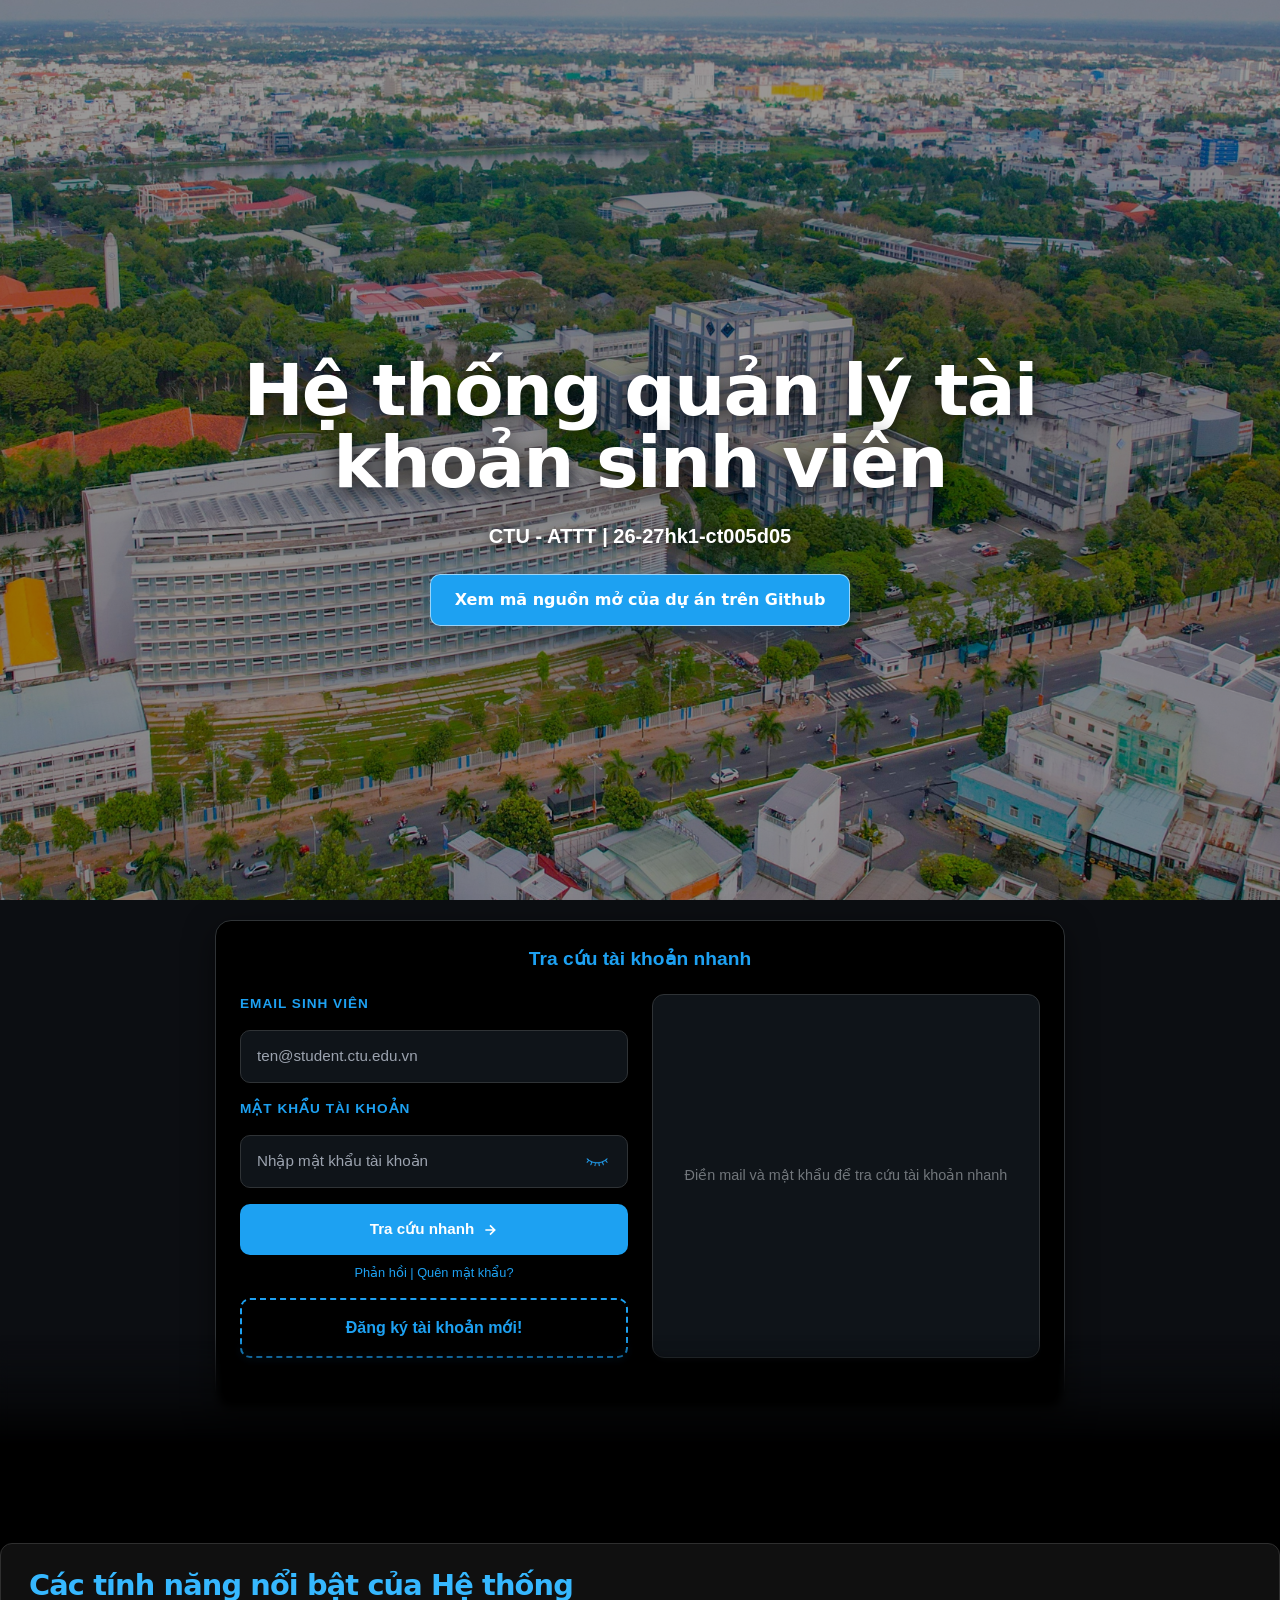
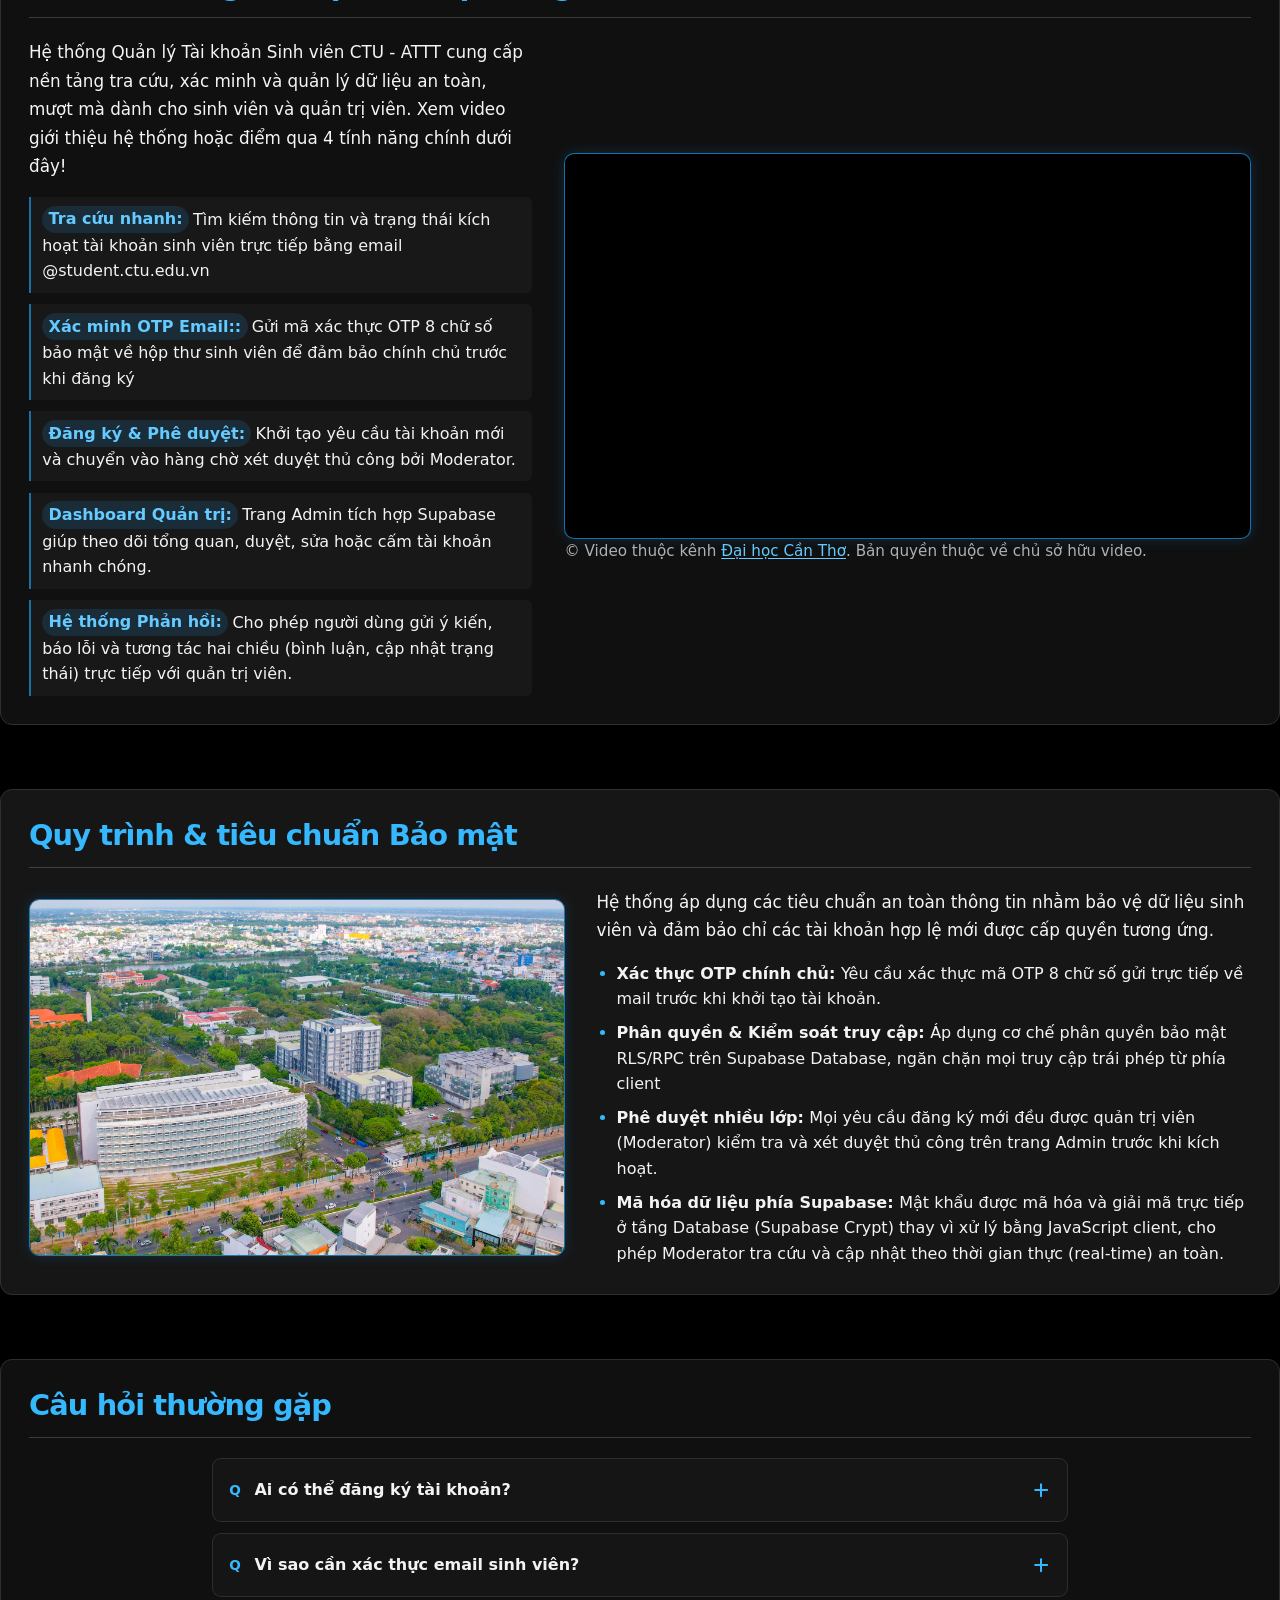
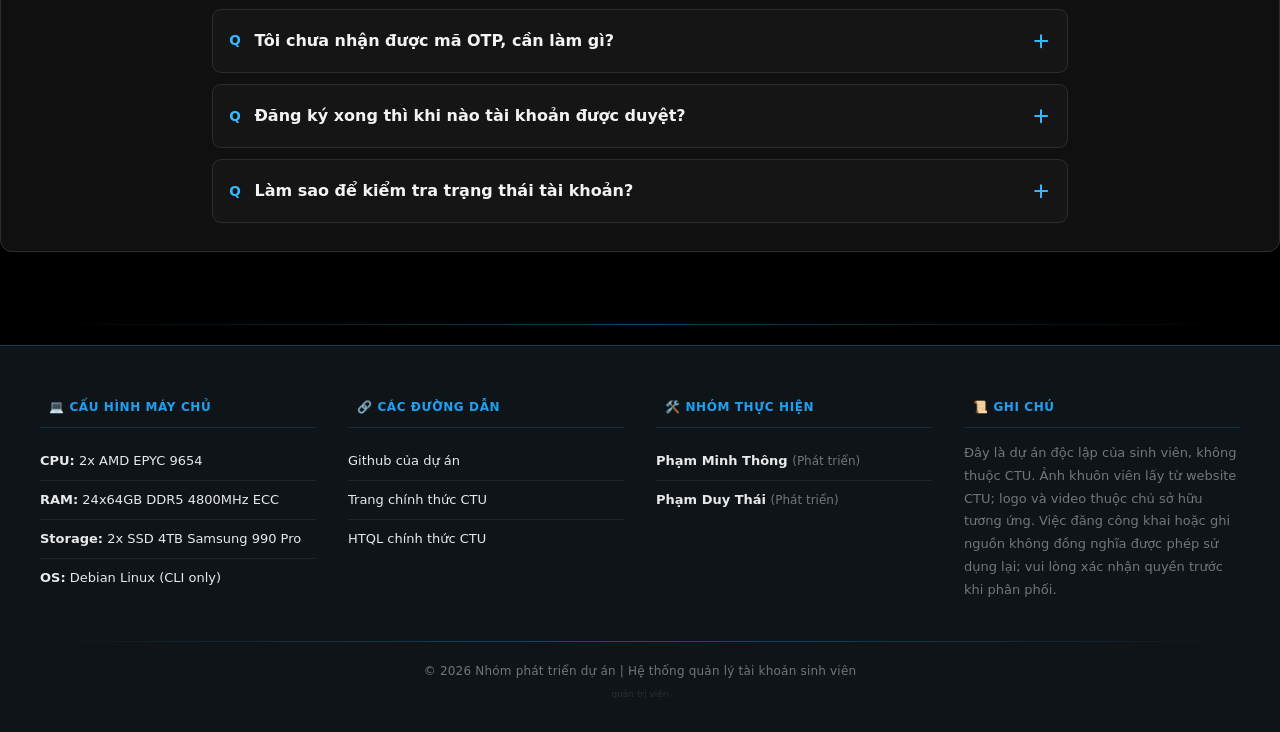
==== index.html @ 9a2e4e13 "Add files via upload" ====
<!DOCTYPE html>
<html lang="vi" class="scroll-smooth">
<head>
    <meta charset="UTF-8">
    <meta name="viewport" content="width=device-width, initial-scale=1.0">
    <meta name="description" content="Hệ thống quản lý tài khoản sinh viên CTU - ATTT.">
    <link rel="icon" type="image/png" href="images/logo.png">
    <title>CTU - ATTT | Hệ thống quản lý tài khoản</title>
    <link rel="stylesheet" href="index.css">
    <script src="index.js" defer></script>

     
</head>
<body class="relative min-h-screen">

    
    <!-- nền trang + lớp phủ đổi độ tối khi cuộn -->
    <div id="fixedBg" class="fixed-bg">
        
        <div id="bgOverlay" class="absolute inset-0 bg-black transition-opacity duration-75" style="opacity: 0.4;"></div>
    </div>

    

    
    <!-- tiêu đề + giới thiệu -->
    <section id="hero" class="relative min-h-screen flex flex-col items-center justify-center text-center px-4 pt-20">
<div class="max-w-4xl mx-auto space-y-6">
    <h1 class="text-5xl md:text-7xl font-black tracking-tight text-white" 
        style="text-shadow: 0px 4px 20px rgba(0, 0, 0, 0.82);">
        Hệ thống quản lý tài khoản sinh viên
    </h1>
    <p class="text-lg md:text-xl text-white max-w-xl mx-auto" 
      style="text-shadow: 0px 2px 12px rgba(0, 0, 0, 0.78); font-weight: 700; font-family: Arial, Helvetica, sans-serif;">
        CTU - ATTT | 26-27hk1-ct005d05
    </p>
    <a class="hero-download-link" href="https://github.com/valguypmt/Project-26-27HK1-CT005D05" target="_blank" rel="noopener noreferrer">
      Xem mã nguồn mở của dự án trên Github
    </a>

</div>

    </section>
    <!-- khu tra cứu tài khoản -->
    <section>

<div class="lookup-section">
    <!-- nhập mail và xem kết quả tra cứu -->
    <h2 class="lookup-title">Tra cứu tài khoản nhanh</h2>
    <div class="lookup-grid">
      
      <div class="lookup-left">
        <label class="lookup-label" for="searchEmailInput">Email sinh viên</label>
        <div class="lookup-input-wrapper">
          <input 
            type="email" 
            id="searchEmailInput" 
            class="lookup-input" 
            placeholder="ten@student.ctu.edu.vn"
            autocomplete="username"
            required
          >
        </div>
        <label class="lookup-label" for="searchPasswordInput">Mật khẩu tài khoản</label>
        <div class="lookup-input-wrapper">
          <input
            type="password"
            id="searchPasswordInput"
            class="lookup-input"
            placeholder="Nhập mật khẩu tài khoản"
            autocomplete="current-password"
            required
          >
          <button
            id="searchPasswordToggle"
            class="lookup-password-toggle"
            type="button"
            aria-label="Hiện mật khẩu"
            aria-controls="searchPasswordInput"
            aria-pressed="false"
          >
            <img src="images/eye-closed.png" alt="">
          </button>
        </div>
        <button class="lookup-btn-search" onclick="handleSearch()">
          <span>Tra cứu nhanh</span>
          <svg width="16" height="16" viewBox="0 0 24 24" fill="none" stroke="currentColor" stroke-width="2.5"><path d="M5 12h14M12 5l7 7-7 7"/></svg>
        </button>
        <a class="forgot-password-link" href="user.html">Phản hồi | Quên mật khẩu?</a>
        <button class="btn-join-big" onclick="window.location.href='user.html'">
          Đăng ký tài khoản mới!
        </button>
      </div>

      
      <div class="lookup-right">
        
        
        <!-- lời nhắc ban đầu hoặc khi chưa có kq -->
        <div id="ctaView" class="cta-box">
          <span id="ctaMsg" class="cta-msg" aria-live="polite">Điền mail và mật khẩu để tra cứu tài khoản nhanh</span>
        </div>

        
        <!-- đang tải -->
        <div id="loadingView" class="hidden">
          <div class="loader"></div>
        </div>

        
        <!-- thông tin tk tìm thấy -->
        <div id="infoView" class="info-card hidden">
          <div class="info-field">
            <div class="info-field-label">Email</div>
            <div id="resEmail" class="info-field-val">-</div>
          </div>

          <div class="info-field">
            <div class="info-field-label">Tên tài khoản</div>
            <div id="resAccountName" class="info-field-val">-</div>
          </div>

          <div class="info-field">
            <div class="info-field-label">Trạng thái tài khoản</div>
            <div id="resStatusTag" class="status-tag status-pending">Đang chờ</div>
          </div>
        </div>

      </div>

    </div>
  </div>

      
    </section>


<div class="transition-blend relative z-20 bg-black rounded-t-[40px] pt-16 shadow-[0_0_80px_rgba(0,0,0,0.95)] flex flex-col items-center">


    
    <div class="container project-intro-wrap">
      <!-- giới thiệu dự án -->
      <section class="section-box project-intro" aria-labelledby="projectIntroTitle">
        <h1 id="projectIntroTitle">Các tính năng nổi bật của Hệ thống</h1>
        <div class="project-intro-content">
          <div class="section-copy project-intro-copy">
            <p>
              Hệ thống Quản lý Tài khoản Sinh viên CTU - ATTT cung cấp nền tảng tra cứu, xác minh và quản lý dữ liệu an toàn, mượt mà dành cho sinh viên và quản trị viên. Xem video giới thiệu hệ thống hoặc điểm qua 4 tính năng chính dưới đây!<ul>
              <li><strong>Tra cứu nhanh: </strong>Tìm kiếm thông tin và trạng thái kích hoạt tài khoản sinh viên trực tiếp bằng email @student.ctu.edu.vn</li>
              <li><strong>Xác minh OTP Email:: </strong>Gửi mã xác thực OTP 8 chữ số bảo mật về hộp thư sinh viên để đảm bảo chính chủ trước khi đăng ký</li>
              <li><strong>Đăng ký & Phê duyệt: </strong>Khởi tạo yêu cầu tài khoản mới và chuyển vào hàng chờ xét duyệt thủ công bởi Moderator.</li>
              <li><strong>Dashboard Quản trị: </strong>Trang Admin tích hợp Supabase giúp theo dõi tổng quan, duyệt, sửa hoặc cấm tài khoản nhanh chóng.</li>
              <li><strong>Hệ thống Phản hồi: </strong>Cho phép người dùng gửi ý kiến, báo lỗi và tương tác hai chiều (bình luận, cập nhật trạng thái) trực tiếp với quản trị viên.</li>
            </ul>
          </div>

          <div class="project-video-block">
            <div class="project-video">
              <iframe
                src="https://www.youtube-nocookie.com/embed/lASLO-tlCmM"
                title="video"
                loading="lazy"
                referrerpolicy="strict-origin-when-cross-origin"
                allow="accelerometer; autoplay; clipboard-write; encrypted-media; gyroscope; picture-in-picture; web-share"
                allowfullscreen
              ></iframe>
            </div>
            <p class="project-video-credit">
              © Video thuộc kênh
              <a href="https://www.youtube.com/@CTUDHCT" target="_blank" rel="noopener noreferrer">Đại học Cần Thơ</a>.
              Bản quyền thuộc về chủ sở hữu video.
            </p>
          </div>
        </div>
      </section>
    </div>



    
    <div class="container section-two-wrap">
      <!-- hình ảnh hoạt động -->
      <section class="section-box section-two" aria-labelledby="sectionTwoTitle">
        <h1 id="sectionTwoTitle">Quy trình & tiêu chuẩn Bảo mật</h1>
        <div class="section-two-content">
          <div class="section-two-carousel" role="group" aria-label="Hình ảnh Trường Đại học Cần Thơ" aria-roledescription="carousel">
            <img
              class="section-two-image"
              alt="Hinh1"
            >
          </div>
          <div class="section-copy section-two-copy">
            <p>
              Hệ thống áp dụng các tiêu chuẩn an toàn thông tin nhằm bảo vệ dữ liệu sinh viên và đảm bảo chỉ các tài khoản hợp lệ mới được cấp quyền tương ứng.</p>
            <ul>
              <li><strong>Xác thực OTP chính chủ: </strong>Yêu cầu xác thực mã OTP 8 chữ số gửi trực tiếp về mail trước khi khởi tạo tài khoản.</li>
              <li><strong>Phân quyền & Kiểm soát truy cập: </strong>Áp dụng cơ chế phân quyền bảo mật RLS/RPC trên Supabase Database, ngăn chặn mọi truy cập trái phép từ phía client</li>
              <li><strong>Phê duyệt nhiều lớp: </strong>Mọi yêu cầu đăng ký mới đều được quản trị viên (Moderator) kiểm tra và xét duyệt thủ công trên trang Admin trước khi kích hoạt.</li>
              <li><strong>Mã hóa dữ liệu phía Supabase: </strong>Mật khẩu được mã hóa và giải mã trực tiếp ở tầng Database (Supabase Crypt) thay vì xử lý bằng JavaScript client, cho phép Moderator tra cứu và cập nhật theo thời gian thực (real-time) an toàn.</li>
            </ul>
          </div>
        </div>
      </section>
    </div>

    <dialog class="image-lightbox" aria-label="Xem ảnh">
      <div class="image-lightbox-content">
        <button class="image-lightbox-close" type="button" aria-label="Đóng">×</button>
        <img class="image-lightbox-main" alt="">
        <div class="image-lightbox-choices" aria-label="Chọn ảnh">
          <button class="image-lightbox-choice" type="button" aria-label="Xem toàn cảnh khuôn viên Trường Đại học Cần Thơ" aria-pressed="true">
            <img src="images/bird.jpg" alt="Hinh1">
          </button>
          <button class="image-lightbox-choice" type="button" aria-label="Xem cổng Trường Đại học Cần Thơ" aria-pressed="false">
            <img src="images/ndh.jpg" alt="Hinh2">
          </button>
          <button class="image-lightbox-choice" type="button" aria-label="Xem hình ảnh chim" aria-pressed="false">
            <img src="images/gate.jpg" alt="Hinh3">
          </button>
          <button class="image-lightbox-choice" type="button" aria-label="Xem hình ảnh chim" aria-pressed="false">
            <img src="images/rlc.jpg" alt="Hinh4">
          </button>
        </div>
      </div>
    </dialog>



    
    <div class="container section-three-wrap">
      <!-- câu hỏi thường gặp -->
      <section class="section-box section-three" aria-labelledby="sectionThreeTitle">
        <h1 id="sectionThreeTitle">Câu hỏi thường gặp</h1>
        <div class="faq-list">
          <article class="faq-item">
            <h2 class="faq-heading">
              <button class="faq-question" type="button" aria-expanded="false" aria-controls="faqAnswer1" id="faqQuestion1">
                <span class="faq-question-label"><span class="faq-mark">Q</span> Ai có thể đăng ký tài khoản?</span>
                <span class="faq-toggle" aria-hidden="true"></span>
              </button>
            </h2>
            <div class="faq-answer" id="faqAnswer1" role="region" aria-labelledby="faqQuestion1" aria-hidden="true">
              <div class="faq-answer-inner">
                <p>Hệ thống dành cho sinh viên Trường Đại học Cần Thơ có email sinh viên với tên miền <strong>@student.ctu.edu.vn</strong>.</p>
              </div>
            </div>
          </article>

          <article class="faq-item">
            <h2 class="faq-heading">
              <button class="faq-question" type="button" aria-expanded="false" aria-controls="faqAnswer2" id="faqQuestion2">
                <span class="faq-question-label"><span class="faq-mark">Q</span> Vì sao cần xác thực email sinh viên?</span>
                <span class="faq-toggle" aria-hidden="true"></span>
              </button>
            </h2>
            <div class="faq-answer" id="faqAnswer2" role="region" aria-labelledby="faqQuestion2" aria-hidden="true">
              <div class="faq-answer-inner">
                <p>Xác thực email giúp xác nhận bạn thuộc cộng đồng sinh viên CTU và bảo vệ tài khoản khỏi các yêu cầu đăng ký không hợp lệ.</p>
              </div>
            </div>
          </article>

          <article class="faq-item">
            <h2 class="faq-heading">
              <button class="faq-question" type="button" aria-expanded="false" aria-controls="faqAnswer3" id="faqQuestion3">
                <span class="faq-question-label"><span class="faq-mark">Q</span> Tôi chưa nhận được mã OTP, cần làm gì?</span>
                <span class="faq-toggle" aria-hidden="true"></span>
              </button>
            </h2>
            <div class="faq-answer" id="faqAnswer3" role="region" aria-labelledby="faqQuestion3" aria-hidden="true">
              <div class="faq-answer-inner">
                <p>Hãy kiểm tra lại địa chỉ email đã nhập và thư mục Spam/Thư rác. Nếu vẫn chưa nhận được, thử gửi lại mã sau một lúc.</p>
              </div>
            </div>
          </article>

          <article class="faq-item">
            <h2 class="faq-heading">
              <button class="faq-question" type="button" aria-expanded="false" aria-controls="faqAnswer4" id="faqQuestion4">
                <span class="faq-question-label"><span class="faq-mark">Q</span> Đăng ký xong thì khi nào tài khoản được duyệt?</span>
                <span class="faq-toggle" aria-hidden="true"></span>
              </button>
            </h2>
            <div class="faq-answer" id="faqAnswer4" role="region" aria-labelledby="faqQuestion4" aria-hidden="true">
              <div class="faq-answer-inner">
                <p>Sau khi gửi yêu cầu, tài khoản sẽ ở trạng thái chờ xét duyệt. Quản trị viên cần kiểm tra và phê duyệt trước khi tài khoản được kích hoạt.</p>
              </div>
            </div>
          </article>

          <article class="faq-item">
            <h2 class="faq-heading">
              <button class="faq-question" type="button" aria-expanded="false" aria-controls="faqAnswer5" id="faqQuestion5">
                <span class="faq-question-label"><span class="faq-mark">Q</span> Làm sao để kiểm tra trạng thái tài khoản?</span>
                <span class="faq-toggle" aria-hidden="true"></span>
              </button>
            </h2>
            <div class="faq-answer" id="faqAnswer5" role="region" aria-labelledby="faqQuestion5" aria-hidden="true">
              <div class="faq-answer-inner">
                <p>Vào mục tra cứu tài khoản trên trang, nhập email sinh viên đã đăng ký để xem trạng thái hiện tại.</p>
              </div>
            </div>
          </article>
        </div>
      </section>
    </div>

    
    <!-- chân trang -->
    <footer class="w-full">
      <div class="footer-divider"></div>
      <div class="site-footer">
        <div class="footer-container">
          
          <div class="footer-col">
              <h3><i class="fa-solid fa-shield-halved"></i> 💻 CẤU HÌNH MÁY CHỦ</h3>
              <ul>
                 <li><strong>CPU:</strong> 2x AMD EPYC 9654</li>
                 <li><strong>RAM:</strong> 24x64GB DDR5 4800MHz ECC</li>
                 <li><strong>Storage:</strong> 2x SSD 4TB Samsung 990 Pro</li>
		             <li><strong>OS:</strong> Debian Linux (CLI only)</li>
              </ul>
          </div>

          
          <div class="footer-col">
              <h3><i class="fa-solid fa-link"></i> 🔗 CÁC ĐƯỜNG DẪN</h3>
              <ul class="link-list">
                  <li><a href="https://github.com/valguypmt/Project-26-27HK1-CT005D05" target="_blank">Github của dự án</a></li>
                  <li><a href="https://www.ctu.edu.vn/" target="_blank">Trang chính thức CTU</a></li>
                  <li><a href="https://accounts.ctu.edu.vn/" target="_blank">HTQL chính thức CTU</a></li>
              </ul>
          </div>

          
          <div class="footer-col">
              <h3><i class="fa-solid fa-users"></i> 🛠️ NHÓM THỰC HIỆN</h3>
              <ul>
                  <li><strong>Phạm Minh Thông </strong><span class="role">(Phát triển)</span></li>
                  <li><strong>Phạm Duy Thái </strong><span class="role">(Phát triển)</span></li>
              </ul>
          </div>

          
          <div class="footer-col">
              <h3><i class="fa-solid fa-comment-dots"></i> 📜 GHI CHÚ</h3>
              <p class="description">
                Đây là dự án độc lập của sinh viên, không thuộc CTU. Ảnh khuôn viên lấy từ website CTU; logo và video thuộc chủ sở hữu tương ứng. Việc đăng công khai hoặc ghi nguồn không đồng nghĩa được phép sử dụng lại; vui lòng xác nhận quyền trước khi phân phối.
              </p>
          </div>
        </div>

        <div class="footer-divider"></div>

        <div class="footer-bottom">
            <span>© 2026 Nhóm phát triển dự án | Hệ thống quản lý tài khoản sinh viên</span>
            <a class="footer-admin-link" href="moderator.html">quản trị viên</a>
        </div>
      </div>
    </footer>
</div>
</body>


</html>
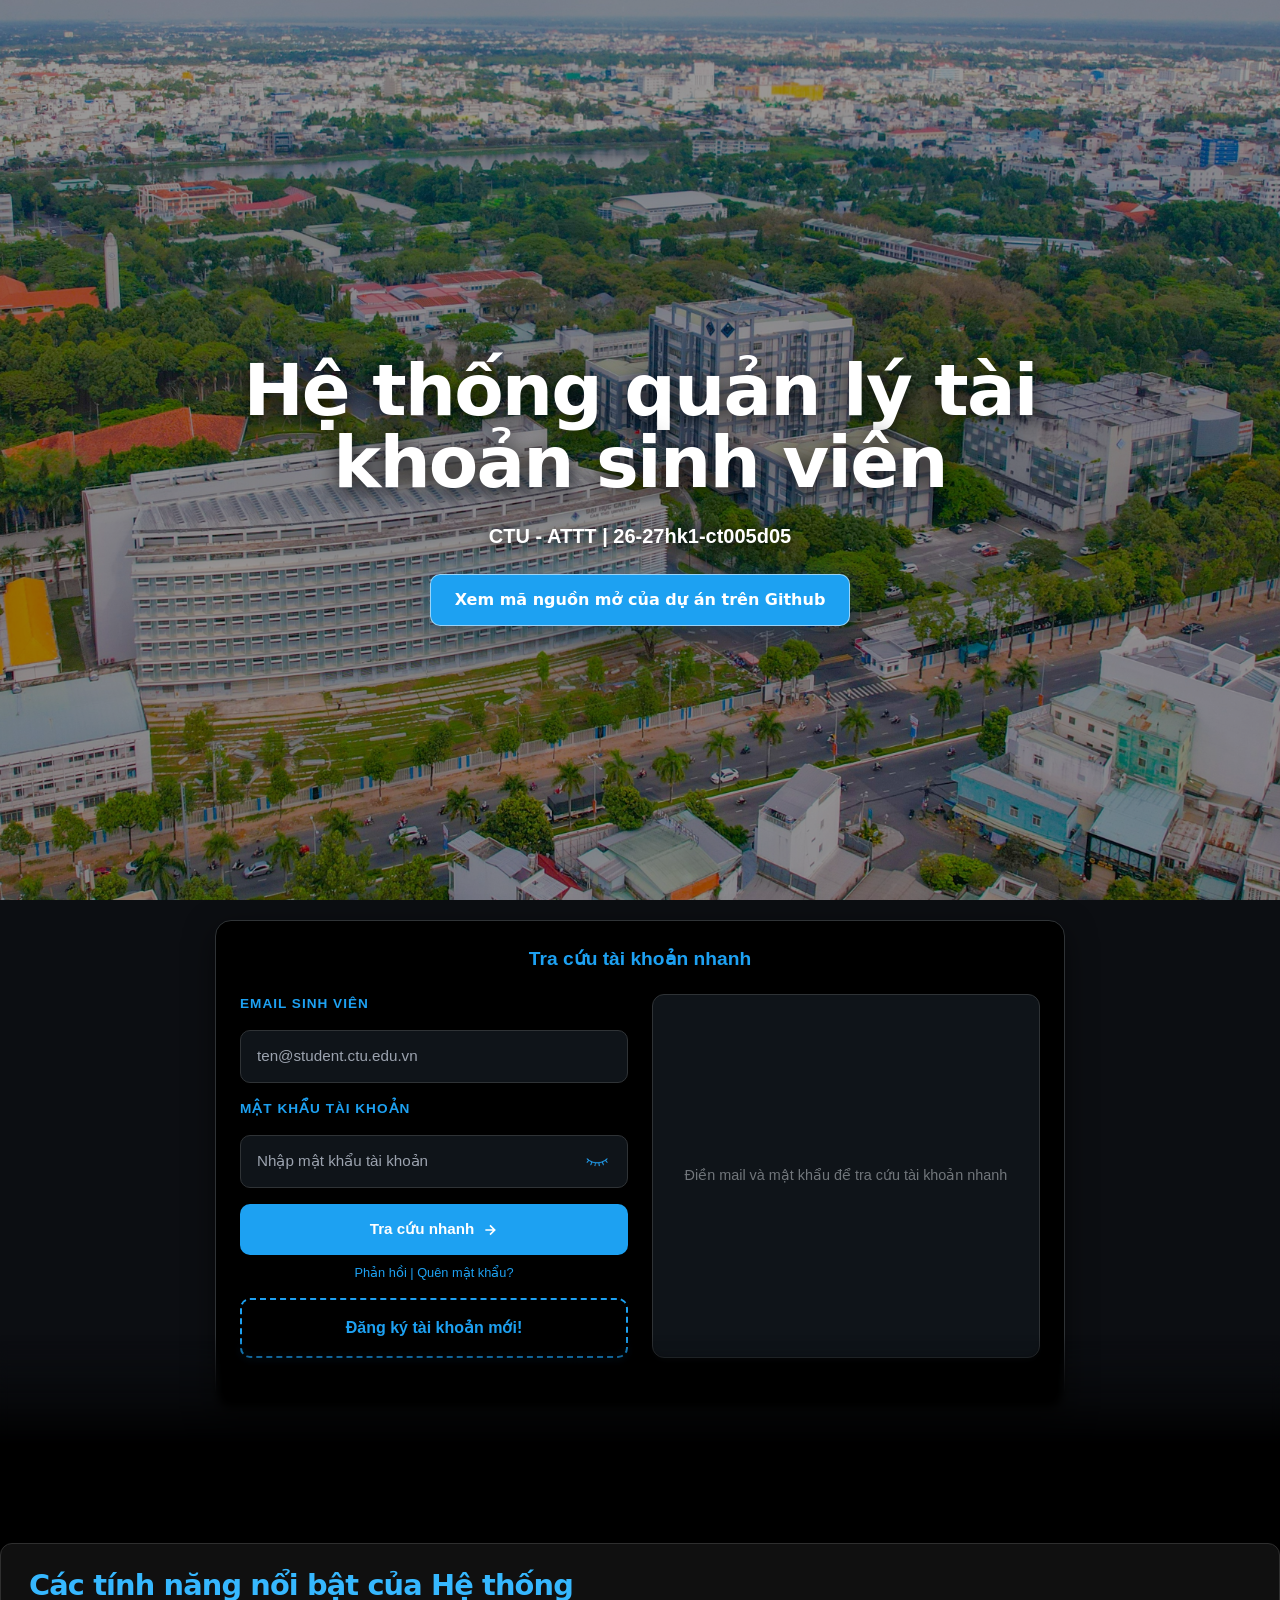
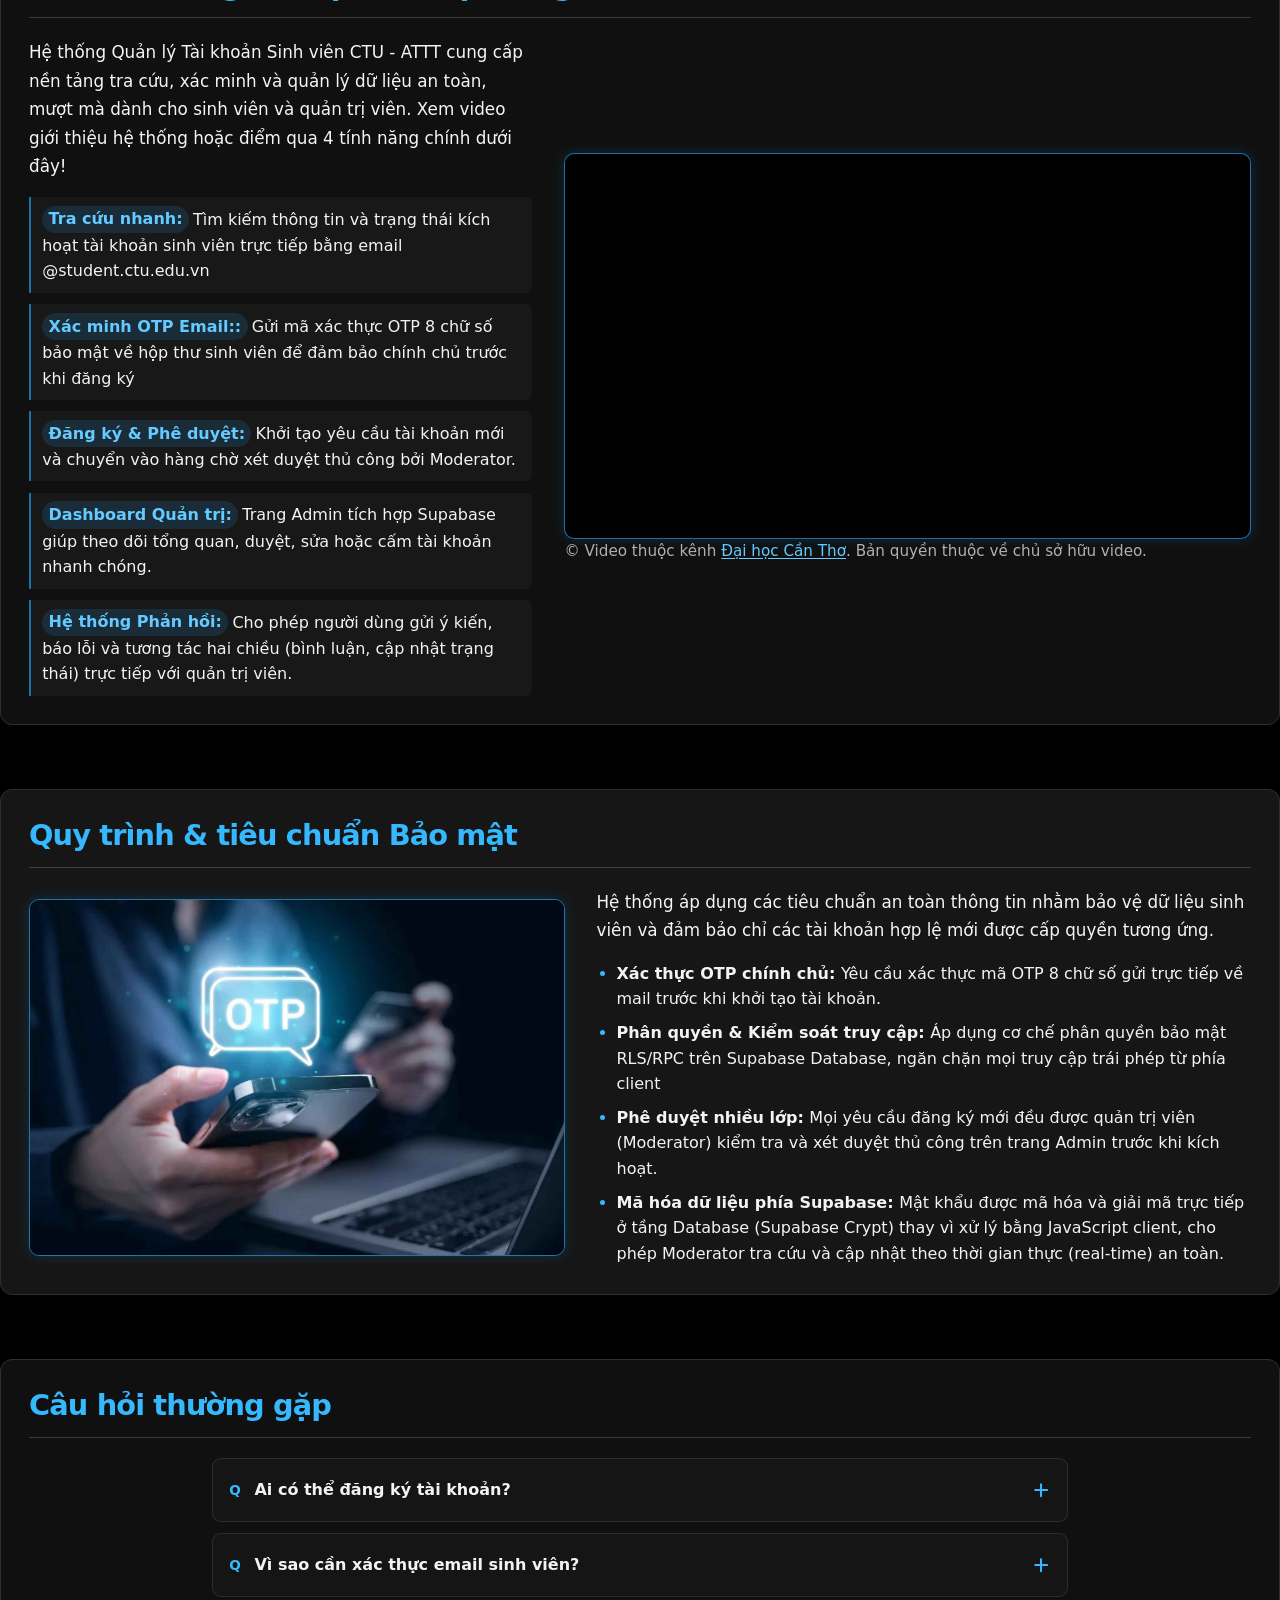
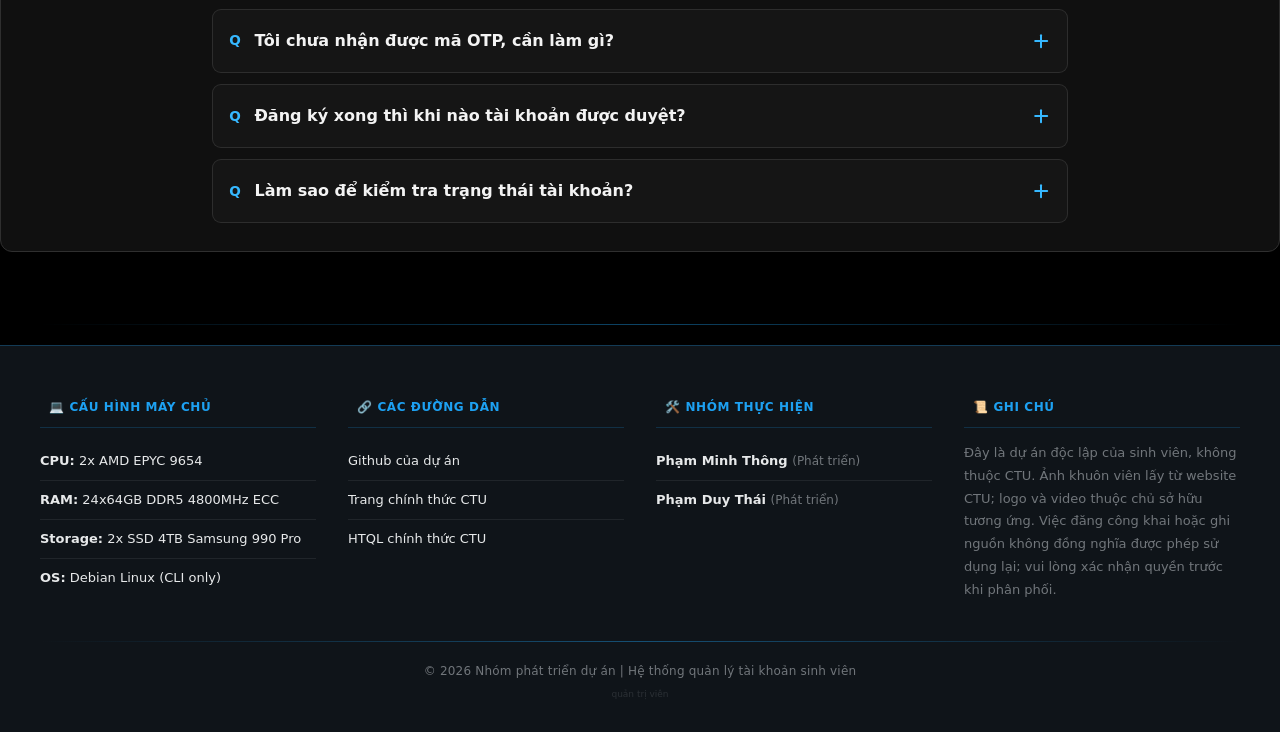
==== commit 18d6fe24: "Refresh gallery Add project screenshots and update the homepage gallery to use them." ====
--- a/index.html
+++ b/index.html
@@ -209,17 +209,17 @@
         <button class="image-lightbox-close" type="button" aria-label="Đóng">×</button>
         <img class="image-lightbox-main" alt="">
         <div class="image-lightbox-choices" aria-label="Chọn ảnh">
-          <button class="image-lightbox-choice" type="button" aria-label="Xem toàn cảnh khuôn viên Trường Đại học Cần Thơ" aria-pressed="true">
-            <img src="images/bird.jpg" alt="Hinh1">
-          </button>
-          <button class="image-lightbox-choice" type="button" aria-label="Xem cổng Trường Đại học Cần Thơ" aria-pressed="false">
-            <img src="images/ndh.jpg" alt="Hinh2">
-          </button>
-          <button class="image-lightbox-choice" type="button" aria-label="Xem hình ảnh chim" aria-pressed="false">
-            <img src="images/gate.jpg" alt="Hinh3">
-          </button>
-          <button class="image-lightbox-choice" type="button" aria-label="Xem hình ảnh chim" aria-pressed="false">
-            <img src="images/rlc.jpg" alt="Hinh4">
+          <button class="image-lightbox-choice" type="button" aria-label="Xem Hinh1" aria-pressed="true">
+            <img src="images/OTP.jpg" alt="Hinh1">
+          </button>
+          <button class="image-lightbox-choice" type="button" aria-label="Xem Hinh2" aria-pressed="false">
+            <img src="images/RLS.jpg" alt="Hinh2">
+          </button>
+          <button class="image-lightbox-choice" type="button" aria-label="Xem Hinh3" aria-pressed="false">
+            <img src="images/Crypt.jpg" alt="Hinh3">
+          </button>
+          <button class="image-lightbox-choice" type="button" aria-label="Xem Hinh4" aria-pressed="false">
+            <img src="images/Quantri.jpg" alt="Hinh4">
           </button>
         </div>
       </div>
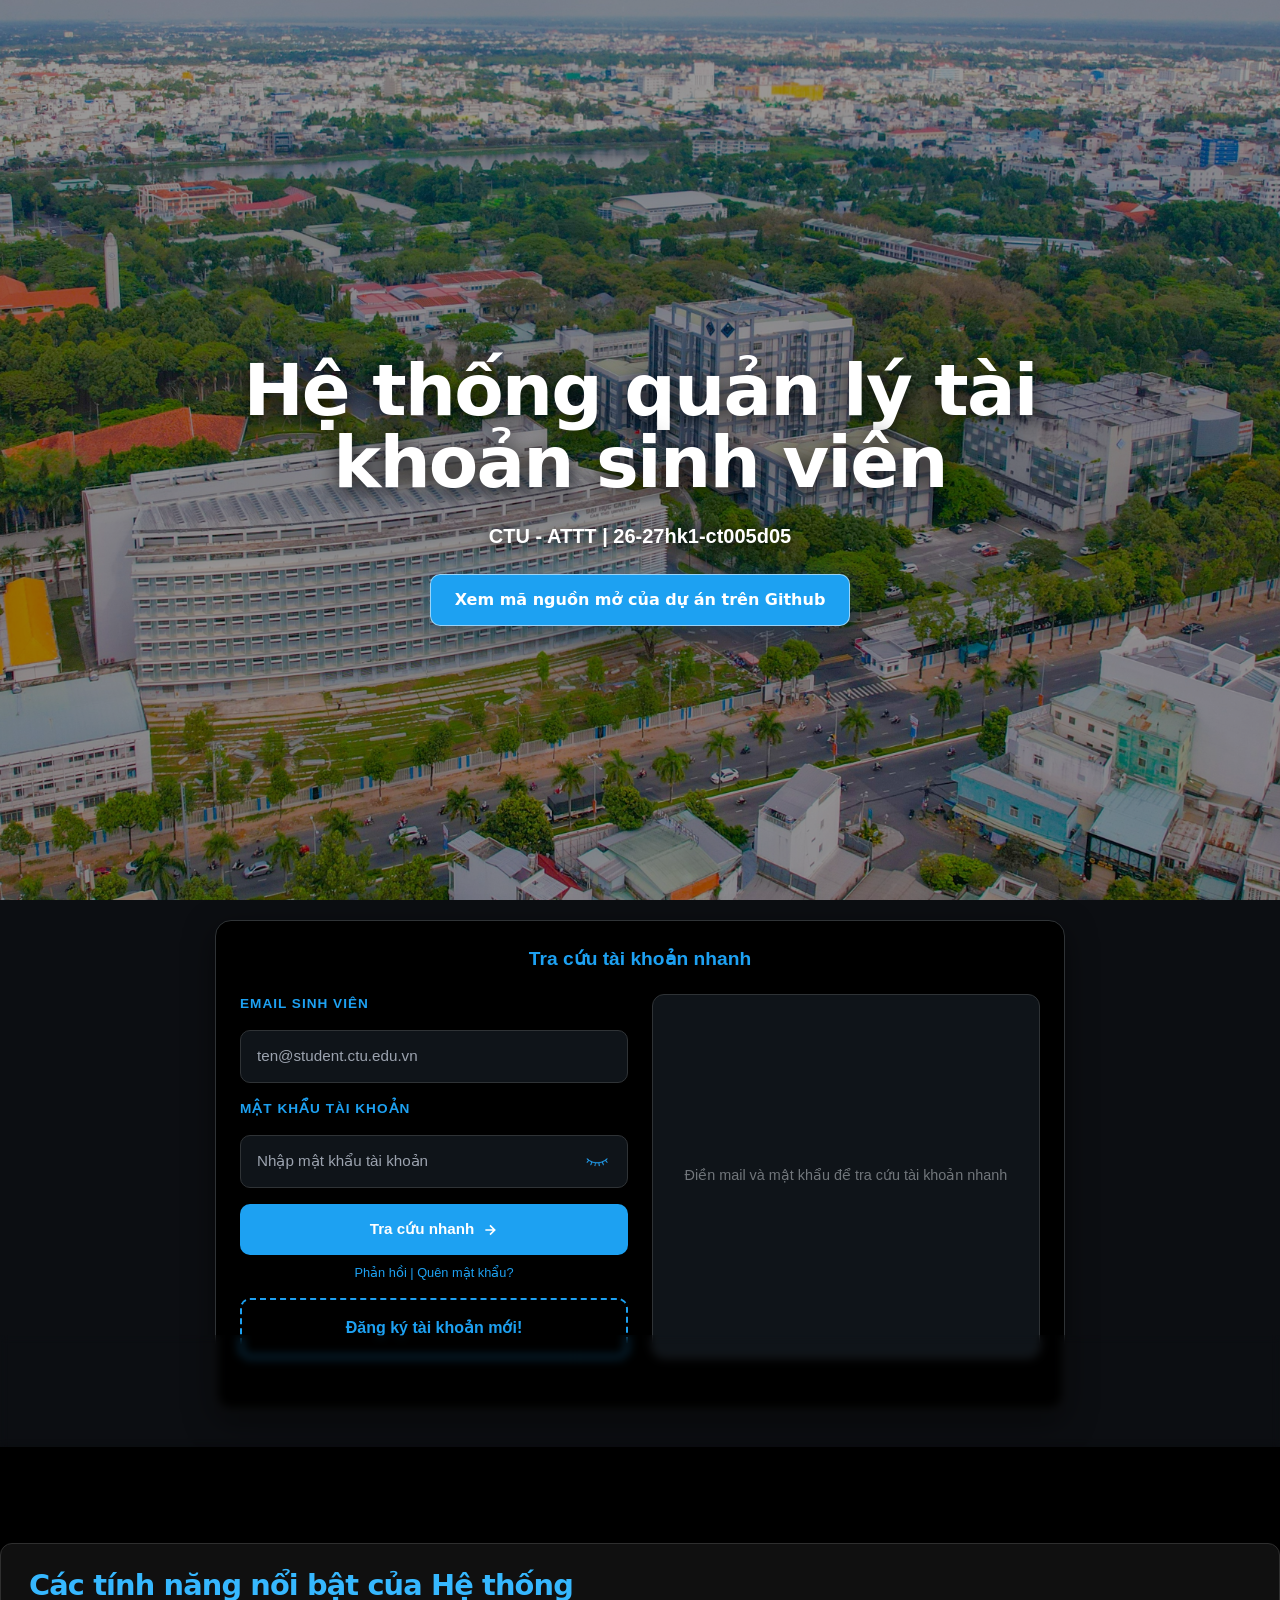
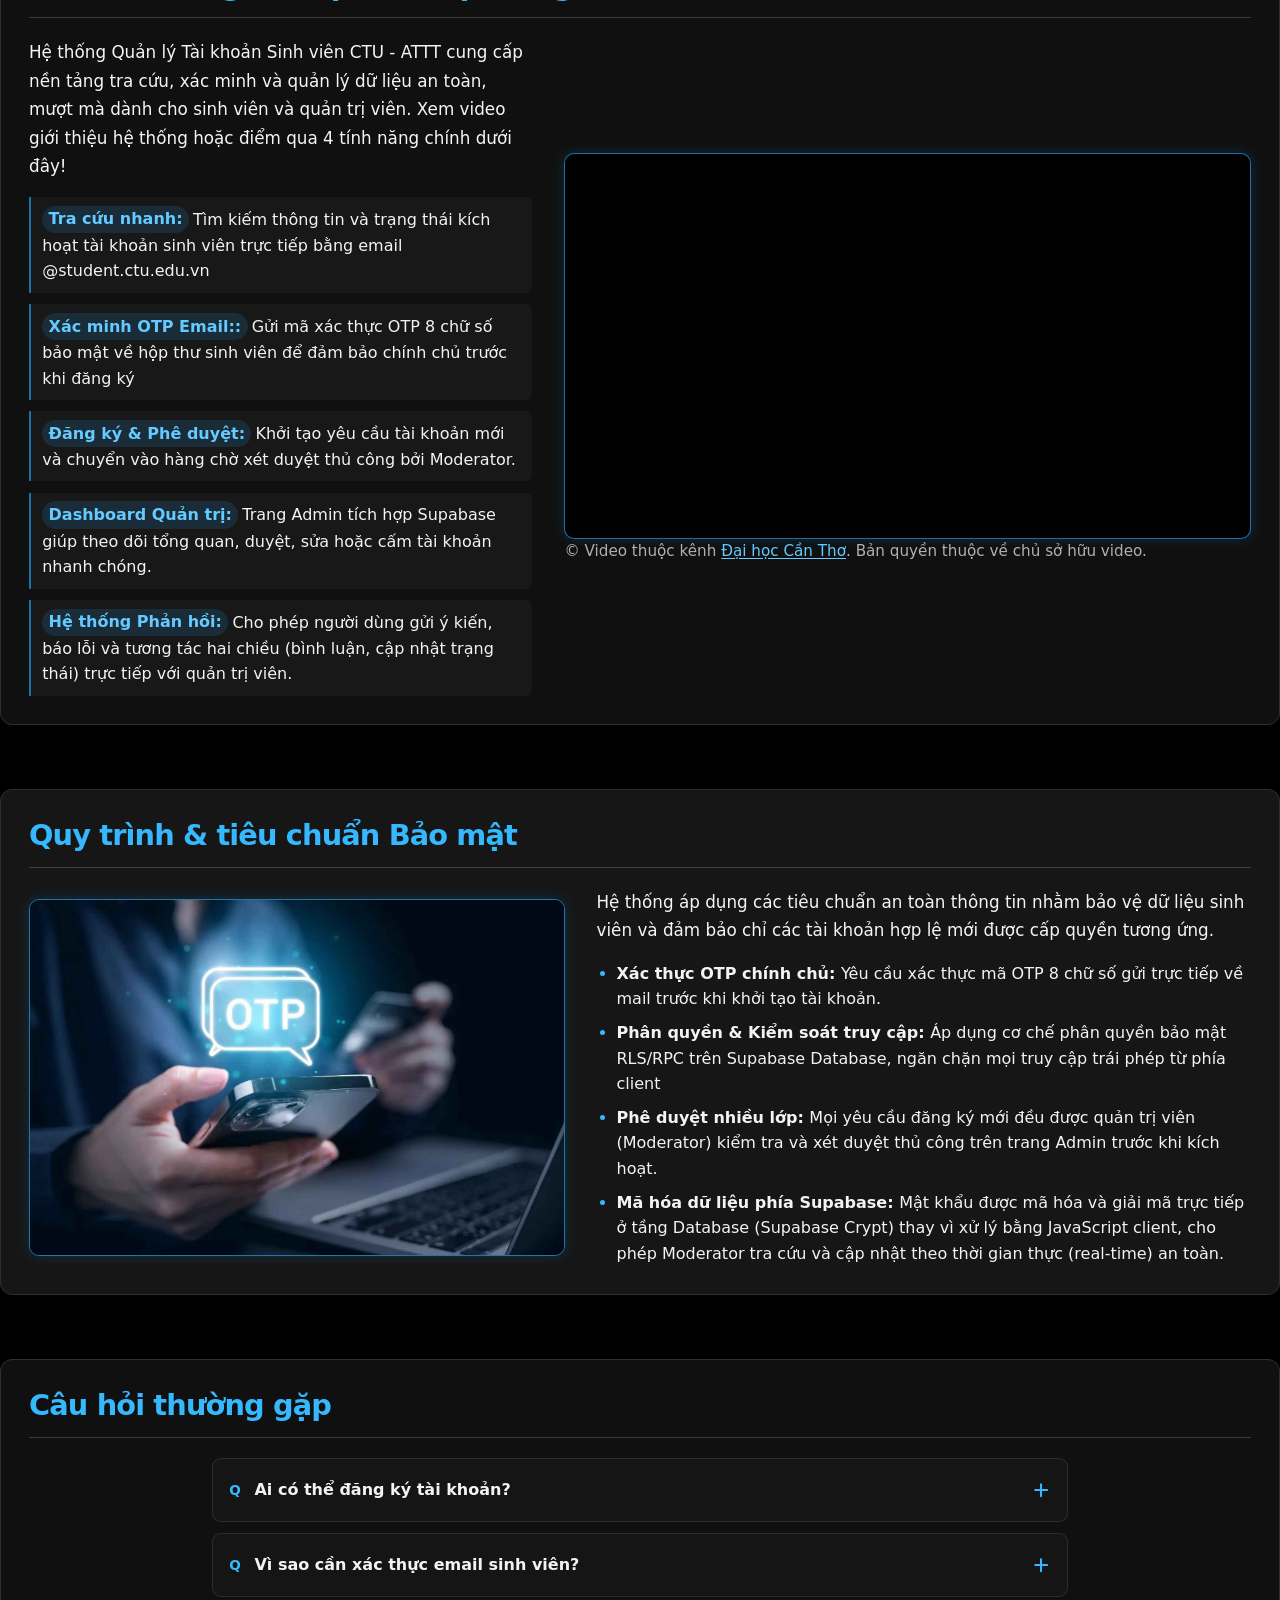
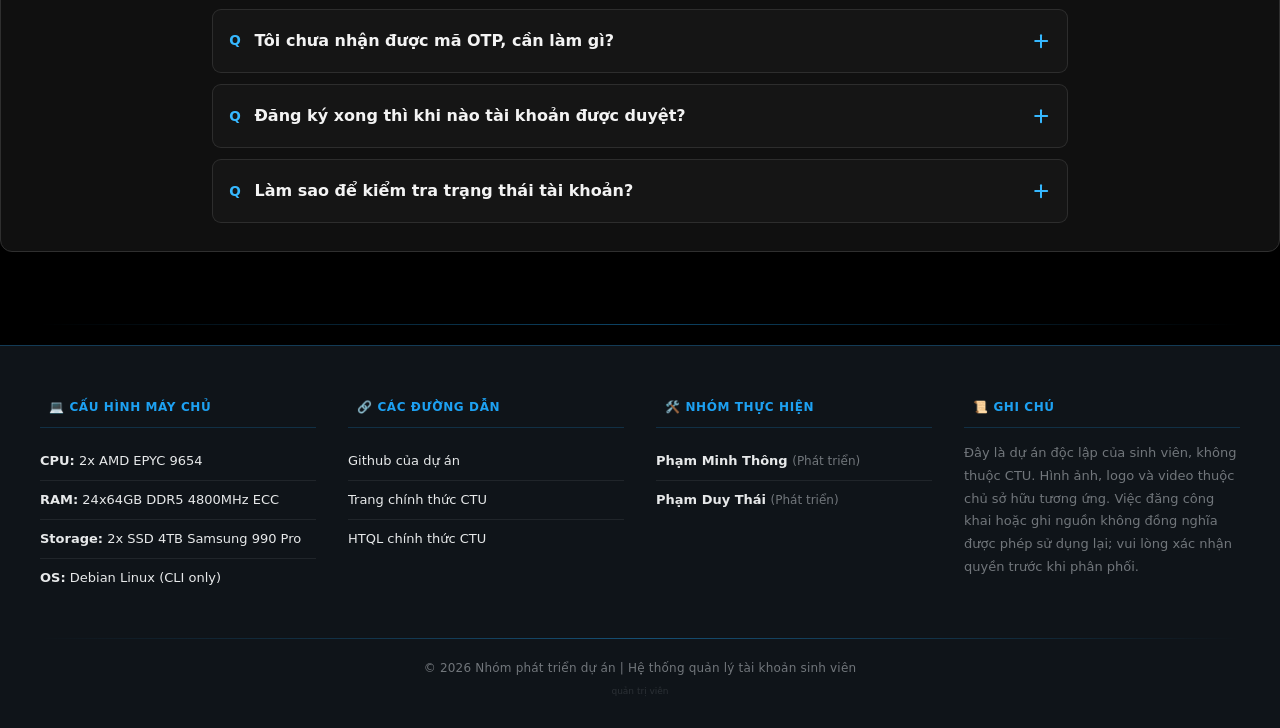
==== commit 2792e02b: "Changin small detail" ====
--- a/index.html
+++ b/index.html
@@ -219,7 +219,7 @@
             <img src="images/Crypt.jpg" alt="Hinh3">
           </button>
           <button class="image-lightbox-choice" type="button" aria-label="Xem Hinh4" aria-pressed="false">
-            <img src="images/Quantri.jpg" alt="Hinh4">
+            <img src="images/Mod.jpg" alt="Hinh4">
           </button>
         </div>
       </div>
@@ -346,7 +346,7 @@
           <div class="footer-col">
               <h3><i class="fa-solid fa-comment-dots"></i> 📜 GHI CHÚ</h3>
               <p class="description">
-                Đây là dự án độc lập của sinh viên, không thuộc CTU. Ảnh khuôn viên lấy từ website CTU; logo và video thuộc chủ sở hữu tương ứng. Việc đăng công khai hoặc ghi nguồn không đồng nghĩa được phép sử dụng lại; vui lòng xác nhận quyền trước khi phân phối.
+                Đây là dự án độc lập của sinh viên, không thuộc CTU. Hình ảnh, logo và video thuộc chủ sở hữu tương ứng. Việc đăng công khai hoặc ghi nguồn không đồng nghĩa được phép sử dụng lại; vui lòng xác nhận quyền trước khi phân phối.
               </p>
           </div>
         </div>
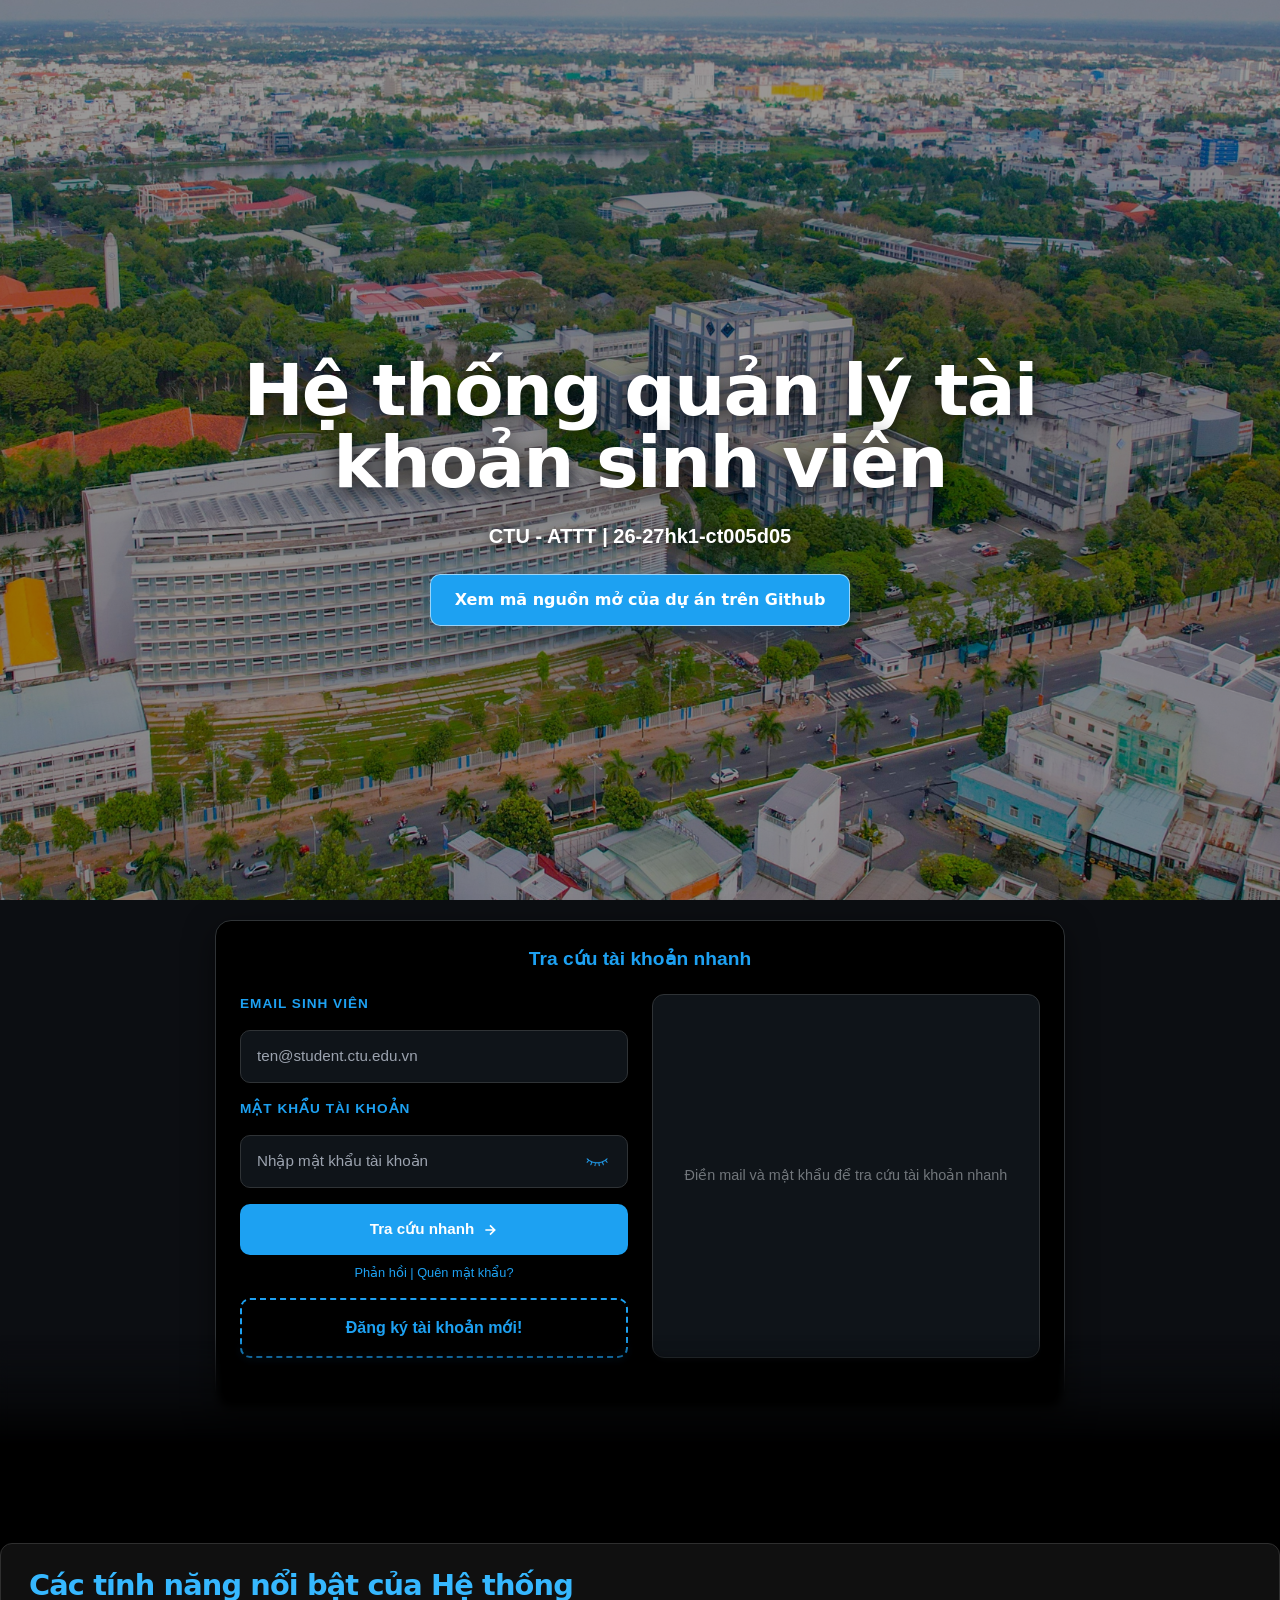
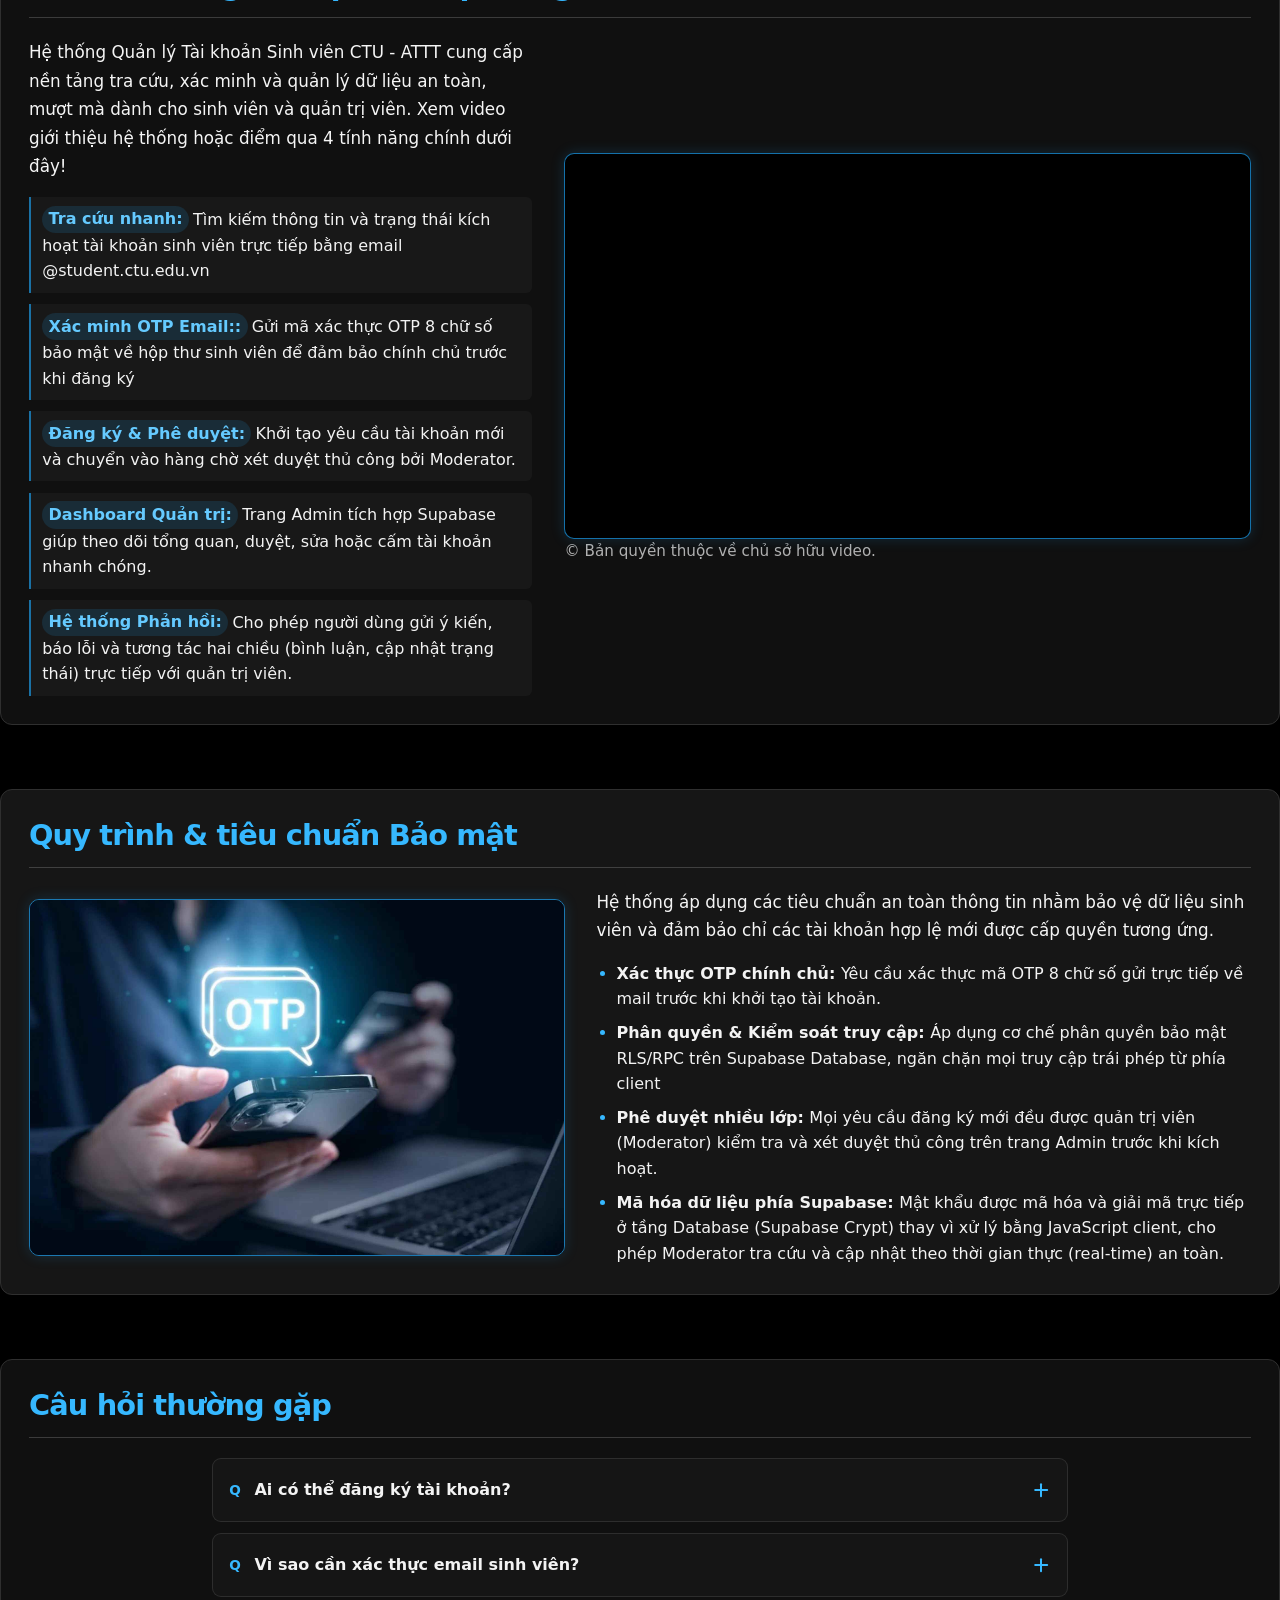
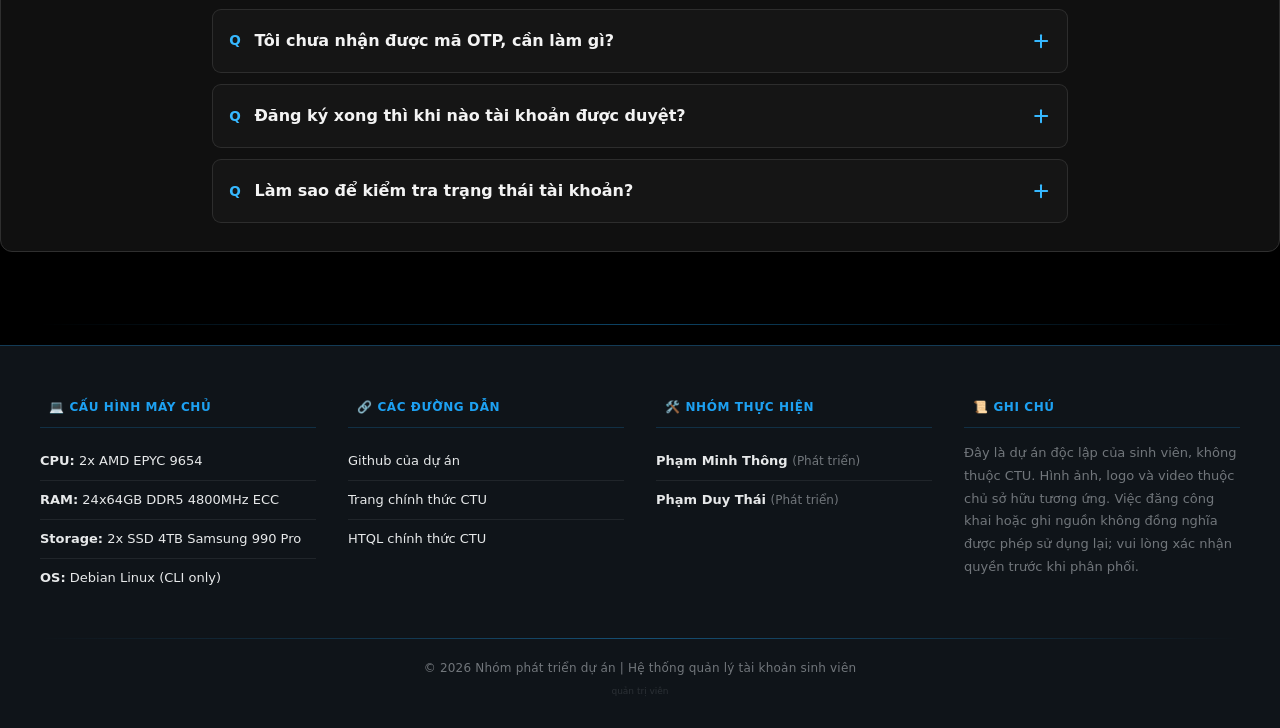
==== commit 698b4aa3: "Change video source" ====
--- a/index.html
+++ b/index.html
@@ -158,7 +158,7 @@
           <div class="project-video-block">
             <div class="project-video">
               <iframe
-                src="https://www.youtube-nocookie.com/embed/lASLO-tlCmM"
+                src="https://www.youtube-nocookie.com/embed/jGaZyjvvN3Y"
                 title="video"
                 loading="lazy"
                 referrerpolicy="strict-origin-when-cross-origin"
@@ -167,9 +167,7 @@
               ></iframe>
             </div>
             <p class="project-video-credit">
-              © Video thuộc kênh
-              <a href="https://www.youtube.com/@CTUDHCT" target="_blank" rel="noopener noreferrer">Đại học Cần Thơ</a>.
-              Bản quyền thuộc về chủ sở hữu video.
+              © Bản quyền thuộc về chủ sở hữu video.
             </p>
           </div>
         </div>
@@ -363,4 +361,4 @@
 </body>
 
 
-</html>+</html>
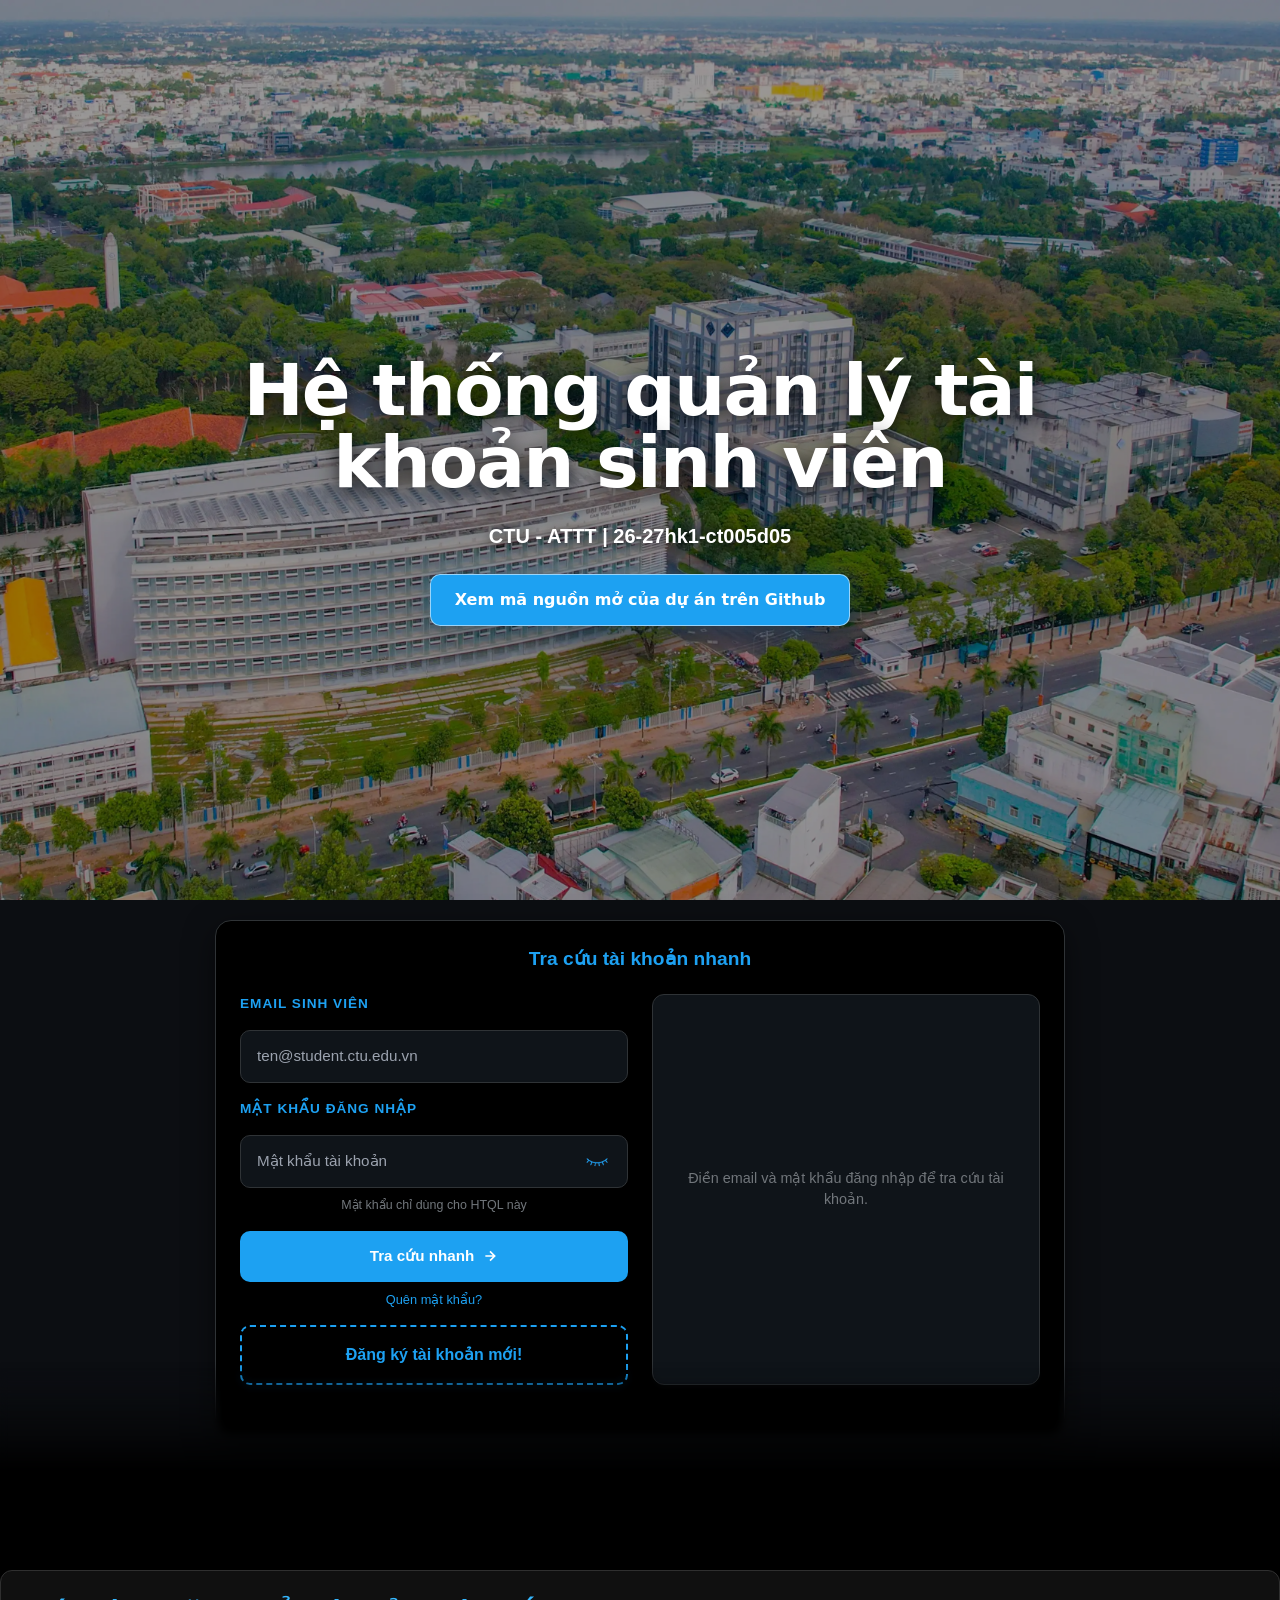
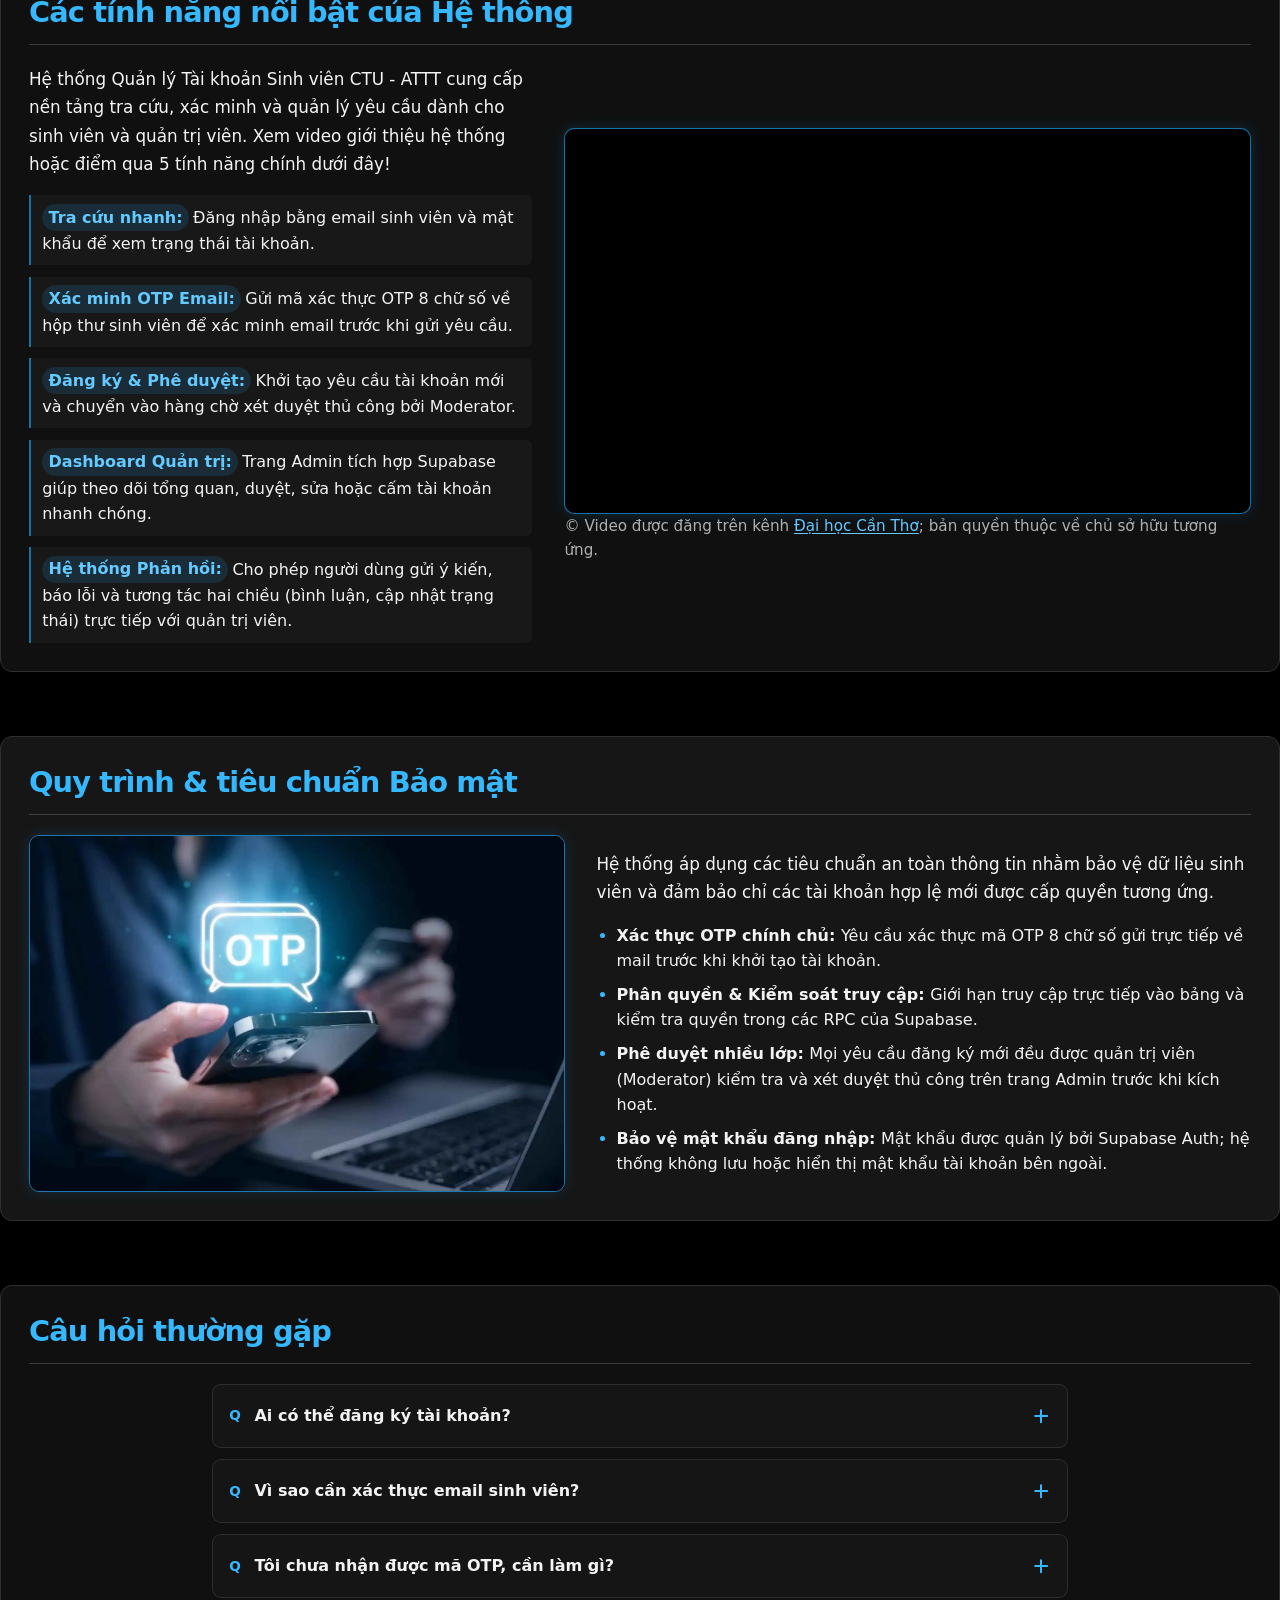
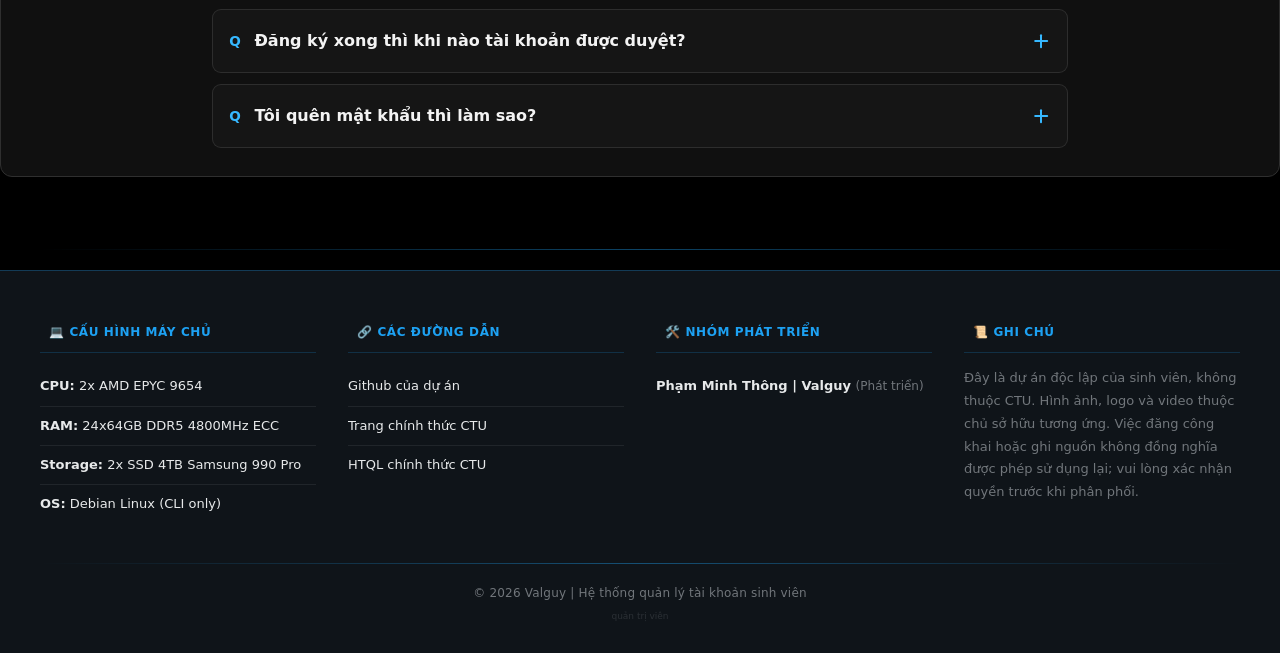
==== commit 1e839406: "Set up Supabase backend and improve account workflows Add the Supabase configuration and secure acco" ====
--- a/index.html
+++ b/index.html
@@ -4,10 +4,10 @@
     <meta charset="UTF-8">
     <meta name="viewport" content="width=device-width, initial-scale=1.0">
     <meta name="description" content="Hệ thống quản lý tài khoản sinh viên CTU - ATTT.">
-    <link rel="icon" type="image/png" href="images/logo.png">
+    <link rel="icon" type="image/png" href="public/logo.png">
     <title>CTU - ATTT | Hệ thống quản lý tài khoản</title>
-    <link rel="stylesheet" href="index.css">
-    <script src="index.js" defer></script>
+    <link rel="stylesheet" href="src/index.css">
+    <script src="src/index.js" defer></script>
 
      
 </head>
@@ -45,29 +45,27 @@
     <section>
 
 <div class="lookup-section">
-    <!-- nhập mail và xem kết quả tra cứu -->
     <h2 class="lookup-title">Tra cứu tài khoản nhanh</h2>
     <div class="lookup-grid">
-      
-      <div class="lookup-left">
+      <form id="lookupForm" class="lookup-left" novalidate>
         <label class="lookup-label" for="searchEmailInput">Email sinh viên</label>
         <div class="lookup-input-wrapper">
-          <input 
-            type="email" 
-            id="searchEmailInput" 
-            class="lookup-input" 
+          <input
+            type="email"
+            id="searchEmailInput"
+            class="lookup-input"
             placeholder="ten@student.ctu.edu.vn"
             autocomplete="username"
             required
           >
         </div>
-        <label class="lookup-label" for="searchPasswordInput">Mật khẩu tài khoản</label>
+        <label class="lookup-label" for="searchPasswordInput">Mật khẩu đăng nhập</label>
         <div class="lookup-input-wrapper">
           <input
             type="password"
             id="searchPasswordInput"
             class="lookup-input"
-            placeholder="Nhập mật khẩu tài khoản"
+            placeholder="Mật khẩu tài khoản"
             autocomplete="current-password"
             required
           >
@@ -79,59 +77,42 @@
             aria-controls="searchPasswordInput"
             aria-pressed="false"
           >
-            <img src="images/eye-closed.png" alt="">
-          </button>
-        </div>
-        <button class="lookup-btn-search" onclick="handleSearch()">
+            <img src="public/eye-closed.png" alt="">
+          </button>
+        </div>
+        <p class="lookup-help">Mật khẩu chỉ dùng cho HTQL này</p>
+        <button class="lookup-btn-search" type="submit">
           <span>Tra cứu nhanh</span>
           <svg width="16" height="16" viewBox="0 0 24 24" fill="none" stroke="currentColor" stroke-width="2.5"><path d="M5 12h14M12 5l7 7-7 7"/></svg>
         </button>
-        <a class="forgot-password-link" href="user.html">Phản hồi | Quên mật khẩu?</a>
-        <button class="btn-join-big" onclick="window.location.href='user.html'">
-          Đăng ký tài khoản mới!
-        </button>
-      </div>
-
-      
+        <a class="forgot-password-link" href="user.html?mode=recover">Quên mật khẩu?</a>
+        <a class="btn-join-big" href="user.html">Đăng ký tài khoản mới!</a>
+      </form>
+
       <div class="lookup-right">
-        
-        
-        <!-- lời nhắc ban đầu hoặc khi chưa có kq -->
         <div id="ctaView" class="cta-box">
-          <span id="ctaMsg" class="cta-msg" aria-live="polite">Điền mail và mật khẩu để tra cứu tài khoản nhanh</span>
-        </div>
-
-        
-        <!-- đang tải -->
+          <span id="ctaMsg" class="cta-msg" aria-live="polite">Điền email và mật khẩu đăng nhập để tra cứu tài khoản.</span>
+        </div>
         <div id="loadingView" class="hidden">
           <div class="loader"></div>
         </div>
-
-        
-        <!-- thông tin tk tìm thấy -->
         <div id="infoView" class="info-card hidden">
           <div class="info-field">
             <div class="info-field-label">Email</div>
             <div id="resEmail" class="info-field-val">-</div>
           </div>
-
           <div class="info-field">
             <div class="info-field-label">Tên tài khoản</div>
             <div id="resAccountName" class="info-field-val">-</div>
           </div>
-
           <div class="info-field">
             <div class="info-field-label">Trạng thái tài khoản</div>
             <div id="resStatusTag" class="status-tag status-pending">Đang chờ</div>
           </div>
         </div>
-
       </div>
-
     </div>
   </div>
-
-      
     </section>
 
 
@@ -146,9 +127,9 @@
         <div class="project-intro-content">
           <div class="section-copy project-intro-copy">
             <p>
-              Hệ thống Quản lý Tài khoản Sinh viên CTU - ATTT cung cấp nền tảng tra cứu, xác minh và quản lý dữ liệu an toàn, mượt mà dành cho sinh viên và quản trị viên. Xem video giới thiệu hệ thống hoặc điểm qua 4 tính năng chính dưới đây!<ul>
-              <li><strong>Tra cứu nhanh: </strong>Tìm kiếm thông tin và trạng thái kích hoạt tài khoản sinh viên trực tiếp bằng email @student.ctu.edu.vn</li>
-              <li><strong>Xác minh OTP Email:: </strong>Gửi mã xác thực OTP 8 chữ số bảo mật về hộp thư sinh viên để đảm bảo chính chủ trước khi đăng ký</li>
+              Hệ thống Quản lý Tài khoản Sinh viên CTU - ATTT cung cấp nền tảng tra cứu, xác minh và quản lý yêu cầu dành cho sinh viên và quản trị viên. Xem video giới thiệu hệ thống hoặc điểm qua 5 tính năng chính dưới đây!<ul>
+              <li><strong>Tra cứu nhanh: </strong>Đăng nhập bằng email sinh viên và mật khẩu để xem trạng thái tài khoản.</li>
+              <li><strong>Xác minh OTP Email: </strong>Gửi mã xác thực OTP 8 chữ số về hộp thư sinh viên để xác minh email trước khi gửi yêu cầu.</li>
               <li><strong>Đăng ký & Phê duyệt: </strong>Khởi tạo yêu cầu tài khoản mới và chuyển vào hàng chờ xét duyệt thủ công bởi Moderator.</li>
               <li><strong>Dashboard Quản trị: </strong>Trang Admin tích hợp Supabase giúp theo dõi tổng quan, duyệt, sửa hoặc cấm tài khoản nhanh chóng.</li>
               <li><strong>Hệ thống Phản hồi: </strong>Cho phép người dùng gửi ý kiến, báo lỗi và tương tác hai chiều (bình luận, cập nhật trạng thái) trực tiếp với quản trị viên.</li>
@@ -158,7 +139,7 @@
           <div class="project-video-block">
             <div class="project-video">
               <iframe
-                src="https://www.youtube-nocookie.com/embed/jGaZyjvvN3Y"
+                src="https://www.youtube-nocookie.com/embed/F2o4Nr6Mh4A"
                 title="video"
                 loading="lazy"
                 referrerpolicy="strict-origin-when-cross-origin"
@@ -166,9 +147,7 @@
                 allowfullscreen
               ></iframe>
             </div>
-            <p class="project-video-credit">
-              © Bản quyền thuộc về chủ sở hữu video.
-            </p>
+            <p class="project-video-credit">© Video được đăng trên kênh <a href="https://www.youtube.com/@CTUDHCT" target="_blank" rel="noopener noreferrer">Đại học Cần Thơ</a>; bản quyền thuộc về chủ sở hữu tương ứng.</p>
           </div>
         </div>
       </section>
@@ -193,9 +172,9 @@
               Hệ thống áp dụng các tiêu chuẩn an toàn thông tin nhằm bảo vệ dữ liệu sinh viên và đảm bảo chỉ các tài khoản hợp lệ mới được cấp quyền tương ứng.</p>
             <ul>
               <li><strong>Xác thực OTP chính chủ: </strong>Yêu cầu xác thực mã OTP 8 chữ số gửi trực tiếp về mail trước khi khởi tạo tài khoản.</li>
-              <li><strong>Phân quyền & Kiểm soát truy cập: </strong>Áp dụng cơ chế phân quyền bảo mật RLS/RPC trên Supabase Database, ngăn chặn mọi truy cập trái phép từ phía client</li>
+              <li><strong>Phân quyền &amp; Kiểm soát truy cập: </strong>Giới hạn truy cập trực tiếp vào bảng và kiểm tra quyền trong các RPC của Supabase.</li>
               <li><strong>Phê duyệt nhiều lớp: </strong>Mọi yêu cầu đăng ký mới đều được quản trị viên (Moderator) kiểm tra và xét duyệt thủ công trên trang Admin trước khi kích hoạt.</li>
-              <li><strong>Mã hóa dữ liệu phía Supabase: </strong>Mật khẩu được mã hóa và giải mã trực tiếp ở tầng Database (Supabase Crypt) thay vì xử lý bằng JavaScript client, cho phép Moderator tra cứu và cập nhật theo thời gian thực (real-time) an toàn.</li>
+              <li><strong>Bảo vệ mật khẩu đăng nhập: </strong>Mật khẩu được quản lý bởi Supabase Auth; hệ thống không lưu hoặc hiển thị mật khẩu tài khoản bên ngoài.</li>
             </ul>
           </div>
         </div>
@@ -208,16 +187,16 @@
         <img class="image-lightbox-main" alt="">
         <div class="image-lightbox-choices" aria-label="Chọn ảnh">
           <button class="image-lightbox-choice" type="button" aria-label="Xem Hinh1" aria-pressed="true">
-            <img src="images/OTP.jpg" alt="Hinh1">
+            <img src="public/OTP.webp" alt="Hinh1">
           </button>
           <button class="image-lightbox-choice" type="button" aria-label="Xem Hinh2" aria-pressed="false">
-            <img src="images/RLS.jpg" alt="Hinh2">
+            <img src="public/RLS.webp" alt="Hinh2">
           </button>
           <button class="image-lightbox-choice" type="button" aria-label="Xem Hinh3" aria-pressed="false">
-            <img src="images/Crypt.jpg" alt="Hinh3">
+            <img src="public/Crypt.webp" alt="Hinh3">
           </button>
           <button class="image-lightbox-choice" type="button" aria-label="Xem Hinh4" aria-pressed="false">
-            <img src="images/Mod.jpg" alt="Hinh4">
+            <img src="public/Mod.webp" alt="Hinh4">
           </button>
         </div>
       </div>
@@ -289,14 +268,14 @@
 
           <article class="faq-item">
             <h2 class="faq-heading">
-              <button class="faq-question" type="button" aria-expanded="false" aria-controls="faqAnswer5" id="faqQuestion5">
-                <span class="faq-question-label"><span class="faq-mark">Q</span> Làm sao để kiểm tra trạng thái tài khoản?</span>
-                <span class="faq-toggle" aria-hidden="true"></span>
-              </button>
-            </h2>
-            <div class="faq-answer" id="faqAnswer5" role="region" aria-labelledby="faqQuestion5" aria-hidden="true">
-              <div class="faq-answer-inner">
-                <p>Vào mục tra cứu tài khoản trên trang, nhập email sinh viên đã đăng ký để xem trạng thái hiện tại.</p>
+              <button class="faq-question" type="button" aria-expanded="false" aria-controls="faqAnswer6" id="faqQuestion6">
+                <span class="faq-question-label"><span class="faq-mark">Q</span> Tôi quên mật khẩu thì làm sao?</span>
+                <span class="faq-toggle" aria-hidden="true"></span>
+              </button>
+            </h2>
+            <div class="faq-answer" id="faqAnswer6" role="region" aria-labelledby="faqQuestion6" aria-hidden="true">
+              <div class="faq-answer-inner">
+                <p>Chọn “Quên mật khẩu?” tại mục tra cứu, xác minh email sinh viên rồi đặt mật khẩu mới. Mật khẩu cũ không thể xem hoặc khôi phục.</p>
               </div>
             </div>
           </article>
@@ -333,10 +312,9 @@
 
           
           <div class="footer-col">
-              <h3><i class="fa-solid fa-users"></i> 🛠️ NHÓM THỰC HIỆN</h3>
+              <h3><i class="fa-solid fa-users"></i> 🛠️ NHÓM PHÁT TRIỂN</h3>
               <ul>
-                  <li><strong>Phạm Minh Thông </strong><span class="role">(Phát triển)</span></li>
-                  <li><strong>Phạm Duy Thái </strong><span class="role">(Phát triển)</span></li>
+                  <li><strong>Phạm Minh Thông | Valguy </strong><span class="role">(Phát triển)</span></li>
               </ul>
           </div>
 
@@ -352,7 +330,7 @@
         <div class="footer-divider"></div>
 
         <div class="footer-bottom">
-            <span>© 2026 Nhóm phát triển dự án | Hệ thống quản lý tài khoản sinh viên</span>
+            <span>© 2026 Valguy | Hệ thống quản lý tài khoản sinh viên</span>
             <a class="footer-admin-link" href="moderator.html">quản trị viên</a>
         </div>
       </div>
--- a/src/index.css
+++ b/src/index.css
@@ -0,0 +1,1073 @@
+/* màu + style trang tra cứu */
+:root {
+    --accent-blue: #1DA1F2;
+    --accent-blue-hover: #1a91da;
+    --bg-dark: #0f1419;
+    --card-bg: #000000;
+    --border-dark: #2f3336;
+    --text-white: #e7e9ea;
+    --text-muted: #71767b;
+    --status-pending: #f59e0b;
+    --status-verified: #10b981;
+    --status-banned: #ef4444;
+  }
+
+  .hero-download-link {
+    display: inline-flex;
+    min-height: 52px;
+    align-items: center;
+    justify-content: center;
+    margin-top: 8px;
+    padding: 0 24px;
+    border: 1px solid rgba(255, 255, 255, 0.55);
+    border-radius: 10px;
+    background: var(--accent-blue);
+    box-shadow: 0 8px 24px rgba(0, 0, 0, 0.28), 0 0 22px rgba(29, 161, 242, 0.24);
+    color: #ffffff;
+    font-size: 1rem;
+    font-weight: 700;
+    text-decoration: none;
+    transition: background-color 0.2s ease, box-shadow 0.2s ease, transform 0.2s ease;
+  }
+
+  .hero-download-link:hover {
+    transform: translateY(-2px);
+    background: var(--accent-blue-hover);
+    box-shadow: 0 11px 28px rgba(0, 0, 0, 0.34), 0 0 28px rgba(29, 161, 242, 0.38);
+  }
+
+  .hero-download-link:focus-visible {
+    outline: 3px solid #ffffff;
+    outline-offset: 4px;
+  }
+
+  .lookup-section {
+    width: 100%;
+    max-width: 850px;
+    margin: 20px auto;
+    padding: 24px 24px 52px;
+    background-color: var(--card-bg);
+    border: 1px solid var(--border-dark);
+    border-radius: 16px;
+    box-shadow: 0 10px 30px rgba(0, 0, 0, 0.5);
+    font-family: -apple-system, BlinkMacSystemFont, "Segoe UI", Roboto, sans-serif;
+    color: var(--text-white);
+    box-sizing: border-box;
+  }
+
+  .lookup-title {
+    margin: 0 0 20px;
+    color: var(--accent-blue);
+    font-size: 1.2rem;
+    font-weight: 700;
+    text-align: center;
+  }
+
+  .lookup-grid {
+    display: grid;
+    grid-template-columns: 1fr 1fr;
+    gap: 24px;
+    align-items: stretch;
+  }
+
+  @media (max-width: 650px) {
+    .lookup-grid {
+      grid-template-columns: 1fr;
+    }
+  }
+
+  
+  .lookup-left {
+    display: flex;
+    flex-direction: column;
+    gap: 16px;
+  }
+
+  .lookup-label {
+    font-size: 0.85rem;
+    font-weight: 700;
+    letter-spacing: 1px;
+    color: var(--accent-blue);
+    text-transform: uppercase;
+  }
+
+  .lookup-input-wrapper {
+    position: relative;
+  }
+
+  .lookup-input {
+    width: 100%;
+    padding: 14px 16px;
+    background-color: var(--bg-dark);
+    border: 1.5px solid var(--border-dark);
+    border-radius: 10px;
+    color: var(--text-white);
+    font-size: 0.95rem;
+    outline: none;
+    box-sizing: border-box;
+    transition: border-color 0.2s ease;
+  }
+
+  #searchPasswordInput {
+    padding-right: 56px;
+  }
+
+  .lookup-password-toggle {
+    position: absolute;
+    top: 50%;
+    right: 9px;
+    display: grid;
+    width: 44px;
+    height: 44px;
+    padding: 0;
+    place-items: center;
+    transform: translateY(-50%);
+    border: 0;
+    border-radius: 6px;
+    background: transparent;
+    cursor: pointer;
+  }
+
+  .lookup-password-toggle img {
+    display: block;
+    width: 22px;
+    height: 22px;
+    object-fit: contain;
+  }
+
+  .lookup-password-toggle:focus-visible {
+    outline: 2px solid var(--accent-blue);
+    outline-offset: 1px;
+  }
+
+  .lookup-input:focus {
+    border-color: var(--accent-blue);
+  }
+
+  .lookup-help {
+    margin: -8px 0 0;
+    color: var(--text-muted);
+    font-size: 0.78rem;
+    text-align: center;
+  }
+
+  .lookup-btn-search {
+    display: inline-flex;
+    align-items: center;
+    justify-content: center;
+    gap: 8px;
+    padding: 14px 20px;
+    background-color: var(--accent-blue);
+    color: #ffffff;
+    font-size: 0.95rem;
+    font-weight: 600;
+    border: none;
+    border-radius: 10px;
+    cursor: pointer;
+    text-decoration: none;
+    transition: background-color 0.2s ease, transform 0.1s ease;
+  }
+
+  .lookup-btn-search:hover {
+    background-color: var(--accent-blue-hover);
+  }
+
+  .lookup-btn-search:active {
+    transform: scale(0.98);
+  }
+
+  .forgot-password-link {
+    align-self: center;
+    margin-top: -8px;
+    color: var(--accent-blue);
+    font-size: 0.8rem;
+    text-decoration: none;
+    transition: color 0.2s ease;
+  }
+
+  .forgot-password-link:hover,
+  .forgot-password-link:focus-visible {
+    color: #ffffff;
+  }
+
+  .forgot-password-link:focus-visible {
+    outline: 2px solid #ffffff;
+    outline-offset: 3px;
+  }
+
+  
+  .lookup-right {
+    background-color: var(--bg-dark);
+    border: 1px solid var(--border-dark);
+    border-radius: 12px;
+    padding: 20px;
+    min-height: 180px;
+    display: flex;
+    flex-direction: column;
+    justify-content: center;
+    align-items: center;
+    text-align: center;
+    position: relative;
+    overflow: hidden;
+  }
+
+  
+  .cta-box {
+    display: flex;
+    flex-direction: column;
+    align-items: center;
+    gap: 12px;
+    width: 100%;
+  }
+
+  .cta-msg {
+    font-size: 0.9rem;
+    color: var(--text-muted);
+  }
+
+  .btn-join-big {
+    display: block;
+    width: 100%;
+    padding: 16px;
+    background-color: transparent;
+    border: 2px dashed var(--accent-blue);
+    color: var(--accent-blue);
+    font-size: 1rem;
+    font-weight: 700;
+    border-radius: 10px;
+    cursor: pointer;
+    transition: all 0.2s ease;
+    text-decoration: none;
+    text-align: center;
+  }
+
+  .btn-join-big:hover {
+    background-color: var(--accent-blue);
+    color: #ffffff;
+    border-style: solid;
+    box-shadow: 0 0 15px rgba(29, 161, 242, 0.4);
+  }
+
+  
+  .loader {
+    border: 3px solid var(--border-dark);
+    border-top: 3px solid var(--accent-blue);
+    border-radius: 50%;
+    width: 28px;
+    height: 28px;
+    animation: spin 0.8s linear infinite;
+  }
+
+  @keyframes spin {
+    0% { transform: rotate(0deg); }
+    100% { transform: rotate(360deg); }
+  }
+
+  
+  .info-card {
+    width: 100%;
+    display: flex;
+    flex-direction: column;
+    gap: 10px;
+    text-align: left;
+  }
+
+  .info-field {
+    background-color: rgba(255, 255, 255, 0.03);
+    border: 1px solid var(--border-dark);
+    border-radius: 8px;
+    padding: 8px 12px;
+  }
+
+  .info-field-label {
+    font-size: 0.72rem;
+    color: var(--text-muted);
+    text-transform: uppercase;
+  }
+
+  .info-field-val {
+    font-size: 0.9rem;
+    font-weight: 600;
+    color: var(--text-white);
+    word-break: break-all;
+  }
+
+  
+  .status-tag {
+    display: inline-block;
+    padding: 4px 10px;
+    border-radius: 20px;
+    font-size: 0.78rem;
+    font-weight: 700;
+    text-transform: uppercase;
+    letter-spacing: 0.5px;
+    margin-top: 2px;
+  }
+
+  .status-verified {
+    background-color: rgba(16, 185, 129, 0.15);
+    color: var(--status-verified);
+    border: 1px solid var(--status-verified);
+  }
+
+  .status-pending {
+    background-color: rgba(245, 158, 11, 0.15);
+    color: var(--status-pending);
+    border: 1px solid var(--status-pending);
+  }
+
+  .status-banned {
+    background-color: rgba(239, 68, 68, 0.15);
+    color: var(--status-banned);
+    border: 1px solid var(--status-banned);
+  }
+
+  .hidden { display: none !important; }
+
+
+:root {
+  --accent-color: #1DA1F2;
+  --bg-color: #121212;
+  --text-main: #cccccc;
+  --border-color: #222222;
+}
+
+
+* {
+  margin: 0;
+  padding: 0;
+  box-sizing: border-box;
+}
+
+body {
+  font-family: 'Inter', -apple-system, BlinkMacSystemFont, "Segoe UI", Roboto, sans-serif;
+  background-color: #0c0e12;
+  color: #ffffff;
+  overflow-x: hidden;
+}
+
+
+.fixed-bg {
+  position: fixed;
+  top: 0;
+  left: 0;
+  width: 100vw;
+  height: 100vh;
+  z-index: -1;
+  background-image: url('../public/bird.webp');
+  background-size: cover;
+  background-position: center;
+}
+
+.transition-blend::before {
+  position: absolute;
+  top: -112px;
+  left: 0;
+  width: 100%;
+  height: 112px;
+  background: linear-gradient(to bottom, transparent, rgba(0, 0, 0, .35) 55%, #000);
+  -webkit-mask-image: linear-gradient(to bottom, transparent, #000 52%);
+  mask-image: linear-gradient(to bottom, transparent, #000 52%);
+  backdrop-filter: blur(5px);
+  -webkit-backdrop-filter: blur(5px);
+  content: "";
+  pointer-events: none;
+}
+
+.transition-blend {
+  margin-top: 36px;
+}
+
+
+::-webkit-scrollbar {
+  width: 8px;
+}
+::-webkit-scrollbar-track {
+  background: #0f1115;
+}
+::-webkit-scrollbar-thumb {
+  background: #272a30;
+  border-radius: 4px;
+}
+::-webkit-scrollbar-thumb:hover {
+  background: #3a3f4b;
+}
+
+
+.container {
+  width: 70vw; 
+  max-width: 1200px;
+  margin: 2rem auto; 
+}
+
+
+.section-box {
+  background-color: rgba(25, 25, 25, 0.9);
+  border: 1px solid #2f2f2f;
+  border-radius: 12px;
+  padding: 1.75rem;
+  color: #cccccc;
+  transition: transform 0.3s cubic-bezier(0.2, 0.8, 0.2, 1), 
+              border-color 0.3s ease, 
+              box-shadow 0.3s ease;
+  box-shadow: 0 4px 12px rgba(0, 0, 0, 0.3);
+}
+
+ul > li::marker {
+  color: #36b8ff;
+}
+
+
+
+.section-box:hover {
+  transform: translateY(-6px);
+  border-color: #1DA1F2; 
+  box-shadow: 0 12px 24px rgba(0, 0, 0, 0.4), 
+              0 0 20px rgba(29, 161, 242, 0.5); 
+}
+
+
+.section-box h1 {
+  margin: 0 0 1.25rem;
+  padding: 0 0 0.9rem;
+  border-bottom: 1px solid rgba(255, 255, 255, 0.18);
+  color: #36b8ff;
+  font-size: clamp(1.8rem, 2vw, 2.3rem);
+  font-weight: 700;
+  line-height: 1.2;
+  letter-spacing: -0.03em;
+}
+
+.section-box p {
+  font-size: 0.95rem;
+  line-height: 1.6;
+  margin: 0 0 1.1rem 0;
+  color: #b0b0b0;
+}
+
+.section-box ul {
+  margin: 0;
+  padding-left: 1.25rem;
+  display: flex;
+  flex-direction: column;
+  gap: 0.5rem;
+  list-style-type: disc;
+}
+
+.section-box li {
+  font-size: 0.9rem;
+  line-height: 1.5;
+  color: #e0e0e0;
+}
+
+.section-copy p {
+  margin: 0 0 1rem;
+  color: #f5f5f5;
+  font-size: 1.05rem;
+  line-height: 1.7;
+}
+
+.section-copy li {
+  color: #f3f3f3;
+  font-size: 1rem;
+  line-height: 1.6;
+}
+
+.section-two-wrap {
+  width: min(96vw, 1180px);
+  max-width: 1180px;
+}
+
+.section-two-content {
+  display: grid;
+  grid-template-columns: minmax(0, 0.9fr) minmax(0, 1.1fr);
+  gap: 1.5rem 2rem;
+  align-items: center;
+}
+
+.section-two-carousel {
+  position: relative;
+  width: 100%;
+  aspect-ratio: 3 / 2;
+  overflow: hidden;
+  border: 1px solid rgba(29, 161, 242, 0.7);
+  border-radius: 10px;
+  box-shadow: 0 0 14px rgba(29, 161, 242, 0.18);
+}
+
+.section-two-image {
+  position: absolute;
+  inset: 0;
+  display: block;
+  width: 100%;
+  height: 100%;
+  object-fit: cover;
+  opacity: 1;
+  transition: opacity 750ms ease;
+  cursor: zoom-in;
+}
+
+.section-two-image-entering {
+  opacity: 0;
+}
+
+.section-two-image-entering.is-visible {
+  opacity: 1;
+}
+
+.section-two-image.is-exiting {
+  opacity: 0;
+}
+
+.image-lightbox {
+  position: fixed;
+  inset: 0;
+  box-sizing: border-box;
+  width: min(92vw, 1100px);
+  max-width: none;
+  max-height: 92vh;
+  max-height: 92dvh;
+  margin: auto;
+  padding: 1rem;
+  overflow: auto;
+  border: 1px solid rgba(29, 161, 242, 0.7);
+  border-radius: 14px;
+  background: #111;
+  color: #fff;
+  box-shadow: 0 0 30px rgba(0, 0, 0, 0.65);
+}
+
+.image-lightbox::backdrop {
+  background: rgba(0, 0, 0, 0.86);
+  backdrop-filter: blur(4px);
+}
+
+.image-lightbox-content {
+  position: relative;
+  display: grid;
+  justify-items: center;
+  gap: 1rem;
+  padding-top: 2.5rem;
+}
+
+.image-lightbox-main {
+  display: block;
+  width: 100%;
+  max-height: 72vh;
+  object-fit: contain;
+}
+
+.image-lightbox-close {
+  position: absolute;
+  top: 0;
+  right: 0;
+  display: grid;
+  width: 2.75rem;
+  height: 2.75rem;
+  place-items: center;
+  padding: 0;
+  border: 0;
+  background: transparent;
+  color: #36b8ff;
+  font-family: Arial, sans-serif;
+  font-size: 2rem;
+  font-weight: 400;
+  line-height: 1;
+  cursor: pointer;
+}
+
+.image-lightbox-close:hover {
+  color: #7dd3fc;
+}
+
+.image-lightbox-close:focus-visible,
+.image-lightbox-choice:focus-visible {
+  outline: 2px solid #36b8ff;
+  outline-offset: 3px;
+}
+
+.image-lightbox-choices {
+  display: flex;
+  justify-content: center;
+  gap: 0.75rem;
+}
+
+.image-lightbox-choice {
+  width: 76px;
+  height: 54px;
+  padding: 2px;
+  overflow: hidden;
+  border: 2px solid transparent;
+  border-radius: 6px;
+  background: transparent;
+  cursor: pointer;
+}
+
+.image-lightbox-choice[aria-pressed="true"] {
+  border-color: #36b8ff;
+}
+
+.image-lightbox-choice img {
+  display: block;
+  width: 100%;
+  height: 100%;
+  border-radius: 3px;
+  object-fit: cover;
+}
+
+@media (prefers-reduced-motion: reduce) {
+  .section-two-image,
+  .faq-item,
+  .faq-toggle::before,
+  .faq-toggle::after,
+  .faq-answer,
+  .faq-answer-inner {
+    transition: none;
+  }
+}
+
+.section-two-copy h2 {
+  margin: 0 0 0.75rem;
+  color: #f5f5f5;
+  font-size: clamp(1.2rem, 1.5vw, 1.5rem);
+  line-height: 1.3;
+}
+
+.section-two-copy ul {
+  margin: 0;
+  padding-left: 1.25rem;
+  display: grid;
+  gap: 0.5rem;
+}
+
+.section-three-wrap {
+  width: min(96vw, 1180px);
+  max-width: 1180px;
+}
+
+.section-three {
+  background: rgba(17, 17, 17, 0.97);
+}
+
+.faq-list {
+  display: grid;
+  width: 70%;
+  margin-inline: auto;
+  gap: 0.7rem;
+}
+
+.faq-item {
+  overflow: hidden;
+  border: 1px solid rgba(255, 255, 255, 0.1);
+  border-radius: 9px;
+  background: rgba(255, 255, 255, 0.025);
+  transition: border-color 240ms ease, background-color 240ms ease;
+}
+
+.faq-item.is-open {
+  border-color: rgba(29, 161, 242, 0.55);
+  background: rgba(29, 161, 242, 0.045);
+}
+
+.faq-heading {
+  margin: 0;
+  font-size: inherit;
+}
+
+.faq-question {
+  display: flex;
+  width: 100%;
+  min-height: 62px;
+  align-items: center;
+  justify-content: space-between;
+  gap: 1rem;
+  padding: 0.9rem 1rem;
+  border: 0;
+  background: transparent;
+  color: #f3f3f3;
+  text-align: left;
+  font: inherit;
+  cursor: pointer;
+}
+
+.faq-question:focus-visible {
+  outline: 2px solid #36b8ff;
+  outline-offset: -3px;
+}
+
+.faq-question-label {
+  display: flex;
+  align-items: center;
+  gap: 0.85rem;
+  font-size: 1rem;
+  font-weight: 600;
+  line-height: 1.5;
+}
+
+.faq-mark {
+  flex: 0 0 auto;
+  color: #36b8ff;
+  font-size: 0.85rem;
+  font-weight: 800;
+}
+
+.faq-toggle {
+  position: relative;
+  flex: 0 0 1.2rem;
+  width: 1.2rem;
+  height: 1.2rem;
+  color: #36b8ff;
+}
+
+.faq-toggle::before,
+.faq-toggle::after {
+  position: absolute;
+  top: 50%;
+  left: 50%;
+  width: 0.85rem;
+  height: 2px;
+  border-radius: 2px;
+  background: currentColor;
+  content: "";
+  transform: translate(-50%, -50%);
+  transition: transform 300ms cubic-bezier(0.2, 0.8, 0.2, 1);
+}
+
+.faq-toggle::after {
+  transform: translate(-50%, -50%) rotate(90deg);
+}
+
+.faq-question[aria-expanded="true"] .faq-toggle::after {
+  transform: translate(-50%, -50%) rotate(0);
+}
+
+.faq-answer {
+  display: grid;
+  grid-template-rows: 0fr;
+  opacity: 0;
+  transition: grid-template-rows 420ms cubic-bezier(0.2, 0.8, 0.2, 1), opacity 280ms ease;
+}
+
+.faq-item.is-open .faq-answer {
+  grid-template-rows: 1fr;
+  opacity: 1;
+}
+
+.faq-answer-inner {
+  min-height: 0;
+  overflow: hidden;
+  padding: 0 1rem 0 3rem;
+  transform: translateY(-8px);
+  transition: padding 420ms cubic-bezier(0.2, 0.8, 0.2, 1), transform 420ms cubic-bezier(0.2, 0.8, 0.2, 1);
+}
+
+.faq-item.is-open .faq-answer-inner {
+  padding-bottom: 1rem;
+  transform: translateY(0);
+}
+
+.faq-answer-inner p {
+  margin: 0;
+  color: #c9c9c9;
+  font-size: 0.95rem;
+  line-height: 1.7;
+}
+
+.faq-answer-inner strong {
+  color: #65caff;
+}
+
+@media (max-width: 600px) {
+  .section-three-wrap {
+    width: 90vw;
+  }
+
+  .section-three {
+    padding: 1.2rem 1rem;
+  }
+
+  .faq-question {
+    min-height: 56px;
+    padding: 0.8rem;
+  }
+
+  .faq-question-label {
+    gap: 0.65rem;
+    font-size: 0.95rem;
+  }
+
+  .faq-list {
+    width: 100%;
+  }
+
+  .faq-answer-inner {
+    padding-right: 0.8rem;
+    padding-left: 2.25rem;
+  }
+}
+
+.project-intro-wrap {
+  width: min(96vw, 1180px);
+  max-width: 1180px;
+  margin: 2rem auto;
+}
+
+.project-intro {
+  display: block;
+  padding: 1.5rem 1.75rem 1.75rem;
+  border: 1px solid #2f2f2f;
+  border-radius: 12px;
+  background: rgba(17, 17, 17, 0.97);
+  box-shadow: 0 4px 12px rgba(0, 0, 0, 0.3);
+}
+
+.project-intro-content {
+  display: grid;
+  grid-template-columns: minmax(260px, 1.1fr) minmax(0, 1.5fr);
+  gap: 1.5rem 2rem;
+  align-items: center;
+}
+
+.project-video {
+  position: relative;
+  overflow: hidden;
+  width: 100%;
+  aspect-ratio: 16 / 9;
+  border: 1px solid rgba(29, 161, 242, 0.7);
+  border-radius: 10px;
+  background: #000;
+  box-shadow: 0 0 14px rgba(29, 161, 242, 0.18);
+}
+
+.project-video-block {
+  min-width: 0;
+}
+
+.project-video iframe {
+  position: absolute;
+  inset: 0;
+  display: block;
+  width: 100%;
+  height: 100%;
+  border: 0;
+}
+
+.project-video-credit {
+  margin: 0.55rem 0 0;
+  color: #a9a9a9;
+  font-size: 0.8rem;
+  line-height: 1.5;
+}
+
+.project-video-credit a {
+  color: #65caff;
+  text-decoration: underline;
+  text-underline-offset: 2px;
+}
+
+.project-intro-copy {
+  min-width: 0;
+}
+
+.project-intro-copy ul {
+  margin: 0;
+  padding-left: 0;
+  display: grid;
+  gap: 0.7rem;
+  list-style: none;
+}
+
+.project-intro-copy li {
+  padding: 0.55rem 0.7rem;
+  border-left: 2px solid rgba(29, 161, 242, 0.65);
+  border-radius: 0 6px 6px 0;
+  background: rgba(255, 255, 255, 0.035);
+}
+
+.project-intro-copy li strong {
+  display: inline-block;
+  margin-right: 0.25rem;
+  padding: 0.05rem 0.4rem;
+  border-radius: 999px;
+  background: rgba(29, 161, 242, 0.14);
+  color: #65caff;
+  white-space: nowrap;
+}
+
+@media (max-width: 760px) {
+  .section-two-content {
+    grid-template-columns: 1fr;
+  }
+
+  .project-intro-wrap {
+    width: min(92vw, 800px);
+  }
+
+  .project-intro-content {
+    grid-template-columns: 1fr;
+  }
+
+  .project-intro {
+    padding: 1.2rem 1rem 1.25rem;
+  }
+}
+
+
+.site-footer {
+  background-color: var(--bg-dark);
+  border-top: 1px solid rgba(29, 161, 242, 0.28);
+  padding: 52px 24px 20px;
+  width: 100%;
+}
+
+.footer-container {
+  max-width: 1200px;
+  margin: 0 auto;
+  display: grid;
+  grid-template-columns: repeat(4, minmax(0, 1fr));
+  gap: 32px;
+}
+
+@media (max-width: 900px) {
+  .footer-container {
+    grid-template-columns: repeat(2, 1fr);
+  }
+}
+
+@media (max-width: 600px) {
+  .footer-container {
+    grid-template-columns: 1fr;
+  }
+  .container {
+    width: 90vw;
+  }
+}
+
+.footer-col h3 {
+  color: var(--accent-blue);
+  font-size: 12px;
+  font-weight: 700;
+  margin-bottom: 14px;
+  display: flex;
+  align-items: center;
+  gap: 9px;
+  letter-spacing: 0.6px;
+  line-height: 1.5;
+  padding-bottom: 11px;
+  border-bottom: 1px solid rgba(29, 161, 242, 0.2);
+}
+
+.footer-col h3 i {
+  color: var(--accent-blue);
+  font-size: 14px;
+}
+
+.footer-col ul {
+  list-style: none;
+}
+
+.footer-col ul li {
+  padding: 9px 0;
+  border-bottom: 1px solid rgba(231, 233, 234, 0.08);
+  font-size: 13px;
+  line-height: 1.55;
+  color: var(--text-white);
+}
+
+.footer-col ul li:last-child {
+  border-bottom: none;
+}
+
+.footer-col ul li strong {
+  color: var(--text-white);
+}
+
+.footer-col .role {
+  color: var(--text-muted);
+  font-size: 12px;
+}
+
+.footer-col a {
+  color: var(--text-white);
+  text-decoration: none;
+  transition: color 160ms ease;
+}
+
+.footer-col a:hover {
+  color: var(--accent-blue);
+}
+
+.description {
+  font-size: 13px;
+  line-height: 1.75;
+  color: var(--text-muted);
+}
+
+.footer-divider {
+  max-width: 1200px;
+  margin: 40px auto 20px auto;
+  height: 1px;
+  background: linear-gradient(90deg, transparent, rgba(29, 161, 242, 0.42), transparent);
+}
+
+.footer-bottom {
+  display: flex;
+  flex-direction: column;
+  align-items: center;
+  gap: 8px;
+  text-align: center;
+  padding: 0 12px 10px;
+}
+
+.footer-bottom span {
+  color: var(--text-muted);
+  font-size: 12px;
+  letter-spacing: 0.2px;
+}
+
+.footer-admin-link {
+  position: static;
+  color: var(--text-muted);
+  font-size: 9px;
+  opacity: 0.28;
+  text-decoration: none;
+  transition: opacity 160ms ease;
+}
+
+.footer-admin-link:hover,
+.footer-admin-link:focus-visible {
+  opacity: 0.85;
+}
+
+.footer-admin-link:focus-visible {
+  outline: 1px solid var(--accent-blue);
+  outline-offset: 3px;
+}
+
+@media (max-width: 900px) {
+  .footer-container {
+    grid-template-columns: repeat(2, minmax(0, 1fr));
+    gap: 32px 40px;
+  }
+}
+
+@media (max-width: 600px) {
+  .site-footer {
+    padding: 40px 22px 16px;
+  }
+
+  .footer-container {
+    grid-template-columns: 1fr;
+    gap: 26px;
+  }
+
+  .footer-divider {
+    margin: 28px auto 18px;
+  }
+}
+
+
+
+
+
+/*! tailwindcss v2.2.19 | MIT License | https://tailwindcss.com *//*! modern-normalize v1.1.0 | MIT License | https://github.com/sindresorhus/modern-normalize */*,::after,::before{box-sizing:border-box}html{-moz-tab-size:4;tab-size:4}html{line-height:1.15;-webkit-text-size-adjust:100%}body{margin:0}body{font-family:system-ui,-apple-system,'Segoe UI',Roboto,Helvetica,Arial,sans-serif,'Apple Color Emoji','Segoe UI Emoji'}hr{height:0;color:inherit}abbr[title]{-webkit-text-decoration:underline dotted;text-decoration:underline dotted}b,strong{font-weight:bolder}code,kbd,pre,samp{font-family:ui-monospace,SFMono-Regular,Consolas,'Liberation Mono',Menlo,monospace;font-size:1em}small{font-size:80%}sub,sup{font-size:75%;line-height:0;position:relative;vertical-align:baseline}sub{bottom:-.25em}sup{top:-.5em}table{text-indent:0;border-color:inherit}button,input,optgroup,select,textarea{font-family:inherit;font-size:100%;line-height:1.15;margin:0}button,select{text-transform:none}[type=button],[type=reset],[type=submit],button{-webkit-appearance:button}::-moz-focus-inner{border-style:none;padding:0}:-moz-focusring{outline:1px dotted ButtonText}:-moz-ui-invalid{box-shadow:none}legend{padding:0}progress{vertical-align:baseline}::-webkit-inner-spin-button,::-webkit-outer-spin-button{height:auto}[type=search]{-webkit-appearance:textfield;outline-offset:-2px}::-webkit-search-decoration{-webkit-appearance:none}::-webkit-file-upload-button{-webkit-appearance:button;font:inherit}summary{display:list-item}blockquote,dd,dl,figure,h1,h2,h3,h4,h5,h6,hr,p,pre{margin:0}button{background-color:transparent;background-image:none}fieldset{margin:0;padding:0}ol,ul{list-style:none;margin:0;padding:0}html{font-family:ui-sans-serif,system-ui,-apple-system,BlinkMacSystemFont,"Segoe UI",Roboto,"Helvetica Neue",Arial,"Noto Sans",sans-serif,"Apple Color Emoji","Segoe UI Emoji","Segoe UI Symbol","Noto Color Emoji";line-height:1.5}body{font-family:inherit;line-height:inherit}*,::after,::before{box-sizing:border-box;border-width:0;border-style:solid;border-color:currentColor}hr{border-top-width:1px}img{border-style:solid}textarea{resize:vertical}input::placeholder,textarea::placeholder{opacity:1;color:#9ca3af}[role=button],button{cursor:pointer}:-moz-focusring{outline:auto}table{border-collapse:collapse}h1,h2,h3,h4,h5,h6{font-size:inherit;font-weight:inherit}a{color:inherit;text-decoration:inherit}button,input,optgroup,select,textarea{padding:0;line-height:inherit;color:inherit}code,kbd,pre,samp{font-family:ui-monospace,SFMono-Regular,Menlo,Monaco,Consolas,"Liberation Mono","Courier New",monospace}audio,canvas,embed,iframe,img,object,svg,video{display:block;vertical-align:middle}img,video{max-width:100%;height:auto}[hidden]{display:none}*,::after,::before{--tw-border-opacity:1;border-color:rgba(229,231,235,var(--tw-border-opacity))}.container{width:100%}@media (min-width:640px){.container{max-width:640px}}@media (min-width:768px){.container{max-width:768px}}@media (min-width:1024px){.container{max-width:1024px}}@media (min-width:1280px){.container{max-width:1280px}}@media (min-width:1536px){.container{max-width:1536px}}.sr-only{position:absolute;width:1px;height:1px;padding:0;margin:-1px;overflow:hidden;clip:rect(0,0,0,0);white-space:nowrap;border-width:0}.not-sr-only{position:static;width:auto;height:auto;padding:0;margin:0;overflow:visible;clip:auto;white-space:normal}.focus-within\:sr-only:focus-within{position:absolute;width:1px;height:1px;padding:0;margin:-1px;overflow:hidden;clip:rect(0,0,0,0);white-space:nowrap;border-width:0}.focus-within\:not-sr-only:focus-within{position:static;width:auto;height:auto;padding:0;margin:0;overflow:visible;clip:auto;white-space:normal}.focus\:sr-only:focus{position:absolute;width:1px;height:1px;padding:0;margin:-1px;overflow:hidden;clip:rect(0,0,0,0);white-space:nowrap;border-width:0}.focus\:not-sr-only:focus{position:static;width:auto;height:auto;padding:0;margin:0;overflow:visible;clip:auto;white-space:normal}.pointer-events-none{pointer-events:none}.pointer-events-auto{pointer-events:auto}.visible{visibility:visible}.invisible{visibility:hidden}.static{position:static}.fixed{position:fixed}.absolute{position:absolute}.relative{position:relative}.sticky{position:sticky}.inset-0{top:0;right:0;bottom:0;left:0}.inset-1{top:.25rem;right:.25rem;bottom:.25rem;left:.25rem}.inset-2{top:.5rem;right:.5rem;bottom:.5rem;left:.5rem}.inset-3{top:.75rem;right:.75rem;bottom:.75rem;left:.75rem}.inset-4{top:1rem;right:1rem;bottom:1rem;left:1rem}.inset-5{top:1.25rem;right:1.25rem;bottom:1.25rem;left:1.25rem}.inset-6{top:1.5rem;right:1.5rem;bottom:1.5rem;left:1.5rem}.inset-7{top:1.75rem;right:1.75rem;bottom:1.75rem;left:1.75rem}.inset-8{top:2rem;right:2rem;bottom:2rem;left:2rem}.inset-9{top:2.25rem;right:2.25rem;bottom:2.25rem;left:2.25rem}.inset-10{top:2.5rem;right:2.5rem;bottom:2.5rem;left:2.5rem}.inset-11{top:2.75rem;right:2.75rem;bottom:2.75rem;left:2.75rem}.inset-12{top:3rem;right:3rem;bottom:3rem;left:3rem}.inset-14{top:3.5rem;right:3.5rem;bottom:3.5rem;left:3.5rem}.inset-16{top:4rem;right:4rem;bottom:4rem;left:4rem}.inset-20{top:5rem;right:5rem;bottom:5rem;left:5rem}.inset-24{top:6rem;right:6rem;bottom:6rem;left:6rem}.inset-28{top:7rem;right:7rem;bottom:7rem;left:7rem}.inset-32{top:8rem;right:8rem;bottom:8rem;left:8rem}.inset-36{top:9rem;right:9rem;bottom:9rem;left:9rem}.inset-40{top:10rem;right:10rem;bottom:10rem;left:10rem}.inset-44{top:11rem;right:11rem;bottom:11rem;left:11rem}.inset-48{top:12rem;right:12rem;bottom:12rem;left:12rem}.inset-52{top:13rem;right:13rem;bottom:13rem;left:13rem}.inset-56{top:14rem;right:14rem;bottom:14rem;left:14rem}.inset-60{top:15rem;right:15rem;bottom:15rem;left:15rem}.inset-64{top:16rem;right:16rem;bottom:16rem;left:16rem}.inset-72{top:18rem;right:18rem;bottom:18rem;left:18rem}.inset-80{top:20rem;right:20rem;bottom:20rem;left:20rem}.inset-96{top:24rem;right:24rem;bottom:24rem;left:24rem}.inset-auto{top:auto;right:auto;bottom:auto;left:auto}.inset-px{top:1px;right:1px;bottom:1px;left:1px}.inset-0\.5{top:.125rem;right:.125rem;bottom:.125rem;left:.125rem}.inset-1\.5{top:.375rem;right:.375rem;bottom:.375rem;left:.375rem}.inset-2\.5{top:.625rem;right:.625rem;bottom:.625rem;left:.625rem}.inset-3\.5{top:.875rem;right:.875rem;bottom:.875rem;left:.875rem}.-inset-0{top:0;right:0;bottom:0;left:0}.-inset-1{top:-.25rem;right:-.25rem;bottom:-.25rem;left:-.25rem}.-inset-2{top:-.5rem;right:-.5rem;bottom:-.5rem;left:-.5rem}.-inset-3{top:-.75rem;right:-.75rem;bottom:-.75rem;left:-.75rem}.-inset-4{top:-1rem;right:-1rem;bottom:-1rem;left:-1rem}.-inset-5{top:-1.25rem;right:-1.25rem;bottom:-1.25rem;left:-1.25rem}.-inset-6{top:-1.5rem;right:-1.5rem;bottom:-1.5rem;left:-1.5rem}.-inset-7{top:-1.75rem;right:-1.75rem;bottom:-1.75rem;left:-1.75rem}.-inset-8{top:-2rem;right:-2rem;bottom:-2rem;left:-2rem}.-inset-9{top:-2.25rem;right:-2.25rem;bottom:-2.25rem;left:-2.25rem}.-inset-10{top:-2.5rem;right:-2.5rem;bottom:-2.5rem;left:-2.5rem}.-inset-11{top:-2.75rem;right:-2.75rem;bottom:-2.75rem;left:-2.75rem}.-inset-12{top:-3rem;right:-3rem;bottom:-3rem;left:-3rem}.-inset-14{top:-3.5rem;right:-3.5rem;bottom:-3.5rem;left:-3.5rem}.-inset-16{top:-4rem;right:-4rem;bottom:-4rem;left:-4rem}.-inset-20{top:-5rem;right:-5rem;bottom:-5rem;left:-5rem}.-inset-24{top:-6rem;right:-6rem;bottom:-6rem;left:-6rem}.-inset-28{top:-7rem;right:-7rem;bottom:-7rem;left:-7rem}.-inset-32{top:-8rem;right:-8rem;bottom:-8rem;left:-8rem}.-inset-36{top:-9rem;right:-9rem;bottom:-9rem;left:-9rem}.-inset-40{top:-10rem;right:-10rem;bottom:-10rem;left:-10rem}.-inset-44{top:-11rem;right:-11rem;bottom:-11rem;left:-11rem}.-inset-48{top:-12rem;right:-12rem;bottom:-12rem;left:-12rem}.-inset-52{top:-13rem;right:-13rem;bottom:-13rem;left:-13rem}.-inset-56{top:-14rem;right:-14rem;bottom:-14rem;left:-14rem}.-inset-60{top:-15rem;right:-15rem;bottom:-15rem;left:-15rem}.-inset-64{top:-16rem;right:-16rem;bottom:-16rem;left:-16rem}.-inset-72{top:-18rem;right:-18rem;bottom:-18rem;left:-18rem}.-inset-80{top:-20rem;right:-20rem;bottom:-20rem;left:-20rem}.-inset-96{top:-24rem;right:-24rem;bottom:-24rem;left:-24rem}.-inset-px{top:-1px;right:-1px;bottom:-1px;left:-1px}.-inset-0\.5{top:-.125rem;right:-.125rem;bottom:-.125rem;left:-.125rem}.-inset-1\.5{top:-.375rem;right:-.375rem;bottom:-.375rem;left:-.375rem}.-inset-2\.5{top:-.625rem;right:-.625rem;bottom:-.625rem;left:-.625rem}.-inset-3\.5{top:-.875rem;right:-.875rem;bottom:-.875rem;left:-.875rem}.inset-1\/2{top:50%;right:50%;bottom:50%;left:50%}.inset-1\/3{top:33.333333%;right:33.333333%;bottom:33.333333%;left:33.333333%}.inset-2\/3{top:66.666667%;right:66.666667%;bottom:66.666667%;left:66.666667%}.inset-1\/4{top:25%;right:25%;bottom:25%;left:25%}.inset-2\/4{top:50%;right:50%;bottom:50%;left:50%}.inset-3\/4{top:75%;right:75%;bottom:75%;left:75%}.inset-full{top:100%;right:100%;bottom:100%;left:100%}.-inset-1\/2{top:-50%;right:-50%;bottom:-50%;left:-50%}.-inset-1\/3{top:-33.333333%;right:-33.333333%;bottom:-33.333333%;left:-33.333333%}.-inset-2\/3{top:-66.666667%;right:-66.666667%;bottom:-66.666667%;left:-66.666667%}.-inset-1\/4{top:-25%;right:-25%;bottom:-25%;left:-25%}.-inset-2\/4{top:-50%;right:-50%;bottom:-50%;left:-50%}.-inset-3\/4{top:-75%;right:-75%;bottom:-75%;left:-75%}.-inset-full{top:-100%;right:-100%;bottom:-100%;left:-100%}.inset-x-0{left:0;right:0}.inset-x-1{left:.25rem;right:.25rem}.inset-x-2{left:.5rem;right:.5rem}.inset-x-3{left:.75rem;right:.75rem}.inset-x-4{left:1rem;right:1rem}.inset-x-5{left:1.25rem;right:1.25rem}.inset-x-6{left:1.5rem;right:1.5rem}.inset-x-7{left:1.75rem;right:1.75rem}.inset-x-8{left:2rem;right:2rem}.inset-x-9{left:2.25rem;right:2.25rem}.inset-x-10{left:2.5rem;right:2.5rem}.inset-x-11{left:2.75rem;right:2.75rem}.inset-x-12{left:3rem;right:3rem}.inset-x-14{left:3.5rem;right:3.5rem}.inset-x-16{left:4rem;right:4rem}.inset-x-20{left:5rem;right:5rem}.inset-x-24{left:6rem;right:6rem}.inset-x-28{left:7rem;right:7rem}.inset-x-32{left:8rem;right:8rem}.inset-x-36{left:9rem;right:9rem}.inset-x-40{left:10rem;right:10rem}.inset-x-44{left:11rem;right:11rem}.inset-x-48{left:12rem;right:12rem}.inset-x-52{left:13rem;right:13rem}.inset-x-56{left:14rem;right:14rem}.inset-x-60{left:15rem;right:15rem}.inset-x-64{left:16rem;right:16rem}.inset-x-72{left:18rem;right:18rem}.inset-x-80{left:20rem;right:20rem}.inset-x-96{left:24rem;right:24rem}.inset-x-auto{left:auto;right:auto}.inset-x-px{left:1px;right:1px}.inset-x-0\.5{left:.125rem;right:.125rem}.inset-x-1\.5{left:.375rem;right:.375rem}.inset-x-2\.5{left:.625rem;right:.625rem}.inset-x-3\.5{left:.875rem;right:.875rem}.-inset-x-0{left:0;right:0}.-inset-x-1{left:-.25rem;right:-.25rem}.-inset-x-2{left:-.5rem;right:-.5rem}.-inset-x-3{left:-.75rem;right:-.75rem}.-inset-x-4{left:-1rem;right:-1rem}.-inset-x-5{left:-1.25rem;right:-1.25rem}.-inset-x-6{left:-1.5rem;right:-1.5rem}.-inset-x-7{left:-1.75rem;right:-1.75rem}.-inset-x-8{left:-2rem;right:-2rem}.-inset-x-9{left:-2.25rem;right:-2.25rem}.-inset-x-10{left:-2.5rem;right:-2.5rem}.-inset-x-11{left:-2.75rem;right:-2.75rem}.-inset-x-12{left:-3rem;right:-3rem}.-inset-x-14{left:-3.5rem;right:-3.5rem}.-inset-x-16{left:-4rem;right:-4rem}.-inset-x-20{left:-5rem;right:-5rem}.-inset-x-24{left:-6rem;right:-6rem}.-inset-x-28{left:-7rem;right:-7rem}.-inset-x-32{left:-8rem;right:-8rem}.-inset-x-36{left:-9rem;right:-9rem}.-inset-x-40{left:-10rem;right:-10rem}.-inset-x-44{left:-11rem;right:-11rem}.-inset-x-48{left:-12rem;right:-12rem}.-inset-x-52{left:-13rem;right:-13rem}.-inset-x-56{left:-14rem;right:-14rem}.-inset-x-60{left:-15rem;right:-15rem}.-inset-x-64{left:-16rem;right:-16rem}.-inset-x-72{left:-18rem;right:-18rem}.-inset-x-80{left:-20rem;right:-20rem}.-inset-x-96{left:-24rem;right:-24rem}.-inset-x-px{left:-1px;right:-1px}.-inset-x-0\.5{left:-.125rem;right:-.125rem}.-inset-x-1\.5{left:-.375rem;right:-.375rem}.-inset-x-2\.5{left:-.625rem;right:-.625rem}.-inset-x-3\.5{left:-.875rem;right:-.875rem}.inset-x-1\/2{left:50%;right:50%}.inset-x-1\/3{left:33.333333%;right:33.333333%}.inset-x-2\/3{left:66.666667%;right:66.666667%}.inset-x-1\/4{left:25%;right:25%}.inset-x-2\/4{left:50%;right:50%}.inset-x-3\/4{left:75%;right:75%}.inset-x-full{left:100%;right:100%}.-inset-x-1\/2{left:-50%;right:-50%}.-inset-x-1\/3{left:-33.333333%;right:-33.333333%}.-inset-x-2\/3{left:-66.666667%;right:-66.666667%}.-inset-x-1\/4{left:-25%;right:-25%}.-inset-x-2\/4{left:-50%;right:-50%}.-inset-x-3\/4{left:-75%;right:-75%}.-inset-x-full{left:-100%;right:-100%}.inset-y-0{top:0;bottom:0}.inset-y-1{top:.25rem;bottom:.25rem}.inset-y-2{top:.5rem;bottom:.5rem}.inset-y-3{top:.75rem;bottom:.75rem}.inset-y-4{top:1rem;bottom:1rem}.inset-y-5{top:1.25rem;bottom:1.25rem}.inset-y-6{top:1.5rem;bottom:1.5rem}.inset-y-7{top:1.75rem;bottom:1.75rem}.inset-y-8{top:2rem;bottom:2rem}.inset-y-9{top:2.25rem;bottom:2.25rem}.inset-y-10{top:2.5rem;bottom:2.5rem}.inset-y-11{top:2.75rem;bottom:2.75rem}.inset-y-12{top:3rem;bottom:3rem}.inset-y-14{top:3.5rem;bottom:3.5rem}.inset-y-16{top:4rem;bottom:4rem}.inset-y-20{top:5rem;bottom:5rem}.inset-y-24{top:6rem;bottom:6rem}.inset-y-28{top:7rem;bottom:7rem}.inset-y-32{top:8rem;bottom:8rem}.inset-y-36{top:9rem;bottom:9rem}.inset-y-40{top:10rem;bottom:10rem}.inset-y-44{top:11rem;bottom:11rem}.inset-y-48{top:12rem;bottom:12rem}.inset-y-52{top:13rem;bottom:13rem}.inset-y-56{top:14rem;bottom:14rem}.inset-y-60{top:15rem;bottom:15rem}.inset-y-64{top:16rem;bottom:16rem}.inset-y-72{top:18rem;bottom:18rem}.inset-y-80{top:20rem;bottom:20rem}.inset-y-96{top:24rem;bottom:24rem}.inset-y-auto{top:auto;bottom:auto}.inset-y-px{top:1px;bottom:1px}.inset-y-0\.5{top:.125rem;bottom:.125rem}.inset-y-1\.5{top:.375rem;bottom:.375rem}.inset-y-2\.5{top:.625rem;bottom:.625rem}.inset-y-3\.5{top:.875rem;bottom:.875rem}.-inset-y-0{top:0;bottom:0}.-inset-y-1{top:-.25rem;bottom:-.25rem}.-inset-y-2{top:-.5rem;bottom:-.5rem}.-inset-y-3{top:-.75rem;bottom:-.75rem}.-inset-y-4{top:-1rem;bottom:-1rem}.-inset-y-5{top:-1.25rem;bottom:-1.25rem}.-inset-y-6{top:-1.5rem;bottom:-1.5rem}.-inset-y-7{top:-1.75rem;bottom:-1.75rem}.-inset-y-8{top:-2rem;bottom:-2rem}.-inset-y-9{top:-2.25rem;bottom:-2.25rem}.-inset-y-10{top:-2.5rem;bottom:-2.5rem}.-inset-y-11{top:-2.75rem;bottom:-2.75rem}.-inset-y-12{top:-3rem;bottom:-3rem}.-inset-y-14{top:-3.5rem;bottom:-3.5rem}.-inset-y-16{top:-4rem;bottom:-4rem}.-inset-y-20{top:-5rem;bottom:-5rem}.-inset-y-24{top:-6rem;bottom:-6rem}.-inset-y-28{top:-7rem;bottom:-7rem}.-inset-y-32{top:-8rem;bottom:-8rem}.-inset-y-36{top:-9rem;bottom:-9rem}.-inset-y-40{top:-10rem;bottom:-10rem}.-inset-y-44{top:-11rem;bottom:-11rem}.-inset-y-48{top:-12rem;bottom:-12rem}.-inset-y-52{top:-13rem;bottom:-13rem}.-inset-y-56{top:-14rem;bottom:-14rem}.-inset-y-60{top:-15rem;bottom:-15rem}.-inset-y-64{top:-16rem;bottom:-16rem}.-inset-y-72{top:-18rem;bottom:-18rem}.-inset-y-80{top:-20rem;bottom:-20rem}.-inset-y-96{top:-24rem;bottom:-24rem}.-inset-y-px{top:-1px;bottom:-1px}.-inset-y-0\.5{top:-.125rem;bottom:-.125rem}.-inset-y-1\.5{top:-.375rem;bottom:-.375rem}.-inset-y-2\.5{top:-.625rem;bottom:-.625rem}.-inset-y-3\.5{top:-.875rem;bottom:-.875rem}.inset-y-1\/2{top:50%;bottom:50%}.inset-y-1\/3{top:33.333333%;bottom:33.333333%}.inset-y-2\/3{top:66.666667%;bottom:66.666667%}.inset-y-1\/4{top:25%;bottom:25%}.inset-y-2\/4{top:50%;bottom:50%}.inset-y-3\/4{top:75%;bottom:75%}.inset-y-full{top:100%;bottom:100%}.-inset-y-1\/2{top:-50%;bottom:-50%}.-inset-y-1\/3{top:-33.333333%;bottom:-33.333333%}.-inset-y-2\/3{top:-66.666667%;bottom:-66.666667%}.-inset-y-1\/4{top:-25%;bottom:-25%}.-inset-y-2\/4{top:-50%;bottom:-50%}.-inset-y-3\/4{top:-75%;bottom:-75%}.-inset-y-full{top:-100%;bottom:-100%}.top-0{top:0}.top-1{top:.25rem}.top-2{top:.5rem}.top-3{top:.75rem}.top-4{top:1rem}.top-5{top:1.25rem}.top-6{top:1.5rem}.top-7{top:1.75rem}.top-8{top:2rem}.top-9{top:2.25rem}.top-10{top:2.5rem}.top-11{top:2.75rem}.top-12{top:3rem}.top-14{top:3.5rem}.top-16{top:4rem}.top-20{top:5rem}.top-24{top:6rem}.top-28{top:7rem}.top-32{top:8rem}.top-36{top:9rem}.top-40{top:10rem}.top-44{top:11rem}.top-48{top:12rem}.top-52{top:13rem}.top-56{top:14rem}.top-60{top:15rem}.top-64{top:16rem}.top-72{top:18rem}.top-80{top:20rem}.top-96{top:24rem}.top-auto{top:auto}.top-px{top:1px}.top-0\.5{top:.125rem}.top-1\.5{top:.375rem}.top-2\.5{top:.625rem}.top-3\.5{top:.875rem}.-top-0{top:0}.-top-1{top:-.25rem}.-top-2{top:-.5rem}.-top-3{top:-.75rem}.-top-4{top:-1rem}.-top-5{top:-1.25rem}.-top-6{top:-1.5rem}.-top-7{top:-1.75rem}.-top-8{top:-2rem}.-top-9{top:-2.25rem}.-top-10{top:-2.5rem}.-top-11{top:-2.75rem}.-top-12{top:-3rem}.-top-14{top:-3.5rem}.-top-16{top:-4rem}.-top-20{top:-5rem}.-top-24{top:-6rem}.-top-28{top:-7rem}.-top-32{top:-8rem}.-top-36{top:-9rem}.-top-40{top:-10rem}.-top-44{top:-11rem}.-top-48{top:-12rem}.-top-52{top:-13rem}.-top-56{top:-14rem}.-top-60{top:-15rem}.-top-64{top:-16rem}.-top-72{top:-18rem}.-top-80{top:-20rem}.-top-96{top:-24rem}.-top-px{top:-1px}.-top-0\.5{top:-.125rem}.-top-1\.5{top:-.375rem}.-top-2\.5{top:-.625rem}.-top-3\.5{top:-.875rem}.top-1\/2{top:50%}.top-1\/3{top:33.333333%}.top-2\/3{top:66.666667%}.top-1\/4{top:25%}.top-2\/4{top:50%}.top-3\/4{top:75%}.top-full{top:100%}.-top-1\/2{top:-50%}.-top-1\/3{top:-33.333333%}.-top-2\/3{top:-66.666667%}.-top-1\/4{top:-25%}.-top-2\/4{top:-50%}.-top-3\/4{top:-75%}.-top-full{top:-100%}.right-0{right:0}.right-1{right:.25rem}.right-2{right:.5rem}.right-3{right:.75rem}.right-4{right:1rem}.right-5{right:1.25rem}.right-6{right:1.5rem}.right-7{right:1.75rem}.right-8{right:2rem}.right-9{right:2.25rem}.right-10{right:2.5rem}.right-11{right:2.75rem}.right-12{right:3rem}.right-14{right:3.5rem}.right-16{right:4rem}.right-20{right:5rem}.right-24{right:6rem}.right-28{right:7rem}.right-32{right:8rem}.right-36{right:9rem}.right-40{right:10rem}.right-44{right:11rem}.right-48{right:12rem}.right-52{right:13rem}.right-56{right:14rem}.right-60{right:15rem}.right-64{right:16rem}.right-72{right:18rem}.right-80{right:20rem}.right-96{right:24rem}.right-auto{right:auto}.right-px{right:1px}.right-0\.5{right:.125rem}.right-1\.5{right:.375rem}.right-2\.5{right:.625rem}.right-3\.5{right:.875rem}.-right-0{right:0}.-right-1{right:-.25rem}.-right-2{right:-.5rem}.-right-3{right:-.75rem}.-right-4{right:-1rem}.-right-5{right:-1.25rem}.-right-6{right:-1.5rem}.-right-7{right:-1.75rem}.-right-8{right:-2rem}.-right-9{right:-2.25rem}.-right-10{right:-2.5rem}.-right-11{right:-2.75rem}.-right-12{right:-3rem}.-right-14{right:-3.5rem}.-right-16{right:-4rem}.-right-20{right:-5rem}.-right-24{right:-6rem}.-right-28{right:-7rem}.-right-32{right:-8rem}.-right-36{right:-9rem}.-right-40{right:-10rem}.-right-44{right:-11rem}.-right-48{right:-12rem}.-right-52{right:-13rem}.-right-56{right:-14rem}.-right-60{right:-15rem}.-right-64{right:-16rem}.-right-72{right:-18rem}.-right-80{right:-20rem}.-right-96{right:-24rem}.-right-px{right:-1px}.-right-0\.5{right:-.125rem}.-right-1\.5{right:-.375rem}.-right-2\.5{right:-.625rem}.-right-3\.5{right:-.875rem}.right-1\/2{right:50%}.right-1\/3{right:33.333333%}.right-2\/3{right:66.666667%}.right-1\/4{right:25%}.right-2\/4{right:50%}.right-3\/4{right:75%}.right-full{right:100%}.-right-1\/2{right:-50%}.-right-1\/3{right:-33.333333%}.-right-2\/3{right:-66.666667%}.-right-1\/4{right:-25%}.-right-2\/4{right:-50%}.-right-3\/4{right:-75%}.-right-full{right:-100%}.bottom-0{bottom:0}.bottom-1{bottom:.25rem}.bottom-2{bottom:.5rem}.bottom-3{bottom:.75rem}.bottom-4{bottom:1rem}.bottom-5{bottom:1.25rem}.bottom-6{bottom:1.5rem}.bottom-7{bottom:1.75rem}.bottom-8{bottom:2rem}.bottom-9{bottom:2.25rem}.bottom-10{bottom:2.5rem}.bottom-11{bottom:2.75rem}.bottom-12{bottom:3rem}.bottom-14{bottom:3.5rem}.bottom-16{bottom:4rem}.bottom-20{bottom:5rem}.bottom-24{bottom:6rem}.bottom-28{bottom:7rem}.bottom-32{bottom:8rem}.bottom-36{bottom:9rem}.bottom-40{bottom:10rem}.bottom-44{bottom:11rem}.bottom-48{bottom:12rem}.bottom-52{bottom:13rem}.bottom-56{bottom:14rem}.bottom-60{bottom:15rem}.bottom-64{bottom:16rem}.bottom-72{bottom:18rem}.bottom-80{bottom:20rem}.bottom-96{bottom:24rem}.bottom-auto{bottom:auto}.bottom-px{bottom:1px}.bottom-0\.5{bottom:.125rem}.bottom-1\.5{bottom:.375rem}.bottom-2\.5{bottom:.625rem}.bottom-3\.5{bottom:.875rem}.-bottom-0{bottom:0}.-bottom-1{bottom:-.25rem}.-bottom-2{bottom:-.5rem}.-bottom-3{bottom:-.75rem}.-bottom-4{bottom:-1rem}.-bottom-5{bottom:-1.25rem}.-bottom-6{bottom:-1.5rem}.-bottom-7{bottom:-1.75rem}.-bottom-8{bottom:-2rem}.-bottom-9{bottom:-2.25rem}.-bottom-10{bottom:-2.5rem}.-bottom-11{bottom:-2.75rem}.-bottom-12{bottom:-3rem}.-bottom-14{bottom:-3.5rem}.-bottom-16{bottom:-4rem}.-bottom-20{bottom:-5rem}.-bottom-24{bottom:-6rem}.-bottom-28{bottom:-7rem}.-bottom-32{bottom:-8rem}.-bottom-36{bottom:-9rem}.-bottom-40{bottom:-10rem}.-bottom-44{bottom:-11rem}.-bottom-48{bottom:-12rem}.-bottom-52{bottom:-13rem}.-bottom-56{bottom:-14rem}.-bottom-60{bottom:-15rem}.-bottom-64{bottom:-16rem}.-bottom-72{bottom:-18rem}.-bottom-80{bottom:-20rem}.-bottom-96{bottom:-24rem}.-bottom-px{bottom:-1px}.-bottom-0\.5{bottom:-.125rem}.-bottom-1\.5{bottom:-.375rem}.-bottom-2\.5{bottom:-.625rem}.-bottom-3\.5{bottom:-.875rem}.bottom-1\/2{bottom:50%}.bottom-1\/3{bottom:33.333333%}.bottom-2\/3{bottom:66.666667%}.bottom-1\/4{bottom:25%}.bottom-2\/4{bottom:50%}.bottom-3\/4{bottom:75%}.bottom-full{bottom:100%}.-bottom-1\/2{bottom:-50%}.-bottom-1\/3{bottom:-33.333333%}.-bottom-2\/3{bottom:-66.666667%}.-bottom-1\/4{bottom:-25%}.-bottom-2\/4{bottom:-50%}.-bottom-3\/4{bottom:-75%}.-bottom-full{bottom:-100%}.left-0{left:0}.left-1{left:.25rem}.left-2{left:.5rem}.left-3{left:.75rem}.left-4{left:1rem}.left-5{left:1.25rem}.left-6{left:1.5rem}.left-7{left:1.75rem}.left-8{left:2rem}.left-9{left:2.25rem}.left-10{left:2.5rem}.left-11{left:2.75rem}.left-12{left:3rem}.left-14{left:3.5rem}.left-16{left:4rem}.left-20{left:5rem}.left-24{left:6rem}.left-28{left:7rem}.left-32{left:8rem}.left-36{left:9rem}.left-40{left:10rem}.left-44{left:11rem}.left-48{left:12rem}.left-52{left:13rem}.left-56{left:14rem}.left-60{left:15rem}.left-64{left:16rem}.left-72{left:18rem}.left-80{left:20rem}.left-96{left:24rem}.left-auto{left:auto}.left-px{left:1px}.left-0\.5{left:.125rem}.left-1\.5{left:.375rem}.left-2\.5{left:.625rem}.left-3\.5{left:.875rem}.-left-0{left:0}.-left-1{left:-.25rem}.-left-2{left:-.5rem}.-left-3{left:-.75rem}.-left-4{left:-1rem}.-left-5{left:-1.25rem}.-left-6{left:-1.5rem}.-left-7{left:-1.75rem}.-left-8{left:-2rem}.-left-9{left:-2.25rem}.-left-10{left:-2.5rem}.-left-11{left:-2.75rem}.-left-12{left:-3rem}.-left-14{left:-3.5rem}.-left-16{left:-4rem}.-left-20{left:-5rem}.-left-24{left:-6rem}.-left-28{left:-7rem}.-left-32{left:-8rem}.-left-36{left:-9rem}.-left-40{left:-10rem}.-left-44{left:-11rem}.-left-48{left:-12rem}.-left-52{left:-13rem}.-left-56{left:-14rem}.-left-60{left:-15rem}.-left-64{left:-16rem}.-left-72{left:-18rem}.-left-80{left:-20rem}.-left-96{left:-24rem}.-left-px{left:-1px}.-left-0\.5{left:-.125rem}.-left-1\.5{left:-.375rem}.-left-2\.5{left:-.625rem}.-left-3\.5{left:-.875rem}.left-1\/2{left:50%}.left-1\/3{left:33.333333%}.left-2\/3{left:66.666667%}.left-1\/4{left:25%}.left-2\/4{left:50%}.left-3\/4{left:75%}.left-full{left:100%}.-left-1\/2{left:-50%}.-left-1\/3{left:-33.333333%}.-left-2\/3{left:-66.666667%}.-left-1\/4{left:-25%}.-left-2\/4{left:-50%}.-left-3\/4{left:-75%}.-left-full{left:-100%}.isolate{isolation:isolate}.isolation-auto{isolation:auto}.z-0{z-index:0}.z-10{z-index:10}.z-20{z-index:20}.z-30{z-index:30}.z-40{z-index:40}.z-50{z-index:50}.z-auto{z-index:auto}.focus-within\:z-0:focus-within{z-index:0}.focus-within\:z-10:focus-within{z-index:10}.focus-within\:z-20:focus-within{z-index:20}.focus-within\:z-30:focus-within{z-index:30}.focus-within\:z-40:focus-within{z-index:40}.focus-within\:z-50:focus-within{z-index:50}.focus-within\:z-auto:focus-within{z-index:auto}.focus\:z-0:focus{z-index:0}.focus\:z-10:focus{z-index:10}.focus\:z-20:focus{z-index:20}.focus\:z-30:focus{z-index:30}.focus\:z-40:focus{z-index:40}.focus\:z-50:focus{z-index:50}.focus\:z-auto:focus{z-index:auto}.order-1{order:1}.order-2{order:2}.order-3{order:3}.order-4{order:4}.order-5{order:5}.order-6{order:6}.order-7{order:7}.order-8{order:8}.order-9{order:9}.order-10{order:10}.order-11{order:11}.order-12{order:12}.order-first{order:-9999}.order-last{order:9999}.order-none{order:0}.col-auto{grid-column:auto}.col-span-1{grid-column:span 1/span 1}.col-span-2{grid-column:span 2/span 2}.col-span-3{grid-column:span 3/span 3}.col-span-4{grid-column:span 4/span 4}.col-span-5{grid-column:span 5/span 5}.col-span-6{grid-column:span 6/span 6}.col-span-7{grid-column:span 7/span 7}.col-span-8{grid-column:span 8/span 8}.col-span-9{grid-column:span 9/span 9}.col-span-10{grid-column:span 10/span 10}.col-span-11{grid-column:span 11/span 11}.col-span-12{grid-column:span 12/span 12}.col-span-full{grid-column:1/-1}.col-start-1{grid-column-start:1}.col-start-2{grid-column-start:2}.col-start-3{grid-column-start:3}.col-start-4{grid-column-start:4}.col-start-5{grid-column-start:5}.col-start-6{grid-column-start:6}.col-start-7{grid-column-start:7}.col-start-8{grid-column-start:8}.col-start-9{grid-column-start:9}.col-start-10{grid-column-start:10}.col-start-11{grid-column-start:11}.col-start-12{grid-column-start:12}.col-start-13{grid-column-start:13}.col-start-auto{grid-column-start:auto}.col-end-1{grid-column-end:1}.col-end-2{grid-column-end:2}.col-end-3{grid-column-end:3}.col-end-4{grid-column-end:4}.col-end-5{grid-column-end:5}.col-end-6{grid-column-end:6}.col-end-7{grid-column-end:7}.col-end-8{grid-column-end:8}.col-end-9{grid-column-end:9}.col-end-10{grid-column-end:10}.col-end-11{grid-column-end:11}.col-end-12{grid-column-end:12}.col-end-13{grid-column-end:13}.col-end-auto{grid-column-end:auto}.row-auto{grid-row:auto}.row-span-1{grid-row:span 1/span 1}.row-span-2{grid-row:span 2/span 2}.row-span-3{grid-row:span 3/span 3}.row-span-4{grid-row:span 4/span 4}.row-span-5{grid-row:span 5/span 5}.row-span-6{grid-row:span 6/span 6}.row-span-full{grid-row:1/-1}.row-start-1{grid-row-start:1}.row-start-2{grid-row-start:2}.row-start-3{grid-row-start:3}.row-start-4{grid-row-start:4}.row-start-5{grid-row-start:5}.row-start-6{grid-row-start:6}.row-start-7{grid-row-start:7}.row-start-auto{grid-row-start:auto}.row-end-1{grid-row-end:1}.row-end-2{grid-row-end:2}.row-end-3{grid-row-end:3}.row-end-4{grid-row-end:4}.row-end-5{grid-row-end:5}.row-end-6{grid-row-end:6}.row-end-7{grid-row-end:7}.row-end-auto{grid-row-end:auto}.float-right{float:right}.float-left{float:left}.float-none{float:none}.clear-left{clear:left}.clear-right{clear:right}.clear-both{clear:both}.clear-none{clear:none}.m-0{margin:0}.m-1{margin:.25rem}.m-2{margin:.5rem}.m-3{margin:.75rem}.m-4{margin:1rem}.m-5{margin:1.25rem}.m-6{margin:1.5rem}.m-7{margin:1.75rem}.m-8{margin:2rem}.m-9{margin:2.25rem}.m-10{margin:2.5rem}.m-11{margin:2.75rem}.m-12{margin:3rem}.m-14{margin:3.5rem}.m-16{margin:4rem}.m-20{margin:5rem}.m-24{margin:6rem}.m-28{margin:7rem}.m-32{margin:8rem}.m-36{margin:9rem}.m-40{margin:10rem}.m-44{margin:11rem}.m-48{margin:12rem}.m-52{margin:13rem}.m-56{margin:14rem}.m-60{margin:15rem}.m-64{margin:16rem}.m-72{margin:18rem}.m-80{margin:20rem}.m-96{margin:24rem}.m-auto{margin:auto}.m-px{margin:1px}.m-0\.5{margin:.125rem}.m-1\.5{margin:.375rem}.m-2\.5{margin:.625rem}.m-3\.5{margin:.875rem}.-m-0{margin:0}.-m-1{margin:-.25rem}.-m-2{margin:-.5rem}.-m-3{margin:-.75rem}.-m-4{margin:-1rem}.-m-5{margin:-1.25rem}.-m-6{margin:-1.5rem}.-m-7{margin:-1.75rem}.-m-8{margin:-2rem}.-m-9{margin:-2.25rem}.-m-10{margin:-2.5rem}.-m-11{margin:-2.75rem}.-m-12{margin:-3rem}.-m-14{margin:-3.5rem}.-m-16{margin:-4rem}.-m-20{margin:-5rem}.-m-24{margin:-6rem}.-m-28{margin:-7rem}.-m-32{margin:-8rem}.-m-36{margin:-9rem}.-m-40{margin:-10rem}.-m-44{margin:-11rem}.-m-48{margin:-12rem}.-m-52{margin:-13rem}.-m-56{margin:-14rem}.-m-60{margin:-15rem}.-m-64{margin:-16rem}.-m-72{margin:-18rem}.-m-80{margin:-20rem}.-m-96{margin:-24rem}.-m-px{margin:-1px}.-m-0\.5{margin:-.125rem}.-m-1\.5{margin:-.375rem}.-m-2\.5{margin:-.625rem}.-m-3\.5{margin:-.875rem}.mx-0{margin-left:0;margin-right:0}.mx-1{margin-left:.25rem;margin-right:.25rem}.mx-2{margin-left:.5rem;margin-right:.5rem}.mx-3{margin-left:.75rem;margin-right:.75rem}.mx-4{margin-left:1rem;margin-right:1rem}.mx-5{margin-left:1.25rem;margin-right:1.25rem}.mx-6{margin-left:1.5rem;margin-right:1.5rem}.mx-7{margin-left:1.75rem;margin-right:1.75rem}.mx-8{margin-left:2rem;margin-right:2rem}.mx-9{margin-left:2.25rem;margin-right:2.25rem}.mx-10{margin-left:2.5rem;margin-right:2.5rem}.mx-11{margin-left:2.75rem;margin-right:2.75rem}.mx-12{margin-left:3rem;margin-right:3rem}.mx-14{margin-left:3.5rem;margin-right:3.5rem}.mx-16{margin-left:4rem;margin-right:4rem}.mx-20{margin-left:5rem;margin-right:5rem}.mx-24{margin-left:6rem;margin-right:6rem}.mx-28{margin-left:7rem;margin-right:7rem}.mx-32{margin-left:8rem;margin-right:8rem}.mx-36{margin-left:9rem;margin-right:9rem}.mx-40{margin-left:10rem;margin-right:10rem}.mx-44{margin-left:11rem;margin-right:11rem}.mx-48{margin-left:12rem;margin-right:12rem}.mx-52{margin-left:13rem;margin-right:13rem}.mx-56{margin-left:14rem;margin-right:14rem}.mx-60{margin-left:15rem;margin-right:15rem}.mx-64{margin-left:16rem;margin-right:16rem}.mx-72{margin-left:18rem;margin-right:18rem}.mx-80{margin-left:20rem;margin-right:20rem}.mx-96{margin-left:24rem;margin-right:24rem}.mx-auto{margin-left:auto;margin-right:auto}.mx-px{margin-left:1px;margin-right:1px}.mx-0\.5{margin-left:.125rem;margin-right:.125rem}.mx-1\.5{margin-left:.375rem;margin-right:.375rem}.mx-2\.5{margin-left:.625rem;margin-right:.625rem}.mx-3\.5{margin-left:.875rem;margin-right:.875rem}.-mx-0{margin-left:0;margin-right:0}.-mx-1{margin-left:-.25rem;margin-right:-.25rem}.-mx-2{margin-left:-.5rem;margin-right:-.5rem}.-mx-3{margin-left:-.75rem;margin-right:-.75rem}.-mx-4{margin-left:-1rem;margin-right:-1rem}.-mx-5{margin-left:-1.25rem;margin-right:-1.25rem}.-mx-6{margin-left:-1.5rem;margin-right:-1.5rem}.-mx-7{margin-left:-1.75rem;margin-right:-1.75rem}.-mx-8{margin-left:-2rem;margin-right:-2rem}.-mx-9{margin-left:-2.25rem;margin-right:-2.25rem}.-mx-10{margin-left:-2.5rem;margin-right:-2.5rem}.-mx-11{margin-left:-2.75rem;margin-right:-2.75rem}.-mx-12{margin-left:-3rem;margin-right:-3rem}.-mx-14{margin-left:-3.5rem;margin-right:-3.5rem}.-mx-16{margin-left:-4rem;margin-right:-4rem}.-mx-20{margin-left:-5rem;margin-right:-5rem}.-mx-24{margin-left:-6rem;margin-right:-6rem}.-mx-28{margin-left:-7rem;margin-right:-7rem}.-mx-32{margin-left:-8rem;margin-right:-8rem}.-mx-36{margin-left:-9rem;margin-right:-9rem}.-mx-40{margin-left:-10rem;margin-right:-10rem}.-mx-44{margin-left:-11rem;margin-right:-11rem}.-mx-48{margin-left:-12rem;margin-right:-12rem}.-mx-52{margin-left:-13rem;margin-right:-13rem}.-mx-56{margin-left:-14rem;margin-right:-14rem}.-mx-60{margin-left:-15rem;margin-right:-15rem}.-mx-64{margin-left:-16rem;margin-right:-16rem}.-mx-72{margin-left:-18rem;margin-right:-18rem}.-mx-80{margin-left:-20rem;margin-right:-20rem}.-mx-96{margin-left:-24rem;margin-right:-24rem}.-mx-px{margin-left:-1px;margin-right:-1px}.-mx-0\.5{margin-left:-.125rem;margin-right:-.125rem}.-mx-1\.5{margin-left:-.375rem;margin-right:-.375rem}.-mx-2\.5{margin-left:-.625rem;margin-right:-.625rem}.-mx-3\.5{margin-left:-.875rem;margin-right:-.875rem}.my-0{margin-top:0;margin-bottom:0}.my-1{margin-top:.25rem;margin-bottom:.25rem}.my-2{margin-top:.5rem;margin-bottom:.5rem}.my-3{margin-top:.75rem;margin-bottom:.75rem}.my-4{margin-top:1rem;margin-bottom:1rem}.my-5{margin-top:1.25rem;margin-bottom:1.25rem}.my-6{margin-top:1.5rem;margin-bottom:1.5rem}.my-7{margin-top:1.75rem;margin-bottom:1.75rem}.my-8{margin-top:2rem;margin-bottom:2rem}.my-9{margin-top:2.25rem;margin-bottom:2.25rem}.my-10{margin-top:2.5rem;margin-bottom:2.5rem}.my-11{margin-top:2.75rem;margin-bottom:2.75rem}.my-12{margin-top:3rem;margin-bottom:3rem}.my-14{margin-top:3.5rem;margin-bottom:3.5rem}.my-16{margin-top:4rem;margin-bottom:4rem}.my-20{margin-top:5rem;margin-bottom:5rem}.my-24{margin-top:6rem;margin-bottom:6rem}.my-28{margin-top:7rem;margin-bottom:7rem}.my-32{margin-top:8rem;margin-bottom:8rem}.my-36{margin-top:9rem;margin-bottom:9rem}.my-40{margin-top:10rem;margin-bottom:10rem}.my-44{margin-top:11rem;margin-bottom:11rem}.my-48{margin-top:12rem;margin-bottom:12rem}.my-52{margin-top:13rem;margin-bottom:13rem}.my-56{margin-top:14rem;margin-bottom:14rem}.my-60{margin-top:15rem;margin-bottom:15rem}.my-64{margin-top:16rem;margin-bottom:16rem}.my-72{margin-top:18rem;margin-bottom:18rem}.my-80{margin-top:20rem;margin-bottom:20rem}.my-96{margin-top:24rem;margin-bottom:24rem}.my-auto{margin-top:auto;margin-bottom:auto}.my-px{margin-top:1px;margin-bottom:1px}.my-0\.5{margin-top:.125rem;margin-bottom:.125rem}.my-1\.5{margin-top:.375rem;margin-bottom:.375rem}.my-2\.5{margin-top:.625rem;margin-bottom:.625rem}.my-3\.5{margin-top:.875rem;margin-bottom:.875rem}.-my-0{margin-top:0;margin-bottom:0}.-my-1{margin-top:-.25rem;margin-bottom:-.25rem}.-my-2{margin-top:-.5rem;margin-bottom:-.5rem}.-my-3{margin-top:-.75rem;margin-bottom:-.75rem}.-my-4{margin-top:-1rem;margin-bottom:-1rem}.-my-5{margin-top:-1.25rem;margin-bottom:-1.25rem}.-my-6{margin-top:-1.5rem;margin-bottom:-1.5rem}.-my-7{margin-top:-1.75rem;margin-bottom:-1.75rem}.-my-8{margin-top:-2rem;margin-bottom:-2rem}.-my-9{margin-top:-2.25rem;margin-bottom:-2.25rem}.-my-10{margin-top:-2.5rem;margin-bottom:-2.5rem}.-my-11{margin-top:-2.75rem;margin-bottom:-2.75rem}.-my-12{margin-top:-3rem;margin-bottom:-3rem}.-my-14{margin-top:-3.5rem;margin-bottom:-3.5rem}.-my-16{margin-top:-4rem;margin-bottom:-4rem}.-my-20{margin-top:-5rem;margin-bottom:-5rem}.-my-24{margin-top:-6rem;margin-bottom:-6rem}.-my-28{margin-top:-7rem;margin-bottom:-7rem}.-my-32{margin-top:-8rem;margin-bottom:-8rem}.-my-36{margin-top:-9rem;margin-bottom:-9rem}.-my-40{margin-top:-10rem;margin-bottom:-10rem}.-my-44{margin-top:-11rem;margin-bottom:-11rem}.-my-48{margin-top:-12rem;margin-bottom:-12rem}.-my-52{margin-top:-13rem;margin-bottom:-13rem}.-my-56{margin-top:-14rem;margin-bottom:-14rem}.-my-60{margin-top:-15rem;margin-bottom:-15rem}.-my-64{margin-top:-16rem;margin-bottom:-16rem}.-my-72{margin-top:-18rem;margin-bottom:-18rem}.-my-80{margin-top:-20rem;margin-bottom:-20rem}.-my-96{margin-top:-24rem;margin-bottom:-24rem}.-my-px{margin-top:-1px;margin-bottom:-1px}.-my-0\.5{margin-top:-.125rem;margin-bottom:-.125rem}.-my-1\.5{margin-top:-.375rem;margin-bottom:-.375rem}.-my-2\.5{margin-top:-.625rem;margin-bottom:-.625rem}.-my-3\.5{margin-top:-.875rem;margin-bottom:-.875rem}.mt-0{margin-top:0}.mt-1{margin-top:.25rem}.mt-2{margin-top:.5rem}.mt-3{margin-top:.75rem}.mt-4{margin-top:1rem}.mt-5{margin-top:1.25rem}.mt-6{margin-top:1.5rem}.mt-7{margin-top:1.75rem}.mt-8{margin-top:2rem}.mt-9{margin-top:2.25rem}.mt-10{margin-top:2.5rem}.mt-11{margin-top:2.75rem}.mt-12{margin-top:3rem}.mt-14{margin-top:3.5rem}.mt-16{margin-top:4rem}.mt-20{margin-top:5rem}.mt-24{margin-top:6rem}.mt-28{margin-top:7rem}.mt-32{margin-top:8rem}.mt-36{margin-top:9rem}.mt-40{margin-top:10rem}.mt-44{margin-top:11rem}.mt-48{margin-top:12rem}.mt-52{margin-top:13rem}.mt-56{margin-top:14rem}.mt-60{margin-top:15rem}.mt-64{margin-top:16rem}.mt-72{margin-top:18rem}.mt-80{margin-top:20rem}.mt-96{margin-top:24rem}.mt-auto{margin-top:auto}.mt-px{margin-top:1px}.mt-0\.5{margin-top:.125rem}.mt-1\.5{margin-top:.375rem}.mt-2\.5{margin-top:.625rem}.mt-3\.5{margin-top:.875rem}.-mt-0{margin-top:0}.-mt-1{margin-top:-.25rem}.-mt-2{margin-top:-.5rem}.-mt-3{margin-top:-.75rem}.-mt-4{margin-top:-1rem}.-mt-5{margin-top:-1.25rem}.-mt-6{margin-top:-1.5rem}.-mt-7{margin-top:-1.75rem}.-mt-8{margin-top:-2rem}.-mt-9{margin-top:-2.25rem}.-mt-10{margin-top:-2.5rem}.-mt-11{margin-top:-2.75rem}.-mt-12{margin-top:-3rem}.-mt-14{margin-top:-3.5rem}.-mt-16{margin-top:-4rem}.-mt-20{margin-top:-5rem}.-mt-24{margin-top:-6rem}.-mt-28{margin-top:-7rem}.-mt-32{margin-top:-8rem}.-mt-36{margin-top:-9rem}.-mt-40{margin-top:-10rem}.-mt-44{margin-top:-11rem}.-mt-48{margin-top:-12rem}.-mt-52{margin-top:-13rem}.-mt-56{margin-top:-14rem}.-mt-60{margin-top:-15rem}.-mt-64{margin-top:-16rem}.-mt-72{margin-top:-18rem}.-mt-80{margin-top:-20rem}.-mt-96{margin-top:-24rem}.-mt-px{margin-top:-1px}.-mt-0\.5{margin-top:-.125rem}.-mt-1\.5{margin-top:-.375rem}.-mt-2\.5{margin-top:-.625rem}.-mt-3\.5{margin-top:-.875rem}.mr-0{margin-right:0}.mr-1{margin-right:.25rem}.mr-2{margin-right:.5rem}.mr-3{margin-right:.75rem}.mr-4{margin-right:1rem}.mr-5{margin-right:1.25rem}.mr-6{margin-right:1.5rem}.mr-7{margin-right:1.75rem}.mr-8{margin-right:2rem}.mr-9{margin-right:2.25rem}.mr-10{margin-right:2.5rem}.mr-11{margin-right:2.75rem}.mr-12{margin-right:3rem}.mr-14{margin-right:3.5rem}.mr-16{margin-right:4rem}.mr-20{margin-right:5rem}.mr-24{margin-right:6rem}.mr-28{margin-right:7rem}.mr-32{margin-right:8rem}.mr-36{margin-right:9rem}.mr-40{margin-right:10rem}.mr-44{margin-right:11rem}.mr-48{margin-right:12rem}.mr-52{margin-right:13rem}.mr-56{margin-right:14rem}.mr-60{margin-right:15rem}.mr-64{margin-right:16rem}.mr-72{margin-right:18rem}.mr-80{margin-right:20rem}.mr-96{margin-right:24rem}.mr-auto{margin-right:auto}.mr-px{margin-right:1px}.mr-0\.5{margin-right:.125rem}.mr-1\.5{margin-right:.375rem}.mr-2\.5{margin-right:.625rem}.mr-3\.5{margin-right:.875rem}.-mr-0{margin-right:0}.-mr-1{margin-right:-.25rem}.-mr-2{margin-right:-.5rem}.-mr-3{margin-right:-.75rem}.-mr-4{margin-right:-1rem}.-mr-5{margin-right:-1.25rem}.-mr-6{margin-right:-1.5rem}.-mr-7{margin-right:-1.75rem}.-mr-8{margin-right:-2rem}.-mr-9{margin-right:-2.25rem}.-mr-10{margin-right:-2.5rem}.-mr-11{margin-right:-2.75rem}.-mr-12{margin-right:-3rem}.-mr-14{margin-right:-3.5rem}.-mr-16{margin-right:-4rem}.-mr-20{margin-right:-5rem}.-mr-24{margin-right:-6rem}.-mr-28{margin-right:-7rem}.-mr-32{margin-right:-8rem}.-mr-36{margin-right:-9rem}.-mr-40{margin-right:-10rem}.-mr-44{margin-right:-11rem}.-mr-48{margin-right:-12rem}.-mr-52{margin-right:-13rem}.-mr-56{margin-right:-14rem}.-mr-60{margin-right:-15rem}.-mr-64{margin-right:-16rem}.-mr-72{margin-right:-18rem}.-mr-80{margin-right:-20rem}.-mr-96{margin-right:-24rem}.-mr-px{margin-right:-1px}.-mr-0\.5{margin-right:-.125rem}.-mr-1\.5{margin-right:-.375rem}.-mr-2\.5{margin-right:-.625rem}.-mr-3\.5{margin-right:-.875rem}.mb-0{margin-bottom:0}.mb-1{margin-bottom:.25rem}.mb-2{margin-bottom:.5rem}.mb-3{margin-bottom:.75rem}.mb-4{margin-bottom:1rem}.mb-5{margin-bottom:1.25rem}.mb-6{margin-bottom:1.5rem}.mb-7{margin-bottom:1.75rem}.mb-8{margin-bottom:2rem}.mb-9{margin-bottom:2.25rem}.mb-10{margin-bottom:2.5rem}.mb-11{margin-bottom:2.75rem}.mb-12{margin-bottom:3rem}.mb-14{margin-bottom:3.5rem}.mb-16{margin-bottom:4rem}.mb-20{margin-bottom:5rem}.mb-24{margin-bottom:6rem}.mb-28{margin-bottom:7rem}.mb-32{margin-bottom:8rem}.mb-36{margin-bottom:9rem}.mb-40{margin-bottom:10rem}.mb-44{margin-bottom:11rem}.mb-48{margin-bottom:12rem}.mb-52{margin-bottom:13rem}.mb-56{margin-bottom:14rem}.mb-60{margin-bottom:15rem}.mb-64{margin-bottom:16rem}.mb-72{margin-bottom:18rem}.mb-80{margin-bottom:20rem}.mb-96{margin-bottom:24rem}.mb-auto{margin-bottom:auto}.mb-px{margin-bottom:1px}.mb-0\.5{margin-bottom:.125rem}.mb-1\.5{margin-bottom:.375rem}.mb-2\.5{margin-bottom:.625rem}.mb-3\.5{margin-bottom:.875rem}.-mb-0{margin-bottom:0}.-mb-1{margin-bottom:-.25rem}.-mb-2{margin-bottom:-.5rem}.-mb-3{margin-bottom:-.75rem}.-mb-4{margin-bottom:-1rem}.-mb-5{margin-bottom:-1.25rem}.-mb-6{margin-bottom:-1.5rem}.-mb-7{margin-bottom:-1.75rem}.-mb-8{margin-bottom:-2rem}.-mb-9{margin-bottom:-2.25rem}.-mb-10{margin-bottom:-2.5rem}.-mb-11{margin-bottom:-2.75rem}.-mb-12{margin-bottom:-3rem}.-mb-14{margin-bottom:-3.5rem}.-mb-16{margin-bottom:-4rem}.-mb-20{margin-bottom:-5rem}.-mb-24{margin-bottom:-6rem}.-mb-28{margin-bottom:-7rem}.-mb-32{margin-bottom:-8rem}.-mb-36{margin-bottom:-9rem}.-mb-40{margin-bottom:-10rem}.-mb-44{margin-bottom:-11rem}.-mb-48{margin-bottom:-12rem}.-mb-52{margin-bottom:-13rem}.-mb-56{margin-bottom:-14rem}.-mb-60{margin-bottom:-15rem}.-mb-64{margin-bottom:-16rem}.-mb-72{margin-bottom:-18rem}.-mb-80{margin-bottom:-20rem}.-mb-96{margin-bottom:-24rem}.-mb-px{margin-bottom:-1px}.-mb-0\.5{margin-bottom:-.125rem}.-mb-1\.5{margin-bottom:-.375rem}.-mb-2\.5{margin-bottom:-.625rem}.-mb-3\.5{margin-bottom:-.875rem}.ml-0{margin-left:0}.ml-1{margin-left:.25rem}.ml-2{margin-left:.5rem}.ml-3{margin-left:.75rem}.ml-4{margin-left:1rem}.ml-5{margin-left:1.25rem}.ml-6{margin-left:1.5rem}.ml-7{margin-left:1.75rem}.ml-8{margin-left:2rem}.ml-9{margin-left:2.25rem}.ml-10{margin-left:2.5rem}.ml-11{margin-left:2.75rem}.ml-12{margin-left:3rem}.ml-14{margin-left:3.5rem}.ml-16{margin-left:4rem}.ml-20{margin-left:5rem}.ml-24{margin-left:6rem}.ml-28{margin-left:7rem}.ml-32{margin-left:8rem}.ml-36{margin-left:9rem}.ml-40{margin-left:10rem}.ml-44{margin-left:11rem}.ml-48{margin-left:12rem}.ml-52{margin-left:13rem}.ml-56{margin-left:14rem}.ml-60{margin-left:15rem}.ml-64{margin-left:16rem}.ml-72{margin-left:18rem}.ml-80{margin-left:20rem}.ml-96{margin-left:24rem}.ml-auto{margin-left:auto}.ml-px{margin-left:1px}.ml-0\.5{margin-left:.125rem}.ml-1\.5{margin-left:.375rem}.ml-2\.5{margin-left:.625rem}.ml-3\.5{margin-left:.875rem}.-ml-0{margin-left:0}.-ml-1{margin-left:-.25rem}.-ml-2{margin-left:-.5rem}.-ml-3{margin-left:-.75rem}.-ml-4{margin-left:-1rem}.-ml-5{margin-left:-1.25rem}.-ml-6{margin-left:-1.5rem}.-ml-7{margin-left:-1.75rem}.-ml-8{margin-left:-2rem}.-ml-9{margin-left:-2.25rem}.-ml-10{margin-left:-2.5rem}.-ml-11{margin-left:-2.75rem}.-ml-12{margin-left:-3rem}.-ml-14{margin-left:-3.5rem}.-ml-16{margin-left:-4rem}.-ml-20{margin-left:-5rem}.-ml-24{margin-left:-6rem}.-ml-28{margin-left:-7rem}.-ml-32{margin-left:-8rem}.-ml-36{margin-left:-9rem}.-ml-40{margin-left:-10rem}.-ml-44{margin-left:-11rem}.-ml-48{margin-left:-12rem}.-ml-52{margin-left:-13rem}.-ml-56{margin-left:-14rem}.-ml-60{margin-left:-15rem}.-ml-64{margin-left:-16rem}.-ml-72{margin-left:-18rem}.-ml-80{margin-left:-20rem}.-ml-96{margin-left:-24rem}.-ml-px{margin-left:-1px}.-ml-0\.5{margin-left:-.125rem}.-ml-1\.5{margin-left:-.375rem}.-ml-2\.5{margin-left:-.625rem}.-ml-3\.5{margin-left:-.875rem}.box-border{box-sizing:border-box}.box-content{box-sizing:content-box}.block{display:block}.inline-block{display:inline-block}.inline{display:inline}.flex{display:flex}.inline-flex{display:inline-flex}.table{display:table}.inline-table{display:inline-table}.table-caption{display:table-caption}.table-cell{display:table-cell}.table-column{display:table-column}.table-column-group{display:table-column-group}.table-footer-group{display:table-footer-group}.table-header-group{display:table-header-group}.table-row-group{display:table-row-group}.table-row{display:table-row}.flow-root{display:flow-root}.grid{display:grid}.inline-grid{display:inline-grid}.contents{display:contents}.list-item{display:list-item}.hidden{display:none}.h-0{height:0}.h-1{height:.25rem}.h-2{height:.5rem}.h-3{height:.75rem}.h-4{height:1rem}.h-5{height:1.25rem}.h-6{height:1.5rem}.h-7{height:1.75rem}.h-8{height:2rem}.h-9{height:2.25rem}.h-10{height:2.5rem}.h-11{height:2.75rem}.h-12{height:3rem}.h-14{height:3.5rem}.h-16{height:4rem}.h-20{height:5rem}.h-24{height:6rem}.h-28{height:7rem}.h-32{height:8rem}.h-36{height:9rem}.h-40{height:10rem}.h-44{height:11rem}.h-48{height:12rem}.h-52{height:13rem}.h-56{height:14rem}.h-60{height:15rem}.h-64{height:16rem}.h-72{height:18rem}.h-80{height:20rem}.h-96{height:24rem}.h-auto{height:auto}.h-px{height:1px}.h-0\.5{height:.125rem}.h-1\.5{height:.375rem}.h-2\.5{height:.625rem}.h-3\.5{height:.875rem}.h-1\/2{height:50%}.h-1\/3{height:33.333333%}.h-2\/3{height:66.666667%}.h-1\/4{height:25%}.h-2\/4{height:50%}.h-3\/4{height:75%}.h-1\/5{height:20%}.h-2\/5{height:40%}.h-3\/5{height:60%}.h-4\/5{height:80%}.h-1\/6{height:16.666667%}.h-2\/6{height:33.333333%}.h-3\/6{height:50%}.h-4\/6{height:66.666667%}.h-5\/6{height:83.333333%}.h-full{height:100%}.h-screen{height:100vh}.max-h-0{max-height:0}.max-h-1{max-height:.25rem}.max-h-2{max-height:.5rem}.max-h-3{max-height:.75rem}.max-h-4{max-height:1rem}.max-h-5{max-height:1.25rem}.max-h-6{max-height:1.5rem}.max-h-7{max-height:1.75rem}.max-h-8{max-height:2rem}.max-h-9{max-height:2.25rem}.max-h-10{max-height:2.5rem}.max-h-11{max-height:2.75rem}.max-h-12{max-height:3rem}.max-h-14{max-height:3.5rem}.max-h-16{max-height:4rem}.max-h-20{max-height:5rem}.max-h-24{max-height:6rem}.max-h-28{max-height:7rem}.max-h-32{max-height:8rem}.max-h-36{max-height:9rem}.max-h-40{max-height:10rem}.max-h-44{max-height:11rem}.max-h-48{max-height:12rem}.max-h-52{max-height:13rem}.max-h-56{max-height:14rem}.max-h-60{max-height:15rem}.max-h-64{max-height:16rem}.max-h-72{max-height:18rem}.max-h-80{max-height:20rem}.max-h-96{max-height:24rem}.max-h-px{max-height:1px}.max-h-0\.5{max-height:.125rem}.max-h-1\.5{max-height:.375rem}.max-h-2\.5{max-height:.625rem}.max-h-3\.5{max-height:.875rem}.max-h-full{max-height:100%}.max-h-screen{max-height:100vh}.min-h-0{min-height:0}.min-h-full{min-height:100%}.min-h-screen{min-height:100vh}.w-0{width:0}.w-1{width:.25rem}.w-2{width:.5rem}.w-3{width:.75rem}.w-4{width:1rem}.w-5{width:1.25rem}.w-6{width:1.5rem}.w-7{width:1.75rem}.w-8{width:2rem}.w-9{width:2.25rem}.w-10{width:2.5rem}.w-11{width:2.75rem}.w-12{width:3rem}.w-14{width:3.5rem}.w-16{width:4rem}.w-20{width:5rem}.w-24{width:6rem}.w-28{width:7rem}.w-32{width:8rem}.w-36{width:9rem}.w-40{width:10rem}.w-44{width:11rem}.w-48{width:12rem}.w-52{width:13rem}.w-56{width:14rem}.w-60{width:15rem}.w-64{width:16rem}.w-72{width:18rem}.w-80{width:20rem}.w-96{width:24rem}.w-auto{width:auto}.w-px{width:1px}.w-0\.5{width:.125rem}.w-1\.5{width:.375rem}.w-2\.5{width:.625rem}.w-3\.5{width:.875rem}.w-1\/2{width:50%}.w-1\/3{width:33.333333%}.w-2\/3{width:66.666667%}.w-1\/4{width:25%}.w-2\/4{width:50%}.w-3\/4{width:75%}.w-1\/5{width:20%}.w-2\/5{width:40%}.w-3\/5{width:60%}.w-4\/5{width:80%}.w-1\/6{width:16.666667%}.w-2\/6{width:33.333333%}.w-3\/6{width:50%}.w-4\/6{width:66.666667%}.w-5\/6{width:83.333333%}.w-1\/12{width:8.333333%}.w-2\/12{width:16.666667%}.w-3\/12{width:25%}.w-4\/12{width:33.333333%}.w-5\/12{width:41.666667%}.w-6\/12{width:50%}.w-7\/12{width:58.333333%}.w-8\/12{width:66.666667%}.w-9\/12{width:75%}.w-10\/12{width:83.333333%}.w-11\/12{width:91.666667%}.w-full{width:100%}.w-screen{width:100vw}.w-min{width:min-content}.w-max{width:max-content}.min-w-0{min-width:0}.min-w-full{min-width:100%}.min-w-min{min-width:min-content}.min-w-max{min-width:max-content}.max-w-0{max-width:0}.max-w-none{max-width:none}.max-w-xs{max-width:20rem}.max-w-sm{max-width:24rem}.max-w-md{max-width:28rem}.max-w-lg{max-width:32rem}.max-w-xl{max-width:36rem}.max-w-2xl{max-width:42rem}.max-w-3xl{max-width:48rem}.max-w-4xl{max-width:56rem}.max-w-5xl{max-width:64rem}.max-w-6xl{max-width:72rem}.max-w-7xl{max-width:80rem}.max-w-full{max-width:100%}.max-w-min{max-width:min-content}.max-w-max{max-width:max-content}.max-w-prose{max-width:65ch}.max-w-screen-sm{max-width:640px}.max-w-screen-md{max-width:768px}.max-w-screen-lg{max-width:1024px}.max-w-screen-xl{max-width:1280px}.max-w-screen-2xl{max-width:1536px}.flex-1{flex:1 1 0%}.flex-auto{flex:1 1 auto}.flex-initial{flex:0 1 auto}.flex-none{flex:none}.flex-shrink-0{flex-shrink:0}.flex-shrink{flex-shrink:1}.flex-grow-0{flex-grow:0}.flex-grow{flex-grow:1}.table-auto{table-layout:auto}.table-fixed{table-layout:fixed}.border-collapse{border-collapse:collapse}.border-separate{border-collapse:separate}.origin-center{transform-origin:center}.origin-top{transform-origin:top}.origin-top-right{transform-origin:top right}.origin-right{transform-origin:right}.origin-bottom-right{transform-origin:bottom right}.origin-bottom{transform-origin:bottom}.origin-bottom-left{transform-origin:bottom left}.origin-left{transform-origin:left}.origin-top-left{transform-origin:top left}.transform{--tw-translate-x:0;--tw-translate-y:0;--tw-rotate:0;--tw-skew-x:0;--tw-skew-y:0;--tw-scale-x:1;--tw-scale-y:1;transform:translateX(var(--tw-translate-x)) translateY(var(--tw-translate-y)) rotate(var(--tw-rotate)) skewX(var(--tw-skew-x)) skewY(var(--tw-skew-y)) scaleX(var(--tw-scale-x)) scaleY(var(--tw-scale-y))}.transform-gpu{--tw-translate-x:0;--tw-translate-y:0;--tw-rotate:0;--tw-skew-x:0;--tw-skew-y:0;--tw-scale-x:1;--tw-scale-y:1;transform:translate3d(var(--tw-translate-x),var(--tw-translate-y),0) rotate(var(--tw-rotate)) skewX(var(--tw-skew-x)) skewY(var(--tw-skew-y)) scaleX(var(--tw-scale-x)) scaleY(var(--tw-scale-y))}.transform-none{transform:none}.translate-x-0{--tw-translate-x:0px}.translate-x-1{--tw-translate-x:0.25rem}.translate-x-2{--tw-translate-x:0.5rem}.translate-x-3{--tw-translate-x:0.75rem}.translate-x-4{--tw-translate-x:1rem}.translate-x-5{--tw-translate-x:1.25rem}.translate-x-6{--tw-translate-x:1.5rem}.translate-x-7{--tw-translate-x:1.75rem}.translate-x-8{--tw-translate-x:2rem}.translate-x-9{--tw-translate-x:2.25rem}.translate-x-10{--tw-translate-x:2.5rem}.translate-x-11{--tw-translate-x:2.75rem}.translate-x-12{--tw-translate-x:3rem}.translate-x-14{--tw-translate-x:3.5rem}.translate-x-16{--tw-translate-x:4rem}.translate-x-20{--tw-translate-x:5rem}.translate-x-24{--tw-translate-x:6rem}.translate-x-28{--tw-translate-x:7rem}.translate-x-32{--tw-translate-x:8rem}.translate-x-36{--tw-translate-x:9rem}.translate-x-40{--tw-translate-x:10rem}.translate-x-44{--tw-translate-x:11rem}.translate-x-48{--tw-translate-x:12rem}.translate-x-52{--tw-translate-x:13rem}.translate-x-56{--tw-translate-x:14rem}.translate-x-60{--tw-translate-x:15rem}.translate-x-64{--tw-translate-x:16rem}.translate-x-72{--tw-translate-x:18rem}.translate-x-80{--tw-translate-x:20rem}.translate-x-96{--tw-translate-x:24rem}.translate-x-px{--tw-translate-x:1px}.translate-x-0\.5{--tw-translate-x:0.125rem}.translate-x-1\.5{--tw-translate-x:0.375rem}.translate-x-2\.5{--tw-translate-x:0.625rem}.translate-x-3\.5{--tw-translate-x:0.875rem}.-translate-x-0{--tw-translate-x:0px}.-translate-x-1{--tw-translate-x:-0.25rem}.-translate-x-2{--tw-translate-x:-0.5rem}.-translate-x-3{--tw-translate-x:-0.75rem}.-translate-x-4{--tw-translate-x:-1rem}.-translate-x-5{--tw-translate-x:-1.25rem}.-translate-x-6{--tw-translate-x:-1.5rem}.-translate-x-7{--tw-translate-x:-1.75rem}.-translate-x-8{--tw-translate-x:-2rem}.-translate-x-9{--tw-translate-x:-2.25rem}.-translate-x-10{--tw-translate-x:-2.5rem}.-translate-x-11{--tw-translate-x:-2.75rem}.-translate-x-12{--tw-translate-x:-3rem}.-translate-x-14{--tw-translate-x:-3.5rem}.-translate-x-16{--tw-translate-x:-4rem}.-translate-x-20{--tw-translate-x:-5rem}.-translate-x-24{--tw-translate-x:-6rem}.-translate-x-28{--tw-translate-x:-7rem}.-translate-x-32{--tw-translate-x:-8rem}.-translate-x-36{--tw-translate-x:-9rem}.-translate-x-40{--tw-translate-x:-10rem}.-translate-x-44{--tw-translate-x:-11rem}.-translate-x-48{--tw-translate-x:-12rem}.-translate-x-52{--tw-translate-x:-13rem}.-translate-x-56{--tw-translate-x:-14rem}.-translate-x-60{--tw-translate-x:-15rem}.-translate-x-64{--tw-translate-x:-16rem}.-translate-x-72{--tw-translate-x:-18rem}.-translate-x-80{--tw-translate-x:-20rem}.-translate-x-96{--tw-translate-x:-24rem}.-translate-x-px{--tw-translate-x:-1px}.-translate-x-0\.5{--tw-translate-x:-0.125rem}.-translate-x-1\.5{--tw-translate-x:-0.375rem}.-translate-x-2\.5{--tw-translate-x:-0.625rem}.-translate-x-3\.5{--tw-translate-x:-0.875rem}.translate-x-1\/2{--tw-translate-x:50%}.translate-x-1\/3{--tw-translate-x:33.333333%}.translate-x-2\/3{--tw-translate-x:66.666667%}.translate-x-1\/4{--tw-translate-x:25%}.translate-x-2\/4{--tw-translate-x:50%}.translate-x-3\/4{--tw-translate-x:75%}.translate-x-full{--tw-translate-x:100%}.-translate-x-1\/2{--tw-translate-x:-50%}.-translate-x-1\/3{--tw-translate-x:-33.333333%}.-translate-x-2\/3{--tw-translate-x:-66.666667%}.-translate-x-1\/4{--tw-translate-x:-25%}.-translate-x-2\/4{--tw-translate-x:-50%}.-translate-x-3\/4{--tw-translate-x:-75%}.-translate-x-full{--tw-translate-x:-100%}.translate-y-0{--tw-translate-y:0px}.translate-y-1{--tw-translate-y:0.25rem}.translate-y-2{--tw-translate-y:0.5rem}.translate-y-3{--tw-translate-y:0.75rem}.translate-y-4{--tw-translate-y:1rem}.translate-y-5{--tw-translate-y:1.25rem}.translate-y-6{--tw-translate-y:1.5rem}.translate-y-7{--tw-translate-y:1.75rem}.translate-y-8{--tw-translate-y:2rem}.translate-y-9{--tw-translate-y:2.25rem}.translate-y-10{--tw-translate-y:2.5rem}.translate-y-11{--tw-translate-y:2.75rem}.translate-y-12{--tw-translate-y:3rem}.translate-y-14{--tw-translate-y:3.5rem}.translate-y-16{--tw-translate-y:4rem}.translate-y-20{--tw-translate-y:5rem}.translate-y-24{--tw-translate-y:6rem}.translate-y-28{--tw-translate-y:7rem}.translate-y-32{--tw-translate-y:8rem}.translate-y-36{--tw-translate-y:9rem}.translate-y-40{--tw-translate-y:10rem}.translate-y-44{--tw-translate-y:11rem}.translate-y-48{--tw-translate-y:12rem}.translate-y-52{--tw-translate-y:13rem}.translate-y-56{--tw-translate-y:14rem}.translate-y-60{--tw-translate-y:15rem}.translate-y-64{--tw-translate-y:16rem}.translate-y-72{--tw-translate-y:18rem}.translate-y-80{--tw-translate-y:20rem}.translate-y-96{--tw-translate-y:24rem}.translate-y-px{--tw-translate-y:1px}.translate-y-0\.5{--tw-translate-y:0.125rem}.translate-y-1\.5{--tw-translate-y:0.375rem}.translate-y-2\.5{--tw-translate-y:0.625rem}.translate-y-3\.5{--tw-translate-y:0.875rem}.-translate-y-0{--tw-translate-y:0px}.-translate-y-1{--tw-translate-y:-0.25rem}.-translate-y-2{--tw-translate-y:-0.5rem}.-translate-y-3{--tw-translate-y:-0.75rem}.-translate-y-4{--tw-translate-y:-1rem}.-translate-y-5{--tw-translate-y:-1.25rem}.-translate-y-6{--tw-translate-y:-1.5rem}.-translate-y-7{--tw-translate-y:-1.75rem}.-translate-y-8{--tw-translate-y:-2rem}.-translate-y-9{--tw-translate-y:-2.25rem}.-translate-y-10{--tw-translate-y:-2.5rem}.-translate-y-11{--tw-translate-y:-2.75rem}.-translate-y-12{--tw-translate-y:-3rem}.-translate-y-14{--tw-translate-y:-3.5rem}.-translate-y-16{--tw-translate-y:-4rem}.-translate-y-20{--tw-translate-y:-5rem}.-translate-y-24{--tw-translate-y:-6rem}.-translate-y-28{--tw-translate-y:-7rem}.-translate-y-32{--tw-translate-y:-8rem}.-translate-y-36{--tw-translate-y:-9rem}.-translate-y-40{--tw-translate-y:-10rem}.-translate-y-44{--tw-translate-y:-11rem}.-translate-y-48{--tw-translate-y:-12rem}.-translate-y-52{--tw-translate-y:-13rem}.-translate-y-56{--tw-translate-y:-14rem}.-translate-y-60{--tw-translate-y:-15rem}.-translate-y-64{--tw-translate-y:-16rem}.-translate-y-72{--tw-translate-y:-18rem}.-translate-y-80{--tw-translate-y:-20rem}.-translate-y-96{--tw-translate-y:-24rem}.-translate-y-px{--tw-translate-y:-1px}.-translate-y-0\.5{--tw-translate-y:-0.125rem}.-translate-y-1\.5{--tw-translate-y:-0.375rem}.-translate-y-2\.5{--tw-translate-y:-0.625rem}.-translate-y-3\.5{--tw-translate-y:-0.875rem}.translate-y-1\/2{--tw-translate-y:50%}.translate-y-1\/3{--tw-translate-y:33.333333%}.translate-y-2\/3{--tw-translate-y:66.666667%}.translate-y-1\/4{--tw-translate-y:25%}.translate-y-2\/4{--tw-translate-y:50%}.translate-y-3\/4{--tw-translate-y:75%}.translate-y-full{--tw-translate-y:100%}.-translate-y-1\/2{--tw-translate-y:-50%}.-translate-y-1\/3{--tw-translate-y:-33.333333%}.-translate-y-2\/3{--tw-translate-y:-66.666667%}.-translate-y-1\/4{--tw-translate-y:-25%}.-translate-y-2\/4{--tw-translate-y:-50%}.-translate-y-3\/4{--tw-translate-y:-75%}.-translate-y-full{--tw-translate-y:-100%}.hover\:translate-x-0:hover{--tw-translate-x:0px}.hover\:translate-x-1:hover{--tw-translate-x:0.25rem}.hover\:translate-x-2:hover{--tw-translate-x:0.5rem}.hover\:translate-x-3:hover{--tw-translate-x:0.75rem}.hover\:translate-x-4:hover{--tw-translate-x:1rem}.hover\:translate-x-5:hover{--tw-translate-x:1.25rem}.hover\:translate-x-6:hover{--tw-translate-x:1.5rem}.hover\:translate-x-7:hover{--tw-translate-x:1.75rem}.hover\:translate-x-8:hover{--tw-translate-x:2rem}.hover\:translate-x-9:hover{--tw-translate-x:2.25rem}.hover\:translate-x-10:hover{--tw-translate-x:2.5rem}.hover\:translate-x-11:hover{--tw-translate-x:2.75rem}.hover\:translate-x-12:hover{--tw-translate-x:3rem}.hover\:translate-x-14:hover{--tw-translate-x:3.5rem}.hover\:translate-x-16:hover{--tw-translate-x:4rem}.hover\:translate-x-20:hover{--tw-translate-x:5rem}.hover\:translate-x-24:hover{--tw-translate-x:6rem}.hover\:translate-x-28:hover{--tw-translate-x:7rem}.hover\:translate-x-32:hover{--tw-translate-x:8rem}.hover\:translate-x-36:hover{--tw-translate-x:9rem}.hover\:translate-x-40:hover{--tw-translate-x:10rem}.hover\:translate-x-44:hover{--tw-translate-x:11rem}.hover\:translate-x-48:hover{--tw-translate-x:12rem}.hover\:translate-x-52:hover{--tw-translate-x:13rem}.hover\:translate-x-56:hover{--tw-translate-x:14rem}.hover\:translate-x-60:hover{--tw-translate-x:15rem}.hover\:translate-x-64:hover{--tw-translate-x:16rem}.hover\:translate-x-72:hover{--tw-translate-x:18rem}.hover\:translate-x-80:hover{--tw-translate-x:20rem}.hover\:translate-x-96:hover{--tw-translate-x:24rem}.hover\:translate-x-px:hover{--tw-translate-x:1px}.hover\:translate-x-0\.5:hover{--tw-translate-x:0.125rem}.hover\:translate-x-1\.5:hover{--tw-translate-x:0.375rem}.hover\:translate-x-2\.5:hover{--tw-translate-x:0.625rem}.hover\:translate-x-3\.5:hover{--tw-translate-x:0.875rem}.hover\:-translate-x-0:hover{--tw-translate-x:0px}.hover\:-translate-x-1:hover{--tw-translate-x:-0.25rem}.hover\:-translate-x-2:hover{--tw-translate-x:-0.5rem}.hover\:-translate-x-3:hover{--tw-translate-x:-0.75rem}.hover\:-translate-x-4:hover{--tw-translate-x:-1rem}.hover\:-translate-x-5:hover{--tw-translate-x:-1.25rem}.hover\:-translate-x-6:hover{--tw-translate-x:-1.5rem}.hover\:-translate-x-7:hover{--tw-translate-x:-1.75rem}.hover\:-translate-x-8:hover{--tw-translate-x:-2rem}.hover\:-translate-x-9:hover{--tw-translate-x:-2.25rem}.hover\:-translate-x-10:hover{--tw-translate-x:-2.5rem}.hover\:-translate-x-11:hover{--tw-translate-x:-2.75rem}.hover\:-translate-x-12:hover{--tw-translate-x:-3rem}.hover\:-translate-x-14:hover{--tw-translate-x:-3.5rem}.hover\:-translate-x-16:hover{--tw-translate-x:-4rem}.hover\:-translate-x-20:hover{--tw-translate-x:-5rem}.hover\:-translate-x-24:hover{--tw-translate-x:-6rem}.hover\:-translate-x-28:hover{--tw-translate-x:-7rem}.hover\:-translate-x-32:hover{--tw-translate-x:-8rem}.hover\:-translate-x-36:hover{--tw-translate-x:-9rem}.hover\:-translate-x-40:hover{--tw-translate-x:-10rem}.hover\:-translate-x-44:hover{--tw-translate-x:-11rem}.hover\:-translate-x-48:hover{--tw-translate-x:-12rem}.hover\:-translate-x-52:hover{--tw-translate-x:-13rem}.hover\:-translate-x-56:hover{--tw-translate-x:-14rem}.hover\:-translate-x-60:hover{--tw-translate-x:-15rem}.hover\:-translate-x-64:hover{--tw-translate-x:-16rem}.hover\:-translate-x-72:hover{--tw-translate-x:-18rem}.hover\:-translate-x-80:hover{--tw-translate-x:-20rem}.hover\:-translate-x-96:hover{--tw-translate-x:-24rem}.hover\:-translate-x-px:hover{--tw-translate-x:-1px}.hover\:-translate-x-0\.5:hover{--tw-translate-x:-0.125rem}.hover\:-translate-x-1\.5:hover{--tw-translate-x:-0.375rem}.hover\:-translate-x-2\.5:hover{--tw-translate-x:-0.625rem}.hover\:-translate-x-3\.5:hover{--tw-translate-x:-0.875rem}.hover\:translate-x-1\/2:hover{--tw-translate-x:50%}.hover\:translate-x-1\/3:hover{--tw-translate-x:33.333333%}.hover\:translate-x-2\/3:hover{--tw-translate-x:66.666667%}.hover\:translate-x-1\/4:hover{--tw-translate-x:25%}.hover\:translate-x-2\/4:hover{--tw-translate-x:50%}.hover\:translate-x-3\/4:hover{--tw-translate-x:75%}.hover\:translate-x-full:hover{--tw-translate-x:100%}.hover\:-translate-x-1\/2:hover{--tw-translate-x:-50%}.hover\:-translate-x-1\/3:hover{--tw-translate-x:-33.333333%}.hover\:-translate-x-2\/3:hover{--tw-translate-x:-66.666667%}.hover\:-translate-x-1\/4:hover{--tw-translate-x:-25%}.hover\:-translate-x-2\/4:hover{--tw-translate-x:-50%}.hover\:-translate-x-3\/4:hover{--tw-translate-x:-75%}.hover\:-translate-x-full:hover{--tw-translate-x:-100%}.hover\:translate-y-0:hover{--tw-translate-y:0px}.hover\:translate-y-1:hover{--tw-translate-y:0.25rem}.hover\:translate-y-2:hover{--tw-translate-y:0.5rem}.hover\:translate-y-3:hover{--tw-translate-y:0.75rem}.hover\:translate-y-4:hover{--tw-translate-y:1rem}.hover\:translate-y-5:hover{--tw-translate-y:1.25rem}.hover\:translate-y-6:hover{--tw-translate-y:1.5rem}.hover\:translate-y-7:hover{--tw-translate-y:1.75rem}.hover\:translate-y-8:hover{--tw-translate-y:2rem}.hover\:translate-y-9:hover{--tw-translate-y:2.25rem}.hover\:translate-y-10:hover{--tw-translate-y:2.5rem}.hover\:translate-y-11:hover{--tw-translate-y:2.75rem}.hover\:translate-y-12:hover{--tw-translate-y:3rem}.hover\:translate-y-14:hover{--tw-translate-y:3.5rem}.hover\:translate-y-16:hover{--tw-translate-y:4rem}.hover\:translate-y-20:hover{--tw-translate-y:5rem}.hover\:translate-y-24:hover{--tw-translate-y:6rem}.hover\:translate-y-28:hover{--tw-translate-y:7rem}.hover\:translate-y-32:hover{--tw-translate-y:8rem}.hover\:translate-y-36:hover{--tw-translate-y:9rem}.hover\:translate-y-40:hover{--tw-translate-y:10rem}.hover\:translate-y-44:hover{--tw-translate-y:11rem}.hover\:translate-y-48:hover{--tw-translate-y:12rem}.hover\:translate-y-52:hover{--tw-translate-y:13rem}.hover\:translate-y-56:hover{--tw-translate-y:14rem}.hover\:translate-y-60:hover{--tw-translate-y:15rem}.hover\:translate-y-64:hover{--tw-translate-y:16rem}.hover\:translate-y-72:hover{--tw-translate-y:18rem}.hover\:translate-y-80:hover{--tw-translate-y:20rem}.hover\:translate-y-96:hover{--tw-translate-y:24rem}.hover\:translate-y-px:hover{--tw-translate-y:1px}.hover\:translate-y-0\.5:hover{--tw-translate-y:0.125rem}.hover\:translate-y-1\.5:hover{--tw-translate-y:0.375rem}.hover\:translate-y-2\.5:hover{--tw-translate-y:0.625rem}.hover\:translate-y-3\.5:hover{--tw-translate-y:0.875rem}.hover\:-translate-y-0:hover{--tw-translate-y:0px}.hover\:-translate-y-1:hover{--tw-translate-y:-0.25rem}.hover\:-translate-y-2:hover{--tw-translate-y:-0.5rem}.hover\:-translate-y-3:hover{--tw-translate-y:-0.75rem}.hover\:-translate-y-4:hover{--tw-translate-y:-1rem}.hover\:-translate-y-5:hover{--tw-translate-y:-1.25rem}.hover\:-translate-y-6:hover{--tw-translate-y:-1.5rem}.hover\:-translate-y-7:hover{--tw-translate-y:-1.75rem}.hover\:-translate-y-8:hover{--tw-translate-y:-2rem}.hover\:-translate-y-9:hover{--tw-translate-y:-2.25rem}.hover\:-translate-y-10:hover{--tw-translate-y:-2.5rem}.hover\:-translate-y-11:hover{--tw-translate-y:-2.75rem}.hover\:-translate-y-12:hover{--tw-translate-y:-3rem}.hover\:-translate-y-14:hover{--tw-translate-y:-3.5rem}.hover\:-translate-y-16:hover{--tw-translate-y:-4rem}.hover\:-translate-y-20:hover{--tw-translate-y:-5rem}.hover\:-translate-y-24:hover{--tw-translate-y:-6rem}.hover\:-translate-y-28:hover{--tw-translate-y:-7rem}.hover\:-translate-y-32:hover{--tw-translate-y:-8rem}.hover\:-translate-y-36:hover{--tw-translate-y:-9rem}.hover\:-translate-y-40:hover{--tw-translate-y:-10rem}.hover\:-translate-y-44:hover{--tw-translate-y:-11rem}.hover\:-translate-y-48:hover{--tw-translate-y:-12rem}.hover\:-translate-y-52:hover{--tw-translate-y:-13rem}.hover\:-translate-y-56:hover{--tw-translate-y:-14rem}.hover\:-translate-y-60:hover{--tw-translate-y:-15rem}.hover\:-translate-y-64:hover{--tw-translate-y:-16rem}.hover\:-translate-y-72:hover{--tw-translate-y:-18rem}.hover\:-translate-y-80:hover{--tw-translate-y:-20rem}.hover\:-translate-y-96:hover{--tw-translate-y:-24rem}.hover\:-translate-y-px:hover{--tw-translate-y:-1px}.hover\:-translate-y-0\.5:hover{--tw-translate-y:-0.125rem}.hover\:-translate-y-1\.5:hover{--tw-translate-y:-0.375rem}.hover\:-translate-y-2\.5:hover{--tw-translate-y:-0.625rem}.hover\:-translate-y-3\.5:hover{--tw-translate-y:-0.875rem}.hover\:translate-y-1\/2:hover{--tw-translate-y:50%}.hover\:translate-y-1\/3:hover{--tw-translate-y:33.333333%}.hover\:translate-y-2\/3:hover{--tw-translate-y:66.666667%}.hover\:translate-y-1\/4:hover{--tw-translate-y:25%}.hover\:translate-y-2\/4:hover{--tw-translate-y:50%}.hover\:translate-y-3\/4:hover{--tw-translate-y:75%}.hover\:translate-y-full:hover{--tw-translate-y:100%}.hover\:-translate-y-1\/2:hover{--tw-translate-y:-50%}.hover\:-translate-y-1\/3:hover{--tw-translate-y:-33.333333%}.hover\:-translate-y-2\/3:hover{--tw-translate-y:-66.666667%}.hover\:-translate-y-1\/4:hover{--tw-translate-y:-25%}.hover\:-translate-y-2\/4:hover{--tw-translate-y:-50%}.hover\:-translate-y-3\/4:hover{--tw-translate-y:-75%}.hover\:-translate-y-full:hover{--tw-translate-y:-100%}.focus\:translate-x-0:focus{--tw-translate-x:0px}.focus\:translate-x-1:focus{--tw-translate-x:0.25rem}.focus\:translate-x-2:focus{--tw-translate-x:0.5rem}.focus\:translate-x-3:focus{--tw-translate-x:0.75rem}.focus\:translate-x-4:focus{--tw-translate-x:1rem}.focus\:translate-x-5:focus{--tw-translate-x:1.25rem}.focus\:translate-x-6:focus{--tw-translate-x:1.5rem}.focus\:translate-x-7:focus{--tw-translate-x:1.75rem}.focus\:translate-x-8:focus{--tw-translate-x:2rem}.focus\:translate-x-9:focus{--tw-translate-x:2.25rem}.focus\:translate-x-10:focus{--tw-translate-x:2.5rem}.focus\:translate-x-11:focus{--tw-translate-x:2.75rem}.focus\:translate-x-12:focus{--tw-translate-x:3rem}.focus\:translate-x-14:focus{--tw-translate-x:3.5rem}.focus\:translate-x-16:focus{--tw-translate-x:4rem}.focus\:translate-x-20:focus{--tw-translate-x:5rem}.focus\:translate-x-24:focus{--tw-translate-x:6rem}.focus\:translate-x-28:focus{--tw-translate-x:7rem}.focus\:translate-x-32:focus{--tw-translate-x:8rem}.focus\:translate-x-36:focus{--tw-translate-x:9rem}.focus\:translate-x-40:focus{--tw-translate-x:10rem}.focus\:translate-x-44:focus{--tw-translate-x:11rem}.focus\:translate-x-48:focus{--tw-translate-x:12rem}.focus\:translate-x-52:focus{--tw-translate-x:13rem}.focus\:translate-x-56:focus{--tw-translate-x:14rem}.focus\:translate-x-60:focus{--tw-translate-x:15rem}.focus\:translate-x-64:focus{--tw-translate-x:16rem}.focus\:translate-x-72:focus{--tw-translate-x:18rem}.focus\:translate-x-80:focus{--tw-translate-x:20rem}.focus\:translate-x-96:focus{--tw-translate-x:24rem}.focus\:translate-x-px:focus{--tw-translate-x:1px}.focus\:translate-x-0\.5:focus{--tw-translate-x:0.125rem}.focus\:translate-x-1\.5:focus{--tw-translate-x:0.375rem}.focus\:translate-x-2\.5:focus{--tw-translate-x:0.625rem}.focus\:translate-x-3\.5:focus{--tw-translate-x:0.875rem}.focus\:-translate-x-0:focus{--tw-translate-x:0px}.focus\:-translate-x-1:focus{--tw-translate-x:-0.25rem}.focus\:-translate-x-2:focus{--tw-translate-x:-0.5rem}.focus\:-translate-x-3:focus{--tw-translate-x:-0.75rem}.focus\:-translate-x-4:focus{--tw-translate-x:-1rem}.focus\:-translate-x-5:focus{--tw-translate-x:-1.25rem}.focus\:-translate-x-6:focus{--tw-translate-x:-1.5rem}.focus\:-translate-x-7:focus{--tw-translate-x:-1.75rem}.focus\:-translate-x-8:focus{--tw-translate-x:-2rem}.focus\:-translate-x-9:focus{--tw-translate-x:-2.25rem}.focus\:-translate-x-10:focus{--tw-translate-x:-2.5rem}.focus\:-translate-x-11:focus{--tw-translate-x:-2.75rem}.focus\:-translate-x-12:focus{--tw-translate-x:-3rem}.focus\:-translate-x-14:focus{--tw-translate-x:-3.5rem}.focus\:-translate-x-16:focus{--tw-translate-x:-4rem}.focus\:-translate-x-20:focus{--tw-translate-x:-5rem}.focus\:-translate-x-24:focus{--tw-translate-x:-6rem}.focus\:-translate-x-28:focus{--tw-translate-x:-7rem}.focus\:-translate-x-32:focus{--tw-translate-x:-8rem}.focus\:-translate-x-36:focus{--tw-translate-x:-9rem}.focus\:-translate-x-40:focus{--tw-translate-x:-10rem}.focus\:-translate-x-44:focus{--tw-translate-x:-11rem}.focus\:-translate-x-48:focus{--tw-translate-x:-12rem}.focus\:-translate-x-52:focus{--tw-translate-x:-13rem}.focus\:-translate-x-56:focus{--tw-translate-x:-14rem}.focus\:-translate-x-60:focus{--tw-translate-x:-15rem}.focus\:-translate-x-64:focus{--tw-translate-x:-16rem}.focus\:-translate-x-72:focus{--tw-translate-x:-18rem}.focus\:-translate-x-80:focus{--tw-translate-x:-20rem}.focus\:-translate-x-96:focus{--tw-translate-x:-24rem}.focus\:-translate-x-px:focus{--tw-translate-x:-1px}.focus\:-translate-x-0\.5:focus{--tw-translate-x:-0.125rem}.focus\:-translate-x-1\.5:focus{--tw-translate-x:-0.375rem}.focus\:-translate-x-2\.5:focus{--tw-translate-x:-0.625rem}.focus\:-translate-x-3\.5:focus{--tw-translate-x:-0.875rem}.focus\:translate-x-1\/2:focus{--tw-translate-x:50%}.focus\:translate-x-1\/3:focus{--tw-translate-x:33.333333%}.focus\:translate-x-2\/3:focus{--tw-translate-x:66.666667%}.focus\:translate-x-1\/4:focus{--tw-translate-x:25%}.focus\:translate-x-2\/4:focus{--tw-translate-x:50%}.focus\:translate-x-3\/4:focus{--tw-translate-x:75%}.focus\:translate-x-full:focus{--tw-translate-x:100%}.focus\:-translate-x-1\/2:focus{--tw-translate-x:-50%}.focus\:-translate-x-1\/3:focus{--tw-translate-x:-33.333333%}.focus\:-translate-x-2\/3:focus{--tw-translate-x:-66.666667%}.focus\:-translate-x-1\/4:focus{--tw-translate-x:-25%}.focus\:-translate-x-2\/4:focus{--tw-translate-x:-50%}.focus\:-translate-x-3\/4:focus{--tw-translate-x:-75%}.focus\:-translate-x-full:focus{--tw-translate-x:-100%}.focus\:translate-y-0:focus{--tw-translate-y:0px}.focus\:translate-y-1:focus{--tw-translate-y:0.25rem}.focus\:translate-y-2:focus{--tw-translate-y:0.5rem}.focus\:translate-y-3:focus{--tw-translate-y:0.75rem}.focus\:translate-y-4:focus{--tw-translate-y:1rem}.focus\:translate-y-5:focus{--tw-translate-y:1.25rem}.focus\:translate-y-6:focus{--tw-translate-y:1.5rem}.focus\:translate-y-7:focus{--tw-translate-y:1.75rem}.focus\:translate-y-8:focus{--tw-translate-y:2rem}.focus\:translate-y-9:focus{--tw-translate-y:2.25rem}.focus\:translate-y-10:focus{--tw-translate-y:2.5rem}.focus\:translate-y-11:focus{--tw-translate-y:2.75rem}.focus\:translate-y-12:focus{--tw-translate-y:3rem}.focus\:translate-y-14:focus{--tw-translate-y:3.5rem}.focus\:translate-y-16:focus{--tw-translate-y:4rem}.focus\:translate-y-20:focus{--tw-translate-y:5rem}.focus\:translate-y-24:focus{--tw-translate-y:6rem}.focus\:translate-y-28:focus{--tw-translate-y:7rem}.focus\:translate-y-32:focus{--tw-translate-y:8rem}.focus\:translate-y-36:focus{--tw-translate-y:9rem}.focus\:translate-y-40:focus{--tw-translate-y:10rem}.focus\:translate-y-44:focus{--tw-translate-y:11rem}.focus\:translate-y-48:focus{--tw-translate-y:12rem}.focus\:translate-y-52:focus{--tw-translate-y:13rem}.focus\:translate-y-56:focus{--tw-translate-y:14rem}.focus\:translate-y-60:focus{--tw-translate-y:15rem}.focus\:translate-y-64:focus{--tw-translate-y:16rem}.focus\:translate-y-72:focus{--tw-translate-y:18rem}.focus\:translate-y-80:focus{--tw-translate-y:20rem}.focus\:translate-y-96:focus{--tw-translate-y:24rem}.focus\:translate-y-px:focus{--tw-translate-y:1px}.focus\:translate-y-0\.5:focus{--tw-translate-y:0.125rem}.focus\:translate-y-1\.5:focus{--tw-translate-y:0.375rem}.focus\:translate-y-2\.5:focus{--tw-translate-y:0.625rem}.focus\:translate-y-3\.5:focus{--tw-translate-y:0.875rem}.focus\:-translate-y-0:focus{--tw-translate-y:0px}.focus\:-translate-y-1:focus{--tw-translate-y:-0.25rem}.focus\:-translate-y-2:focus{--tw-translate-y:-0.5rem}.focus\:-translate-y-3:focus{--tw-translate-y:-0.75rem}.focus\:-translate-y-4:focus{--tw-translate-y:-1rem}.focus\:-translate-y-5:focus{--tw-translate-y:-1.25rem}.focus\:-translate-y-6:focus{--tw-translate-y:-1.5rem}.focus\:-translate-y-7:focus{--tw-translate-y:-1.75rem}.focus\:-translate-y-8:focus{--tw-translate-y:-2rem}.focus\:-translate-y-9:focus{--tw-translate-y:-2.25rem}.focus\:-translate-y-10:focus{--tw-translate-y:-2.5rem}.focus\:-translate-y-11:focus{--tw-translate-y:-2.75rem}.focus\:-translate-y-12:focus{--tw-translate-y:-3rem}.focus\:-translate-y-14:focus{--tw-translate-y:-3.5rem}.focus\:-translate-y-16:focus{--tw-translate-y:-4rem}.focus\:-translate-y-20:focus{--tw-translate-y:-5rem}.focus\:-translate-y-24:focus{--tw-translate-y:-6rem}.focus\:-translate-y-28:focus{--tw-translate-y:-7rem}.focus\:-translate-y-32:focus{--tw-translate-y:-8rem}.focus\:-translate-y-36:focus{--tw-translate-y:-9rem}.focus\:-translate-y-40:focus{--tw-translate-y:-10rem}.focus\:-translate-y-44:focus{--tw-translate-y:-11rem}.focus\:-translate-y-48:focus{--tw-translate-y:-12rem}.focus\:-translate-y-52:focus{--tw-translate-y:-13rem}.focus\:-translate-y-56:focus{--tw-translate-y:-14rem}.focus\:-translate-y-60:focus{--tw-translate-y:-15rem}.focus\:-translate-y-64:focus{--tw-translate-y:-16rem}.focus\:-translate-y-72:focus{--tw-translate-y:-18rem}.focus\:-translate-y-80:focus{--tw-translate-y:-20rem}.focus\:-translate-y-96:focus{--tw-translate-y:-24rem}.focus\:-translate-y-px:focus{--tw-translate-y:-1px}.focus\:-translate-y-0\.5:focus{--tw-translate-y:-0.125rem}.focus\:-translate-y-1\.5:focus{--tw-translate-y:-0.375rem}.focus\:-translate-y-2\.5:focus{--tw-translate-y:-0.625rem}.focus\:-translate-y-3\.5:focus{--tw-translate-y:-0.875rem}.focus\:translate-y-1\/2:focus{--tw-translate-y:50%}.focus\:translate-y-1\/3:focus{--tw-translate-y:33.333333%}.focus\:translate-y-2\/3:focus{--tw-translate-y:66.666667%}.focus\:translate-y-1\/4:focus{--tw-translate-y:25%}.focus\:translate-y-2\/4:focus{--tw-translate-y:50%}.focus\:translate-y-3\/4:focus{--tw-translate-y:75%}.focus\:translate-y-full:focus{--tw-translate-y:100%}.focus\:-translate-y-1\/2:focus{--tw-translate-y:-50%}.focus\:-translate-y-1\/3:focus{--tw-translate-y:-33.333333%}.focus\:-translate-y-2\/3:focus{--tw-translate-y:-66.666667%}.focus\:-translate-y-1\/4:focus{--tw-translate-y:-25%}.focus\:-translate-y-2\/4:focus{--tw-translate-y:-50%}.focus\:-translate-y-3\/4:focus{--tw-translate-y:-75%}.focus\:-translate-y-full:focus{--tw-translate-y:-100%}.rotate-0{--tw-rotate:0deg}.rotate-1{--tw-rotate:1deg}.rotate-2{--tw-rotate:2deg}.rotate-3{--tw-rotate:3deg}.rotate-6{--tw-rotate:6deg}.rotate-12{--tw-rotate:12deg}.rotate-45{--tw-rotate:45deg}.rotate-90{--tw-rotate:90deg}.rotate-180{--tw-rotate:180deg}.-rotate-180{--tw-rotate:-180deg}.-rotate-90{--tw-rotate:-90deg}.-rotate-45{--tw-rotate:-45deg}.-rotate-12{--tw-rotate:-12deg}.-rotate-6{--tw-rotate:-6deg}.-rotate-3{--tw-rotate:-3deg}.-rotate-2{--tw-rotate:-2deg}.-rotate-1{--tw-rotate:-1deg}.hover\:rotate-0:hover{--tw-rotate:0deg}.hover\:rotate-1:hover{--tw-rotate:1deg}.hover\:rotate-2:hover{--tw-rotate:2deg}.hover\:rotate-3:hover{--tw-rotate:3deg}.hover\:rotate-6:hover{--tw-rotate:6deg}.hover\:rotate-12:hover{--tw-rotate:12deg}.hover\:rotate-45:hover{--tw-rotate:45deg}.hover\:rotate-90:hover{--tw-rotate:90deg}.hover\:rotate-180:hover{--tw-rotate:180deg}.hover\:-rotate-180:hover{--tw-rotate:-180deg}.hover\:-rotate-90:hover{--tw-rotate:-90deg}.hover\:-rotate-45:hover{--tw-rotate:-45deg}.hover\:-rotate-12:hover{--tw-rotate:-12deg}.hover\:-rotate-6:hover{--tw-rotate:-6deg}.hover\:-rotate-3:hover{--tw-rotate:-3deg}.hover\:-rotate-2:hover{--tw-rotate:-2deg}.hover\:-rotate-1:hover{--tw-rotate:-1deg}.focus\:rotate-0:focus{--tw-rotate:0deg}.focus\:rotate-1:focus{--tw-rotate:1deg}.focus\:rotate-2:focus{--tw-rotate:2deg}.focus\:rotate-3:focus{--tw-rotate:3deg}.focus\:rotate-6:focus{--tw-rotate:6deg}.focus\:rotate-12:focus{--tw-rotate:12deg}.focus\:rotate-45:focus{--tw-rotate:45deg}.focus\:rotate-90:focus{--tw-rotate:90deg}.focus\:rotate-180:focus{--tw-rotate:180deg}.focus\:-rotate-180:focus{--tw-rotate:-180deg}.focus\:-rotate-90:focus{--tw-rotate:-90deg}.focus\:-rotate-45:focus{--tw-rotate:-45deg}.focus\:-rotate-12:focus{--tw-rotate:-12deg}.focus\:-rotate-6:focus{--tw-rotate:-6deg}.focus\:-rotate-3:focus{--tw-rotate:-3deg}.focus\:-rotate-2:focus{--tw-rotate:-2deg}.focus\:-rotate-1:focus{--tw-rotate:-1deg}.skew-x-0{--tw-skew-x:0deg}.skew-x-1{--tw-skew-x:1deg}.skew-x-2{--tw-skew-x:2deg}.skew-x-3{--tw-skew-x:3deg}.skew-x-6{--tw-skew-x:6deg}.skew-x-12{--tw-skew-x:12deg}.-skew-x-12{--tw-skew-x:-12deg}.-skew-x-6{--tw-skew-x:-6deg}.-skew-x-3{--tw-skew-x:-3deg}.-skew-x-2{--tw-skew-x:-2deg}.-skew-x-1{--tw-skew-x:-1deg}.skew-y-0{--tw-skew-y:0deg}.skew-y-1{--tw-skew-y:1deg}.skew-y-2{--tw-skew-y:2deg}.skew-y-3{--tw-skew-y:3deg}.skew-y-6{--tw-skew-y:6deg}.skew-y-12{--tw-skew-y:12deg}.-skew-y-12{--tw-skew-y:-12deg}.-skew-y-6{--tw-skew-y:-6deg}.-skew-y-3{--tw-skew-y:-3deg}.-skew-y-2{--tw-skew-y:-2deg}.-skew-y-1{--tw-skew-y:-1deg}.hover\:skew-x-0:hover{--tw-skew-x:0deg}.hover\:skew-x-1:hover{--tw-skew-x:1deg}.hover\:skew-x-2:hover{--tw-skew-x:2deg}.hover\:skew-x-3:hover{--tw-skew-x:3deg}.hover\:skew-x-6:hover{--tw-skew-x:6deg}.hover\:skew-x-12:hover{--tw-skew-x:12deg}.hover\:-skew-x-12:hover{--tw-skew-x:-12deg}.hover\:-skew-x-6:hover{--tw-skew-x:-6deg}.hover\:-skew-x-3:hover{--tw-skew-x:-3deg}.hover\:-skew-x-2:hover{--tw-skew-x:-2deg}.hover\:-skew-x-1:hover{--tw-skew-x:-1deg}.hover\:skew-y-0:hover{--tw-skew-y:0deg}.hover\:skew-y-1:hover{--tw-skew-y:1deg}.hover\:skew-y-2:hover{--tw-skew-y:2deg}.hover\:skew-y-3:hover{--tw-skew-y:3deg}.hover\:skew-y-6:hover{--tw-skew-y:6deg}.hover\:skew-y-12:hover{--tw-skew-y:12deg}.hover\:-skew-y-12:hover{--tw-skew-y:-12deg}.hover\:-skew-y-6:hover{--tw-skew-y:-6deg}.hover\:-skew-y-3:hover{--tw-skew-y:-3deg}.hover\:-skew-y-2:hover{--tw-skew-y:-2deg}.hover\:-skew-y-1:hover{--tw-skew-y:-1deg}.focus\:skew-x-0:focus{--tw-skew-x:0deg}.focus\:skew-x-1:focus{--tw-skew-x:1deg}.focus\:skew-x-2:focus{--tw-skew-x:2deg}.focus\:skew-x-3:focus{--tw-skew-x:3deg}.focus\:skew-x-6:focus{--tw-skew-x:6deg}.focus\:skew-x-12:focus{--tw-skew-x:12deg}.focus\:-skew-x-12:focus{--tw-skew-x:-12deg}.focus\:-skew-x-6:focus{--tw-skew-x:-6deg}.focus\:-skew-x-3:focus{--tw-skew-x:-3deg}.focus\:-skew-x-2:focus{--tw-skew-x:-2deg}.focus\:-skew-x-1:focus{--tw-skew-x:-1deg}.focus\:skew-y-0:focus{--tw-skew-y:0deg}.focus\:skew-y-1:focus{--tw-skew-y:1deg}.focus\:skew-y-2:focus{--tw-skew-y:2deg}.focus\:skew-y-3:focus{--tw-skew-y:3deg}.focus\:skew-y-6:focus{--tw-skew-y:6deg}.focus\:skew-y-12:focus{--tw-skew-y:12deg}.focus\:-skew-y-12:focus{--tw-skew-y:-12deg}.focus\:-skew-y-6:focus{--tw-skew-y:-6deg}.focus\:-skew-y-3:focus{--tw-skew-y:-3deg}.focus\:-skew-y-2:focus{--tw-skew-y:-2deg}.focus\:-skew-y-1:focus{--tw-skew-y:-1deg}.scale-0{--tw-scale-x:0;--tw-scale-y:0}.scale-50{--tw-scale-x:.5;--tw-scale-y:.5}.scale-75{--tw-scale-x:.75;--tw-scale-y:.75}.scale-90{--tw-scale-x:.9;--tw-scale-y:.9}.scale-95{--tw-scale-x:.95;--tw-scale-y:.95}.scale-100{--tw-scale-x:1;--tw-scale-y:1}.scale-105{--tw-scale-x:1.05;--tw-scale-y:1.05}.scale-110{--tw-scale-x:1.1;--tw-scale-y:1.1}.scale-125{--tw-scale-x:1.25;--tw-scale-y:1.25}.scale-150{--tw-scale-x:1.5;--tw-scale-y:1.5}.hover\:scale-0:hover{--tw-scale-x:0;--tw-scale-y:0}.hover\:scale-50:hover{--tw-scale-x:.5;--tw-scale-y:.5}.hover\:scale-75:hover{--tw-scale-x:.75;--tw-scale-y:.75}.hover\:scale-90:hover{--tw-scale-x:.9;--tw-scale-y:.9}.hover\:scale-95:hover{--tw-scale-x:.95;--tw-scale-y:.95}.hover\:scale-100:hover{--tw-scale-x:1;--tw-scale-y:1}.hover\:scale-105:hover{--tw-scale-x:1.05;--tw-scale-y:1.05}.hover\:scale-110:hover{--tw-scale-x:1.1;--tw-scale-y:1.1}.hover\:scale-125:hover{--tw-scale-x:1.25;--tw-scale-y:1.25}.hover\:scale-150:hover{--tw-scale-x:1.5;--tw-scale-y:1.5}.focus\:scale-0:focus{--tw-scale-x:0;--tw-scale-y:0}.focus\:scale-50:focus{--tw-scale-x:.5;--tw-scale-y:.5}.focus\:scale-75:focus{--tw-scale-x:.75;--tw-scale-y:.75}.focus\:scale-90:focus{--tw-scale-x:.9;--tw-scale-y:.9}.focus\:scale-95:focus{--tw-scale-x:.95;--tw-scale-y:.95}.focus\:scale-100:focus{--tw-scale-x:1;--tw-scale-y:1}.focus\:scale-105:focus{--tw-scale-x:1.05;--tw-scale-y:1.05}.focus\:scale-110:focus{--tw-scale-x:1.1;--tw-scale-y:1.1}.focus\:scale-125:focus{--tw-scale-x:1.25;--tw-scale-y:1.25}.focus\:scale-150:focus{--tw-scale-x:1.5;--tw-scale-y:1.5}.scale-x-0{--tw-scale-x:0}.scale-x-50{--tw-scale-x:.5}.scale-x-75{--tw-scale-x:.75}.scale-x-90{--tw-scale-x:.9}.scale-x-95{--tw-scale-x:.95}.scale-x-100{--tw-scale-x:1}.scale-x-105{--tw-scale-x:1.05}.scale-x-110{--tw-scale-x:1.1}.scale-x-125{--tw-scale-x:1.25}.scale-x-150{--tw-scale-x:1.5}.scale-y-0{--tw-scale-y:0}.scale-y-50{--tw-scale-y:.5}.scale-y-75{--tw-scale-y:.75}.scale-y-90{--tw-scale-y:.9}.scale-y-95{--tw-scale-y:.95}.scale-y-100{--tw-scale-y:1}.scale-y-105{--tw-scale-y:1.05}.scale-y-110{--tw-scale-y:1.1}.scale-y-125{--tw-scale-y:1.25}.scale-y-150{--tw-scale-y:1.5}.hover\:scale-x-0:hover{--tw-scale-x:0}.hover\:scale-x-50:hover{--tw-scale-x:.5}.hover\:scale-x-75:hover{--tw-scale-x:.75}.hover\:scale-x-90:hover{--tw-scale-x:.9}.hover\:scale-x-95:hover{--tw-scale-x:.95}.hover\:scale-x-100:hover{--tw-scale-x:1}.hover\:scale-x-105:hover{--tw-scale-x:1.05}.hover\:scale-x-110:hover{--tw-scale-x:1.1}.hover\:scale-x-125:hover{--tw-scale-x:1.25}.hover\:scale-x-150:hover{--tw-scale-x:1.5}.hover\:scale-y-0:hover{--tw-scale-y:0}.hover\:scale-y-50:hover{--tw-scale-y:.5}.hover\:scale-y-75:hover{--tw-scale-y:.75}.hover\:scale-y-90:hover{--tw-scale-y:.9}.hover\:scale-y-95:hover{--tw-scale-y:.95}.hover\:scale-y-100:hover{--tw-scale-y:1}.hover\:scale-y-105:hover{--tw-scale-y:1.05}.hover\:scale-y-110:hover{--tw-scale-y:1.1}.hover\:scale-y-125:hover{--tw-scale-y:1.25}.hover\:scale-y-150:hover{--tw-scale-y:1.5}.focus\:scale-x-0:focus{--tw-scale-x:0}.focus\:scale-x-50:focus{--tw-scale-x:.5}.focus\:scale-x-75:focus{--tw-scale-x:.75}.focus\:scale-x-90:focus{--tw-scale-x:.9}.focus\:scale-x-95:focus{--tw-scale-x:.95}.focus\:scale-x-100:focus{--tw-scale-x:1}.focus\:scale-x-105:focus{--tw-scale-x:1.05}.focus\:scale-x-110:focus{--tw-scale-x:1.1}.focus\:scale-x-125:focus{--tw-scale-x:1.25}.focus\:scale-x-150:focus{--tw-scale-x:1.5}.focus\:scale-y-0:focus{--tw-scale-y:0}.focus\:scale-y-50:focus{--tw-scale-y:.5}.focus\:scale-y-75:focus{--tw-scale-y:.75}.focus\:scale-y-90:focus{--tw-scale-y:.9}.focus\:scale-y-95:focus{--tw-scale-y:.95}.focus\:scale-y-100:focus{--tw-scale-y:1}.focus\:scale-y-105:focus{--tw-scale-y:1.05}.focus\:scale-y-110:focus{--tw-scale-y:1.1}.focus\:scale-y-125:focus{--tw-scale-y:1.25}.focus\:scale-y-150:focus{--tw-scale-y:1.5}@keyframes spin{to{transform:rotate(360deg)}}@keyframes ping{100%,75%{transform:scale(2);opacity:0}}@keyframes pulse{50%{opacity:.5}}@keyframes bounce{0%,100%{transform:translateY(-25%);animation-timing-function:cubic-bezier(0.8,0,1,1)}50%{transform:none;animation-timing-function:cubic-bezier(0,0,0.2,1)}}.animate-none{animation:none}.animate-spin{animation:spin 1s linear infinite}.animate-ping{animation:ping 1s cubic-bezier(0,0,.2,1) infinite}.animate-pulse{animation:pulse 2s cubic-bezier(.4,0,.6,1) infinite}.animate-bounce{animation:bounce 1s infinite}.cursor-auto{cursor:auto}.cursor-default{cursor:default}.cursor-pointer{cursor:pointer}.cursor-wait{cursor:wait}.cursor-text{cursor:text}.cursor-move{cursor:move}.cursor-help{cursor:help}.cursor-not-allowed{cursor:not-allowed}.select-none{-webkit-user-select:none;user-select:none}.select-text{-webkit-user-select:text;user-select:text}.select-all{-webkit-user-select:all;user-select:all}.select-auto{-webkit-user-select:auto;user-select:auto}.resize-none{resize:none}.resize-y{resize:vertical}.resize-x{resize:horizontal}.resize{resize:both}.list-inside{list-style-position:inside}.list-outside{list-style-position:outside}.list-none{list-style-type:none}.list-disc{list-style-type:disc}.list-decimal{list-style-type:decimal}.appearance-none{-webkit-appearance:none;appearance:none}.auto-cols-auto{grid-auto-columns:auto}.auto-cols-min{grid-auto-columns:min-content}.auto-cols-max{grid-auto-columns:max-content}.auto-cols-fr{grid-auto-columns:minmax(0,1fr)}.grid-flow-row{grid-auto-flow:row}.grid-flow-col{grid-auto-flow:column}.grid-flow-row-dense{grid-auto-flow:row dense}.grid-flow-col-dense{grid-auto-flow:column dense}.auto-rows-auto{grid-auto-rows:auto}.auto-rows-min{grid-auto-rows:min-content}.auto-rows-max{grid-auto-rows:max-content}.auto-rows-fr{grid-auto-rows:minmax(0,1fr)}.grid-cols-1{grid-template-columns:repeat(1,minmax(0,1fr))}.grid-cols-2{grid-template-columns:repeat(2,minmax(0,1fr))}.grid-cols-3{grid-template-columns:repeat(3,minmax(0,1fr))}.grid-cols-4{grid-template-columns:repeat(4,minmax(0,1fr))}.grid-cols-5{grid-template-columns:repeat(5,minmax(0,1fr))}.grid-cols-6{grid-template-columns:repeat(6,minmax(0,1fr))}.grid-cols-7{grid-template-columns:repeat(7,minmax(0,1fr))}.grid-cols-8{grid-template-columns:repeat(8,minmax(0,1fr))}.grid-cols-9{grid-template-columns:repeat(9,minmax(0,1fr))}.grid-cols-10{grid-template-columns:repeat(10,minmax(0,1fr))}.grid-cols-11{grid-template-columns:repeat(11,minmax(0,1fr))}.grid-cols-12{grid-template-columns:repeat(12,minmax(0,1fr))}.grid-cols-none{grid-template-columns:none}.grid-rows-1{grid-template-rows:repeat(1,minmax(0,1fr))}.grid-rows-2{grid-template-rows:repeat(2,minmax(0,1fr))}.grid-rows-3{grid-template-rows:repeat(3,minmax(0,1fr))}.grid-rows-4{grid-template-rows:repeat(4,minmax(0,1fr))}.grid-rows-5{grid-template-rows:repeat(5,minmax(0,1fr))}.grid-rows-6{grid-template-rows:repeat(6,minmax(0,1fr))}.grid-rows-none{grid-template-rows:none}.flex-row{flex-direction:row}.flex-row-reverse{flex-direction:row-reverse}.flex-col{flex-direction:column}.flex-col-reverse{flex-direction:column-reverse}.flex-wrap{flex-wrap:wrap}.flex-wrap-reverse{flex-wrap:wrap-reverse}.flex-nowrap{flex-wrap:nowrap}.place-content-center{place-content:center}.place-content-start{place-content:start}.place-content-end{place-content:end}.place-content-between{place-content:space-between}.place-content-around{place-content:space-around}.place-content-evenly{place-content:space-evenly}.place-content-stretch{place-content:stretch}.place-items-start{place-items:start}.place-items-end{place-items:end}.place-items-center{place-items:center}.place-items-stretch{place-items:stretch}.content-center{align-content:center}.content-start{align-content:flex-start}.content-end{align-content:flex-end}.content-between{align-content:space-between}.content-around{align-content:space-around}.content-evenly{align-content:space-evenly}.items-start{align-items:flex-start}.items-end{align-items:flex-end}.items-center{align-items:center}.items-baseline{align-items:baseline}.items-stretch{align-items:stretch}.justify-start{justify-content:flex-start}.justify-end{justify-content:flex-end}.justify-center{justify-content:center}.justify-between{justify-content:space-between}.justify-around{justify-content:space-around}.justify-evenly{justify-content:space-evenly}.justify-items-start{justify-items:start}.justify-items-end{justify-items:end}.justify-items-center{justify-items:center}.justify-items-stretch{justify-items:stretch}.gap-0{gap:0}.gap-1{gap:.25rem}.gap-2{gap:.5rem}.gap-3{gap:.75rem}.gap-4{gap:1rem}.gap-5{gap:1.25rem}.gap-6{gap:1.5rem}.gap-7{gap:1.75rem}.gap-8{gap:2rem}.gap-9{gap:2.25rem}.gap-10{gap:2.5rem}.gap-11{gap:2.75rem}.gap-12{gap:3rem}.gap-14{gap:3.5rem}.gap-16{gap:4rem}.gap-20{gap:5rem}.gap-24{gap:6rem}.gap-28{gap:7rem}.gap-32{gap:8rem}.gap-36{gap:9rem}.gap-40{gap:10rem}.gap-44{gap:11rem}.gap-48{gap:12rem}.gap-52{gap:13rem}.gap-56{gap:14rem}.gap-60{gap:15rem}.gap-64{gap:16rem}.gap-72{gap:18rem}.gap-80{gap:20rem}.gap-96{gap:24rem}.gap-px{gap:1px}.gap-0\.5{gap:.125rem}.gap-1\.5{gap:.375rem}.gap-2\.5{gap:.625rem}.gap-3\.5{gap:.875rem}.gap-x-0{column-gap:0}.gap-x-1{column-gap:.25rem}.gap-x-2{column-gap:.5rem}.gap-x-3{column-gap:.75rem}.gap-x-4{column-gap:1rem}.gap-x-5{column-gap:1.25rem}.gap-x-6{column-gap:1.5rem}.gap-x-7{column-gap:1.75rem}.gap-x-8{column-gap:2rem}.gap-x-9{column-gap:2.25rem}.gap-x-10{column-gap:2.5rem}.gap-x-11{column-gap:2.75rem}.gap-x-12{column-gap:3rem}.gap-x-14{column-gap:3.5rem}.gap-x-16{column-gap:4rem}.gap-x-20{column-gap:5rem}.gap-x-24{column-gap:6rem}.gap-x-28{column-gap:7rem}.gap-x-32{column-gap:8rem}.gap-x-36{column-gap:9rem}.gap-x-40{column-gap:10rem}.gap-x-44{column-gap:11rem}.gap-x-48{column-gap:12rem}.gap-x-52{column-gap:13rem}.gap-x-56{column-gap:14rem}.gap-x-60{column-gap:15rem}.gap-x-64{column-gap:16rem}.gap-x-72{column-gap:18rem}.gap-x-80{column-gap:20rem}.gap-x-96{column-gap:24rem}.gap-x-px{column-gap:1px}.gap-x-0\.5{column-gap:.125rem}.gap-x-1\.5{column-gap:.375rem}.gap-x-2\.5{column-gap:.625rem}.gap-x-3\.5{column-gap:.875rem}.gap-y-0{row-gap:0}.gap-y-1{row-gap:.25rem}.gap-y-2{row-gap:.5rem}.gap-y-3{row-gap:.75rem}.gap-y-4{row-gap:1rem}.gap-y-5{row-gap:1.25rem}.gap-y-6{row-gap:1.5rem}.gap-y-7{row-gap:1.75rem}.gap-y-8{row-gap:2rem}.gap-y-9{row-gap:2.25rem}.gap-y-10{row-gap:2.5rem}.gap-y-11{row-gap:2.75rem}.gap-y-12{row-gap:3rem}.gap-y-14{row-gap:3.5rem}.gap-y-16{row-gap:4rem}.gap-y-20{row-gap:5rem}.gap-y-24{row-gap:6rem}.gap-y-28{row-gap:7rem}.gap-y-32{row-gap:8rem}.gap-y-36{row-gap:9rem}.gap-y-40{row-gap:10rem}.gap-y-44{row-gap:11rem}.gap-y-48{row-gap:12rem}.gap-y-52{row-gap:13rem}.gap-y-56{row-gap:14rem}.gap-y-60{row-gap:15rem}.gap-y-64{row-gap:16rem}.gap-y-72{row-gap:18rem}.gap-y-80{row-gap:20rem}.gap-y-96{row-gap:24rem}.gap-y-px{row-gap:1px}.gap-y-0\.5{row-gap:.125rem}.gap-y-1\.5{row-gap:.375rem}.gap-y-2\.5{row-gap:.625rem}.gap-y-3\.5{row-gap:.875rem}.space-x-0>:not([hidden])~:not([hidden]){--tw-space-x-reverse:0;margin-right:calc(0px * var(--tw-space-x-reverse));margin-left:calc(0px * calc(1 - var(--tw-space-x-reverse)))}.space-x-1>:not([hidden])~:not([hidden]){--tw-space-x-reverse:0;margin-right:calc(.25rem * var(--tw-space-x-reverse));margin-left:calc(.25rem * calc(1 - var(--tw-space-x-reverse)))}.space-x-2>:not([hidden])~:not([hidden]){--tw-space-x-reverse:0;margin-right:calc(.5rem * var(--tw-space-x-reverse));margin-left:calc(.5rem * calc(1 - var(--tw-space-x-reverse)))}.space-x-3>:not([hidden])~:not([hidden]){--tw-space-x-reverse:0;margin-right:calc(.75rem * var(--tw-space-x-reverse));margin-left:calc(.75rem * calc(1 - var(--tw-space-x-reverse)))}.space-x-4>:not([hidden])~:not([hidden]){--tw-space-x-reverse:0;margin-right:calc(1rem * var(--tw-space-x-reverse));margin-left:calc(1rem * calc(1 - var(--tw-space-x-reverse)))}.space-x-5>:not([hidden])~:not([hidden]){--tw-space-x-reverse:0;margin-right:calc(1.25rem * var(--tw-space-x-reverse));margin-left:calc(1.25rem * calc(1 - var(--tw-space-x-reverse)))}.space-x-6>:not([hidden])~:not([hidden]){--tw-space-x-reverse:0;margin-right:calc(1.5rem * var(--tw-space-x-reverse));margin-left:calc(1.5rem * calc(1 - var(--tw-space-x-reverse)))}.space-x-7>:not([hidden])~:not([hidden]){--tw-space-x-reverse:0;margin-right:calc(1.75rem * var(--tw-space-x-reverse));margin-left:calc(1.75rem * calc(1 - var(--tw-space-x-reverse)))}.space-x-8>:not([hidden])~:not([hidden]){--tw-space-x-reverse:0;margin-right:calc(2rem * var(--tw-space-x-reverse));margin-left:calc(2rem * calc(1 - var(--tw-space-x-reverse)))}.space-x-9>:not([hidden])~:not([hidden]){--tw-space-x-reverse:0;margin-right:calc(2.25rem * var(--tw-space-x-reverse));margin-left:calc(2.25rem * calc(1 - var(--tw-space-x-reverse)))}.space-x-10>:not([hidden])~:not([hidden]){--tw-space-x-reverse:0;margin-right:calc(2.5rem * var(--tw-space-x-reverse));margin-left:calc(2.5rem * calc(1 - var(--tw-space-x-reverse)))}.space-x-11>:not([hidden])~:not([hidden]){--tw-space-x-reverse:0;margin-right:calc(2.75rem * var(--tw-space-x-reverse));margin-left:calc(2.75rem * calc(1 - var(--tw-space-x-reverse)))}.space-x-12>:not([hidden])~:not([hidden]){--tw-space-x-reverse:0;margin-right:calc(3rem * var(--tw-space-x-reverse));margin-left:calc(3rem * calc(1 - var(--tw-space-x-reverse)))}.space-x-14>:not([hidden])~:not([hidden]){--tw-space-x-reverse:0;margin-right:calc(3.5rem * var(--tw-space-x-reverse));margin-left:calc(3.5rem * calc(1 - var(--tw-space-x-reverse)))}.space-x-16>:not([hidden])~:not([hidden]){--tw-space-x-reverse:0;margin-right:calc(4rem * var(--tw-space-x-reverse));margin-left:calc(4rem * calc(1 - var(--tw-space-x-reverse)))}.space-x-20>:not([hidden])~:not([hidden]){--tw-space-x-reverse:0;margin-right:calc(5rem * var(--tw-space-x-reverse));margin-left:calc(5rem * calc(1 - var(--tw-space-x-reverse)))}.space-x-24>:not([hidden])~:not([hidden]){--tw-space-x-reverse:0;margin-right:calc(6rem * var(--tw-space-x-reverse));margin-left:calc(6rem * calc(1 - var(--tw-space-x-reverse)))}.space-x-28>:not([hidden])~:not([hidden]){--tw-space-x-reverse:0;margin-right:calc(7rem * var(--tw-space-x-reverse));margin-left:calc(7rem * calc(1 - var(--tw-space-x-reverse)))}.space-x-32>:not([hidden])~:not([hidden]){--tw-space-x-reverse:0;margin-right:calc(8rem * var(--tw-space-x-reverse));margin-left:calc(8rem * calc(1 - var(--tw-space-x-reverse)))}.space-x-36>:not([hidden])~:not([hidden]){--tw-space-x-reverse:0;margin-right:calc(9rem * var(--tw-space-x-reverse));margin-left:calc(9rem * calc(1 - var(--tw-space-x-reverse)))}.space-x-40>:not([hidden])~:not([hidden]){--tw-space-x-reverse:0;margin-right:calc(10rem * var(--tw-space-x-reverse));margin-left:calc(10rem * calc(1 - var(--tw-space-x-reverse)))}.space-x-44>:not([hidden])~:not([hidden]){--tw-space-x-reverse:0;margin-right:calc(11rem * var(--tw-space-x-reverse));margin-left:calc(11rem * calc(1 - var(--tw-space-x-reverse)))}.space-x-48>:not([hidden])~:not([hidden]){--tw-space-x-reverse:0;margin-right:calc(12rem * var(--tw-space-x-reverse));margin-left:calc(12rem * calc(1 - var(--tw-space-x-reverse)))}.space-x-52>:not([hidden])~:not([hidden]){--tw-space-x-reverse:0;margin-right:calc(13rem * var(--tw-space-x-reverse));margin-left:calc(13rem * calc(1 - var(--tw-space-x-reverse)))}.space-x-56>:not([hidden])~:not([hidden]){--tw-space-x-reverse:0;margin-right:calc(14rem * var(--tw-space-x-reverse));margin-left:calc(14rem * calc(1 - var(--tw-space-x-reverse)))}.space-x-60>:not([hidden])~:not([hidden]){--tw-space-x-reverse:0;margin-right:calc(15rem * var(--tw-space-x-reverse));margin-left:calc(15rem * calc(1 - var(--tw-space-x-reverse)))}.space-x-64>:not([hidden])~:not([hidden]){--tw-space-x-reverse:0;margin-right:calc(16rem * var(--tw-space-x-reverse));margin-left:calc(16rem * calc(1 - var(--tw-space-x-reverse)))}.space-x-72>:not([hidden])~:not([hidden]){--tw-space-x-reverse:0;margin-right:calc(18rem * var(--tw-space-x-reverse));margin-left:calc(18rem * calc(1 - var(--tw-space-x-reverse)))}.space-x-80>:not([hidden])~:not([hidden]){--tw-space-x-reverse:0;margin-right:calc(20rem * var(--tw-space-x-reverse));margin-left:calc(20rem * calc(1 - var(--tw-space-x-reverse)))}.space-x-96>:not([hidden])~:not([hidden]){--tw-space-x-reverse:0;margin-right:calc(24rem * var(--tw-space-x-reverse));margin-left:calc(24rem * calc(1 - var(--tw-space-x-reverse)))}.space-x-px>:not([hidden])~:not([hidden]){--tw-space-x-reverse:0;margin-right:calc(1px * var(--tw-space-x-reverse));margin-left:calc(1px * calc(1 - var(--tw-space-x-reverse)))}.space-x-0\.5>:not([hidden])~:not([hidden]){--tw-space-x-reverse:0;margin-right:calc(.125rem * var(--tw-space-x-reverse));margin-left:calc(.125rem * calc(1 - var(--tw-space-x-reverse)))}.space-x-1\.5>:not([hidden])~:not([hidden]){--tw-space-x-reverse:0;margin-right:calc(.375rem * var(--tw-space-x-reverse));margin-left:calc(.375rem * calc(1 - var(--tw-space-x-reverse)))}.space-x-2\.5>:not([hidden])~:not([hidden]){--tw-space-x-reverse:0;margin-right:calc(.625rem * var(--tw-space-x-reverse));margin-left:calc(.625rem * calc(1 - var(--tw-space-x-reverse)))}.space-x-3\.5>:not([hidden])~:not([hidden]){--tw-space-x-reverse:0;margin-right:calc(.875rem * var(--tw-space-x-reverse));margin-left:calc(.875rem * calc(1 - var(--tw-space-x-reverse)))}.-space-x-0>:not([hidden])~:not([hidden]){--tw-space-x-reverse:0;margin-right:calc(0px * var(--tw-space-x-reverse));margin-left:calc(0px * calc(1 - var(--tw-space-x-reverse)))}.-space-x-1>:not([hidden])~:not([hidden]){--tw-space-x-reverse:0;margin-right:calc(-.25rem * var(--tw-space-x-reverse));margin-left:calc(-.25rem * calc(1 - var(--tw-space-x-reverse)))}.-space-x-2>:not([hidden])~:not([hidden]){--tw-space-x-reverse:0;margin-right:calc(-.5rem * var(--tw-space-x-reverse));margin-left:calc(-.5rem * calc(1 - var(--tw-space-x-reverse)))}.-space-x-3>:not([hidden])~:not([hidden]){--tw-space-x-reverse:0;margin-right:calc(-.75rem * var(--tw-space-x-reverse));margin-left:calc(-.75rem * calc(1 - var(--tw-space-x-reverse)))}.-space-x-4>:not([hidden])~:not([hidden]){--tw-space-x-reverse:0;margin-right:calc(-1rem * var(--tw-space-x-reverse));margin-left:calc(-1rem * calc(1 - var(--tw-space-x-reverse)))}.-space-x-5>:not([hidden])~:not([hidden]){--tw-space-x-reverse:0;margin-right:calc(-1.25rem * var(--tw-space-x-reverse));margin-left:calc(-1.25rem * calc(1 - var(--tw-space-x-reverse)))}.-space-x-6>:not([hidden])~:not([hidden]){--tw-space-x-reverse:0;margin-right:calc(-1.5rem * var(--tw-space-x-reverse));margin-left:calc(-1.5rem * calc(1 - var(--tw-space-x-reverse)))}.-space-x-7>:not([hidden])~:not([hidden]){--tw-space-x-reverse:0;margin-right:calc(-1.75rem * var(--tw-space-x-reverse));margin-left:calc(-1.75rem * calc(1 - var(--tw-space-x-reverse)))}.-space-x-8>:not([hidden])~:not([hidden]){--tw-space-x-reverse:0;margin-right:calc(-2rem * var(--tw-space-x-reverse));margin-left:calc(-2rem * calc(1 - var(--tw-space-x-reverse)))}.-space-x-9>:not([hidden])~:not([hidden]){--tw-space-x-reverse:0;margin-right:calc(-2.25rem * var(--tw-space-x-reverse));margin-left:calc(-2.25rem * calc(1 - var(--tw-space-x-reverse)))}.-space-x-10>:not([hidden])~:not([hidden]){--tw-space-x-reverse:0;margin-right:calc(-2.5rem * var(--tw-space-x-reverse));margin-left:calc(-2.5rem * calc(1 - var(--tw-space-x-reverse)))}.-space-x-11>:not([hidden])~:not([hidden]){--tw-space-x-reverse:0;margin-right:calc(-2.75rem * var(--tw-space-x-reverse));margin-left:calc(-2.75rem * calc(1 - var(--tw-space-x-reverse)))}.-space-x-12>:not([hidden])~:not([hidden]){--tw-space-x-reverse:0;margin-right:calc(-3rem * var(--tw-space-x-reverse));margin-left:calc(-3rem * calc(1 - var(--tw-space-x-reverse)))}.-space-x-14>:not([hidden])~:not([hidden]){--tw-space-x-reverse:0;margin-right:calc(-3.5rem * var(--tw-space-x-reverse));margin-left:calc(-3.5rem * calc(1 - var(--tw-space-x-reverse)))}.-space-x-16>:not([hidden])~:not([hidden]){--tw-space-x-reverse:0;margin-right:calc(-4rem * var(--tw-space-x-reverse));margin-left:calc(-4rem * calc(1 - var(--tw-space-x-reverse)))}.-space-x-20>:not([hidden])~:not([hidden]){--tw-space-x-reverse:0;margin-right:calc(-5rem * var(--tw-space-x-reverse));margin-left:calc(-5rem * calc(1 - var(--tw-space-x-reverse)))}.-space-x-24>:not([hidden])~:not([hidden]){--tw-space-x-reverse:0;margin-right:calc(-6rem * var(--tw-space-x-reverse));margin-left:calc(-6rem * calc(1 - var(--tw-space-x-reverse)))}.-space-x-28>:not([hidden])~:not([hidden]){--tw-space-x-reverse:0;margin-right:calc(-7rem * var(--tw-space-x-reverse));margin-left:calc(-7rem * calc(1 - var(--tw-space-x-reverse)))}.-space-x-32>:not([hidden])~:not([hidden]){--tw-space-x-reverse:0;margin-right:calc(-8rem * var(--tw-space-x-reverse));margin-left:calc(-8rem * calc(1 - var(--tw-space-x-reverse)))}.-space-x-36>:not([hidden])~:not([hidden]){--tw-space-x-reverse:0;margin-right:calc(-9rem * var(--tw-space-x-reverse));margin-left:calc(-9rem * calc(1 - var(--tw-space-x-reverse)))}.-space-x-40>:not([hidden])~:not([hidden]){--tw-space-x-reverse:0;margin-right:calc(-10rem * var(--tw-space-x-reverse));margin-left:calc(-10rem * calc(1 - var(--tw-space-x-reverse)))}.-space-x-44>:not([hidden])~:not([hidden]){--tw-space-x-reverse:0;margin-right:calc(-11rem * var(--tw-space-x-reverse));margin-left:calc(-11rem * calc(1 - var(--tw-space-x-reverse)))}.-space-x-48>:not([hidden])~:not([hidden]){--tw-space-x-reverse:0;margin-right:calc(-12rem * var(--tw-space-x-reverse));margin-left:calc(-12rem * calc(1 - var(--tw-space-x-reverse)))}.-space-x-52>:not([hidden])~:not([hidden]){--tw-space-x-reverse:0;margin-right:calc(-13rem * var(--tw-space-x-reverse));margin-left:calc(-13rem * calc(1 - var(--tw-space-x-reverse)))}.-space-x-56>:not([hidden])~:not([hidden]){--tw-space-x-reverse:0;margin-right:calc(-14rem * var(--tw-space-x-reverse));margin-left:calc(-14rem * calc(1 - var(--tw-space-x-reverse)))}.-space-x-60>:not([hidden])~:not([hidden]){--tw-space-x-reverse:0;margin-right:calc(-15rem * var(--tw-space-x-reverse));margin-left:calc(-15rem * calc(1 - var(--tw-space-x-reverse)))}.-space-x-64>:not([hidden])~:not([hidden]){--tw-space-x-reverse:0;margin-right:calc(-16rem * var(--tw-space-x-reverse));margin-left:calc(-16rem * calc(1 - var(--tw-space-x-reverse)))}.-space-x-72>:not([hidden])~:not([hidden]){--tw-space-x-reverse:0;margin-right:calc(-18rem * var(--tw-space-x-reverse));margin-left:calc(-18rem * calc(1 - var(--tw-space-x-reverse)))}.-space-x-80>:not([hidden])~:not([hidden]){--tw-space-x-reverse:0;margin-right:calc(-20rem * var(--tw-space-x-reverse));margin-left:calc(-20rem * calc(1 - var(--tw-space-x-reverse)))}.-space-x-96>:not([hidden])~:not([hidden]){--tw-space-x-reverse:0;margin-right:calc(-24rem * var(--tw-space-x-reverse));margin-left:calc(-24rem * calc(1 - var(--tw-space-x-reverse)))}.-space-x-px>:not([hidden])~:not([hidden]){--tw-space-x-reverse:0;margin-right:calc(-1px * var(--tw-space-x-reverse));margin-left:calc(-1px * calc(1 - var(--tw-space-x-reverse)))}.-space-x-0\.5>:not([hidden])~:not([hidden]){--tw-space-x-reverse:0;margin-right:calc(-.125rem * var(--tw-space-x-reverse));margin-left:calc(-.125rem * calc(1 - var(--tw-space-x-reverse)))}.-space-x-1\.5>:not([hidden])~:not([hidden]){--tw-space-x-reverse:0;margin-right:calc(-.375rem * var(--tw-space-x-reverse));margin-left:calc(-.375rem * calc(1 - var(--tw-space-x-reverse)))}.-space-x-2\.5>:not([hidden])~:not([hidden]){--tw-space-x-reverse:0;margin-right:calc(-.625rem * var(--tw-space-x-reverse));margin-left:calc(-.625rem * calc(1 - var(--tw-space-x-reverse)))}.-space-x-3\.5>:not([hidden])~:not([hidden]){--tw-space-x-reverse:0;margin-right:calc(-.875rem * var(--tw-space-x-reverse));margin-left:calc(-.875rem * calc(1 - var(--tw-space-x-reverse)))}.space-y-0>:not([hidden])~:not([hidden]){--tw-space-y-reverse:0;margin-top:calc(0px * calc(1 - var(--tw-space-y-reverse)));margin-bottom:calc(0px * var(--tw-space-y-reverse))}.space-y-1>:not([hidden])~:not([hidden]){--tw-space-y-reverse:0;margin-top:calc(.25rem * calc(1 - var(--tw-space-y-reverse)));margin-bottom:calc(.25rem * var(--tw-space-y-reverse))}.space-y-2>:not([hidden])~:not([hidden]){--tw-space-y-reverse:0;margin-top:calc(.5rem * calc(1 - var(--tw-space-y-reverse)));margin-bottom:calc(.5rem * var(--tw-space-y-reverse))}.space-y-3>:not([hidden])~:not([hidden]){--tw-space-y-reverse:0;margin-top:calc(.75rem * calc(1 - var(--tw-space-y-reverse)));margin-bottom:calc(.75rem * var(--tw-space-y-reverse))}.space-y-4>:not([hidden])~:not([hidden]){--tw-space-y-reverse:0;margin-top:calc(1rem * calc(1 - var(--tw-space-y-reverse)));margin-bottom:calc(1rem * var(--tw-space-y-reverse))}.space-y-5>:not([hidden])~:not([hidden]){--tw-space-y-reverse:0;margin-top:calc(1.25rem * calc(1 - var(--tw-space-y-reverse)));margin-bottom:calc(1.25rem * var(--tw-space-y-reverse))}.space-y-6>:not([hidden])~:not([hidden]){--tw-space-y-reverse:0;margin-top:calc(1.5rem * calc(1 - var(--tw-space-y-reverse)));margin-bottom:calc(1.5rem * var(--tw-space-y-reverse))}.space-y-7>:not([hidden])~:not([hidden]){--tw-space-y-reverse:0;margin-top:calc(1.75rem * calc(1 - var(--tw-space-y-reverse)));margin-bottom:calc(1.75rem * var(--tw-space-y-reverse))}.space-y-8>:not([hidden])~:not([hidden]){--tw-space-y-reverse:0;margin-top:calc(2rem * calc(1 - var(--tw-space-y-reverse)));margin-bottom:calc(2rem * var(--tw-space-y-reverse))}.space-y-9>:not([hidden])~:not([hidden]){--tw-space-y-reverse:0;margin-top:calc(2.25rem * calc(1 - var(--tw-space-y-reverse)));margin-bottom:calc(2.25rem * var(--tw-space-y-reverse))}.space-y-10>:not([hidden])~:not([hidden]){--tw-space-y-reverse:0;margin-top:calc(2.5rem * calc(1 - var(--tw-space-y-reverse)));margin-bottom:calc(2.5rem * var(--tw-space-y-reverse))}.space-y-11>:not([hidden])~:not([hidden]){--tw-space-y-reverse:0;margin-top:calc(2.75rem * calc(1 - var(--tw-space-y-reverse)));margin-bottom:calc(2.75rem * var(--tw-space-y-reverse))}.space-y-12>:not([hidden])~:not([hidden]){--tw-space-y-reverse:0;margin-top:calc(3rem * calc(1 - var(--tw-space-y-reverse)));margin-bottom:calc(3rem * var(--tw-space-y-reverse))}.space-y-14>:not([hidden])~:not([hidden]){--tw-space-y-reverse:0;margin-top:calc(3.5rem * calc(1 - var(--tw-space-y-reverse)));margin-bottom:calc(3.5rem * var(--tw-space-y-reverse))}.space-y-16>:not([hidden])~:not([hidden]){--tw-space-y-reverse:0;margin-top:calc(4rem * calc(1 - var(--tw-space-y-reverse)));margin-bottom:calc(4rem * var(--tw-space-y-reverse))}.space-y-20>:not([hidden])~:not([hidden]){--tw-space-y-reverse:0;margin-top:calc(5rem * calc(1 - var(--tw-space-y-reverse)));margin-bottom:calc(5rem * var(--tw-space-y-reverse))}.space-y-24>:not([hidden])~:not([hidden]){--tw-space-y-reverse:0;margin-top:calc(6rem * calc(1 - var(--tw-space-y-reverse)));margin-bottom:calc(6rem * var(--tw-space-y-reverse))}.space-y-28>:not([hidden])~:not([hidden]){--tw-space-y-reverse:0;margin-top:calc(7rem * calc(1 - var(--tw-space-y-reverse)));margin-bottom:calc(7rem * var(--tw-space-y-reverse))}.space-y-32>:not([hidden])~:not([hidden]){--tw-space-y-reverse:0;margin-top:calc(8rem * calc(1 - var(--tw-space-y-reverse)));margin-bottom:calc(8rem * var(--tw-space-y-reverse))}.space-y-36>:not([hidden])~:not([hidden]){--tw-space-y-reverse:0;margin-top:calc(9rem * calc(1 - var(--tw-space-y-reverse)));margin-bottom:calc(9rem * var(--tw-space-y-reverse))}.space-y-40>:not([hidden])~:not([hidden]){--tw-space-y-reverse:0;margin-top:calc(10rem * calc(1 - var(--tw-space-y-reverse)));margin-bottom:calc(10rem * var(--tw-space-y-reverse))}.space-y-44>:not([hidden])~:not([hidden]){--tw-space-y-reverse:0;margin-top:calc(11rem * calc(1 - var(--tw-space-y-reverse)));margin-bottom:calc(11rem * var(--tw-space-y-reverse))}.space-y-48>:not([hidden])~:not([hidden]){--tw-space-y-reverse:0;margin-top:calc(12rem * calc(1 - var(--tw-space-y-reverse)));margin-bottom:calc(12rem * var(--tw-space-y-reverse))}.space-y-52>:not([hidden])~:not([hidden]){--tw-space-y-reverse:0;margin-top:calc(13rem * calc(1 - var(--tw-space-y-reverse)));margin-bottom:calc(13rem * var(--tw-space-y-reverse))}.space-y-56>:not([hidden])~:not([hidden]){--tw-space-y-reverse:0;margin-top:calc(14rem * calc(1 - var(--tw-space-y-reverse)));margin-bottom:calc(14rem * var(--tw-space-y-reverse))}.space-y-60>:not([hidden])~:not([hidden]){--tw-space-y-reverse:0;margin-top:calc(15rem * calc(1 - var(--tw-space-y-reverse)));margin-bottom:calc(15rem * var(--tw-space-y-reverse))}.space-y-64>:not([hidden])~:not([hidden]){--tw-space-y-reverse:0;margin-top:calc(16rem * calc(1 - var(--tw-space-y-reverse)));margin-bottom:calc(16rem * var(--tw-space-y-reverse))}.space-y-72>:not([hidden])~:not([hidden]){--tw-space-y-reverse:0;margin-top:calc(18rem * calc(1 - var(--tw-space-y-reverse)));margin-bottom:calc(18rem * var(--tw-space-y-reverse))}.space-y-80>:not([hidden])~:not([hidden]){--tw-space-y-reverse:0;margin-top:calc(20rem * calc(1 - var(--tw-space-y-reverse)));margin-bottom:calc(20rem * var(--tw-space-y-reverse))}.space-y-96>:not([hidden])~:not([hidden]){--tw-space-y-reverse:0;margin-top:calc(24rem * calc(1 - var(--tw-space-y-reverse)));margin-bottom:calc(24rem * var(--tw-space-y-reverse))}.space-y-px>:not([hidden])~:not([hidden]){--tw-space-y-reverse:0;margin-top:calc(1px * calc(1 - var(--tw-space-y-reverse)));margin-bottom:calc(1px * var(--tw-space-y-reverse))}.space-y-0\.5>:not([hidden])~:not([hidden]){--tw-space-y-reverse:0;margin-top:calc(.125rem * calc(1 - var(--tw-space-y-reverse)));margin-bottom:calc(.125rem * var(--tw-space-y-reverse))}.space-y-1\.5>:not([hidden])~:not([hidden]){--tw-space-y-reverse:0;margin-top:calc(.375rem * calc(1 - var(--tw-space-y-reverse)));margin-bottom:calc(.375rem * var(--tw-space-y-reverse))}.space-y-2\.5>:not([hidden])~:not([hidden]){--tw-space-y-reverse:0;margin-top:calc(.625rem * calc(1 - var(--tw-space-y-reverse)));margin-bottom:calc(.625rem * var(--tw-space-y-reverse))}.space-y-3\.5>:not([hidden])~:not([hidden]){--tw-space-y-reverse:0;margin-top:calc(.875rem * calc(1 - var(--tw-space-y-reverse)));margin-bottom:calc(.875rem * var(--tw-space-y-reverse))}.-space-y-0>:not([hidden])~:not([hidden]){--tw-space-y-reverse:0;margin-top:calc(0px * calc(1 - var(--tw-space-y-reverse)));margin-bottom:calc(0px * var(--tw-space-y-reverse))}.-space-y-1>:not([hidden])~:not([hidden]){--tw-space-y-reverse:0;margin-top:calc(-.25rem * calc(1 - var(--tw-space-y-reverse)));margin-bottom:calc(-.25rem * var(--tw-space-y-reverse))}.-space-y-2>:not([hidden])~:not([hidden]){--tw-space-y-reverse:0;margin-top:calc(-.5rem * calc(1 - var(--tw-space-y-reverse)));margin-bottom:calc(-.5rem * var(--tw-space-y-reverse))}.-space-y-3>:not([hidden])~:not([hidden]){--tw-space-y-reverse:0;margin-top:calc(-.75rem * calc(1 - var(--tw-space-y-reverse)));margin-bottom:calc(-.75rem * var(--tw-space-y-reverse))}.-space-y-4>:not([hidden])~:not([hidden]){--tw-space-y-reverse:0;margin-top:calc(-1rem * calc(1 - var(--tw-space-y-reverse)));margin-bottom:calc(-1rem * var(--tw-space-y-reverse))}.-space-y-5>:not([hidden])~:not([hidden]){--tw-space-y-reverse:0;margin-top:calc(-1.25rem * calc(1 - var(--tw-space-y-reverse)));margin-bottom:calc(-1.25rem * var(--tw-space-y-reverse))}.-space-y-6>:not([hidden])~:not([hidden]){--tw-space-y-reverse:0;margin-top:calc(-1.5rem * calc(1 - var(--tw-space-y-reverse)));margin-bottom:calc(-1.5rem * var(--tw-space-y-reverse))}.-space-y-7>:not([hidden])~:not([hidden]){--tw-space-y-reverse:0;margin-top:calc(-1.75rem * calc(1 - var(--tw-space-y-reverse)));margin-bottom:calc(-1.75rem * var(--tw-space-y-reverse))}.-space-y-8>:not([hidden])~:not([hidden]){--tw-space-y-reverse:0;margin-top:calc(-2rem * calc(1 - var(--tw-space-y-reverse)));margin-bottom:calc(-2rem * var(--tw-space-y-reverse))}.-space-y-9>:not([hidden])~:not([hidden]){--tw-space-y-reverse:0;margin-top:calc(-2.25rem * calc(1 - var(--tw-space-y-reverse)));margin-bottom:calc(-2.25rem * var(--tw-space-y-reverse))}.-space-y-10>:not([hidden])~:not([hidden]){--tw-space-y-reverse:0;margin-top:calc(-2.5rem * calc(1 - var(--tw-space-y-reverse)));margin-bottom:calc(-2.5rem * var(--tw-space-y-reverse))}.-space-y-11>:not([hidden])~:not([hidden]){--tw-space-y-reverse:0;margin-top:calc(-2.75rem * calc(1 - var(--tw-space-y-reverse)));margin-bottom:calc(-2.75rem * var(--tw-space-y-reverse))}.-space-y-12>:not([hidden])~:not([hidden]){--tw-space-y-reverse:0;margin-top:calc(-3rem * calc(1 - var(--tw-space-y-reverse)));margin-bottom:calc(-3rem * var(--tw-space-y-reverse))}.-space-y-14>:not([hidden])~:not([hidden]){--tw-space-y-reverse:0;margin-top:calc(-3.5rem * calc(1 - var(--tw-space-y-reverse)));margin-bottom:calc(-3.5rem * var(--tw-space-y-reverse))}.-space-y-16>:not([hidden])~:not([hidden]){--tw-space-y-reverse:0;margin-top:calc(-4rem * calc(1 - var(--tw-space-y-reverse)));margin-bottom:calc(-4rem * var(--tw-space-y-reverse))}.-space-y-20>:not([hidden])~:not([hidden]){--tw-space-y-reverse:0;margin-top:calc(-5rem * calc(1 - var(--tw-space-y-reverse)));margin-bottom:calc(-5rem * var(--tw-space-y-reverse))}.-space-y-24>:not([hidden])~:not([hidden]){--tw-space-y-reverse:0;margin-top:calc(-6rem * calc(1 - var(--tw-space-y-reverse)));margin-bottom:calc(-6rem * var(--tw-space-y-reverse))}.-space-y-28>:not([hidden])~:not([hidden]){--tw-space-y-reverse:0;margin-top:calc(-7rem * calc(1 - var(--tw-space-y-reverse)));margin-bottom:calc(-7rem * var(--tw-space-y-reverse))}.-space-y-32>:not([hidden])~:not([hidden]){--tw-space-y-reverse:0;margin-top:calc(-8rem * calc(1 - var(--tw-space-y-reverse)));margin-bottom:calc(-8rem * var(--tw-space-y-reverse))}.-space-y-36>:not([hidden])~:not([hidden]){--tw-space-y-reverse:0;margin-top:calc(-9rem * calc(1 - var(--tw-space-y-reverse)));margin-bottom:calc(-9rem * var(--tw-space-y-reverse))}.-space-y-40>:not([hidden])~:not([hidden]){--tw-space-y-reverse:0;margin-top:calc(-10rem * calc(1 - var(--tw-space-y-reverse)));margin-bottom:calc(-10rem * var(--tw-space-y-reverse))}.-space-y-44>:not([hidden])~:not([hidden]){--tw-space-y-reverse:0;margin-top:calc(-11rem * calc(1 - var(--tw-space-y-reverse)));margin-bottom:calc(-11rem * var(--tw-space-y-reverse))}.-space-y-48>:not([hidden])~:not([hidden]){--tw-space-y-reverse:0;margin-top:calc(-12rem * calc(1 - var(--tw-space-y-reverse)));margin-bottom:calc(-12rem * var(--tw-space-y-reverse))}.-space-y-52>:not([hidden])~:not([hidden]){--tw-space-y-reverse:0;margin-top:calc(-13rem * calc(1 - var(--tw-space-y-reverse)));margin-bottom:calc(-13rem * var(--tw-space-y-reverse))}.-space-y-56>:not([hidden])~:not([hidden]){--tw-space-y-reverse:0;margin-top:calc(-14rem * calc(1 - var(--tw-space-y-reverse)));margin-bottom:calc(-14rem * var(--tw-space-y-reverse))}.-space-y-60>:not([hidden])~:not([hidden]){--tw-space-y-reverse:0;margin-top:calc(-15rem * calc(1 - var(--tw-space-y-reverse)));margin-bottom:calc(-15rem * var(--tw-space-y-reverse))}.-space-y-64>:not([hidden])~:not([hidden]){--tw-space-y-reverse:0;margin-top:calc(-16rem * calc(1 - var(--tw-space-y-reverse)));margin-bottom:calc(-16rem * var(--tw-space-y-reverse))}.-space-y-72>:not([hidden])~:not([hidden]){--tw-space-y-reverse:0;margin-top:calc(-18rem * calc(1 - var(--tw-space-y-reverse)));margin-bottom:calc(-18rem * var(--tw-space-y-reverse))}.-space-y-80>:not([hidden])~:not([hidden]){--tw-space-y-reverse:0;margin-top:calc(-20rem * calc(1 - var(--tw-space-y-reverse)));margin-bottom:calc(-20rem * var(--tw-space-y-reverse))}.-space-y-96>:not([hidden])~:not([hidden]){--tw-space-y-reverse:0;margin-top:calc(-24rem * calc(1 - var(--tw-space-y-reverse)));margin-bottom:calc(-24rem * var(--tw-space-y-reverse))}.-space-y-px>:not([hidden])~:not([hidden]){--tw-space-y-reverse:0;margin-top:calc(-1px * calc(1 - var(--tw-space-y-reverse)));margin-bottom:calc(-1px * var(--tw-space-y-reverse))}.-space-y-0\.5>:not([hidden])~:not([hidden]){--tw-space-y-reverse:0;margin-top:calc(-.125rem * calc(1 - var(--tw-space-y-reverse)));margin-bottom:calc(-.125rem * var(--tw-space-y-reverse))}.-space-y-1\.5>:not([hidden])~:not([hidden]){--tw-space-y-reverse:0;margin-top:calc(-.375rem * calc(1 - var(--tw-space-y-reverse)));margin-bottom:calc(-.375rem * var(--tw-space-y-reverse))}.-space-y-2\.5>:not([hidden])~:not([hidden]){--tw-space-y-reverse:0;margin-top:calc(-.625rem * calc(1 - var(--tw-space-y-reverse)));margin-bottom:calc(-.625rem * var(--tw-space-y-reverse))}.-space-y-3\.5>:not([hidden])~:not([hidden]){--tw-space-y-reverse:0;margin-top:calc(-.875rem * calc(1 - var(--tw-space-y-reverse)));margin-bottom:calc(-.875rem * var(--tw-space-y-reverse))}.space-y-reverse>:not([hidden])~:not([hidden]){--tw-space-y-reverse:1}.space-x-reverse>:not([hidden])~:not([hidden]){--tw-space-x-reverse:1}.divide-x-0>:not([hidden])~:not([hidden]){--tw-divide-x-reverse:0;border-right-width:calc(0px * var(--tw-divide-x-reverse));border-left-width:calc(0px * calc(1 - var(--tw-divide-x-reverse)))}.divide-x-2>:not([hidden])~:not([hidden]){--tw-divide-x-reverse:0;border-right-width:calc(2px * var(--tw-divide-x-reverse));border-left-width:calc(2px * calc(1 - var(--tw-divide-x-reverse)))}.divide-x-4>:not([hidden])~:not([hidden]){--tw-divide-x-reverse:0;border-right-width:calc(4px * var(--tw-divide-x-reverse));border-left-width:calc(4px * calc(1 - var(--tw-divide-x-reverse)))}.divide-x-8>:not([hidden])~:not([hidden]){--tw-divide-x-reverse:0;border-right-width:calc(8px * var(--tw-divide-x-reverse));border-left-width:calc(8px * calc(1 - var(--tw-divide-x-reverse)))}.divide-x>:not([hidden])~:not([hidden]){--tw-divide-x-reverse:0;border-right-width:calc(1px * var(--tw-divide-x-reverse));border-left-width:calc(1px * calc(1 - var(--tw-divide-x-reverse)))}.divide-y-0>:not([hidden])~:not([hidden]){--tw-divide-y-reverse:0;border-top-width:calc(0px * calc(1 - var(--tw-divide-y-reverse)));border-bottom-width:calc(0px * var(--tw-divide-y-reverse))}.divide-y-2>:not([hidden])~:not([hidden]){--tw-divide-y-reverse:0;border-top-width:calc(2px * calc(1 - var(--tw-divide-y-reverse)));border-bottom-width:calc(2px * var(--tw-divide-y-reverse))}.divide-y-4>:not([hidden])~:not([hidden]){--tw-divide-y-reverse:0;border-top-width:calc(4px * calc(1 - var(--tw-divide-y-reverse)));border-bottom-width:calc(4px * var(--tw-divide-y-reverse))}.divide-y-8>:not([hidden])~:not([hidden]){--tw-divide-y-reverse:0;border-top-width:calc(8px * calc(1 - var(--tw-divide-y-reverse)));border-bottom-width:calc(8px * var(--tw-divide-y-reverse))}.divide-y>:not([hidden])~:not([hidden]){--tw-divide-y-reverse:0;border-top-width:calc(1px * calc(1 - var(--tw-divide-y-reverse)));border-bottom-width:calc(1px * var(--tw-divide-y-reverse))}.divide-y-reverse>:not([hidden])~:not([hidden]){--tw-divide-y-reverse:1}.divide-x-reverse>:not([hidden])~:not([hidden]){--tw-divide-x-reverse:1}.divide-solid>:not([hidden])~:not([hidden]){border-style:solid}.divide-dashed>:not([hidden])~:not([hidden]){border-style:dashed}.divide-dotted>:not([hidden])~:not([hidden]){border-style:dotted}.divide-double>:not([hidden])~:not([hidden]){border-style:double}.divide-none>:not([hidden])~:not([hidden]){border-style:none}.divide-transparent>:not([hidden])~:not([hidden]){border-color:transparent}.divide-current>:not([hidden])~:not([hidden]){border-color:currentColor}.divide-black>:not([hidden])~:not([hidden]){--tw-divide-opacity:1;border-color:rgba(0,0,0,var(--tw-divide-opacity))}.divide-white>:not([hidden])~:not([hidden]){--tw-divide-opacity:1;border-color:rgba(255,255,255,var(--tw-divide-opacity))}.divide-gray-50>:not([hidden])~:not([hidden]){--tw-divide-opacity:1;border-color:rgba(249,250,251,var(--tw-divide-opacity))}.divide-gray-100>:not([hidden])~:not([hidden]){--tw-divide-opacity:1;border-color:rgba(243,244,246,var(--tw-divide-opacity))}.divide-gray-200>:not([hidden])~:not([hidden]){--tw-divide-opacity:1;border-color:rgba(229,231,235,var(--tw-divide-opacity))}.divide-gray-300>:not([hidden])~:not([hidden]){--tw-divide-opacity:1;border-color:rgba(209,213,219,var(--tw-divide-opacity))}.divide-gray-400>:not([hidden])~:not([hidden]){--tw-divide-opacity:1;border-color:rgba(156,163,175,var(--tw-divide-opacity))}.divide-gray-500>:not([hidden])~:not([hidden]){--tw-divide-opacity:1;border-color:rgba(107,114,128,var(--tw-divide-opacity))}.divide-gray-600>:not([hidden])~:not([hidden]){--tw-divide-opacity:1;border-color:rgba(75,85,99,var(--tw-divide-opacity))}.divide-gray-700>:not([hidden])~:not([hidden]){--tw-divide-opacity:1;border-color:rgba(55,65,81,var(--tw-divide-opacity))}.divide-gray-800>:not([hidden])~:not([hidden]){--tw-divide-opacity:1;border-color:rgba(31,41,55,var(--tw-divide-opacity))}.divide-gray-900>:not([hidden])~:not([hidden]){--tw-divide-opacity:1;border-color:rgba(17,24,39,var(--tw-divide-opacity))}.divide-red-50>:not([hidden])~:not([hidden]){--tw-divide-opacity:1;border-color:rgba(254,242,242,var(--tw-divide-opacity))}.divide-red-100>:not([hidden])~:not([hidden]){--tw-divide-opacity:1;border-color:rgba(254,226,226,var(--tw-divide-opacity))}.divide-red-200>:not([hidden])~:not([hidden]){--tw-divide-opacity:1;border-color:rgba(254,202,202,var(--tw-divide-opacity))}.divide-red-300>:not([hidden])~:not([hidden]){--tw-divide-opacity:1;border-color:rgba(252,165,165,var(--tw-divide-opacity))}.divide-red-400>:not([hidden])~:not([hidden]){--tw-divide-opacity:1;border-color:rgba(248,113,113,var(--tw-divide-opacity))}.divide-red-500>:not([hidden])~:not([hidden]){--tw-divide-opacity:1;border-color:rgba(239,68,68,var(--tw-divide-opacity))}.divide-red-600>:not([hidden])~:not([hidden]){--tw-divide-opacity:1;border-color:rgba(220,38,38,var(--tw-divide-opacity))}.divide-red-700>:not([hidden])~:not([hidden]){--tw-divide-opacity:1;border-color:rgba(185,28,28,var(--tw-divide-opacity))}.divide-red-800>:not([hidden])~:not([hidden]){--tw-divide-opacity:1;border-color:rgba(153,27,27,var(--tw-divide-opacity))}.divide-red-900>:not([hidden])~:not([hidden]){--tw-divide-opacity:1;border-color:rgba(127,29,29,var(--tw-divide-opacity))}.divide-yellow-50>:not([hidden])~:not([hidden]){--tw-divide-opacity:1;border-color:rgba(255,251,235,var(--tw-divide-opacity))}.divide-yellow-100>:not([hidden])~:not([hidden]){--tw-divide-opacity:1;border-color:rgba(254,243,199,var(--tw-divide-opacity))}.divide-yellow-200>:not([hidden])~:not([hidden]){--tw-divide-opacity:1;border-color:rgba(253,230,138,var(--tw-divide-opacity))}.divide-yellow-300>:not([hidden])~:not([hidden]){--tw-divide-opacity:1;border-color:rgba(252,211,77,var(--tw-divide-opacity))}.divide-yellow-400>:not([hidden])~:not([hidden]){--tw-divide-opacity:1;border-color:rgba(251,191,36,var(--tw-divide-opacity))}.divide-yellow-500>:not([hidden])~:not([hidden]){--tw-divide-opacity:1;border-color:rgba(245,158,11,var(--tw-divide-opacity))}.divide-yellow-600>:not([hidden])~:not([hidden]){--tw-divide-opacity:1;border-color:rgba(217,119,6,var(--tw-divide-opacity))}.divide-yellow-700>:not([hidden])~:not([hidden]){--tw-divide-opacity:1;border-color:rgba(180,83,9,var(--tw-divide-opacity))}.divide-yellow-800>:not([hidden])~:not([hidden]){--tw-divide-opacity:1;border-color:rgba(146,64,14,var(--tw-divide-opacity))}.divide-yellow-900>:not([hidden])~:not([hidden]){--tw-divide-opacity:1;border-color:rgba(120,53,15,var(--tw-divide-opacity))}.divide-green-50>:not([hidden])~:not([hidden]){--tw-divide-opacity:1;border-color:rgba(236,253,245,var(--tw-divide-opacity))}.divide-green-100>:not([hidden])~:not([hidden]){--tw-divide-opacity:1;border-color:rgba(209,250,229,var(--tw-divide-opacity))}.divide-green-200>:not([hidden])~:not([hidden]){--tw-divide-opacity:1;border-color:rgba(167,243,208,var(--tw-divide-opacity))}.divide-green-300>:not([hidden])~:not([hidden]){--tw-divide-opacity:1;border-color:rgba(110,231,183,var(--tw-divide-opacity))}.divide-green-400>:not([hidden])~:not([hidden]){--tw-divide-opacity:1;border-color:rgba(52,211,153,var(--tw-divide-opacity))}.divide-green-500>:not([hidden])~:not([hidden]){--tw-divide-opacity:1;border-color:rgba(16,185,129,var(--tw-divide-opacity))}.divide-green-600>:not([hidden])~:not([hidden]){--tw-divide-opacity:1;border-color:rgba(5,150,105,var(--tw-divide-opacity))}.divide-green-700>:not([hidden])~:not([hidden]){--tw-divide-opacity:1;border-color:rgba(4,120,87,var(--tw-divide-opacity))}.divide-green-800>:not([hidden])~:not([hidden]){--tw-divide-opacity:1;border-color:rgba(6,95,70,var(--tw-divide-opacity))}.divide-green-900>:not([hidden])~:not([hidden]){--tw-divide-opacity:1;border-color:rgba(6,78,59,var(--tw-divide-opacity))}.divide-blue-50>:not([hidden])~:not([hidden]){--tw-divide-opacity:1;border-color:rgba(239,246,255,var(--tw-divide-opacity))}.divide-blue-100>:not([hidden])~:not([hidden]){--tw-divide-opacity:1;border-color:rgba(219,234,254,var(--tw-divide-opacity))}.divide-blue-200>:not([hidden])~:not([hidden]){--tw-divide-opacity:1;border-color:rgba(191,219,254,var(--tw-divide-opacity))}.divide-blue-300>:not([hidden])~:not([hidden]){--tw-divide-opacity:1;border-color:rgba(147,197,253,var(--tw-divide-opacity))}.divide-blue-400>:not([hidden])~:not([hidden]){--tw-divide-opacity:1;border-color:rgba(96,165,250,var(--tw-divide-opacity))}.divide-blue-500>:not([hidden])~:not([hidden]){--tw-divide-opacity:1;border-color:rgba(59,130,246,var(--tw-divide-opacity))}.divide-blue-600>:not([hidden])~:not([hidden]){--tw-divide-opacity:1;border-color:rgba(37,99,235,var(--tw-divide-opacity))}.divide-blue-700>:not([hidden])~:not([hidden]){--tw-divide-opacity:1;border-color:rgba(29,78,216,var(--tw-divide-opacity))}.divide-blue-800>:not([hidden])~:not([hidden]){--tw-divide-opacity:1;border-color:rgba(30,64,175,var(--tw-divide-opacity))}.divide-blue-900>:not([hidden])~:not([hidden]){--tw-divide-opacity:1;border-color:rgba(30,58,138,var(--tw-divide-opacity))}.divide-indigo-50>:not([hidden])~:not([hidden]){--tw-divide-opacity:1;border-color:rgba(238,242,255,var(--tw-divide-opacity))}.divide-indigo-100>:not([hidden])~:not([hidden]){--tw-divide-opacity:1;border-color:rgba(224,231,255,var(--tw-divide-opacity))}.divide-indigo-200>:not([hidden])~:not([hidden]){--tw-divide-opacity:1;border-color:rgba(199,210,254,var(--tw-divide-opacity))}.divide-indigo-300>:not([hidden])~:not([hidden]){--tw-divide-opacity:1;border-color:rgba(165,180,252,var(--tw-divide-opacity))}.divide-indigo-400>:not([hidden])~:not([hidden]){--tw-divide-opacity:1;border-color:rgba(129,140,248,var(--tw-divide-opacity))}.divide-indigo-500>:not([hidden])~:not([hidden]){--tw-divide-opacity:1;border-color:rgba(99,102,241,var(--tw-divide-opacity))}.divide-indigo-600>:not([hidden])~:not([hidden]){--tw-divide-opacity:1;border-color:rgba(79,70,229,var(--tw-divide-opacity))}.divide-indigo-700>:not([hidden])~:not([hidden]){--tw-divide-opacity:1;border-color:rgba(67,56,202,var(--tw-divide-opacity))}.divide-indigo-800>:not([hidden])~:not([hidden]){--tw-divide-opacity:1;border-color:rgba(55,48,163,var(--tw-divide-opacity))}.divide-indigo-900>:not([hidden])~:not([hidden]){--tw-divide-opacity:1;border-color:rgba(49,46,129,var(--tw-divide-opacity))}.divide-purple-50>:not([hidden])~:not([hidden]){--tw-divide-opacity:1;border-color:rgba(245,243,255,var(--tw-divide-opacity))}.divide-purple-100>:not([hidden])~:not([hidden]){--tw-divide-opacity:1;border-color:rgba(237,233,254,var(--tw-divide-opacity))}.divide-purple-200>:not([hidden])~:not([hidden]){--tw-divide-opacity:1;border-color:rgba(221,214,254,var(--tw-divide-opacity))}.divide-purple-300>:not([hidden])~:not([hidden]){--tw-divide-opacity:1;border-color:rgba(196,181,253,var(--tw-divide-opacity))}.divide-purple-400>:not([hidden])~:not([hidden]){--tw-divide-opacity:1;border-color:rgba(167,139,250,var(--tw-divide-opacity))}.divide-purple-500>:not([hidden])~:not([hidden]){--tw-divide-opacity:1;border-color:rgba(139,92,246,var(--tw-divide-opacity))}.divide-purple-600>:not([hidden])~:not([hidden]){--tw-divide-opacity:1;border-color:rgba(124,58,237,var(--tw-divide-opacity))}.divide-purple-700>:not([hidden])~:not([hidden]){--tw-divide-opacity:1;border-color:rgba(109,40,217,var(--tw-divide-opacity))}.divide-purple-800>:not([hidden])~:not([hidden]){--tw-divide-opacity:1;border-color:rgba(91,33,182,var(--tw-divide-opacity))}.divide-purple-900>:not([hidden])~:not([hidden]){--tw-divide-opacity:1;border-color:rgba(76,29,149,var(--tw-divide-opacity))}.divide-pink-50>:not([hidden])~:not([hidden]){--tw-divide-opacity:1;border-color:rgba(253,242,248,var(--tw-divide-opacity))}.divide-pink-100>:not([hidden])~:not([hidden]){--tw-divide-opacity:1;border-color:rgba(252,231,243,var(--tw-divide-opacity))}.divide-pink-200>:not([hidden])~:not([hidden]){--tw-divide-opacity:1;border-color:rgba(251,207,232,var(--tw-divide-opacity))}.divide-pink-300>:not([hidden])~:not([hidden]){--tw-divide-opacity:1;border-color:rgba(249,168,212,var(--tw-divide-opacity))}.divide-pink-400>:not([hidden])~:not([hidden]){--tw-divide-opacity:1;border-color:rgba(244,114,182,var(--tw-divide-opacity))}.divide-pink-500>:not([hidden])~:not([hidden]){--tw-divide-opacity:1;border-color:rgba(236,72,153,var(--tw-divide-opacity))}.divide-pink-600>:not([hidden])~:not([hidden]){--tw-divide-opacity:1;border-color:rgba(219,39,119,var(--tw-divide-opacity))}.divide-pink-700>:not([hidden])~:not([hidden]){--tw-divide-opacity:1;border-color:rgba(190,24,93,var(--tw-divide-opacity))}.divide-pink-800>:not([hidden])~:not([hidden]){--tw-divide-opacity:1;border-color:rgba(157,23,77,var(--tw-divide-opacity))}.divide-pink-900>:not([hidden])~:not([hidden]){--tw-divide-opacity:1;border-color:rgba(131,24,67,var(--tw-divide-opacity))}.divide-opacity-0>:not([hidden])~:not([hidden]){--tw-divide-opacity:0}.divide-opacity-5>:not([hidden])~:not([hidden]){--tw-divide-opacity:0.05}.divide-opacity-10>:not([hidden])~:not([hidden]){--tw-divide-opacity:0.1}.divide-opacity-20>:not([hidden])~:not([hidden]){--tw-divide-opacity:0.2}.divide-opacity-25>:not([hidden])~:not([hidden]){--tw-divide-opacity:0.25}.divide-opacity-30>:not([hidden])~:not([hidden]){--tw-divide-opacity:0.3}.divide-opacity-40>:not([hidden])~:not([hidden]){--tw-divide-opacity:0.4}.divide-opacity-50>:not([hidden])~:not([hidden]){--tw-divide-opacity:0.5}.divide-opacity-60>:not([hidden])~:not([hidden]){--tw-divide-opacity:0.6}.divide-opacity-70>:not([hidden])~:not([hidden]){--tw-divide-opacity:0.7}.divide-opacity-75>:not([hidden])~:not([hidden]){--tw-divide-opacity:0.75}.divide-opacity-80>:not([hidden])~:not([hidden]){--tw-divide-opacity:0.8}.divide-opacity-90>:not([hidden])~:not([hidden]){--tw-divide-opacity:0.9}.divide-opacity-95>:not([hidden])~:not([hidden]){--tw-divide-opacity:0.95}.divide-opacity-100>:not([hidden])~:not([hidden]){--tw-divide-opacity:1}.place-self-auto{place-self:auto}.place-self-start{place-self:start}.place-self-end{place-self:end}.place-self-center{place-self:center}.place-self-stretch{place-self:stretch}.self-auto{align-self:auto}.self-start{align-self:flex-start}.self-end{align-self:flex-end}.self-center{align-self:center}.self-stretch{align-self:stretch}.self-baseline{align-self:baseline}.justify-self-auto{justify-self:auto}.justify-self-start{justify-self:start}.justify-self-end{justify-self:end}.justify-self-center{justify-self:center}.justify-self-stretch{justify-self:stretch}.overflow-auto{overflow:auto}.overflow-hidden{overflow:hidden}.overflow-visible{overflow:visible}.overflow-scroll{overflow:scroll}.overflow-x-auto{overflow-x:auto}.overflow-y-auto{overflow-y:auto}.overflow-x-hidden{overflow-x:hidden}.overflow-y-hidden{overflow-y:hidden}.overflow-x-visible{overflow-x:visible}.overflow-y-visible{overflow-y:visible}.overflow-x-scroll{overflow-x:scroll}.overflow-y-scroll{overflow-y:scroll}.overscroll-auto{overscroll-behavior:auto}.overscroll-contain{overscroll-behavior:contain}.overscroll-none{overscroll-behavior:none}.overscroll-y-auto{overscroll-behavior-y:auto}.overscroll-y-contain{overscroll-behavior-y:contain}.overscroll-y-none{overscroll-behavior-y:none}.overscroll-x-auto{overscroll-behavior-x:auto}.overscroll-x-contain{overscroll-behavior-x:contain}.overscroll-x-none{overscroll-behavior-x:none}.truncate{overflow:hidden;text-overflow:ellipsis;white-space:nowrap}.overflow-ellipsis{text-overflow:ellipsis}.overflow-clip{text-overflow:clip}.whitespace-normal{white-space:normal}.whitespace-nowrap{white-space:nowrap}.whitespace-pre{white-space:pre}.whitespace-pre-line{white-space:pre-line}.whitespace-pre-wrap{white-space:pre-wrap}.break-normal{overflow-wrap:normal;word-break:normal}.break-words{overflow-wrap:break-word}.break-all{word-break:break-all}.rounded-none{border-radius:0}.rounded-sm{border-radius:.125rem}.rounded{border-radius:.25rem}.rounded-md{border-radius:.375rem}.rounded-lg{border-radius:.5rem}.rounded-xl{border-radius:.75rem}.rounded-2xl{border-radius:1rem}.rounded-3xl{border-radius:1.5rem}.rounded-full{border-radius:9999px}.rounded-t-none{border-top-left-radius:0;border-top-right-radius:0}.rounded-t-sm{border-top-left-radius:.125rem;border-top-right-radius:.125rem}.rounded-t{border-top-left-radius:.25rem;border-top-right-radius:.25rem}.rounded-t-md{border-top-left-radius:.375rem;border-top-right-radius:.375rem}.rounded-t-lg{border-top-left-radius:.5rem;border-top-right-radius:.5rem}.rounded-t-xl{border-top-left-radius:.75rem;border-top-right-radius:.75rem}.rounded-t-2xl{border-top-left-radius:1rem;border-top-right-radius:1rem}.rounded-t-3xl{border-top-left-radius:1.5rem;border-top-right-radius:1.5rem}.rounded-t-full{border-top-left-radius:9999px;border-top-right-radius:9999px}.rounded-r-none{border-top-right-radius:0;border-bottom-right-radius:0}.rounded-r-sm{border-top-right-radius:.125rem;border-bottom-right-radius:.125rem}.rounded-r{border-top-right-radius:.25rem;border-bottom-right-radius:.25rem}.rounded-r-md{border-top-right-radius:.375rem;border-bottom-right-radius:.375rem}.rounded-r-lg{border-top-right-radius:.5rem;border-bottom-right-radius:.5rem}.rounded-r-xl{border-top-right-radius:.75rem;border-bottom-right-radius:.75rem}.rounded-r-2xl{border-top-right-radius:1rem;border-bottom-right-radius:1rem}.rounded-r-3xl{border-top-right-radius:1.5rem;border-bottom-right-radius:1.5rem}.rounded-r-full{border-top-right-radius:9999px;border-bottom-right-radius:9999px}.rounded-b-none{border-bottom-right-radius:0;border-bottom-left-radius:0}.rounded-b-sm{border-bottom-right-radius:.125rem;border-bottom-left-radius:.125rem}.rounded-b{border-bottom-right-radius:.25rem;border-bottom-left-radius:.25rem}.rounded-b-md{border-bottom-right-radius:.375rem;border-bottom-left-radius:.375rem}.rounded-b-lg{border-bottom-right-radius:.5rem;border-bottom-left-radius:.5rem}.rounded-b-xl{border-bottom-right-radius:.75rem;border-bottom-left-radius:.75rem}.rounded-b-2xl{border-bottom-right-radius:1rem;border-bottom-left-radius:1rem}.rounded-b-3xl{border-bottom-right-radius:1.5rem;border-bottom-left-radius:1.5rem}.rounded-b-full{border-bottom-right-radius:9999px;border-bottom-left-radius:9999px}.rounded-l-none{border-top-left-radius:0;border-bottom-left-radius:0}.rounded-l-sm{border-top-left-radius:.125rem;border-bottom-left-radius:.125rem}.rounded-l{border-top-left-radius:.25rem;border-bottom-left-radius:.25rem}.rounded-l-md{border-top-left-radius:.375rem;border-bottom-left-radius:.375rem}.rounded-l-lg{border-top-left-radius:.5rem;border-bottom-left-radius:.5rem}.rounded-l-xl{border-top-left-radius:.75rem;border-bottom-left-radius:.75rem}.rounded-l-2xl{border-top-left-radius:1rem;border-bottom-left-radius:1rem}.rounded-l-3xl{border-top-left-radius:1.5rem;border-bottom-left-radius:1.5rem}.rounded-l-full{border-top-left-radius:9999px;border-bottom-left-radius:9999px}.rounded-tl-none{border-top-left-radius:0}.rounded-tl-sm{border-top-left-radius:.125rem}.rounded-tl{border-top-left-radius:.25rem}.rounded-tl-md{border-top-left-radius:.375rem}.rounded-tl-lg{border-top-left-radius:.5rem}.rounded-tl-xl{border-top-left-radius:.75rem}.rounded-tl-2xl{border-top-left-radius:1rem}.rounded-tl-3xl{border-top-left-radius:1.5rem}.rounded-tl-full{border-top-left-radius:9999px}.rounded-tr-none{border-top-right-radius:0}.rounded-tr-sm{border-top-right-radius:.125rem}.rounded-tr{border-top-right-radius:.25rem}.rounded-tr-md{border-top-right-radius:.375rem}.rounded-tr-lg{border-top-right-radius:.5rem}.rounded-tr-xl{border-top-right-radius:.75rem}.rounded-tr-2xl{border-top-right-radius:1rem}.rounded-tr-3xl{border-top-right-radius:1.5rem}.rounded-tr-full{border-top-right-radius:9999px}.rounded-br-none{border-bottom-right-radius:0}.rounded-br-sm{border-bottom-right-radius:.125rem}.rounded-br{border-bottom-right-radius:.25rem}.rounded-br-md{border-bottom-right-radius:.375rem}.rounded-br-lg{border-bottom-right-radius:.5rem}.rounded-br-xl{border-bottom-right-radius:.75rem}.rounded-br-2xl{border-bottom-right-radius:1rem}.rounded-br-3xl{border-bottom-right-radius:1.5rem}.rounded-br-full{border-bottom-right-radius:9999px}.rounded-bl-none{border-bottom-left-radius:0}.rounded-bl-sm{border-bottom-left-radius:.125rem}.rounded-bl{border-bottom-left-radius:.25rem}.rounded-bl-md{border-bottom-left-radius:.375rem}.rounded-bl-lg{border-bottom-left-radius:.5rem}.rounded-bl-xl{border-bottom-left-radius:.75rem}.rounded-bl-2xl{border-bottom-left-radius:1rem}.rounded-bl-3xl{border-bottom-left-radius:1.5rem}.rounded-bl-full{border-bottom-left-radius:9999px}.border-0{border-width:0}.border-2{border-width:2px}.border-4{border-width:4px}.border-8{border-width:8px}.border{border-width:1px}.border-t-0{border-top-width:0}.border-t-2{border-top-width:2px}.border-t-4{border-top-width:4px}.border-t-8{border-top-width:8px}.border-t{border-top-width:1px}.border-r-0{border-right-width:0}.border-r-2{border-right-width:2px}.border-r-4{border-right-width:4px}.border-r-8{border-right-width:8px}.border-r{border-right-width:1px}.border-b-0{border-bottom-width:0}.border-b-2{border-bottom-width:2px}.border-b-4{border-bottom-width:4px}.border-b-8{border-bottom-width:8px}.border-b{border-bottom-width:1px}.border-l-0{border-left-width:0}.border-l-2{border-left-width:2px}.border-l-4{border-left-width:4px}.border-l-8{border-left-width:8px}.border-l{border-left-width:1px}.border-solid{border-style:solid}.border-dashed{border-style:dashed}.border-dotted{border-style:dotted}.border-double{border-style:double}.border-none{border-style:none}.border-transparent{border-color:transparent}.border-current{border-color:currentColor}.border-black{--tw-border-opacity:1;border-color:rgba(0,0,0,var(--tw-border-opacity))}.border-white{--tw-border-opacity:1;border-color:rgba(255,255,255,var(--tw-border-opacity))}.border-gray-50{--tw-border-opacity:1;border-color:rgba(249,250,251,var(--tw-border-opacity))}.border-gray-100{--tw-border-opacity:1;border-color:rgba(243,244,246,var(--tw-border-opacity))}.border-gray-200{--tw-border-opacity:1;border-color:rgba(229,231,235,var(--tw-border-opacity))}.border-gray-300{--tw-border-opacity:1;border-color:rgba(209,213,219,var(--tw-border-opacity))}.border-gray-400{--tw-border-opacity:1;border-color:rgba(156,163,175,var(--tw-border-opacity))}.border-gray-500{--tw-border-opacity:1;border-color:rgba(107,114,128,var(--tw-border-opacity))}.border-gray-600{--tw-border-opacity:1;border-color:rgba(75,85,99,var(--tw-border-opacity))}.border-gray-700{--tw-border-opacity:1;border-color:rgba(55,65,81,var(--tw-border-opacity))}.border-gray-800{--tw-border-opacity:1;border-color:rgba(31,41,55,var(--tw-border-opacity))}.border-gray-900{--tw-border-opacity:1;border-color:rgba(17,24,39,var(--tw-border-opacity))}.border-red-50{--tw-border-opacity:1;border-color:rgba(254,242,242,var(--tw-border-opacity))}.border-red-100{--tw-border-opacity:1;border-color:rgba(254,226,226,var(--tw-border-opacity))}.border-red-200{--tw-border-opacity:1;border-color:rgba(254,202,202,var(--tw-border-opacity))}.border-red-300{--tw-border-opacity:1;border-color:rgba(252,165,165,var(--tw-border-opacity))}.border-red-400{--tw-border-opacity:1;border-color:rgba(248,113,113,var(--tw-border-opacity))}.border-red-500{--tw-border-opacity:1;border-color:rgba(239,68,68,var(--tw-border-opacity))}.border-red-600{--tw-border-opacity:1;border-color:rgba(220,38,38,var(--tw-border-opacity))}.border-red-700{--tw-border-opacity:1;border-color:rgba(185,28,28,var(--tw-border-opacity))}.border-red-800{--tw-border-opacity:1;border-color:rgba(153,27,27,var(--tw-border-opacity))}.border-red-900{--tw-border-opacity:1;border-color:rgba(127,29,29,var(--tw-border-opacity))}.border-yellow-50{--tw-border-opacity:1;border-color:rgba(255,251,235,var(--tw-border-opacity))}.border-yellow-100{--tw-border-opacity:1;border-color:rgba(254,243,199,var(--tw-border-opacity))}.border-yellow-200{--tw-border-opacity:1;border-color:rgba(253,230,138,var(--tw-border-opacity))}.border-yellow-300{--tw-border-opacity:1;border-color:rgba(252,211,77,var(--tw-border-opacity))}.border-yellow-400{--tw-border-opacity:1;border-color:rgba(251,191,36,var(--tw-border-opacity))}.border-yellow-500{--tw-border-opacity:1;border-color:rgba(245,158,11,var(--tw-border-opacity))}.border-yellow-600{--tw-border-opacity:1;border-color:rgba(217,119,6,var(--tw-border-opacity))}.border-yellow-700{--tw-border-opacity:1;border-color:rgba(180,83,9,var(--tw-border-opacity))}.border-yellow-800{--tw-border-opacity:1;border-color:rgba(146,64,14,var(--tw-border-opacity))}.border-yellow-900{--tw-border-opacity:1;border-color:rgba(120,53,15,var(--tw-border-opacity))}.border-green-50{--tw-border-opacity:1;border-color:rgba(236,253,245,var(--tw-border-opacity))}.border-green-100{--tw-border-opacity:1;border-color:rgba(209,250,229,var(--tw-border-opacity))}.border-green-200{--tw-border-opacity:1;border-color:rgba(167,243,208,var(--tw-border-opacity))}.border-green-300{--tw-border-opacity:1;border-color:rgba(110,231,183,var(--tw-border-opacity))}.border-green-400{--tw-border-opacity:1;border-color:rgba(52,211,153,var(--tw-border-opacity))}.border-green-500{--tw-border-opacity:1;border-color:rgba(16,185,129,var(--tw-border-opacity))}.border-green-600{--tw-border-opacity:1;border-color:rgba(5,150,105,var(--tw-border-opacity))}.border-green-700{--tw-border-opacity:1;border-color:rgba(4,120,87,var(--tw-border-opacity))}.border-green-800{--tw-border-opacity:1;border-color:rgba(6,95,70,var(--tw-border-opacity))}.border-green-900{--tw-border-opacity:1;border-color:rgba(6,78,59,var(--tw-border-opacity))}.border-blue-50{--tw-border-opacity:1;border-color:rgba(239,246,255,var(--tw-border-opacity))}.border-blue-100{--tw-border-opacity:1;border-color:rgba(219,234,254,var(--tw-border-opacity))}.border-blue-200{--tw-border-opacity:1;border-color:rgba(191,219,254,var(--tw-border-opacity))}.border-blue-300{--tw-border-opacity:1;border-color:rgba(147,197,253,var(--tw-border-opacity))}.border-blue-400{--tw-border-opacity:1;border-color:rgba(96,165,250,var(--tw-border-opacity))}.border-blue-500{--tw-border-opacity:1;border-color:rgba(59,130,246,var(--tw-border-opacity))}.border-blue-600{--tw-border-opacity:1;border-color:rgba(37,99,235,var(--tw-border-opacity))}.border-blue-700{--tw-border-opacity:1;border-color:rgba(29,78,216,var(--tw-border-opacity))}.border-blue-800{--tw-border-opacity:1;border-color:rgba(30,64,175,var(--tw-border-opacity))}.border-blue-900{--tw-border-opacity:1;border-color:rgba(30,58,138,var(--tw-border-opacity))}.border-indigo-50{--tw-border-opacity:1;border-color:rgba(238,242,255,var(--tw-border-opacity))}.border-indigo-100{--tw-border-opacity:1;border-color:rgba(224,231,255,var(--tw-border-opacity))}.border-indigo-200{--tw-border-opacity:1;border-color:rgba(199,210,254,var(--tw-border-opacity))}.border-indigo-300{--tw-border-opacity:1;border-color:rgba(165,180,252,var(--tw-border-opacity))}.border-indigo-400{--tw-border-opacity:1;border-color:rgba(129,140,248,var(--tw-border-opacity))}.border-indigo-500{--tw-border-opacity:1;border-color:rgba(99,102,241,var(--tw-border-opacity))}.border-indigo-600{--tw-border-opacity:1;border-color:rgba(79,70,229,var(--tw-border-opacity))}.border-indigo-700{--tw-border-opacity:1;border-color:rgba(67,56,202,var(--tw-border-opacity))}.border-indigo-800{--tw-border-opacity:1;border-color:rgba(55,48,163,var(--tw-border-opacity))}.border-indigo-900{--tw-border-opacity:1;border-color:rgba(49,46,129,var(--tw-border-opacity))}.border-purple-50{--tw-border-opacity:1;border-color:rgba(245,243,255,var(--tw-border-opacity))}.border-purple-100{--tw-border-opacity:1;border-color:rgba(237,233,254,var(--tw-border-opacity))}.border-purple-200{--tw-border-opacity:1;border-color:rgba(221,214,254,var(--tw-border-opacity))}.border-purple-300{--tw-border-opacity:1;border-color:rgba(196,181,253,var(--tw-border-opacity))}.border-purple-400{--tw-border-opacity:1;border-color:rgba(167,139,250,var(--tw-border-opacity))}.border-purple-500{--tw-border-opacity:1;border-color:rgba(139,92,246,var(--tw-border-opacity))}.border-purple-600{--tw-border-opacity:1;border-color:rgba(124,58,237,var(--tw-border-opacity))}.border-purple-700{--tw-border-opacity:1;border-color:rgba(109,40,217,var(--tw-border-opacity))}.border-purple-800{--tw-border-opacity:1;border-color:rgba(91,33,182,var(--tw-border-opacity))}.border-purple-900{--tw-border-opacity:1;border-color:rgba(76,29,149,var(--tw-border-opacity))}.border-pink-50{--tw-border-opacity:1;border-color:rgba(253,242,248,var(--tw-border-opacity))}.border-pink-100{--tw-border-opacity:1;border-color:rgba(252,231,243,var(--tw-border-opacity))}.border-pink-200{--tw-border-opacity:1;border-color:rgba(251,207,232,var(--tw-border-opacity))}.border-pink-300{--tw-border-opacity:1;border-color:rgba(249,168,212,var(--tw-border-opacity))}.border-pink-400{--tw-border-opacity:1;border-color:rgba(244,114,182,var(--tw-border-opacity))}.border-pink-500{--tw-border-opacity:1;border-color:rgba(236,72,153,var(--tw-border-opacity))}.border-pink-600{--tw-border-opacity:1;border-color:rgba(219,39,119,var(--tw-border-opacity))}.border-pink-700{--tw-border-opacity:1;border-color:rgba(190,24,93,var(--tw-border-opacity))}.border-pink-800{--tw-border-opacity:1;border-color:rgba(157,23,77,var(--tw-border-opacity))}.border-pink-900{--tw-border-opacity:1;border-color:rgba(131,24,67,var(--tw-border-opacity))}.group:hover .group-hover\:border-transparent{border-color:transparent}.group:hover .group-hover\:border-current{border-color:currentColor}.group:hover .group-hover\:border-black{--tw-border-opacity:1;border-color:rgba(0,0,0,var(--tw-border-opacity))}.group:hover .group-hover\:border-white{--tw-border-opacity:1;border-color:rgba(255,255,255,var(--tw-border-opacity))}.group:hover .group-hover\:border-gray-50{--tw-border-opacity:1;border-color:rgba(249,250,251,var(--tw-border-opacity))}.group:hover .group-hover\:border-gray-100{--tw-border-opacity:1;border-color:rgba(243,244,246,var(--tw-border-opacity))}.group:hover .group-hover\:border-gray-200{--tw-border-opacity:1;border-color:rgba(229,231,235,var(--tw-border-opacity))}.group:hover .group-hover\:border-gray-300{--tw-border-opacity:1;border-color:rgba(209,213,219,var(--tw-border-opacity))}.group:hover .group-hover\:border-gray-400{--tw-border-opacity:1;border-color:rgba(156,163,175,var(--tw-border-opacity))}.group:hover .group-hover\:border-gray-500{--tw-border-opacity:1;border-color:rgba(107,114,128,var(--tw-border-opacity))}.group:hover .group-hover\:border-gray-600{--tw-border-opacity:1;border-color:rgba(75,85,99,var(--tw-border-opacity))}.group:hover .group-hover\:border-gray-700{--tw-border-opacity:1;border-color:rgba(55,65,81,var(--tw-border-opacity))}.group:hover .group-hover\:border-gray-800{--tw-border-opacity:1;border-color:rgba(31,41,55,var(--tw-border-opacity))}.group:hover .group-hover\:border-gray-900{--tw-border-opacity:1;border-color:rgba(17,24,39,var(--tw-border-opacity))}.group:hover .group-hover\:border-red-50{--tw-border-opacity:1;border-color:rgba(254,242,242,var(--tw-border-opacity))}.group:hover .group-hover\:border-red-100{--tw-border-opacity:1;border-color:rgba(254,226,226,var(--tw-border-opacity))}.group:hover .group-hover\:border-red-200{--tw-border-opacity:1;border-color:rgba(254,202,202,var(--tw-border-opacity))}.group:hover .group-hover\:border-red-300{--tw-border-opacity:1;border-color:rgba(252,165,165,var(--tw-border-opacity))}.group:hover .group-hover\:border-red-400{--tw-border-opacity:1;border-color:rgba(248,113,113,var(--tw-border-opacity))}.group:hover .group-hover\:border-red-500{--tw-border-opacity:1;border-color:rgba(239,68,68,var(--tw-border-opacity))}.group:hover .group-hover\:border-red-600{--tw-border-opacity:1;border-color:rgba(220,38,38,var(--tw-border-opacity))}.group:hover .group-hover\:border-red-700{--tw-border-opacity:1;border-color:rgba(185,28,28,var(--tw-border-opacity))}.group:hover .group-hover\:border-red-800{--tw-border-opacity:1;border-color:rgba(153,27,27,var(--tw-border-opacity))}.group:hover .group-hover\:border-red-900{--tw-border-opacity:1;border-color:rgba(127,29,29,var(--tw-border-opacity))}.group:hover .group-hover\:border-yellow-50{--tw-border-opacity:1;border-color:rgba(255,251,235,var(--tw-border-opacity))}.group:hover .group-hover\:border-yellow-100{--tw-border-opacity:1;border-color:rgba(254,243,199,var(--tw-border-opacity))}.group:hover .group-hover\:border-yellow-200{--tw-border-opacity:1;border-color:rgba(253,230,138,var(--tw-border-opacity))}.group:hover .group-hover\:border-yellow-300{--tw-border-opacity:1;border-color:rgba(252,211,77,var(--tw-border-opacity))}.group:hover .group-hover\:border-yellow-400{--tw-border-opacity:1;border-color:rgba(251,191,36,var(--tw-border-opacity))}.group:hover .group-hover\:border-yellow-500{--tw-border-opacity:1;border-color:rgba(245,158,11,var(--tw-border-opacity))}.group:hover .group-hover\:border-yellow-600{--tw-border-opacity:1;border-color:rgba(217,119,6,var(--tw-border-opacity))}.group:hover .group-hover\:border-yellow-700{--tw-border-opacity:1;border-color:rgba(180,83,9,var(--tw-border-opacity))}.group:hover .group-hover\:border-yellow-800{--tw-border-opacity:1;border-color:rgba(146,64,14,var(--tw-border-opacity))}.group:hover .group-hover\:border-yellow-900{--tw-border-opacity:1;border-color:rgba(120,53,15,var(--tw-border-opacity))}.group:hover .group-hover\:border-green-50{--tw-border-opacity:1;border-color:rgba(236,253,245,var(--tw-border-opacity))}.group:hover .group-hover\:border-green-100{--tw-border-opacity:1;border-color:rgba(209,250,229,var(--tw-border-opacity))}.group:hover .group-hover\:border-green-200{--tw-border-opacity:1;border-color:rgba(167,243,208,var(--tw-border-opacity))}.group:hover .group-hover\:border-green-300{--tw-border-opacity:1;border-color:rgba(110,231,183,var(--tw-border-opacity))}.group:hover .group-hover\:border-green-400{--tw-border-opacity:1;border-color:rgba(52,211,153,var(--tw-border-opacity))}.group:hover .group-hover\:border-green-500{--tw-border-opacity:1;border-color:rgba(16,185,129,var(--tw-border-opacity))}.group:hover .group-hover\:border-green-600{--tw-border-opacity:1;border-color:rgba(5,150,105,var(--tw-border-opacity))}.group:hover .group-hover\:border-green-700{--tw-border-opacity:1;border-color:rgba(4,120,87,var(--tw-border-opacity))}.group:hover .group-hover\:border-green-800{--tw-border-opacity:1;border-color:rgba(6,95,70,var(--tw-border-opacity))}.group:hover .group-hover\:border-green-900{--tw-border-opacity:1;border-color:rgba(6,78,59,var(--tw-border-opacity))}.group:hover .group-hover\:border-blue-50{--tw-border-opacity:1;border-color:rgba(239,246,255,var(--tw-border-opacity))}.group:hover .group-hover\:border-blue-100{--tw-border-opacity:1;border-color:rgba(219,234,254,var(--tw-border-opacity))}.group:hover .group-hover\:border-blue-200{--tw-border-opacity:1;border-color:rgba(191,219,254,var(--tw-border-opacity))}.group:hover .group-hover\:border-blue-300{--tw-border-opacity:1;border-color:rgba(147,197,253,var(--tw-border-opacity))}.group:hover .group-hover\:border-blue-400{--tw-border-opacity:1;border-color:rgba(96,165,250,var(--tw-border-opacity))}.group:hover .group-hover\:border-blue-500{--tw-border-opacity:1;border-color:rgba(59,130,246,var(--tw-border-opacity))}.group:hover .group-hover\:border-blue-600{--tw-border-opacity:1;border-color:rgba(37,99,235,var(--tw-border-opacity))}.group:hover .group-hover\:border-blue-700{--tw-border-opacity:1;border-color:rgba(29,78,216,var(--tw-border-opacity))}.group:hover .group-hover\:border-blue-800{--tw-border-opacity:1;border-color:rgba(30,64,175,var(--tw-border-opacity))}.group:hover .group-hover\:border-blue-900{--tw-border-opacity:1;border-color:rgba(30,58,138,var(--tw-border-opacity))}.group:hover .group-hover\:border-indigo-50{--tw-border-opacity:1;border-color:rgba(238,242,255,var(--tw-border-opacity))}.group:hover .group-hover\:border-indigo-100{--tw-border-opacity:1;border-color:rgba(224,231,255,var(--tw-border-opacity))}.group:hover .group-hover\:border-indigo-200{--tw-border-opacity:1;border-color:rgba(199,210,254,var(--tw-border-opacity))}.group:hover .group-hover\:border-indigo-300{--tw-border-opacity:1;border-color:rgba(165,180,252,var(--tw-border-opacity))}.group:hover .group-hover\:border-indigo-400{--tw-border-opacity:1;border-color:rgba(129,140,248,var(--tw-border-opacity))}.group:hover .group-hover\:border-indigo-500{--tw-border-opacity:1;border-color:rgba(99,102,241,var(--tw-border-opacity))}.group:hover .group-hover\:border-indigo-600{--tw-border-opacity:1;border-color:rgba(79,70,229,var(--tw-border-opacity))}.group:hover .group-hover\:border-indigo-700{--tw-border-opacity:1;border-color:rgba(67,56,202,var(--tw-border-opacity))}.group:hover .group-hover\:border-indigo-800{--tw-border-opacity:1;border-color:rgba(55,48,163,var(--tw-border-opacity))}.group:hover .group-hover\:border-indigo-900{--tw-border-opacity:1;border-color:rgba(49,46,129,var(--tw-border-opacity))}.group:hover .group-hover\:border-purple-50{--tw-border-opacity:1;border-color:rgba(245,243,255,var(--tw-border-opacity))}.group:hover .group-hover\:border-purple-100{--tw-border-opacity:1;border-color:rgba(237,233,254,var(--tw-border-opacity))}.group:hover .group-hover\:border-purple-200{--tw-border-opacity:1;border-color:rgba(221,214,254,var(--tw-border-opacity))}.group:hover .group-hover\:border-purple-300{--tw-border-opacity:1;border-color:rgba(196,181,253,var(--tw-border-opacity))}.group:hover .group-hover\:border-purple-400{--tw-border-opacity:1;border-color:rgba(167,139,250,var(--tw-border-opacity))}.group:hover .group-hover\:border-purple-500{--tw-border-opacity:1;border-color:rgba(139,92,246,var(--tw-border-opacity))}.group:hover .group-hover\:border-purple-600{--tw-border-opacity:1;border-color:rgba(124,58,237,var(--tw-border-opacity))}.group:hover .group-hover\:border-purple-700{--tw-border-opacity:1;border-color:rgba(109,40,217,var(--tw-border-opacity))}.group:hover .group-hover\:border-purple-800{--tw-border-opacity:1;border-color:rgba(91,33,182,var(--tw-border-opacity))}.group:hover .group-hover\:border-purple-900{--tw-border-opacity:1;border-color:rgba(76,29,149,var(--tw-border-opacity))}.group:hover .group-hover\:border-pink-50{--tw-border-opacity:1;border-color:rgba(253,242,248,var(--tw-border-opacity))}.group:hover .group-hover\:border-pink-100{--tw-border-opacity:1;border-color:rgba(252,231,243,var(--tw-border-opacity))}.group:hover .group-hover\:border-pink-200{--tw-border-opacity:1;border-color:rgba(251,207,232,var(--tw-border-opacity))}.group:hover .group-hover\:border-pink-300{--tw-border-opacity:1;border-color:rgba(249,168,212,var(--tw-border-opacity))}.group:hover .group-hover\:border-pink-400{--tw-border-opacity:1;border-color:rgba(244,114,182,var(--tw-border-opacity))}.group:hover .group-hover\:border-pink-500{--tw-border-opacity:1;border-color:rgba(236,72,153,var(--tw-border-opacity))}.group:hover .group-hover\:border-pink-600{--tw-border-opacity:1;border-color:rgba(219,39,119,var(--tw-border-opacity))}.group:hover .group-hover\:border-pink-700{--tw-border-opacity:1;border-color:rgba(190,24,93,var(--tw-border-opacity))}.group:hover .group-hover\:border-pink-800{--tw-border-opacity:1;border-color:rgba(157,23,77,var(--tw-border-opacity))}.group:hover .group-hover\:border-pink-900{--tw-border-opacity:1;border-color:rgba(131,24,67,var(--tw-border-opacity))}.focus-within\:border-transparent:focus-within{border-color:transparent}.focus-within\:border-current:focus-within{border-color:currentColor}.focus-within\:border-black:focus-within{--tw-border-opacity:1;border-color:rgba(0,0,0,var(--tw-border-opacity))}.focus-within\:border-white:focus-within{--tw-border-opacity:1;border-color:rgba(255,255,255,var(--tw-border-opacity))}.focus-within\:border-gray-50:focus-within{--tw-border-opacity:1;border-color:rgba(249,250,251,var(--tw-border-opacity))}.focus-within\:border-gray-100:focus-within{--tw-border-opacity:1;border-color:rgba(243,244,246,var(--tw-border-opacity))}.focus-within\:border-gray-200:focus-within{--tw-border-opacity:1;border-color:rgba(229,231,235,var(--tw-border-opacity))}.focus-within\:border-gray-300:focus-within{--tw-border-opacity:1;border-color:rgba(209,213,219,var(--tw-border-opacity))}.focus-within\:border-gray-400:focus-within{--tw-border-opacity:1;border-color:rgba(156,163,175,var(--tw-border-opacity))}.focus-within\:border-gray-500:focus-within{--tw-border-opacity:1;border-color:rgba(107,114,128,var(--tw-border-opacity))}.focus-within\:border-gray-600:focus-within{--tw-border-opacity:1;border-color:rgba(75,85,99,var(--tw-border-opacity))}.focus-within\:border-gray-700:focus-within{--tw-border-opacity:1;border-color:rgba(55,65,81,var(--tw-border-opacity))}.focus-within\:border-gray-800:focus-within{--tw-border-opacity:1;border-color:rgba(31,41,55,var(--tw-border-opacity))}.focus-within\:border-gray-900:focus-within{--tw-border-opacity:1;border-color:rgba(17,24,39,var(--tw-border-opacity))}.focus-within\:border-red-50:focus-within{--tw-border-opacity:1;border-color:rgba(254,242,242,var(--tw-border-opacity))}.focus-within\:border-red-100:focus-within{--tw-border-opacity:1;border-color:rgba(254,226,226,var(--tw-border-opacity))}.focus-within\:border-red-200:focus-within{--tw-border-opacity:1;border-color:rgba(254,202,202,var(--tw-border-opacity))}.focus-within\:border-red-300:focus-within{--tw-border-opacity:1;border-color:rgba(252,165,165,var(--tw-border-opacity))}.focus-within\:border-red-400:focus-within{--tw-border-opacity:1;border-color:rgba(248,113,113,var(--tw-border-opacity))}.focus-within\:border-red-500:focus-within{--tw-border-opacity:1;border-color:rgba(239,68,68,var(--tw-border-opacity))}.focus-within\:border-red-600:focus-within{--tw-border-opacity:1;border-color:rgba(220,38,38,var(--tw-border-opacity))}.focus-within\:border-red-700:focus-within{--tw-border-opacity:1;border-color:rgba(185,28,28,var(--tw-border-opacity))}.focus-within\:border-red-800:focus-within{--tw-border-opacity:1;border-color:rgba(153,27,27,var(--tw-border-opacity))}.focus-within\:border-red-900:focus-within{--tw-border-opacity:1;border-color:rgba(127,29,29,var(--tw-border-opacity))}.focus-within\:border-yellow-50:focus-within{--tw-border-opacity:1;border-color:rgba(255,251,235,var(--tw-border-opacity))}.focus-within\:border-yellow-100:focus-within{--tw-border-opacity:1;border-color:rgba(254,243,199,var(--tw-border-opacity))}.focus-within\:border-yellow-200:focus-within{--tw-border-opacity:1;border-color:rgba(253,230,138,var(--tw-border-opacity))}.focus-within\:border-yellow-300:focus-within{--tw-border-opacity:1;border-color:rgba(252,211,77,var(--tw-border-opacity))}.focus-within\:border-yellow-400:focus-within{--tw-border-opacity:1;border-color:rgba(251,191,36,var(--tw-border-opacity))}.focus-within\:border-yellow-500:focus-within{--tw-border-opacity:1;border-color:rgba(245,158,11,var(--tw-border-opacity))}.focus-within\:border-yellow-600:focus-within{--tw-border-opacity:1;border-color:rgba(217,119,6,var(--tw-border-opacity))}.focus-within\:border-yellow-700:focus-within{--tw-border-opacity:1;border-color:rgba(180,83,9,var(--tw-border-opacity))}.focus-within\:border-yellow-800:focus-within{--tw-border-opacity:1;border-color:rgba(146,64,14,var(--tw-border-opacity))}.focus-within\:border-yellow-900:focus-within{--tw-border-opacity:1;border-color:rgba(120,53,15,var(--tw-border-opacity))}.focus-within\:border-green-50:focus-within{--tw-border-opacity:1;border-color:rgba(236,253,245,var(--tw-border-opacity))}.focus-within\:border-green-100:focus-within{--tw-border-opacity:1;border-color:rgba(209,250,229,var(--tw-border-opacity))}.focus-within\:border-green-200:focus-within{--tw-border-opacity:1;border-color:rgba(167,243,208,var(--tw-border-opacity))}.focus-within\:border-green-300:focus-within{--tw-border-opacity:1;border-color:rgba(110,231,183,var(--tw-border-opacity))}.focus-within\:border-green-400:focus-within{--tw-border-opacity:1;border-color:rgba(52,211,153,var(--tw-border-opacity))}.focus-within\:border-green-500:focus-within{--tw-border-opacity:1;border-color:rgba(16,185,129,var(--tw-border-opacity))}.focus-within\:border-green-600:focus-within{--tw-border-opacity:1;border-color:rgba(5,150,105,var(--tw-border-opacity))}.focus-within\:border-green-700:focus-within{--tw-border-opacity:1;border-color:rgba(4,120,87,var(--tw-border-opacity))}.focus-within\:border-green-800:focus-within{--tw-border-opacity:1;border-color:rgba(6,95,70,var(--tw-border-opacity))}.focus-within\:border-green-900:focus-within{--tw-border-opacity:1;border-color:rgba(6,78,59,var(--tw-border-opacity))}.focus-within\:border-blue-50:focus-within{--tw-border-opacity:1;border-color:rgba(239,246,255,var(--tw-border-opacity))}.focus-within\:border-blue-100:focus-within{--tw-border-opacity:1;border-color:rgba(219,234,254,var(--tw-border-opacity))}.focus-within\:border-blue-200:focus-within{--tw-border-opacity:1;border-color:rgba(191,219,254,var(--tw-border-opacity))}.focus-within\:border-blue-300:focus-within{--tw-border-opacity:1;border-color:rgba(147,197,253,var(--tw-border-opacity))}.focus-within\:border-blue-400:focus-within{--tw-border-opacity:1;border-color:rgba(96,165,250,var(--tw-border-opacity))}.focus-within\:border-blue-500:focus-within{--tw-border-opacity:1;border-color:rgba(59,130,246,var(--tw-border-opacity))}.focus-within\:border-blue-600:focus-within{--tw-border-opacity:1;border-color:rgba(37,99,235,var(--tw-border-opacity))}.focus-within\:border-blue-700:focus-within{--tw-border-opacity:1;border-color:rgba(29,78,216,var(--tw-border-opacity))}.focus-within\:border-blue-800:focus-within{--tw-border-opacity:1;border-color:rgba(30,64,175,var(--tw-border-opacity))}.focus-within\:border-blue-900:focus-within{--tw-border-opacity:1;border-color:rgba(30,58,138,var(--tw-border-opacity))}.focus-within\:border-indigo-50:focus-within{--tw-border-opacity:1;border-color:rgba(238,242,255,var(--tw-border-opacity))}.focus-within\:border-indigo-100:focus-within{--tw-border-opacity:1;border-color:rgba(224,231,255,var(--tw-border-opacity))}.focus-within\:border-indigo-200:focus-within{--tw-border-opacity:1;border-color:rgba(199,210,254,var(--tw-border-opacity))}.focus-within\:border-indigo-300:focus-within{--tw-border-opacity:1;border-color:rgba(165,180,252,var(--tw-border-opacity))}.focus-within\:border-indigo-400:focus-within{--tw-border-opacity:1;border-color:rgba(129,140,248,var(--tw-border-opacity))}.focus-within\:border-indigo-500:focus-within{--tw-border-opacity:1;border-color:rgba(99,102,241,var(--tw-border-opacity))}.focus-within\:border-indigo-600:focus-within{--tw-border-opacity:1;border-color:rgba(79,70,229,var(--tw-border-opacity))}.focus-within\:border-indigo-700:focus-within{--tw-border-opacity:1;border-color:rgba(67,56,202,var(--tw-border-opacity))}.focus-within\:border-indigo-800:focus-within{--tw-border-opacity:1;border-color:rgba(55,48,163,var(--tw-border-opacity))}.focus-within\:border-indigo-900:focus-within{--tw-border-opacity:1;border-color:rgba(49,46,129,var(--tw-border-opacity))}.focus-within\:border-purple-50:focus-within{--tw-border-opacity:1;border-color:rgba(245,243,255,var(--tw-border-opacity))}.focus-within\:border-purple-100:focus-within{--tw-border-opacity:1;border-color:rgba(237,233,254,var(--tw-border-opacity))}.focus-within\:border-purple-200:focus-within{--tw-border-opacity:1;border-color:rgba(221,214,254,var(--tw-border-opacity))}.focus-within\:border-purple-300:focus-within{--tw-border-opacity:1;border-color:rgba(196,181,253,var(--tw-border-opacity))}.focus-within\:border-purple-400:focus-within{--tw-border-opacity:1;border-color:rgba(167,139,250,var(--tw-border-opacity))}.focus-within\:border-purple-500:focus-within{--tw-border-opacity:1;border-color:rgba(139,92,246,var(--tw-border-opacity))}.focus-within\:border-purple-600:focus-within{--tw-border-opacity:1;border-color:rgba(124,58,237,var(--tw-border-opacity))}.focus-within\:border-purple-700:focus-within{--tw-border-opacity:1;border-color:rgba(109,40,217,var(--tw-border-opacity))}.focus-within\:border-purple-800:focus-within{--tw-border-opacity:1;border-color:rgba(91,33,182,var(--tw-border-opacity))}.focus-within\:border-purple-900:focus-within{--tw-border-opacity:1;border-color:rgba(76,29,149,var(--tw-border-opacity))}.focus-within\:border-pink-50:focus-within{--tw-border-opacity:1;border-color:rgba(253,242,248,var(--tw-border-opacity))}.focus-within\:border-pink-100:focus-within{--tw-border-opacity:1;border-color:rgba(252,231,243,var(--tw-border-opacity))}.focus-within\:border-pink-200:focus-within{--tw-border-opacity:1;border-color:rgba(251,207,232,var(--tw-border-opacity))}.focus-within\:border-pink-300:focus-within{--tw-border-opacity:1;border-color:rgba(249,168,212,var(--tw-border-opacity))}.focus-within\:border-pink-400:focus-within{--tw-border-opacity:1;border-color:rgba(244,114,182,var(--tw-border-opacity))}.focus-within\:border-pink-500:focus-within{--tw-border-opacity:1;border-color:rgba(236,72,153,var(--tw-border-opacity))}.focus-within\:border-pink-600:focus-within{--tw-border-opacity:1;border-color:rgba(219,39,119,var(--tw-border-opacity))}.focus-within\:border-pink-700:focus-within{--tw-border-opacity:1;border-color:rgba(190,24,93,var(--tw-border-opacity))}.focus-within\:border-pink-800:focus-within{--tw-border-opacity:1;border-color:rgba(157,23,77,var(--tw-border-opacity))}.focus-within\:border-pink-900:focus-within{--tw-border-opacity:1;border-color:rgba(131,24,67,var(--tw-border-opacity))}.hover\:border-transparent:hover{border-color:transparent}.hover\:border-current:hover{border-color:currentColor}.hover\:border-black:hover{--tw-border-opacity:1;border-color:rgba(0,0,0,var(--tw-border-opacity))}.hover\:border-white:hover{--tw-border-opacity:1;border-color:rgba(255,255,255,var(--tw-border-opacity))}.hover\:border-gray-50:hover{--tw-border-opacity:1;border-color:rgba(249,250,251,var(--tw-border-opacity))}.hover\:border-gray-100:hover{--tw-border-opacity:1;border-color:rgba(243,244,246,var(--tw-border-opacity))}.hover\:border-gray-200:hover{--tw-border-opacity:1;border-color:rgba(229,231,235,var(--tw-border-opacity))}.hover\:border-gray-300:hover{--tw-border-opacity:1;border-color:rgba(209,213,219,var(--tw-border-opacity))}.hover\:border-gray-400:hover{--tw-border-opacity:1;border-color:rgba(156,163,175,var(--tw-border-opacity))}.hover\:border-gray-500:hover{--tw-border-opacity:1;border-color:rgba(107,114,128,var(--tw-border-opacity))}.hover\:border-gray-600:hover{--tw-border-opacity:1;border-color:rgba(75,85,99,var(--tw-border-opacity))}.hover\:border-gray-700:hover{--tw-border-opacity:1;border-color:rgba(55,65,81,var(--tw-border-opacity))}.hover\:border-gray-800:hover{--tw-border-opacity:1;border-color:rgba(31,41,55,var(--tw-border-opacity))}.hover\:border-gray-900:hover{--tw-border-opacity:1;border-color:rgba(17,24,39,var(--tw-border-opacity))}.hover\:border-red-50:hover{--tw-border-opacity:1;border-color:rgba(254,242,242,var(--tw-border-opacity))}.hover\:border-red-100:hover{--tw-border-opacity:1;border-color:rgba(254,226,226,var(--tw-border-opacity))}.hover\:border-red-200:hover{--tw-border-opacity:1;border-color:rgba(254,202,202,var(--tw-border-opacity))}.hover\:border-red-300:hover{--tw-border-opacity:1;border-color:rgba(252,165,165,var(--tw-border-opacity))}.hover\:border-red-400:hover{--tw-border-opacity:1;border-color:rgba(248,113,113,var(--tw-border-opacity))}.hover\:border-red-500:hover{--tw-border-opacity:1;border-color:rgba(239,68,68,var(--tw-border-opacity))}.hover\:border-red-600:hover{--tw-border-opacity:1;border-color:rgba(220,38,38,var(--tw-border-opacity))}.hover\:border-red-700:hover{--tw-border-opacity:1;border-color:rgba(185,28,28,var(--tw-border-opacity))}.hover\:border-red-800:hover{--tw-border-opacity:1;border-color:rgba(153,27,27,var(--tw-border-opacity))}.hover\:border-red-900:hover{--tw-border-opacity:1;border-color:rgba(127,29,29,var(--tw-border-opacity))}.hover\:border-yellow-50:hover{--tw-border-opacity:1;border-color:rgba(255,251,235,var(--tw-border-opacity))}.hover\:border-yellow-100:hover{--tw-border-opacity:1;border-color:rgba(254,243,199,var(--tw-border-opacity))}.hover\:border-yellow-200:hover{--tw-border-opacity:1;border-color:rgba(253,230,138,var(--tw-border-opacity))}.hover\:border-yellow-300:hover{--tw-border-opacity:1;border-color:rgba(252,211,77,var(--tw-border-opacity))}.hover\:border-yellow-400:hover{--tw-border-opacity:1;border-color:rgba(251,191,36,var(--tw-border-opacity))}.hover\:border-yellow-500:hover{--tw-border-opacity:1;border-color:rgba(245,158,11,var(--tw-border-opacity))}.hover\:border-yellow-600:hover{--tw-border-opacity:1;border-color:rgba(217,119,6,var(--tw-border-opacity))}.hover\:border-yellow-700:hover{--tw-border-opacity:1;border-color:rgba(180,83,9,var(--tw-border-opacity))}.hover\:border-yellow-800:hover{--tw-border-opacity:1;border-color:rgba(146,64,14,var(--tw-border-opacity))}.hover\:border-yellow-900:hover{--tw-border-opacity:1;border-color:rgba(120,53,15,var(--tw-border-opacity))}.hover\:border-green-50:hover{--tw-border-opacity:1;border-color:rgba(236,253,245,var(--tw-border-opacity))}.hover\:border-green-100:hover{--tw-border-opacity:1;border-color:rgba(209,250,229,var(--tw-border-opacity))}.hover\:border-green-200:hover{--tw-border-opacity:1;border-color:rgba(167,243,208,var(--tw-border-opacity))}.hover\:border-green-300:hover{--tw-border-opacity:1;border-color:rgba(110,231,183,var(--tw-border-opacity))}.hover\:border-green-400:hover{--tw-border-opacity:1;border-color:rgba(52,211,153,var(--tw-border-opacity))}.hover\:border-green-500:hover{--tw-border-opacity:1;border-color:rgba(16,185,129,var(--tw-border-opacity))}.hover\:border-green-600:hover{--tw-border-opacity:1;border-color:rgba(5,150,105,var(--tw-border-opacity))}.hover\:border-green-700:hover{--tw-border-opacity:1;border-color:rgba(4,120,87,var(--tw-border-opacity))}.hover\:border-green-800:hover{--tw-border-opacity:1;border-color:rgba(6,95,70,var(--tw-border-opacity))}.hover\:border-green-900:hover{--tw-border-opacity:1;border-color:rgba(6,78,59,var(--tw-border-opacity))}.hover\:border-blue-50:hover{--tw-border-opacity:1;border-color:rgba(239,246,255,var(--tw-border-opacity))}.hover\:border-blue-100:hover{--tw-border-opacity:1;border-color:rgba(219,234,254,var(--tw-border-opacity))}.hover\:border-blue-200:hover{--tw-border-opacity:1;border-color:rgba(191,219,254,var(--tw-border-opacity))}.hover\:border-blue-300:hover{--tw-border-opacity:1;border-color:rgba(147,197,253,var(--tw-border-opacity))}.hover\:border-blue-400:hover{--tw-border-opacity:1;border-color:rgba(96,165,250,var(--tw-border-opacity))}.hover\:border-blue-500:hover{--tw-border-opacity:1;border-color:rgba(59,130,246,var(--tw-border-opacity))}.hover\:border-blue-600:hover{--tw-border-opacity:1;border-color:rgba(37,99,235,var(--tw-border-opacity))}.hover\:border-blue-700:hover{--tw-border-opacity:1;border-color:rgba(29,78,216,var(--tw-border-opacity))}.hover\:border-blue-800:hover{--tw-border-opacity:1;border-color:rgba(30,64,175,var(--tw-border-opacity))}.hover\:border-blue-900:hover{--tw-border-opacity:1;border-color:rgba(30,58,138,var(--tw-border-opacity))}.hover\:border-indigo-50:hover{--tw-border-opacity:1;border-color:rgba(238,242,255,var(--tw-border-opacity))}.hover\:border-indigo-100:hover{--tw-border-opacity:1;border-color:rgba(224,231,255,var(--tw-border-opacity))}.hover\:border-indigo-200:hover{--tw-border-opacity:1;border-color:rgba(199,210,254,var(--tw-border-opacity))}.hover\:border-indigo-300:hover{--tw-border-opacity:1;border-color:rgba(165,180,252,var(--tw-border-opacity))}.hover\:border-indigo-400:hover{--tw-border-opacity:1;border-color:rgba(129,140,248,var(--tw-border-opacity))}.hover\:border-indigo-500:hover{--tw-border-opacity:1;border-color:rgba(99,102,241,var(--tw-border-opacity))}.hover\:border-indigo-600:hover{--tw-border-opacity:1;border-color:rgba(79,70,229,var(--tw-border-opacity))}.hover\:border-indigo-700:hover{--tw-border-opacity:1;border-color:rgba(67,56,202,var(--tw-border-opacity))}.hover\:border-indigo-800:hover{--tw-border-opacity:1;border-color:rgba(55,48,163,var(--tw-border-opacity))}.hover\:border-indigo-900:hover{--tw-border-opacity:1;border-color:rgba(49,46,129,var(--tw-border-opacity))}.hover\:border-purple-50:hover{--tw-border-opacity:1;border-color:rgba(245,243,255,var(--tw-border-opacity))}.hover\:border-purple-100:hover{--tw-border-opacity:1;border-color:rgba(237,233,254,var(--tw-border-opacity))}.hover\:border-purple-200:hover{--tw-border-opacity:1;border-color:rgba(221,214,254,var(--tw-border-opacity))}.hover\:border-purple-300:hover{--tw-border-opacity:1;border-color:rgba(196,181,253,var(--tw-border-opacity))}.hover\:border-purple-400:hover{--tw-border-opacity:1;border-color:rgba(167,139,250,var(--tw-border-opacity))}.hover\:border-purple-500:hover{--tw-border-opacity:1;border-color:rgba(139,92,246,var(--tw-border-opacity))}.hover\:border-purple-600:hover{--tw-border-opacity:1;border-color:rgba(124,58,237,var(--tw-border-opacity))}.hover\:border-purple-700:hover{--tw-border-opacity:1;border-color:rgba(109,40,217,var(--tw-border-opacity))}.hover\:border-purple-800:hover{--tw-border-opacity:1;border-color:rgba(91,33,182,var(--tw-border-opacity))}.hover\:border-purple-900:hover{--tw-border-opacity:1;border-color:rgba(76,29,149,var(--tw-border-opacity))}.hover\:border-pink-50:hover{--tw-border-opacity:1;border-color:rgba(253,242,248,var(--tw-border-opacity))}.hover\:border-pink-100:hover{--tw-border-opacity:1;border-color:rgba(252,231,243,var(--tw-border-opacity))}.hover\:border-pink-200:hover{--tw-border-opacity:1;border-color:rgba(251,207,232,var(--tw-border-opacity))}.hover\:border-pink-300:hover{--tw-border-opacity:1;border-color:rgba(249,168,212,var(--tw-border-opacity))}.hover\:border-pink-400:hover{--tw-border-opacity:1;border-color:rgba(244,114,182,var(--tw-border-opacity))}.hover\:border-pink-500:hover{--tw-border-opacity:1;border-color:rgba(236,72,153,var(--tw-border-opacity))}.hover\:border-pink-600:hover{--tw-border-opacity:1;border-color:rgba(219,39,119,var(--tw-border-opacity))}.hover\:border-pink-700:hover{--tw-border-opacity:1;border-color:rgba(190,24,93,var(--tw-border-opacity))}.hover\:border-pink-800:hover{--tw-border-opacity:1;border-color:rgba(157,23,77,var(--tw-border-opacity))}.hover\:border-pink-900:hover{--tw-border-opacity:1;border-color:rgba(131,24,67,var(--tw-border-opacity))}.focus\:border-transparent:focus{border-color:transparent}.focus\:border-current:focus{border-color:currentColor}.focus\:border-black:focus{--tw-border-opacity:1;border-color:rgba(0,0,0,var(--tw-border-opacity))}.focus\:border-white:focus{--tw-border-opacity:1;border-color:rgba(255,255,255,var(--tw-border-opacity))}.focus\:border-gray-50:focus{--tw-border-opacity:1;border-color:rgba(249,250,251,var(--tw-border-opacity))}.focus\:border-gray-100:focus{--tw-border-opacity:1;border-color:rgba(243,244,246,var(--tw-border-opacity))}.focus\:border-gray-200:focus{--tw-border-opacity:1;border-color:rgba(229,231,235,var(--tw-border-opacity))}.focus\:border-gray-300:focus{--tw-border-opacity:1;border-color:rgba(209,213,219,var(--tw-border-opacity))}.focus\:border-gray-400:focus{--tw-border-opacity:1;border-color:rgba(156,163,175,var(--tw-border-opacity))}.focus\:border-gray-500:focus{--tw-border-opacity:1;border-color:rgba(107,114,128,var(--tw-border-opacity))}.focus\:border-gray-600:focus{--tw-border-opacity:1;border-color:rgba(75,85,99,var(--tw-border-opacity))}.focus\:border-gray-700:focus{--tw-border-opacity:1;border-color:rgba(55,65,81,var(--tw-border-opacity))}.focus\:border-gray-800:focus{--tw-border-opacity:1;border-color:rgba(31,41,55,var(--tw-border-opacity))}.focus\:border-gray-900:focus{--tw-border-opacity:1;border-color:rgba(17,24,39,var(--tw-border-opacity))}.focus\:border-red-50:focus{--tw-border-opacity:1;border-color:rgba(254,242,242,var(--tw-border-opacity))}.focus\:border-red-100:focus{--tw-border-opacity:1;border-color:rgba(254,226,226,var(--tw-border-opacity))}.focus\:border-red-200:focus{--tw-border-opacity:1;border-color:rgba(254,202,202,var(--tw-border-opacity))}.focus\:border-red-300:focus{--tw-border-opacity:1;border-color:rgba(252,165,165,var(--tw-border-opacity))}.focus\:border-red-400:focus{--tw-border-opacity:1;border-color:rgba(248,113,113,var(--tw-border-opacity))}.focus\:border-red-500:focus{--tw-border-opacity:1;border-color:rgba(239,68,68,var(--tw-border-opacity))}.focus\:border-red-600:focus{--tw-border-opacity:1;border-color:rgba(220,38,38,var(--tw-border-opacity))}.focus\:border-red-700:focus{--tw-border-opacity:1;border-color:rgba(185,28,28,var(--tw-border-opacity))}.focus\:border-red-800:focus{--tw-border-opacity:1;border-color:rgba(153,27,27,var(--tw-border-opacity))}.focus\:border-red-900:focus{--tw-border-opacity:1;border-color:rgba(127,29,29,var(--tw-border-opacity))}.focus\:border-yellow-50:focus{--tw-border-opacity:1;border-color:rgba(255,251,235,var(--tw-border-opacity))}.focus\:border-yellow-100:focus{--tw-border-opacity:1;border-color:rgba(254,243,199,var(--tw-border-opacity))}.focus\:border-yellow-200:focus{--tw-border-opacity:1;border-color:rgba(253,230,138,var(--tw-border-opacity))}.focus\:border-yellow-300:focus{--tw-border-opacity:1;border-color:rgba(252,211,77,var(--tw-border-opacity))}.focus\:border-yellow-400:focus{--tw-border-opacity:1;border-color:rgba(251,191,36,var(--tw-border-opacity))}.focus\:border-yellow-500:focus{--tw-border-opacity:1;border-color:rgba(245,158,11,var(--tw-border-opacity))}.focus\:border-yellow-600:focus{--tw-border-opacity:1;border-color:rgba(217,119,6,var(--tw-border-opacity))}.focus\:border-yellow-700:focus{--tw-border-opacity:1;border-color:rgba(180,83,9,var(--tw-border-opacity))}.focus\:border-yellow-800:focus{--tw-border-opacity:1;border-color:rgba(146,64,14,var(--tw-border-opacity))}.focus\:border-yellow-900:focus{--tw-border-opacity:1;border-color:rgba(120,53,15,var(--tw-border-opacity))}.focus\:border-green-50:focus{--tw-border-opacity:1;border-color:rgba(236,253,245,var(--tw-border-opacity))}.focus\:border-green-100:focus{--tw-border-opacity:1;border-color:rgba(209,250,229,var(--tw-border-opacity))}.focus\:border-green-200:focus{--tw-border-opacity:1;border-color:rgba(167,243,208,var(--tw-border-opacity))}.focus\:border-green-300:focus{--tw-border-opacity:1;border-color:rgba(110,231,183,var(--tw-border-opacity))}.focus\:border-green-400:focus{--tw-border-opacity:1;border-color:rgba(52,211,153,var(--tw-border-opacity))}.focus\:border-green-500:focus{--tw-border-opacity:1;border-color:rgba(16,185,129,var(--tw-border-opacity))}.focus\:border-green-600:focus{--tw-border-opacity:1;border-color:rgba(5,150,105,var(--tw-border-opacity))}.focus\:border-green-700:focus{--tw-border-opacity:1;border-color:rgba(4,120,87,var(--tw-border-opacity))}.focus\:border-green-800:focus{--tw-border-opacity:1;border-color:rgba(6,95,70,var(--tw-border-opacity))}.focus\:border-green-900:focus{--tw-border-opacity:1;border-color:rgba(6,78,59,var(--tw-border-opacity))}.focus\:border-blue-50:focus{--tw-border-opacity:1;border-color:rgba(239,246,255,var(--tw-border-opacity))}.focus\:border-blue-100:focus{--tw-border-opacity:1;border-color:rgba(219,234,254,var(--tw-border-opacity))}.focus\:border-blue-200:focus{--tw-border-opacity:1;border-color:rgba(191,219,254,var(--tw-border-opacity))}.focus\:border-blue-300:focus{--tw-border-opacity:1;border-color:rgba(147,197,253,var(--tw-border-opacity))}.focus\:border-blue-400:focus{--tw-border-opacity:1;border-color:rgba(96,165,250,var(--tw-border-opacity))}.focus\:border-blue-500:focus{--tw-border-opacity:1;border-color:rgba(59,130,246,var(--tw-border-opacity))}.focus\:border-blue-600:focus{--tw-border-opacity:1;border-color:rgba(37,99,235,var(--tw-border-opacity))}.focus\:border-blue-700:focus{--tw-border-opacity:1;border-color:rgba(29,78,216,var(--tw-border-opacity))}.focus\:border-blue-800:focus{--tw-border-opacity:1;border-color:rgba(30,64,175,var(--tw-border-opacity))}.focus\:border-blue-900:focus{--tw-border-opacity:1;border-color:rgba(30,58,138,var(--tw-border-opacity))}.focus\:border-indigo-50:focus{--tw-border-opacity:1;border-color:rgba(238,242,255,var(--tw-border-opacity))}.focus\:border-indigo-100:focus{--tw-border-opacity:1;border-color:rgba(224,231,255,var(--tw-border-opacity))}.focus\:border-indigo-200:focus{--tw-border-opacity:1;border-color:rgba(199,210,254,var(--tw-border-opacity))}.focus\:border-indigo-300:focus{--tw-border-opacity:1;border-color:rgba(165,180,252,var(--tw-border-opacity))}.focus\:border-indigo-400:focus{--tw-border-opacity:1;border-color:rgba(129,140,248,var(--tw-border-opacity))}.focus\:border-indigo-500:focus{--tw-border-opacity:1;border-color:rgba(99,102,241,var(--tw-border-opacity))}.focus\:border-indigo-600:focus{--tw-border-opacity:1;border-color:rgba(79,70,229,var(--tw-border-opacity))}.focus\:border-indigo-700:focus{--tw-border-opacity:1;border-color:rgba(67,56,202,var(--tw-border-opacity))}.focus\:border-indigo-800:focus{--tw-border-opacity:1;border-color:rgba(55,48,163,var(--tw-border-opacity))}.focus\:border-indigo-900:focus{--tw-border-opacity:1;border-color:rgba(49,46,129,var(--tw-border-opacity))}.focus\:border-purple-50:focus{--tw-border-opacity:1;border-color:rgba(245,243,255,var(--tw-border-opacity))}.focus\:border-purple-100:focus{--tw-border-opacity:1;border-color:rgba(237,233,254,var(--tw-border-opacity))}.focus\:border-purple-200:focus{--tw-border-opacity:1;border-color:rgba(221,214,254,var(--tw-border-opacity))}.focus\:border-purple-300:focus{--tw-border-opacity:1;border-color:rgba(196,181,253,var(--tw-border-opacity))}.focus\:border-purple-400:focus{--tw-border-opacity:1;border-color:rgba(167,139,250,var(--tw-border-opacity))}.focus\:border-purple-500:focus{--tw-border-opacity:1;border-color:rgba(139,92,246,var(--tw-border-opacity))}.focus\:border-purple-600:focus{--tw-border-opacity:1;border-color:rgba(124,58,237,var(--tw-border-opacity))}.focus\:border-purple-700:focus{--tw-border-opacity:1;border-color:rgba(109,40,217,var(--tw-border-opacity))}.focus\:border-purple-800:focus{--tw-border-opacity:1;border-color:rgba(91,33,182,var(--tw-border-opacity))}.focus\:border-purple-900:focus{--tw-border-opacity:1;border-color:rgba(76,29,149,var(--tw-border-opacity))}.focus\:border-pink-50:focus{--tw-border-opacity:1;border-color:rgba(253,242,248,var(--tw-border-opacity))}.focus\:border-pink-100:focus{--tw-border-opacity:1;border-color:rgba(252,231,243,var(--tw-border-opacity))}.focus\:border-pink-200:focus{--tw-border-opacity:1;border-color:rgba(251,207,232,var(--tw-border-opacity))}.focus\:border-pink-300:focus{--tw-border-opacity:1;border-color:rgba(249,168,212,var(--tw-border-opacity))}.focus\:border-pink-400:focus{--tw-border-opacity:1;border-color:rgba(244,114,182,var(--tw-border-opacity))}.focus\:border-pink-500:focus{--tw-border-opacity:1;border-color:rgba(236,72,153,var(--tw-border-opacity))}.focus\:border-pink-600:focus{--tw-border-opacity:1;border-color:rgba(219,39,119,var(--tw-border-opacity))}.focus\:border-pink-700:focus{--tw-border-opacity:1;border-color:rgba(190,24,93,var(--tw-border-opacity))}.focus\:border-pink-800:focus{--tw-border-opacity:1;border-color:rgba(157,23,77,var(--tw-border-opacity))}.focus\:border-pink-900:focus{--tw-border-opacity:1;border-color:rgba(131,24,67,var(--tw-border-opacity))}.border-opacity-0{--tw-border-opacity:0}.border-opacity-5{--tw-border-opacity:0.05}.border-opacity-10{--tw-border-opacity:0.1}.border-opacity-20{--tw-border-opacity:0.2}.border-opacity-25{--tw-border-opacity:0.25}.border-opacity-30{--tw-border-opacity:0.3}.border-opacity-40{--tw-border-opacity:0.4}.border-opacity-50{--tw-border-opacity:0.5}.border-opacity-60{--tw-border-opacity:0.6}.border-opacity-70{--tw-border-opacity:0.7}.border-opacity-75{--tw-border-opacity:0.75}.border-opacity-80{--tw-border-opacity:0.8}.border-opacity-90{--tw-border-opacity:0.9}.border-opacity-95{--tw-border-opacity:0.95}.border-opacity-100{--tw-border-opacity:1}.group:hover .group-hover\:border-opacity-0{--tw-border-opacity:0}.group:hover .group-hover\:border-opacity-5{--tw-border-opacity:0.05}.group:hover .group-hover\:border-opacity-10{--tw-border-opacity:0.1}.group:hover .group-hover\:border-opacity-20{--tw-border-opacity:0.2}.group:hover .group-hover\:border-opacity-25{--tw-border-opacity:0.25}.group:hover .group-hover\:border-opacity-30{--tw-border-opacity:0.3}.group:hover .group-hover\:border-opacity-40{--tw-border-opacity:0.4}.group:hover .group-hover\:border-opacity-50{--tw-border-opacity:0.5}.group:hover .group-hover\:border-opacity-60{--tw-border-opacity:0.6}.group:hover .group-hover\:border-opacity-70{--tw-border-opacity:0.7}.group:hover .group-hover\:border-opacity-75{--tw-border-opacity:0.75}.group:hover .group-hover\:border-opacity-80{--tw-border-opacity:0.8}.group:hover .group-hover\:border-opacity-90{--tw-border-opacity:0.9}.group:hover .group-hover\:border-opacity-95{--tw-border-opacity:0.95}.group:hover .group-hover\:border-opacity-100{--tw-border-opacity:1}.focus-within\:border-opacity-0:focus-within{--tw-border-opacity:0}.focus-within\:border-opacity-5:focus-within{--tw-border-opacity:0.05}.focus-within\:border-opacity-10:focus-within{--tw-border-opacity:0.1}.focus-within\:border-opacity-20:focus-within{--tw-border-opacity:0.2}.focus-within\:border-opacity-25:focus-within{--tw-border-opacity:0.25}.focus-within\:border-opacity-30:focus-within{--tw-border-opacity:0.3}.focus-within\:border-opacity-40:focus-within{--tw-border-opacity:0.4}.focus-within\:border-opacity-50:focus-within{--tw-border-opacity:0.5}.focus-within\:border-opacity-60:focus-within{--tw-border-opacity:0.6}.focus-within\:border-opacity-70:focus-within{--tw-border-opacity:0.7}.focus-within\:border-opacity-75:focus-within{--tw-border-opacity:0.75}.focus-within\:border-opacity-80:focus-within{--tw-border-opacity:0.8}.focus-within\:border-opacity-90:focus-within{--tw-border-opacity:0.9}.focus-within\:border-opacity-95:focus-within{--tw-border-opacity:0.95}.focus-within\:border-opacity-100:focus-within{--tw-border-opacity:1}.hover\:border-opacity-0:hover{--tw-border-opacity:0}.hover\:border-opacity-5:hover{--tw-border-opacity:0.05}.hover\:border-opacity-10:hover{--tw-border-opacity:0.1}.hover\:border-opacity-20:hover{--tw-border-opacity:0.2}.hover\:border-opacity-25:hover{--tw-border-opacity:0.25}.hover\:border-opacity-30:hover{--tw-border-opacity:0.3}.hover\:border-opacity-40:hover{--tw-border-opacity:0.4}.hover\:border-opacity-50:hover{--tw-border-opacity:0.5}.hover\:border-opacity-60:hover{--tw-border-opacity:0.6}.hover\:border-opacity-70:hover{--tw-border-opacity:0.7}.hover\:border-opacity-75:hover{--tw-border-opacity:0.75}.hover\:border-opacity-80:hover{--tw-border-opacity:0.8}.hover\:border-opacity-90:hover{--tw-border-opacity:0.9}.hover\:border-opacity-95:hover{--tw-border-opacity:0.95}.hover\:border-opacity-100:hover{--tw-border-opacity:1}.focus\:border-opacity-0:focus{--tw-border-opacity:0}.focus\:border-opacity-5:focus{--tw-border-opacity:0.05}.focus\:border-opacity-10:focus{--tw-border-opacity:0.1}.focus\:border-opacity-20:focus{--tw-border-opacity:0.2}.focus\:border-opacity-25:focus{--tw-border-opacity:0.25}.focus\:border-opacity-30:focus{--tw-border-opacity:0.3}.focus\:border-opacity-40:focus{--tw-border-opacity:0.4}.focus\:border-opacity-50:focus{--tw-border-opacity:0.5}.focus\:border-opacity-60:focus{--tw-border-opacity:0.6}.focus\:border-opacity-70:focus{--tw-border-opacity:0.7}.focus\:border-opacity-75:focus{--tw-border-opacity:0.75}.focus\:border-opacity-80:focus{--tw-border-opacity:0.8}.focus\:border-opacity-90:focus{--tw-border-opacity:0.9}.focus\:border-opacity-95:focus{--tw-border-opacity:0.95}.focus\:border-opacity-100:focus{--tw-border-opacity:1}.bg-transparent{background-color:transparent}.bg-current{background-color:currentColor}.bg-black{--tw-bg-opacity:1;background-color:rgba(0,0,0,var(--tw-bg-opacity))}.bg-white{--tw-bg-opacity:1;background-color:rgba(255,255,255,var(--tw-bg-opacity))}.bg-gray-50{--tw-bg-opacity:1;background-color:rgba(249,250,251,var(--tw-bg-opacity))}.bg-gray-100{--tw-bg-opacity:1;background-color:rgba(243,244,246,var(--tw-bg-opacity))}.bg-gray-200{--tw-bg-opacity:1;background-color:rgba(229,231,235,var(--tw-bg-opacity))}.bg-gray-300{--tw-bg-opacity:1;background-color:rgba(209,213,219,var(--tw-bg-opacity))}.bg-gray-400{--tw-bg-opacity:1;background-color:rgba(156,163,175,var(--tw-bg-opacity))}.bg-gray-500{--tw-bg-opacity:1;background-color:rgba(107,114,128,var(--tw-bg-opacity))}.bg-gray-600{--tw-bg-opacity:1;background-color:rgba(75,85,99,var(--tw-bg-opacity))}.bg-gray-700{--tw-bg-opacity:1;background-color:rgba(55,65,81,var(--tw-bg-opacity))}.bg-gray-800{--tw-bg-opacity:1;background-color:rgba(31,41,55,var(--tw-bg-opacity))}.bg-gray-900{--tw-bg-opacity:1;background-color:rgba(17,24,39,var(--tw-bg-opacity))}.bg-red-50{--tw-bg-opacity:1;background-color:rgba(254,242,242,var(--tw-bg-opacity))}.bg-red-100{--tw-bg-opacity:1;background-color:rgba(254,226,226,var(--tw-bg-opacity))}.bg-red-200{--tw-bg-opacity:1;background-color:rgba(254,202,202,var(--tw-bg-opacity))}.bg-red-300{--tw-bg-opacity:1;background-color:rgba(252,165,165,var(--tw-bg-opacity))}.bg-red-400{--tw-bg-opacity:1;background-color:rgba(248,113,113,var(--tw-bg-opacity))}.bg-red-500{--tw-bg-opacity:1;background-color:rgba(239,68,68,var(--tw-bg-opacity))}.bg-red-600{--tw-bg-opacity:1;background-color:rgba(220,38,38,var(--tw-bg-opacity))}.bg-red-700{--tw-bg-opacity:1;background-color:rgba(185,28,28,var(--tw-bg-opacity))}.bg-red-800{--tw-bg-opacity:1;background-color:rgba(153,27,27,var(--tw-bg-opacity))}.bg-red-900{--tw-bg-opacity:1;background-color:rgba(127,29,29,var(--tw-bg-opacity))}.bg-yellow-50{--tw-bg-opacity:1;background-color:rgba(255,251,235,var(--tw-bg-opacity))}.bg-yellow-100{--tw-bg-opacity:1;background-color:rgba(254,243,199,var(--tw-bg-opacity))}.bg-yellow-200{--tw-bg-opacity:1;background-color:rgba(253,230,138,var(--tw-bg-opacity))}.bg-yellow-300{--tw-bg-opacity:1;background-color:rgba(252,211,77,var(--tw-bg-opacity))}.bg-yellow-400{--tw-bg-opacity:1;background-color:rgba(251,191,36,var(--tw-bg-opacity))}.bg-yellow-500{--tw-bg-opacity:1;background-color:rgba(245,158,11,var(--tw-bg-opacity))}.bg-yellow-600{--tw-bg-opacity:1;background-color:rgba(217,119,6,var(--tw-bg-opacity))}.bg-yellow-700{--tw-bg-opacity:1;background-color:rgba(180,83,9,var(--tw-bg-opacity))}.bg-yellow-800{--tw-bg-opacity:1;background-color:rgba(146,64,14,var(--tw-bg-opacity))}.bg-yellow-900{--tw-bg-opacity:1;background-color:rgba(120,53,15,var(--tw-bg-opacity))}.bg-green-50{--tw-bg-opacity:1;background-color:rgba(236,253,245,var(--tw-bg-opacity))}.bg-green-100{--tw-bg-opacity:1;background-color:rgba(209,250,229,var(--tw-bg-opacity))}.bg-green-200{--tw-bg-opacity:1;background-color:rgba(167,243,208,var(--tw-bg-opacity))}.bg-green-300{--tw-bg-opacity:1;background-color:rgba(110,231,183,var(--tw-bg-opacity))}.bg-green-400{--tw-bg-opacity:1;background-color:rgba(52,211,153,var(--tw-bg-opacity))}.bg-green-500{--tw-bg-opacity:1;background-color:rgba(16,185,129,var(--tw-bg-opacity))}.bg-green-600{--tw-bg-opacity:1;background-color:rgba(5,150,105,var(--tw-bg-opacity))}.bg-green-700{--tw-bg-opacity:1;background-color:rgba(4,120,87,var(--tw-bg-opacity))}.bg-green-800{--tw-bg-opacity:1;background-color:rgba(6,95,70,var(--tw-bg-opacity))}.bg-green-900{--tw-bg-opacity:1;background-color:rgba(6,78,59,var(--tw-bg-opacity))}.bg-blue-50{--tw-bg-opacity:1;background-color:rgba(239,246,255,var(--tw-bg-opacity))}.bg-blue-100{--tw-bg-opacity:1;background-color:rgba(219,234,254,var(--tw-bg-opacity))}.bg-blue-200{--tw-bg-opacity:1;background-color:rgba(191,219,254,var(--tw-bg-opacity))}.bg-blue-300{--tw-bg-opacity:1;background-color:rgba(147,197,253,var(--tw-bg-opacity))}.bg-blue-400{--tw-bg-opacity:1;background-color:rgba(96,165,250,var(--tw-bg-opacity))}.bg-blue-500{--tw-bg-opacity:1;background-color:rgba(59,130,246,var(--tw-bg-opacity))}.bg-blue-600{--tw-bg-opacity:1;background-color:rgba(37,99,235,var(--tw-bg-opacity))}.bg-blue-700{--tw-bg-opacity:1;background-color:rgba(29,78,216,var(--tw-bg-opacity))}.bg-blue-800{--tw-bg-opacity:1;background-color:rgba(30,64,175,var(--tw-bg-opacity))}.bg-blue-900{--tw-bg-opacity:1;background-color:rgba(30,58,138,var(--tw-bg-opacity))}.bg-indigo-50{--tw-bg-opacity:1;background-color:rgba(238,242,255,var(--tw-bg-opacity))}.bg-indigo-100{--tw-bg-opacity:1;background-color:rgba(224,231,255,var(--tw-bg-opacity))}.bg-indigo-200{--tw-bg-opacity:1;background-color:rgba(199,210,254,var(--tw-bg-opacity))}.bg-indigo-300{--tw-bg-opacity:1;background-color:rgba(165,180,252,var(--tw-bg-opacity))}.bg-indigo-400{--tw-bg-opacity:1;background-color:rgba(129,140,248,var(--tw-bg-opacity))}.bg-indigo-500{--tw-bg-opacity:1;background-color:rgba(99,102,241,var(--tw-bg-opacity))}.bg-indigo-600{--tw-bg-opacity:1;background-color:rgba(79,70,229,var(--tw-bg-opacity))}.bg-indigo-700{--tw-bg-opacity:1;background-color:rgba(67,56,202,var(--tw-bg-opacity))}.bg-indigo-800{--tw-bg-opacity:1;background-color:rgba(55,48,163,var(--tw-bg-opacity))}.bg-indigo-900{--tw-bg-opacity:1;background-color:rgba(49,46,129,var(--tw-bg-opacity))}.bg-purple-50{--tw-bg-opacity:1;background-color:rgba(245,243,255,var(--tw-bg-opacity))}.bg-purple-100{--tw-bg-opacity:1;background-color:rgba(237,233,254,var(--tw-bg-opacity))}.bg-purple-200{--tw-bg-opacity:1;background-color:rgba(221,214,254,var(--tw-bg-opacity))}.bg-purple-300{--tw-bg-opacity:1;background-color:rgba(196,181,253,var(--tw-bg-opacity))}.bg-purple-400{--tw-bg-opacity:1;background-color:rgba(167,139,250,var(--tw-bg-opacity))}.bg-purple-500{--tw-bg-opacity:1;background-color:rgba(139,92,246,var(--tw-bg-opacity))}.bg-purple-600{--tw-bg-opacity:1;background-color:rgba(124,58,237,var(--tw-bg-opacity))}.bg-purple-700{--tw-bg-opacity:1;background-color:rgba(109,40,217,var(--tw-bg-opacity))}.bg-purple-800{--tw-bg-opacity:1;background-color:rgba(91,33,182,var(--tw-bg-opacity))}.bg-purple-900{--tw-bg-opacity:1;background-color:rgba(76,29,149,var(--tw-bg-opacity))}.bg-pink-50{--tw-bg-opacity:1;background-color:rgba(253,242,248,var(--tw-bg-opacity))}.bg-pink-100{--tw-bg-opacity:1;background-color:rgba(252,231,243,var(--tw-bg-opacity))}.bg-pink-200{--tw-bg-opacity:1;background-color:rgba(251,207,232,var(--tw-bg-opacity))}.bg-pink-300{--tw-bg-opacity:1;background-color:rgba(249,168,212,var(--tw-bg-opacity))}.bg-pink-400{--tw-bg-opacity:1;background-color:rgba(244,114,182,var(--tw-bg-opacity))}.bg-pink-500{--tw-bg-opacity:1;background-color:rgba(236,72,153,var(--tw-bg-opacity))}.bg-pink-600{--tw-bg-opacity:1;background-color:rgba(219,39,119,var(--tw-bg-opacity))}.bg-pink-700{--tw-bg-opacity:1;background-color:rgba(190,24,93,var(--tw-bg-opacity))}.bg-pink-800{--tw-bg-opacity:1;background-color:rgba(157,23,77,var(--tw-bg-opacity))}.bg-pink-900{--tw-bg-opacity:1;background-color:rgba(131,24,67,var(--tw-bg-opacity))}.group:hover .group-hover\:bg-transparent{background-color:transparent}.group:hover .group-hover\:bg-current{background-color:currentColor}.group:hover .group-hover\:bg-black{--tw-bg-opacity:1;background-color:rgba(0,0,0,var(--tw-bg-opacity))}.group:hover .group-hover\:bg-white{--tw-bg-opacity:1;background-color:rgba(255,255,255,var(--tw-bg-opacity))}.group:hover .group-hover\:bg-gray-50{--tw-bg-opacity:1;background-color:rgba(249,250,251,var(--tw-bg-opacity))}.group:hover .group-hover\:bg-gray-100{--tw-bg-opacity:1;background-color:rgba(243,244,246,var(--tw-bg-opacity))}.group:hover .group-hover\:bg-gray-200{--tw-bg-opacity:1;background-color:rgba(229,231,235,var(--tw-bg-opacity))}.group:hover .group-hover\:bg-gray-300{--tw-bg-opacity:1;background-color:rgba(209,213,219,var(--tw-bg-opacity))}.group:hover .group-hover\:bg-gray-400{--tw-bg-opacity:1;background-color:rgba(156,163,175,var(--tw-bg-opacity))}.group:hover .group-hover\:bg-gray-500{--tw-bg-opacity:1;background-color:rgba(107,114,128,var(--tw-bg-opacity))}.group:hover .group-hover\:bg-gray-600{--tw-bg-opacity:1;background-color:rgba(75,85,99,var(--tw-bg-opacity))}.group:hover .group-hover\:bg-gray-700{--tw-bg-opacity:1;background-color:rgba(55,65,81,var(--tw-bg-opacity))}.group:hover .group-hover\:bg-gray-800{--tw-bg-opacity:1;background-color:rgba(31,41,55,var(--tw-bg-opacity))}.group:hover .group-hover\:bg-gray-900{--tw-bg-opacity:1;background-color:rgba(17,24,39,var(--tw-bg-opacity))}.group:hover .group-hover\:bg-red-50{--tw-bg-opacity:1;background-color:rgba(254,242,242,var(--tw-bg-opacity))}.group:hover .group-hover\:bg-red-100{--tw-bg-opacity:1;background-color:rgba(254,226,226,var(--tw-bg-opacity))}.group:hover .group-hover\:bg-red-200{--tw-bg-opacity:1;background-color:rgba(254,202,202,var(--tw-bg-opacity))}.group:hover .group-hover\:bg-red-300{--tw-bg-opacity:1;background-color:rgba(252,165,165,var(--tw-bg-opacity))}.group:hover .group-hover\:bg-red-400{--tw-bg-opacity:1;background-color:rgba(248,113,113,var(--tw-bg-opacity))}.group:hover .group-hover\:bg-red-500{--tw-bg-opacity:1;background-color:rgba(239,68,68,var(--tw-bg-opacity))}.group:hover .group-hover\:bg-red-600{--tw-bg-opacity:1;background-color:rgba(220,38,38,var(--tw-bg-opacity))}.group:hover .group-hover\:bg-red-700{--tw-bg-opacity:1;background-color:rgba(185,28,28,var(--tw-bg-opacity))}.group:hover .group-hover\:bg-red-800{--tw-bg-opacity:1;background-color:rgba(153,27,27,var(--tw-bg-opacity))}.group:hover .group-hover\:bg-red-900{--tw-bg-opacity:1;background-color:rgba(127,29,29,var(--tw-bg-opacity))}.group:hover .group-hover\:bg-yellow-50{--tw-bg-opacity:1;background-color:rgba(255,251,235,var(--tw-bg-opacity))}.group:hover .group-hover\:bg-yellow-100{--tw-bg-opacity:1;background-color:rgba(254,243,199,var(--tw-bg-opacity))}.group:hover .group-hover\:bg-yellow-200{--tw-bg-opacity:1;background-color:rgba(253,230,138,var(--tw-bg-opacity))}.group:hover .group-hover\:bg-yellow-300{--tw-bg-opacity:1;background-color:rgba(252,211,77,var(--tw-bg-opacity))}.group:hover .group-hover\:bg-yellow-400{--tw-bg-opacity:1;background-color:rgba(251,191,36,var(--tw-bg-opacity))}.group:hover .group-hover\:bg-yellow-500{--tw-bg-opacity:1;background-color:rgba(245,158,11,var(--tw-bg-opacity))}.group:hover .group-hover\:bg-yellow-600{--tw-bg-opacity:1;background-color:rgba(217,119,6,var(--tw-bg-opacity))}.group:hover .group-hover\:bg-yellow-700{--tw-bg-opacity:1;background-color:rgba(180,83,9,var(--tw-bg-opacity))}.group:hover .group-hover\:bg-yellow-800{--tw-bg-opacity:1;background-color:rgba(146,64,14,var(--tw-bg-opacity))}.group:hover .group-hover\:bg-yellow-900{--tw-bg-opacity:1;background-color:rgba(120,53,15,var(--tw-bg-opacity))}.group:hover .group-hover\:bg-green-50{--tw-bg-opacity:1;background-color:rgba(236,253,245,var(--tw-bg-opacity))}.group:hover .group-hover\:bg-green-100{--tw-bg-opacity:1;background-color:rgba(209,250,229,var(--tw-bg-opacity))}.group:hover .group-hover\:bg-green-200{--tw-bg-opacity:1;background-color:rgba(167,243,208,var(--tw-bg-opacity))}.group:hover .group-hover\:bg-green-300{--tw-bg-opacity:1;background-color:rgba(110,231,183,var(--tw-bg-opacity))}.group:hover .group-hover\:bg-green-400{--tw-bg-opacity:1;background-color:rgba(52,211,153,var(--tw-bg-opacity))}.group:hover .group-hover\:bg-green-500{--tw-bg-opacity:1;background-color:rgba(16,185,129,var(--tw-bg-opacity))}.group:hover .group-hover\:bg-green-600{--tw-bg-opacity:1;background-color:rgba(5,150,105,var(--tw-bg-opacity))}.group:hover .group-hover\:bg-green-700{--tw-bg-opacity:1;background-color:rgba(4,120,87,var(--tw-bg-opacity))}.group:hover .group-hover\:bg-green-800{--tw-bg-opacity:1;background-color:rgba(6,95,70,var(--tw-bg-opacity))}.group:hover .group-hover\:bg-green-900{--tw-bg-opacity:1;background-color:rgba(6,78,59,var(--tw-bg-opacity))}.group:hover .group-hover\:bg-blue-50{--tw-bg-opacity:1;background-color:rgba(239,246,255,var(--tw-bg-opacity))}.group:hover .group-hover\:bg-blue-100{--tw-bg-opacity:1;background-color:rgba(219,234,254,var(--tw-bg-opacity))}.group:hover .group-hover\:bg-blue-200{--tw-bg-opacity:1;background-color:rgba(191,219,254,var(--tw-bg-opacity))}.group:hover .group-hover\:bg-blue-300{--tw-bg-opacity:1;background-color:rgba(147,197,253,var(--tw-bg-opacity))}.group:hover .group-hover\:bg-blue-400{--tw-bg-opacity:1;background-color:rgba(96,165,250,var(--tw-bg-opacity))}.group:hover .group-hover\:bg-blue-500{--tw-bg-opacity:1;background-color:rgba(59,130,246,var(--tw-bg-opacity))}.group:hover .group-hover\:bg-blue-600{--tw-bg-opacity:1;background-color:rgba(37,99,235,var(--tw-bg-opacity))}.group:hover .group-hover\:bg-blue-700{--tw-bg-opacity:1;background-color:rgba(29,78,216,var(--tw-bg-opacity))}.group:hover .group-hover\:bg-blue-800{--tw-bg-opacity:1;background-color:rgba(30,64,175,var(--tw-bg-opacity))}.group:hover .group-hover\:bg-blue-900{--tw-bg-opacity:1;background-color:rgba(30,58,138,var(--tw-bg-opacity))}.group:hover .group-hover\:bg-indigo-50{--tw-bg-opacity:1;background-color:rgba(238,242,255,var(--tw-bg-opacity))}.group:hover .group-hover\:bg-indigo-100{--tw-bg-opacity:1;background-color:rgba(224,231,255,var(--tw-bg-opacity))}.group:hover .group-hover\:bg-indigo-200{--tw-bg-opacity:1;background-color:rgba(199,210,254,var(--tw-bg-opacity))}.group:hover .group-hover\:bg-indigo-300{--tw-bg-opacity:1;background-color:rgba(165,180,252,var(--tw-bg-opacity))}.group:hover .group-hover\:bg-indigo-400{--tw-bg-opacity:1;background-color:rgba(129,140,248,var(--tw-bg-opacity))}.group:hover .group-hover\:bg-indigo-500{--tw-bg-opacity:1;background-color:rgba(99,102,241,var(--tw-bg-opacity))}.group:hover .group-hover\:bg-indigo-600{--tw-bg-opacity:1;background-color:rgba(79,70,229,var(--tw-bg-opacity))}.group:hover .group-hover\:bg-indigo-700{--tw-bg-opacity:1;background-color:rgba(67,56,202,var(--tw-bg-opacity))}.group:hover .group-hover\:bg-indigo-800{--tw-bg-opacity:1;background-color:rgba(55,48,163,var(--tw-bg-opacity))}.group:hover .group-hover\:bg-indigo-900{--tw-bg-opacity:1;background-color:rgba(49,46,129,var(--tw-bg-opacity))}.group:hover .group-hover\:bg-purple-50{--tw-bg-opacity:1;background-color:rgba(245,243,255,var(--tw-bg-opacity))}.group:hover .group-hover\:bg-purple-100{--tw-bg-opacity:1;background-color:rgba(237,233,254,var(--tw-bg-opacity))}.group:hover .group-hover\:bg-purple-200{--tw-bg-opacity:1;background-color:rgba(221,214,254,var(--tw-bg-opacity))}.group:hover .group-hover\:bg-purple-300{--tw-bg-opacity:1;background-color:rgba(196,181,253,var(--tw-bg-opacity))}.group:hover .group-hover\:bg-purple-400{--tw-bg-opacity:1;background-color:rgba(167,139,250,var(--tw-bg-opacity))}.group:hover .group-hover\:bg-purple-500{--tw-bg-opacity:1;background-color:rgba(139,92,246,var(--tw-bg-opacity))}.group:hover .group-hover\:bg-purple-600{--tw-bg-opacity:1;background-color:rgba(124,58,237,var(--tw-bg-opacity))}.group:hover .group-hover\:bg-purple-700{--tw-bg-opacity:1;background-color:rgba(109,40,217,var(--tw-bg-opacity))}.group:hover .group-hover\:bg-purple-800{--tw-bg-opacity:1;background-color:rgba(91,33,182,var(--tw-bg-opacity))}.group:hover .group-hover\:bg-purple-900{--tw-bg-opacity:1;background-color:rgba(76,29,149,var(--tw-bg-opacity))}.group:hover .group-hover\:bg-pink-50{--tw-bg-opacity:1;background-color:rgba(253,242,248,var(--tw-bg-opacity))}.group:hover .group-hover\:bg-pink-100{--tw-bg-opacity:1;background-color:rgba(252,231,243,var(--tw-bg-opacity))}.group:hover .group-hover\:bg-pink-200{--tw-bg-opacity:1;background-color:rgba(251,207,232,var(--tw-bg-opacity))}.group:hover .group-hover\:bg-pink-300{--tw-bg-opacity:1;background-color:rgba(249,168,212,var(--tw-bg-opacity))}.group:hover .group-hover\:bg-pink-400{--tw-bg-opacity:1;background-color:rgba(244,114,182,var(--tw-bg-opacity))}.group:hover .group-hover\:bg-pink-500{--tw-bg-opacity:1;background-color:rgba(236,72,153,var(--tw-bg-opacity))}.group:hover .group-hover\:bg-pink-600{--tw-bg-opacity:1;background-color:rgba(219,39,119,var(--tw-bg-opacity))}.group:hover .group-hover\:bg-pink-700{--tw-bg-opacity:1;background-color:rgba(190,24,93,var(--tw-bg-opacity))}.group:hover .group-hover\:bg-pink-800{--tw-bg-opacity:1;background-color:rgba(157,23,77,var(--tw-bg-opacity))}.group:hover .group-hover\:bg-pink-900{--tw-bg-opacity:1;background-color:rgba(131,24,67,var(--tw-bg-opacity))}.focus-within\:bg-transparent:focus-within{background-color:transparent}.focus-within\:bg-current:focus-within{background-color:currentColor}.focus-within\:bg-black:focus-within{--tw-bg-opacity:1;background-color:rgba(0,0,0,var(--tw-bg-opacity))}.focus-within\:bg-white:focus-within{--tw-bg-opacity:1;background-color:rgba(255,255,255,var(--tw-bg-opacity))}.focus-within\:bg-gray-50:focus-within{--tw-bg-opacity:1;background-color:rgba(249,250,251,var(--tw-bg-opacity))}.focus-within\:bg-gray-100:focus-within{--tw-bg-opacity:1;background-color:rgba(243,244,246,var(--tw-bg-opacity))}.focus-within\:bg-gray-200:focus-within{--tw-bg-opacity:1;background-color:rgba(229,231,235,var(--tw-bg-opacity))}.focus-within\:bg-gray-300:focus-within{--tw-bg-opacity:1;background-color:rgba(209,213,219,var(--tw-bg-opacity))}.focus-within\:bg-gray-400:focus-within{--tw-bg-opacity:1;background-color:rgba(156,163,175,var(--tw-bg-opacity))}.focus-within\:bg-gray-500:focus-within{--tw-bg-opacity:1;background-color:rgba(107,114,128,var(--tw-bg-opacity))}.focus-within\:bg-gray-600:focus-within{--tw-bg-opacity:1;background-color:rgba(75,85,99,var(--tw-bg-opacity))}.focus-within\:bg-gray-700:focus-within{--tw-bg-opacity:1;background-color:rgba(55,65,81,var(--tw-bg-opacity))}.focus-within\:bg-gray-800:focus-within{--tw-bg-opacity:1;background-color:rgba(31,41,55,var(--tw-bg-opacity))}.focus-within\:bg-gray-900:focus-within{--tw-bg-opacity:1;background-color:rgba(17,24,39,var(--tw-bg-opacity))}.focus-within\:bg-red-50:focus-within{--tw-bg-opacity:1;background-color:rgba(254,242,242,var(--tw-bg-opacity))}.focus-within\:bg-red-100:focus-within{--tw-bg-opacity:1;background-color:rgba(254,226,226,var(--tw-bg-opacity))}.focus-within\:bg-red-200:focus-within{--tw-bg-opacity:1;background-color:rgba(254,202,202,var(--tw-bg-opacity))}.focus-within\:bg-red-300:focus-within{--tw-bg-opacity:1;background-color:rgba(252,165,165,var(--tw-bg-opacity))}.focus-within\:bg-red-400:focus-within{--tw-bg-opacity:1;background-color:rgba(248,113,113,var(--tw-bg-opacity))}.focus-within\:bg-red-500:focus-within{--tw-bg-opacity:1;background-color:rgba(239,68,68,var(--tw-bg-opacity))}.focus-within\:bg-red-600:focus-within{--tw-bg-opacity:1;background-color:rgba(220,38,38,var(--tw-bg-opacity))}.focus-within\:bg-red-700:focus-within{--tw-bg-opacity:1;background-color:rgba(185,28,28,var(--tw-bg-opacity))}.focus-within\:bg-red-800:focus-within{--tw-bg-opacity:1;background-color:rgba(153,27,27,var(--tw-bg-opacity))}.focus-within\:bg-red-900:focus-within{--tw-bg-opacity:1;background-color:rgba(127,29,29,var(--tw-bg-opacity))}.focus-within\:bg-yellow-50:focus-within{--tw-bg-opacity:1;background-color:rgba(255,251,235,var(--tw-bg-opacity))}.focus-within\:bg-yellow-100:focus-within{--tw-bg-opacity:1;background-color:rgba(254,243,199,var(--tw-bg-opacity))}.focus-within\:bg-yellow-200:focus-within{--tw-bg-opacity:1;background-color:rgba(253,230,138,var(--tw-bg-opacity))}.focus-within\:bg-yellow-300:focus-within{--tw-bg-opacity:1;background-color:rgba(252,211,77,var(--tw-bg-opacity))}.focus-within\:bg-yellow-400:focus-within{--tw-bg-opacity:1;background-color:rgba(251,191,36,var(--tw-bg-opacity))}.focus-within\:bg-yellow-500:focus-within{--tw-bg-opacity:1;background-color:rgba(245,158,11,var(--tw-bg-opacity))}.focus-within\:bg-yellow-600:focus-within{--tw-bg-opacity:1;background-color:rgba(217,119,6,var(--tw-bg-opacity))}.focus-within\:bg-yellow-700:focus-within{--tw-bg-opacity:1;background-color:rgba(180,83,9,var(--tw-bg-opacity))}.focus-within\:bg-yellow-800:focus-within{--tw-bg-opacity:1;background-color:rgba(146,64,14,var(--tw-bg-opacity))}.focus-within\:bg-yellow-900:focus-within{--tw-bg-opacity:1;background-color:rgba(120,53,15,var(--tw-bg-opacity))}.focus-within\:bg-green-50:focus-within{--tw-bg-opacity:1;background-color:rgba(236,253,245,var(--tw-bg-opacity))}.focus-within\:bg-green-100:focus-within{--tw-bg-opacity:1;background-color:rgba(209,250,229,var(--tw-bg-opacity))}.focus-within\:bg-green-200:focus-within{--tw-bg-opacity:1;background-color:rgba(167,243,208,var(--tw-bg-opacity))}.focus-within\:bg-green-300:focus-within{--tw-bg-opacity:1;background-color:rgba(110,231,183,var(--tw-bg-opacity))}.focus-within\:bg-green-400:focus-within{--tw-bg-opacity:1;background-color:rgba(52,211,153,var(--tw-bg-opacity))}.focus-within\:bg-green-500:focus-within{--tw-bg-opacity:1;background-color:rgba(16,185,129,var(--tw-bg-opacity))}.focus-within\:bg-green-600:focus-within{--tw-bg-opacity:1;background-color:rgba(5,150,105,var(--tw-bg-opacity))}.focus-within\:bg-green-700:focus-within{--tw-bg-opacity:1;background-color:rgba(4,120,87,var(--tw-bg-opacity))}.focus-within\:bg-green-800:focus-within{--tw-bg-opacity:1;background-color:rgba(6,95,70,var(--tw-bg-opacity))}.focus-within\:bg-green-900:focus-within{--tw-bg-opacity:1;background-color:rgba(6,78,59,var(--tw-bg-opacity))}.focus-within\:bg-blue-50:focus-within{--tw-bg-opacity:1;background-color:rgba(239,246,255,var(--tw-bg-opacity))}.focus-within\:bg-blue-100:focus-within{--tw-bg-opacity:1;background-color:rgba(219,234,254,var(--tw-bg-opacity))}.focus-within\:bg-blue-200:focus-within{--tw-bg-opacity:1;background-color:rgba(191,219,254,var(--tw-bg-opacity))}.focus-within\:bg-blue-300:focus-within{--tw-bg-opacity:1;background-color:rgba(147,197,253,var(--tw-bg-opacity))}.focus-within\:bg-blue-400:focus-within{--tw-bg-opacity:1;background-color:rgba(96,165,250,var(--tw-bg-opacity))}.focus-within\:bg-blue-500:focus-within{--tw-bg-opacity:1;background-color:rgba(59,130,246,var(--tw-bg-opacity))}.focus-within\:bg-blue-600:focus-within{--tw-bg-opacity:1;background-color:rgba(37,99,235,var(--tw-bg-opacity))}.focus-within\:bg-blue-700:focus-within{--tw-bg-opacity:1;background-color:rgba(29,78,216,var(--tw-bg-opacity))}.focus-within\:bg-blue-800:focus-within{--tw-bg-opacity:1;background-color:rgba(30,64,175,var(--tw-bg-opacity))}.focus-within\:bg-blue-900:focus-within{--tw-bg-opacity:1;background-color:rgba(30,58,138,var(--tw-bg-opacity))}.focus-within\:bg-indigo-50:focus-within{--tw-bg-opacity:1;background-color:rgba(238,242,255,var(--tw-bg-opacity))}.focus-within\:bg-indigo-100:focus-within{--tw-bg-opacity:1;background-color:rgba(224,231,255,var(--tw-bg-opacity))}.focus-within\:bg-indigo-200:focus-within{--tw-bg-opacity:1;background-color:rgba(199,210,254,var(--tw-bg-opacity))}.focus-within\:bg-indigo-300:focus-within{--tw-bg-opacity:1;background-color:rgba(165,180,252,var(--tw-bg-opacity))}.focus-within\:bg-indigo-400:focus-within{--tw-bg-opacity:1;background-color:rgba(129,140,248,var(--tw-bg-opacity))}.focus-within\:bg-indigo-500:focus-within{--tw-bg-opacity:1;background-color:rgba(99,102,241,var(--tw-bg-opacity))}.focus-within\:bg-indigo-600:focus-within{--tw-bg-opacity:1;background-color:rgba(79,70,229,var(--tw-bg-opacity))}.focus-within\:bg-indigo-700:focus-within{--tw-bg-opacity:1;background-color:rgba(67,56,202,var(--tw-bg-opacity))}.focus-within\:bg-indigo-800:focus-within{--tw-bg-opacity:1;background-color:rgba(55,48,163,var(--tw-bg-opacity))}.focus-within\:bg-indigo-900:focus-within{--tw-bg-opacity:1;background-color:rgba(49,46,129,var(--tw-bg-opacity))}.focus-within\:bg-purple-50:focus-within{--tw-bg-opacity:1;background-color:rgba(245,243,255,var(--tw-bg-opacity))}.focus-within\:bg-purple-100:focus-within{--tw-bg-opacity:1;background-color:rgba(237,233,254,var(--tw-bg-opacity))}.focus-within\:bg-purple-200:focus-within{--tw-bg-opacity:1;background-color:rgba(221,214,254,var(--tw-bg-opacity))}.focus-within\:bg-purple-300:focus-within{--tw-bg-opacity:1;background-color:rgba(196,181,253,var(--tw-bg-opacity))}.focus-within\:bg-purple-400:focus-within{--tw-bg-opacity:1;background-color:rgba(167,139,250,var(--tw-bg-opacity))}.focus-within\:bg-purple-500:focus-within{--tw-bg-opacity:1;background-color:rgba(139,92,246,var(--tw-bg-opacity))}.focus-within\:bg-purple-600:focus-within{--tw-bg-opacity:1;background-color:rgba(124,58,237,var(--tw-bg-opacity))}.focus-within\:bg-purple-700:focus-within{--tw-bg-opacity:1;background-color:rgba(109,40,217,var(--tw-bg-opacity))}.focus-within\:bg-purple-800:focus-within{--tw-bg-opacity:1;background-color:rgba(91,33,182,var(--tw-bg-opacity))}.focus-within\:bg-purple-900:focus-within{--tw-bg-opacity:1;background-color:rgba(76,29,149,var(--tw-bg-opacity))}.focus-within\:bg-pink-50:focus-within{--tw-bg-opacity:1;background-color:rgba(253,242,248,var(--tw-bg-opacity))}.focus-within\:bg-pink-100:focus-within{--tw-bg-opacity:1;background-color:rgba(252,231,243,var(--tw-bg-opacity))}.focus-within\:bg-pink-200:focus-within{--tw-bg-opacity:1;background-color:rgba(251,207,232,var(--tw-bg-opacity))}.focus-within\:bg-pink-300:focus-within{--tw-bg-opacity:1;background-color:rgba(249,168,212,var(--tw-bg-opacity))}.focus-within\:bg-pink-400:focus-within{--tw-bg-opacity:1;background-color:rgba(244,114,182,var(--tw-bg-opacity))}.focus-within\:bg-pink-500:focus-within{--tw-bg-opacity:1;background-color:rgba(236,72,153,var(--tw-bg-opacity))}.focus-within\:bg-pink-600:focus-within{--tw-bg-opacity:1;background-color:rgba(219,39,119,var(--tw-bg-opacity))}.focus-within\:bg-pink-700:focus-within{--tw-bg-opacity:1;background-color:rgba(190,24,93,var(--tw-bg-opacity))}.focus-within\:bg-pink-800:focus-within{--tw-bg-opacity:1;background-color:rgba(157,23,77,var(--tw-bg-opacity))}.focus-within\:bg-pink-900:focus-within{--tw-bg-opacity:1;background-color:rgba(131,24,67,var(--tw-bg-opacity))}.hover\:bg-transparent:hover{background-color:transparent}.hover\:bg-current:hover{background-color:currentColor}.hover\:bg-black:hover{--tw-bg-opacity:1;background-color:rgba(0,0,0,var(--tw-bg-opacity))}.hover\:bg-white:hover{--tw-bg-opacity:1;background-color:rgba(255,255,255,var(--tw-bg-opacity))}.hover\:bg-gray-50:hover{--tw-bg-opacity:1;background-color:rgba(249,250,251,var(--tw-bg-opacity))}.hover\:bg-gray-100:hover{--tw-bg-opacity:1;background-color:rgba(243,244,246,var(--tw-bg-opacity))}.hover\:bg-gray-200:hover{--tw-bg-opacity:1;background-color:rgba(229,231,235,var(--tw-bg-opacity))}.hover\:bg-gray-300:hover{--tw-bg-opacity:1;background-color:rgba(209,213,219,var(--tw-bg-opacity))}.hover\:bg-gray-400:hover{--tw-bg-opacity:1;background-color:rgba(156,163,175,var(--tw-bg-opacity))}.hover\:bg-gray-500:hover{--tw-bg-opacity:1;background-color:rgba(107,114,128,var(--tw-bg-opacity))}.hover\:bg-gray-600:hover{--tw-bg-opacity:1;background-color:rgba(75,85,99,var(--tw-bg-opacity))}.hover\:bg-gray-700:hover{--tw-bg-opacity:1;background-color:rgba(55,65,81,var(--tw-bg-opacity))}.hover\:bg-gray-800:hover{--tw-bg-opacity:1;background-color:rgba(31,41,55,var(--tw-bg-opacity))}.hover\:bg-gray-900:hover{--tw-bg-opacity:1;background-color:rgba(17,24,39,var(--tw-bg-opacity))}.hover\:bg-red-50:hover{--tw-bg-opacity:1;background-color:rgba(254,242,242,var(--tw-bg-opacity))}.hover\:bg-red-100:hover{--tw-bg-opacity:1;background-color:rgba(254,226,226,var(--tw-bg-opacity))}.hover\:bg-red-200:hover{--tw-bg-opacity:1;background-color:rgba(254,202,202,var(--tw-bg-opacity))}.hover\:bg-red-300:hover{--tw-bg-opacity:1;background-color:rgba(252,165,165,var(--tw-bg-opacity))}.hover\:bg-red-400:hover{--tw-bg-opacity:1;background-color:rgba(248,113,113,var(--tw-bg-opacity))}.hover\:bg-red-500:hover{--tw-bg-opacity:1;background-color:rgba(239,68,68,var(--tw-bg-opacity))}.hover\:bg-red-600:hover{--tw-bg-opacity:1;background-color:rgba(220,38,38,var(--tw-bg-opacity))}.hover\:bg-red-700:hover{--tw-bg-opacity:1;background-color:rgba(185,28,28,var(--tw-bg-opacity))}.hover\:bg-red-800:hover{--tw-bg-opacity:1;background-color:rgba(153,27,27,var(--tw-bg-opacity))}.hover\:bg-red-900:hover{--tw-bg-opacity:1;background-color:rgba(127,29,29,var(--tw-bg-opacity))}.hover\:bg-yellow-50:hover{--tw-bg-opacity:1;background-color:rgba(255,251,235,var(--tw-bg-opacity))}.hover\:bg-yellow-100:hover{--tw-bg-opacity:1;background-color:rgba(254,243,199,var(--tw-bg-opacity))}.hover\:bg-yellow-200:hover{--tw-bg-opacity:1;background-color:rgba(253,230,138,var(--tw-bg-opacity))}.hover\:bg-yellow-300:hover{--tw-bg-opacity:1;background-color:rgba(252,211,77,var(--tw-bg-opacity))}.hover\:bg-yellow-400:hover{--tw-bg-opacity:1;background-color:rgba(251,191,36,var(--tw-bg-opacity))}.hover\:bg-yellow-500:hover{--tw-bg-opacity:1;background-color:rgba(245,158,11,var(--tw-bg-opacity))}.hover\:bg-yellow-600:hover{--tw-bg-opacity:1;background-color:rgba(217,119,6,var(--tw-bg-opacity))}.hover\:bg-yellow-700:hover{--tw-bg-opacity:1;background-color:rgba(180,83,9,var(--tw-bg-opacity))}.hover\:bg-yellow-800:hover{--tw-bg-opacity:1;background-color:rgba(146,64,14,var(--tw-bg-opacity))}.hover\:bg-yellow-900:hover{--tw-bg-opacity:1;background-color:rgba(120,53,15,var(--tw-bg-opacity))}.hover\:bg-green-50:hover{--tw-bg-opacity:1;background-color:rgba(236,253,245,var(--tw-bg-opacity))}.hover\:bg-green-100:hover{--tw-bg-opacity:1;background-color:rgba(209,250,229,var(--tw-bg-opacity))}.hover\:bg-green-200:hover{--tw-bg-opacity:1;background-color:rgba(167,243,208,var(--tw-bg-opacity))}.hover\:bg-green-300:hover{--tw-bg-opacity:1;background-color:rgba(110,231,183,var(--tw-bg-opacity))}.hover\:bg-green-400:hover{--tw-bg-opacity:1;background-color:rgba(52,211,153,var(--tw-bg-opacity))}.hover\:bg-green-500:hover{--tw-bg-opacity:1;background-color:rgba(16,185,129,var(--tw-bg-opacity))}.hover\:bg-green-600:hover{--tw-bg-opacity:1;background-color:rgba(5,150,105,var(--tw-bg-opacity))}.hover\:bg-green-700:hover{--tw-bg-opacity:1;background-color:rgba(4,120,87,var(--tw-bg-opacity))}.hover\:bg-green-800:hover{--tw-bg-opacity:1;background-color:rgba(6,95,70,var(--tw-bg-opacity))}.hover\:bg-green-900:hover{--tw-bg-opacity:1;background-color:rgba(6,78,59,var(--tw-bg-opacity))}.hover\:bg-blue-50:hover{--tw-bg-opacity:1;background-color:rgba(239,246,255,var(--tw-bg-opacity))}.hover\:bg-blue-100:hover{--tw-bg-opacity:1;background-color:rgba(219,234,254,var(--tw-bg-opacity))}.hover\:bg-blue-200:hover{--tw-bg-opacity:1;background-color:rgba(191,219,254,var(--tw-bg-opacity))}.hover\:bg-blue-300:hover{--tw-bg-opacity:1;background-color:rgba(147,197,253,var(--tw-bg-opacity))}.hover\:bg-blue-400:hover{--tw-bg-opacity:1;background-color:rgba(96,165,250,var(--tw-bg-opacity))}.hover\:bg-blue-500:hover{--tw-bg-opacity:1;background-color:rgba(59,130,246,var(--tw-bg-opacity))}.hover\:bg-blue-600:hover{--tw-bg-opacity:1;background-color:rgba(37,99,235,var(--tw-bg-opacity))}.hover\:bg-blue-700:hover{--tw-bg-opacity:1;background-color:rgba(29,78,216,var(--tw-bg-opacity))}.hover\:bg-blue-800:hover{--tw-bg-opacity:1;background-color:rgba(30,64,175,var(--tw-bg-opacity))}.hover\:bg-blue-900:hover{--tw-bg-opacity:1;background-color:rgba(30,58,138,var(--tw-bg-opacity))}.hover\:bg-indigo-50:hover{--tw-bg-opacity:1;background-color:rgba(238,242,255,var(--tw-bg-opacity))}.hover\:bg-indigo-100:hover{--tw-bg-opacity:1;background-color:rgba(224,231,255,var(--tw-bg-opacity))}.hover\:bg-indigo-200:hover{--tw-bg-opacity:1;background-color:rgba(199,210,254,var(--tw-bg-opacity))}.hover\:bg-indigo-300:hover{--tw-bg-opacity:1;background-color:rgba(165,180,252,var(--tw-bg-opacity))}.hover\:bg-indigo-400:hover{--tw-bg-opacity:1;background-color:rgba(129,140,248,var(--tw-bg-opacity))}.hover\:bg-indigo-500:hover{--tw-bg-opacity:1;background-color:rgba(99,102,241,var(--tw-bg-opacity))}.hover\:bg-indigo-600:hover{--tw-bg-opacity:1;background-color:rgba(79,70,229,var(--tw-bg-opacity))}.hover\:bg-indigo-700:hover{--tw-bg-opacity:1;background-color:rgba(67,56,202,var(--tw-bg-opacity))}.hover\:bg-indigo-800:hover{--tw-bg-opacity:1;background-color:rgba(55,48,163,var(--tw-bg-opacity))}.hover\:bg-indigo-900:hover{--tw-bg-opacity:1;background-color:rgba(49,46,129,var(--tw-bg-opacity))}.hover\:bg-purple-50:hover{--tw-bg-opacity:1;background-color:rgba(245,243,255,var(--tw-bg-opacity))}.hover\:bg-purple-100:hover{--tw-bg-opacity:1;background-color:rgba(237,233,254,var(--tw-bg-opacity))}.hover\:bg-purple-200:hover{--tw-bg-opacity:1;background-color:rgba(221,214,254,var(--tw-bg-opacity))}.hover\:bg-purple-300:hover{--tw-bg-opacity:1;background-color:rgba(196,181,253,var(--tw-bg-opacity))}.hover\:bg-purple-400:hover{--tw-bg-opacity:1;background-color:rgba(167,139,250,var(--tw-bg-opacity))}.hover\:bg-purple-500:hover{--tw-bg-opacity:1;background-color:rgba(139,92,246,var(--tw-bg-opacity))}.hover\:bg-purple-600:hover{--tw-bg-opacity:1;background-color:rgba(124,58,237,var(--tw-bg-opacity))}.hover\:bg-purple-700:hover{--tw-bg-opacity:1;background-color:rgba(109,40,217,var(--tw-bg-opacity))}.hover\:bg-purple-800:hover{--tw-bg-opacity:1;background-color:rgba(91,33,182,var(--tw-bg-opacity))}.hover\:bg-purple-900:hover{--tw-bg-opacity:1;background-color:rgba(76,29,149,var(--tw-bg-opacity))}.hover\:bg-pink-50:hover{--tw-bg-opacity:1;background-color:rgba(253,242,248,var(--tw-bg-opacity))}.hover\:bg-pink-100:hover{--tw-bg-opacity:1;background-color:rgba(252,231,243,var(--tw-bg-opacity))}.hover\:bg-pink-200:hover{--tw-bg-opacity:1;background-color:rgba(251,207,232,var(--tw-bg-opacity))}.hover\:bg-pink-300:hover{--tw-bg-opacity:1;background-color:rgba(249,168,212,var(--tw-bg-opacity))}.hover\:bg-pink-400:hover{--tw-bg-opacity:1;background-color:rgba(244,114,182,var(--tw-bg-opacity))}.hover\:bg-pink-500:hover{--tw-bg-opacity:1;background-color:rgba(236,72,153,var(--tw-bg-opacity))}.hover\:bg-pink-600:hover{--tw-bg-opacity:1;background-color:rgba(219,39,119,var(--tw-bg-opacity))}.hover\:bg-pink-700:hover{--tw-bg-opacity:1;background-color:rgba(190,24,93,var(--tw-bg-opacity))}.hover\:bg-pink-800:hover{--tw-bg-opacity:1;background-color:rgba(157,23,77,var(--tw-bg-opacity))}.hover\:bg-pink-900:hover{--tw-bg-opacity:1;background-color:rgba(131,24,67,var(--tw-bg-opacity))}.focus\:bg-transparent:focus{background-color:transparent}.focus\:bg-current:focus{background-color:currentColor}.focus\:bg-black:focus{--tw-bg-opacity:1;background-color:rgba(0,0,0,var(--tw-bg-opacity))}.focus\:bg-white:focus{--tw-bg-opacity:1;background-color:rgba(255,255,255,var(--tw-bg-opacity))}.focus\:bg-gray-50:focus{--tw-bg-opacity:1;background-color:rgba(249,250,251,var(--tw-bg-opacity))}.focus\:bg-gray-100:focus{--tw-bg-opacity:1;background-color:rgba(243,244,246,var(--tw-bg-opacity))}.focus\:bg-gray-200:focus{--tw-bg-opacity:1;background-color:rgba(229,231,235,var(--tw-bg-opacity))}.focus\:bg-gray-300:focus{--tw-bg-opacity:1;background-color:rgba(209,213,219,var(--tw-bg-opacity))}.focus\:bg-gray-400:focus{--tw-bg-opacity:1;background-color:rgba(156,163,175,var(--tw-bg-opacity))}.focus\:bg-gray-500:focus{--tw-bg-opacity:1;background-color:rgba(107,114,128,var(--tw-bg-opacity))}.focus\:bg-gray-600:focus{--tw-bg-opacity:1;background-color:rgba(75,85,99,var(--tw-bg-opacity))}.focus\:bg-gray-700:focus{--tw-bg-opacity:1;background-color:rgba(55,65,81,var(--tw-bg-opacity))}.focus\:bg-gray-800:focus{--tw-bg-opacity:1;background-color:rgba(31,41,55,var(--tw-bg-opacity))}.focus\:bg-gray-900:focus{--tw-bg-opacity:1;background-color:rgba(17,24,39,var(--tw-bg-opacity))}.focus\:bg-red-50:focus{--tw-bg-opacity:1;background-color:rgba(254,242,242,var(--tw-bg-opacity))}.focus\:bg-red-100:focus{--tw-bg-opacity:1;background-color:rgba(254,226,226,var(--tw-bg-opacity))}.focus\:bg-red-200:focus{--tw-bg-opacity:1;background-color:rgba(254,202,202,var(--tw-bg-opacity))}.focus\:bg-red-300:focus{--tw-bg-opacity:1;background-color:rgba(252,165,165,var(--tw-bg-opacity))}.focus\:bg-red-400:focus{--tw-bg-opacity:1;background-color:rgba(248,113,113,var(--tw-bg-opacity))}.focus\:bg-red-500:focus{--tw-bg-opacity:1;background-color:rgba(239,68,68,var(--tw-bg-opacity))}.focus\:bg-red-600:focus{--tw-bg-opacity:1;background-color:rgba(220,38,38,var(--tw-bg-opacity))}.focus\:bg-red-700:focus{--tw-bg-opacity:1;background-color:rgba(185,28,28,var(--tw-bg-opacity))}.focus\:bg-red-800:focus{--tw-bg-opacity:1;background-color:rgba(153,27,27,var(--tw-bg-opacity))}.focus\:bg-red-900:focus{--tw-bg-opacity:1;background-color:rgba(127,29,29,var(--tw-bg-opacity))}.focus\:bg-yellow-50:focus{--tw-bg-opacity:1;background-color:rgba(255,251,235,var(--tw-bg-opacity))}.focus\:bg-yellow-100:focus{--tw-bg-opacity:1;background-color:rgba(254,243,199,var(--tw-bg-opacity))}.focus\:bg-yellow-200:focus{--tw-bg-opacity:1;background-color:rgba(253,230,138,var(--tw-bg-opacity))}.focus\:bg-yellow-300:focus{--tw-bg-opacity:1;background-color:rgba(252,211,77,var(--tw-bg-opacity))}.focus\:bg-yellow-400:focus{--tw-bg-opacity:1;background-color:rgba(251,191,36,var(--tw-bg-opacity))}.focus\:bg-yellow-500:focus{--tw-bg-opacity:1;background-color:rgba(245,158,11,var(--tw-bg-opacity))}.focus\:bg-yellow-600:focus{--tw-bg-opacity:1;background-color:rgba(217,119,6,var(--tw-bg-opacity))}.focus\:bg-yellow-700:focus{--tw-bg-opacity:1;background-color:rgba(180,83,9,var(--tw-bg-opacity))}.focus\:bg-yellow-800:focus{--tw-bg-opacity:1;background-color:rgba(146,64,14,var(--tw-bg-opacity))}.focus\:bg-yellow-900:focus{--tw-bg-opacity:1;background-color:rgba(120,53,15,var(--tw-bg-opacity))}.focus\:bg-green-50:focus{--tw-bg-opacity:1;background-color:rgba(236,253,245,var(--tw-bg-opacity))}.focus\:bg-green-100:focus{--tw-bg-opacity:1;background-color:rgba(209,250,229,var(--tw-bg-opacity))}.focus\:bg-green-200:focus{--tw-bg-opacity:1;background-color:rgba(167,243,208,var(--tw-bg-opacity))}.focus\:bg-green-300:focus{--tw-bg-opacity:1;background-color:rgba(110,231,183,var(--tw-bg-opacity))}.focus\:bg-green-400:focus{--tw-bg-opacity:1;background-color:rgba(52,211,153,var(--tw-bg-opacity))}.focus\:bg-green-500:focus{--tw-bg-opacity:1;background-color:rgba(16,185,129,var(--tw-bg-opacity))}.focus\:bg-green-600:focus{--tw-bg-opacity:1;background-color:rgba(5,150,105,var(--tw-bg-opacity))}.focus\:bg-green-700:focus{--tw-bg-opacity:1;background-color:rgba(4,120,87,var(--tw-bg-opacity))}.focus\:bg-green-800:focus{--tw-bg-opacity:1;background-color:rgba(6,95,70,var(--tw-bg-opacity))}.focus\:bg-green-900:focus{--tw-bg-opacity:1;background-color:rgba(6,78,59,var(--tw-bg-opacity))}.focus\:bg-blue-50:focus{--tw-bg-opacity:1;background-color:rgba(239,246,255,var(--tw-bg-opacity))}.focus\:bg-blue-100:focus{--tw-bg-opacity:1;background-color:rgba(219,234,254,var(--tw-bg-opacity))}.focus\:bg-blue-200:focus{--tw-bg-opacity:1;background-color:rgba(191,219,254,var(--tw-bg-opacity))}.focus\:bg-blue-300:focus{--tw-bg-opacity:1;background-color:rgba(147,197,253,var(--tw-bg-opacity))}.focus\:bg-blue-400:focus{--tw-bg-opacity:1;background-color:rgba(96,165,250,var(--tw-bg-opacity))}.focus\:bg-blue-500:focus{--tw-bg-opacity:1;background-color:rgba(59,130,246,var(--tw-bg-opacity))}.focus\:bg-blue-600:focus{--tw-bg-opacity:1;background-color:rgba(37,99,235,var(--tw-bg-opacity))}.focus\:bg-blue-700:focus{--tw-bg-opacity:1;background-color:rgba(29,78,216,var(--tw-bg-opacity))}.focus\:bg-blue-800:focus{--tw-bg-opacity:1;background-color:rgba(30,64,175,var(--tw-bg-opacity))}.focus\:bg-blue-900:focus{--tw-bg-opacity:1;background-color:rgba(30,58,138,var(--tw-bg-opacity))}.focus\:bg-indigo-50:focus{--tw-bg-opacity:1;background-color:rgba(238,242,255,var(--tw-bg-opacity))}.focus\:bg-indigo-100:focus{--tw-bg-opacity:1;background-color:rgba(224,231,255,var(--tw-bg-opacity))}.focus\:bg-indigo-200:focus{--tw-bg-opacity:1;background-color:rgba(199,210,254,var(--tw-bg-opacity))}.focus\:bg-indigo-300:focus{--tw-bg-opacity:1;background-color:rgba(165,180,252,var(--tw-bg-opacity))}.focus\:bg-indigo-400:focus{--tw-bg-opacity:1;background-color:rgba(129,140,248,var(--tw-bg-opacity))}.focus\:bg-indigo-500:focus{--tw-bg-opacity:1;background-color:rgba(99,102,241,var(--tw-bg-opacity))}.focus\:bg-indigo-600:focus{--tw-bg-opacity:1;background-color:rgba(79,70,229,var(--tw-bg-opacity))}.focus\:bg-indigo-700:focus{--tw-bg-opacity:1;background-color:rgba(67,56,202,var(--tw-bg-opacity))}.focus\:bg-indigo-800:focus{--tw-bg-opacity:1;background-color:rgba(55,48,163,var(--tw-bg-opacity))}.focus\:bg-indigo-900:focus{--tw-bg-opacity:1;background-color:rgba(49,46,129,var(--tw-bg-opacity))}.focus\:bg-purple-50:focus{--tw-bg-opacity:1;background-color:rgba(245,243,255,var(--tw-bg-opacity))}.focus\:bg-purple-100:focus{--tw-bg-opacity:1;background-color:rgba(237,233,254,var(--tw-bg-opacity))}.focus\:bg-purple-200:focus{--tw-bg-opacity:1;background-color:rgba(221,214,254,var(--tw-bg-opacity))}.focus\:bg-purple-300:focus{--tw-bg-opacity:1;background-color:rgba(196,181,253,var(--tw-bg-opacity))}.focus\:bg-purple-400:focus{--tw-bg-opacity:1;background-color:rgba(167,139,250,var(--tw-bg-opacity))}.focus\:bg-purple-500:focus{--tw-bg-opacity:1;background-color:rgba(139,92,246,var(--tw-bg-opacity))}.focus\:bg-purple-600:focus{--tw-bg-opacity:1;background-color:rgba(124,58,237,var(--tw-bg-opacity))}.focus\:bg-purple-700:focus{--tw-bg-opacity:1;background-color:rgba(109,40,217,var(--tw-bg-opacity))}.focus\:bg-purple-800:focus{--tw-bg-opacity:1;background-color:rgba(91,33,182,var(--tw-bg-opacity))}.focus\:bg-purple-900:focus{--tw-bg-opacity:1;background-color:rgba(76,29,149,var(--tw-bg-opacity))}.focus\:bg-pink-50:focus{--tw-bg-opacity:1;background-color:rgba(253,242,248,var(--tw-bg-opacity))}.focus\:bg-pink-100:focus{--tw-bg-opacity:1;background-color:rgba(252,231,243,var(--tw-bg-opacity))}.focus\:bg-pink-200:focus{--tw-bg-opacity:1;background-color:rgba(251,207,232,var(--tw-bg-opacity))}.focus\:bg-pink-300:focus{--tw-bg-opacity:1;background-color:rgba(249,168,212,var(--tw-bg-opacity))}.focus\:bg-pink-400:focus{--tw-bg-opacity:1;background-color:rgba(244,114,182,var(--tw-bg-opacity))}.focus\:bg-pink-500:focus{--tw-bg-opacity:1;background-color:rgba(236,72,153,var(--tw-bg-opacity))}.focus\:bg-pink-600:focus{--tw-bg-opacity:1;background-color:rgba(219,39,119,var(--tw-bg-opacity))}.focus\:bg-pink-700:focus{--tw-bg-opacity:1;background-color:rgba(190,24,93,var(--tw-bg-opacity))}.focus\:bg-pink-800:focus{--tw-bg-opacity:1;background-color:rgba(157,23,77,var(--tw-bg-opacity))}.focus\:bg-pink-900:focus{--tw-bg-opacity:1;background-color:rgba(131,24,67,var(--tw-bg-opacity))}.bg-opacity-0{--tw-bg-opacity:0}.bg-opacity-5{--tw-bg-opacity:0.05}.bg-opacity-10{--tw-bg-opacity:0.1}.bg-opacity-20{--tw-bg-opacity:0.2}.bg-opacity-25{--tw-bg-opacity:0.25}.bg-opacity-30{--tw-bg-opacity:0.3}.bg-opacity-40{--tw-bg-opacity:0.4}.bg-opacity-50{--tw-bg-opacity:0.5}.bg-opacity-60{--tw-bg-opacity:0.6}.bg-opacity-70{--tw-bg-opacity:0.7}.bg-opacity-75{--tw-bg-opacity:0.75}.bg-opacity-80{--tw-bg-opacity:0.8}.bg-opacity-90{--tw-bg-opacity:0.9}.bg-opacity-95{--tw-bg-opacity:0.95}.bg-opacity-100{--tw-bg-opacity:1}.group:hover .group-hover\:bg-opacity-0{--tw-bg-opacity:0}.group:hover .group-hover\:bg-opacity-5{--tw-bg-opacity:0.05}.group:hover .group-hover\:bg-opacity-10{--tw-bg-opacity:0.1}.group:hover .group-hover\:bg-opacity-20{--tw-bg-opacity:0.2}.group:hover .group-hover\:bg-opacity-25{--tw-bg-opacity:0.25}.group:hover .group-hover\:bg-opacity-30{--tw-bg-opacity:0.3}.group:hover .group-hover\:bg-opacity-40{--tw-bg-opacity:0.4}.group:hover .group-hover\:bg-opacity-50{--tw-bg-opacity:0.5}.group:hover .group-hover\:bg-opacity-60{--tw-bg-opacity:0.6}.group:hover .group-hover\:bg-opacity-70{--tw-bg-opacity:0.7}.group:hover .group-hover\:bg-opacity-75{--tw-bg-opacity:0.75}.group:hover .group-hover\:bg-opacity-80{--tw-bg-opacity:0.8}.group:hover .group-hover\:bg-opacity-90{--tw-bg-opacity:0.9}.group:hover .group-hover\:bg-opacity-95{--tw-bg-opacity:0.95}.group:hover .group-hover\:bg-opacity-100{--tw-bg-opacity:1}.focus-within\:bg-opacity-0:focus-within{--tw-bg-opacity:0}.focus-within\:bg-opacity-5:focus-within{--tw-bg-opacity:0.05}.focus-within\:bg-opacity-10:focus-within{--tw-bg-opacity:0.1}.focus-within\:bg-opacity-20:focus-within{--tw-bg-opacity:0.2}.focus-within\:bg-opacity-25:focus-within{--tw-bg-opacity:0.25}.focus-within\:bg-opacity-30:focus-within{--tw-bg-opacity:0.3}.focus-within\:bg-opacity-40:focus-within{--tw-bg-opacity:0.4}.focus-within\:bg-opacity-50:focus-within{--tw-bg-opacity:0.5}.focus-within\:bg-opacity-60:focus-within{--tw-bg-opacity:0.6}.focus-within\:bg-opacity-70:focus-within{--tw-bg-opacity:0.7}.focus-within\:bg-opacity-75:focus-within{--tw-bg-opacity:0.75}.focus-within\:bg-opacity-80:focus-within{--tw-bg-opacity:0.8}.focus-within\:bg-opacity-90:focus-within{--tw-bg-opacity:0.9}.focus-within\:bg-opacity-95:focus-within{--tw-bg-opacity:0.95}.focus-within\:bg-opacity-100:focus-within{--tw-bg-opacity:1}.hover\:bg-opacity-0:hover{--tw-bg-opacity:0}.hover\:bg-opacity-5:hover{--tw-bg-opacity:0.05}.hover\:bg-opacity-10:hover{--tw-bg-opacity:0.1}.hover\:bg-opacity-20:hover{--tw-bg-opacity:0.2}.hover\:bg-opacity-25:hover{--tw-bg-opacity:0.25}.hover\:bg-opacity-30:hover{--tw-bg-opacity:0.3}.hover\:bg-opacity-40:hover{--tw-bg-opacity:0.4}.hover\:bg-opacity-50:hover{--tw-bg-opacity:0.5}.hover\:bg-opacity-60:hover{--tw-bg-opacity:0.6}.hover\:bg-opacity-70:hover{--tw-bg-opacity:0.7}.hover\:bg-opacity-75:hover{--tw-bg-opacity:0.75}.hover\:bg-opacity-80:hover{--tw-bg-opacity:0.8}.hover\:bg-opacity-90:hover{--tw-bg-opacity:0.9}.hover\:bg-opacity-95:hover{--tw-bg-opacity:0.95}.hover\:bg-opacity-100:hover{--tw-bg-opacity:1}.focus\:bg-opacity-0:focus{--tw-bg-opacity:0}.focus\:bg-opacity-5:focus{--tw-bg-opacity:0.05}.focus\:bg-opacity-10:focus{--tw-bg-opacity:0.1}.focus\:bg-opacity-20:focus{--tw-bg-opacity:0.2}.focus\:bg-opacity-25:focus{--tw-bg-opacity:0.25}.focus\:bg-opacity-30:focus{--tw-bg-opacity:0.3}.focus\:bg-opacity-40:focus{--tw-bg-opacity:0.4}.focus\:bg-opacity-50:focus{--tw-bg-opacity:0.5}.focus\:bg-opacity-60:focus{--tw-bg-opacity:0.6}.focus\:bg-opacity-70:focus{--tw-bg-opacity:0.7}.focus\:bg-opacity-75:focus{--tw-bg-opacity:0.75}.focus\:bg-opacity-80:focus{--tw-bg-opacity:0.8}.focus\:bg-opacity-90:focus{--tw-bg-opacity:0.9}.focus\:bg-opacity-95:focus{--tw-bg-opacity:0.95}.focus\:bg-opacity-100:focus{--tw-bg-opacity:1}.bg-none{background-image:none}.bg-gradient-to-t{background-image:linear-gradient(to top,var(--tw-gradient-stops))}.bg-gradient-to-tr{background-image:linear-gradient(to top right,var(--tw-gradient-stops))}.bg-gradient-to-r{background-image:linear-gradient(to right,var(--tw-gradient-stops))}.bg-gradient-to-br{background-image:linear-gradient(to bottom right,var(--tw-gradient-stops))}.bg-gradient-to-b{background-image:linear-gradient(to bottom,var(--tw-gradient-stops))}.bg-gradient-to-bl{background-image:linear-gradient(to bottom left,var(--tw-gradient-stops))}.bg-gradient-to-l{background-image:linear-gradient(to left,var(--tw-gradient-stops))}.bg-gradient-to-tl{background-image:linear-gradient(to top left,var(--tw-gradient-stops))}.from-transparent{--tw-gradient-from:transparent;--tw-gradient-stops:var(--tw-gradient-from),var(--tw-gradient-to, rgba(0, 0, 0, 0))}.from-current{--tw-gradient-from:currentColor;--tw-gradient-stops:var(--tw-gradient-from),var(--tw-gradient-to, rgba(255, 255, 255, 0))}.from-black{--tw-gradient-from:#000;--tw-gradient-stops:var(--tw-gradient-from),var(--tw-gradient-to, rgba(0, 0, 0, 0))}.from-white{--tw-gradient-from:#fff;--tw-gradient-stops:var(--tw-gradient-from),var(--tw-gradient-to, rgba(255, 255, 255, 0))}.from-gray-50{--tw-gradient-from:#f9fafb;--tw-gradient-stops:var(--tw-gradient-from),var(--tw-gradient-to, rgba(249, 250, 251, 0))}.from-gray-100{--tw-gradient-from:#f3f4f6;--tw-gradient-stops:var(--tw-gradient-from),var(--tw-gradient-to, rgba(243, 244, 246, 0))}.from-gray-200{--tw-gradient-from:#e5e7eb;--tw-gradient-stops:var(--tw-gradient-from),var(--tw-gradient-to, rgba(229, 231, 235, 0))}.from-gray-300{--tw-gradient-from:#d1d5db;--tw-gradient-stops:var(--tw-gradient-from),var(--tw-gradient-to, rgba(209, 213, 219, 0))}.from-gray-400{--tw-gradient-from:#9ca3af;--tw-gradient-stops:var(--tw-gradient-from),var(--tw-gradient-to, rgba(156, 163, 175, 0))}.from-gray-500{--tw-gradient-from:#6b7280;--tw-gradient-stops:var(--tw-gradient-from),var(--tw-gradient-to, rgba(107, 114, 128, 0))}.from-gray-600{--tw-gradient-from:#4b5563;--tw-gradient-stops:var(--tw-gradient-from),var(--tw-gradient-to, rgba(75, 85, 99, 0))}.from-gray-700{--tw-gradient-from:#374151;--tw-gradient-stops:var(--tw-gradient-from),var(--tw-gradient-to, rgba(55, 65, 81, 0))}.from-gray-800{--tw-gradient-from:#1f2937;--tw-gradient-stops:var(--tw-gradient-from),var(--tw-gradient-to, rgba(31, 41, 55, 0))}.from-gray-900{--tw-gradient-from:#111827;--tw-gradient-stops:var(--tw-gradient-from),var(--tw-gradient-to, rgba(17, 24, 39, 0))}.from-red-50{--tw-gradient-from:#fef2f2;--tw-gradient-stops:var(--tw-gradient-from),var(--tw-gradient-to, rgba(254, 242, 242, 0))}.from-red-100{--tw-gradient-from:#fee2e2;--tw-gradient-stops:var(--tw-gradient-from),var(--tw-gradient-to, rgba(254, 226, 226, 0))}.from-red-200{--tw-gradient-from:#fecaca;--tw-gradient-stops:var(--tw-gradient-from),var(--tw-gradient-to, rgba(254, 202, 202, 0))}.from-red-300{--tw-gradient-from:#fca5a5;--tw-gradient-stops:var(--tw-gradient-from),var(--tw-gradient-to, rgba(252, 165, 165, 0))}.from-red-400{--tw-gradient-from:#f87171;--tw-gradient-stops:var(--tw-gradient-from),var(--tw-gradient-to, rgba(248, 113, 113, 0))}.from-red-500{--tw-gradient-from:#ef4444;--tw-gradient-stops:var(--tw-gradient-from),var(--tw-gradient-to, rgba(239, 68, 68, 0))}.from-red-600{--tw-gradient-from:#dc2626;--tw-gradient-stops:var(--tw-gradient-from),var(--tw-gradient-to, rgba(220, 38, 38, 0))}.from-red-700{--tw-gradient-from:#b91c1c;--tw-gradient-stops:var(--tw-gradient-from),var(--tw-gradient-to, rgba(185, 28, 28, 0))}.from-red-800{--tw-gradient-from:#991b1b;--tw-gradient-stops:var(--tw-gradient-from),var(--tw-gradient-to, rgba(153, 27, 27, 0))}.from-red-900{--tw-gradient-from:#7f1d1d;--tw-gradient-stops:var(--tw-gradient-from),var(--tw-gradient-to, rgba(127, 29, 29, 0))}.from-yellow-50{--tw-gradient-from:#fffbeb;--tw-gradient-stops:var(--tw-gradient-from),var(--tw-gradient-to, rgba(255, 251, 235, 0))}.from-yellow-100{--tw-gradient-from:#fef3c7;--tw-gradient-stops:var(--tw-gradient-from),var(--tw-gradient-to, rgba(254, 243, 199, 0))}.from-yellow-200{--tw-gradient-from:#fde68a;--tw-gradient-stops:var(--tw-gradient-from),var(--tw-gradient-to, rgba(253, 230, 138, 0))}.from-yellow-300{--tw-gradient-from:#fcd34d;--tw-gradient-stops:var(--tw-gradient-from),var(--tw-gradient-to, rgba(252, 211, 77, 0))}.from-yellow-400{--tw-gradient-from:#fbbf24;--tw-gradient-stops:var(--tw-gradient-from),var(--tw-gradient-to, rgba(251, 191, 36, 0))}.from-yellow-500{--tw-gradient-from:#f59e0b;--tw-gradient-stops:var(--tw-gradient-from),var(--tw-gradient-to, rgba(245, 158, 11, 0))}.from-yellow-600{--tw-gradient-from:#d97706;--tw-gradient-stops:var(--tw-gradient-from),var(--tw-gradient-to, rgba(217, 119, 6, 0))}.from-yellow-700{--tw-gradient-from:#b45309;--tw-gradient-stops:var(--tw-gradient-from),var(--tw-gradient-to, rgba(180, 83, 9, 0))}.from-yellow-800{--tw-gradient-from:#92400e;--tw-gradient-stops:var(--tw-gradient-from),var(--tw-gradient-to, rgba(146, 64, 14, 0))}.from-yellow-900{--tw-gradient-from:#78350f;--tw-gradient-stops:var(--tw-gradient-from),var(--tw-gradient-to, rgba(120, 53, 15, 0))}.from-green-50{--tw-gradient-from:#ecfdf5;--tw-gradient-stops:var(--tw-gradient-from),var(--tw-gradient-to, rgba(236, 253, 245, 0))}.from-green-100{--tw-gradient-from:#d1fae5;--tw-gradient-stops:var(--tw-gradient-from),var(--tw-gradient-to, rgba(209, 250, 229, 0))}.from-green-200{--tw-gradient-from:#a7f3d0;--tw-gradient-stops:var(--tw-gradient-from),var(--tw-gradient-to, rgba(167, 243, 208, 0))}.from-green-300{--tw-gradient-from:#6ee7b7;--tw-gradient-stops:var(--tw-gradient-from),var(--tw-gradient-to, rgba(110, 231, 183, 0))}.from-green-400{--tw-gradient-from:#34d399;--tw-gradient-stops:var(--tw-gradient-from),var(--tw-gradient-to, rgba(52, 211, 153, 0))}.from-green-500{--tw-gradient-from:#10b981;--tw-gradient-stops:var(--tw-gradient-from),var(--tw-gradient-to, rgba(16, 185, 129, 0))}.from-green-600{--tw-gradient-from:#059669;--tw-gradient-stops:var(--tw-gradient-from),var(--tw-gradient-to, rgba(5, 150, 105, 0))}.from-green-700{--tw-gradient-from:#047857;--tw-gradient-stops:var(--tw-gradient-from),var(--tw-gradient-to, rgba(4, 120, 87, 0))}.from-green-800{--tw-gradient-from:#065f46;--tw-gradient-stops:var(--tw-gradient-from),var(--tw-gradient-to, rgba(6, 95, 70, 0))}.from-green-900{--tw-gradient-from:#064e3b;--tw-gradient-stops:var(--tw-gradient-from),var(--tw-gradient-to, rgba(6, 78, 59, 0))}.from-blue-50{--tw-gradient-from:#eff6ff;--tw-gradient-stops:var(--tw-gradient-from),var(--tw-gradient-to, rgba(239, 246, 255, 0))}.from-blue-100{--tw-gradient-from:#dbeafe;--tw-gradient-stops:var(--tw-gradient-from),var(--tw-gradient-to, rgba(219, 234, 254, 0))}.from-blue-200{--tw-gradient-from:#bfdbfe;--tw-gradient-stops:var(--tw-gradient-from),var(--tw-gradient-to, rgba(191, 219, 254, 0))}.from-blue-300{--tw-gradient-from:#93c5fd;--tw-gradient-stops:var(--tw-gradient-from),var(--tw-gradient-to, rgba(147, 197, 253, 0))}.from-blue-400{--tw-gradient-from:#60a5fa;--tw-gradient-stops:var(--tw-gradient-from),var(--tw-gradient-to, rgba(96, 165, 250, 0))}.from-blue-500{--tw-gradient-from:#3b82f6;--tw-gradient-stops:var(--tw-gradient-from),var(--tw-gradient-to, rgba(59, 130, 246, 0))}.from-blue-600{--tw-gradient-from:#2563eb;--tw-gradient-stops:var(--tw-gradient-from),var(--tw-gradient-to, rgba(37, 99, 235, 0))}.from-blue-700{--tw-gradient-from:#1d4ed8;--tw-gradient-stops:var(--tw-gradient-from),var(--tw-gradient-to, rgba(29, 78, 216, 0))}.from-blue-800{--tw-gradient-from:#1e40af;--tw-gradient-stops:var(--tw-gradient-from),var(--tw-gradient-to, rgba(30, 64, 175, 0))}.from-blue-900{--tw-gradient-from:#1e3a8a;--tw-gradient-stops:var(--tw-gradient-from),var(--tw-gradient-to, rgba(30, 58, 138, 0))}.from-indigo-50{--tw-gradient-from:#eef2ff;--tw-gradient-stops:var(--tw-gradient-from),var(--tw-gradient-to, rgba(238, 242, 255, 0))}.from-indigo-100{--tw-gradient-from:#e0e7ff;--tw-gradient-stops:var(--tw-gradient-from),var(--tw-gradient-to, rgba(224, 231, 255, 0))}.from-indigo-200{--tw-gradient-from:#c7d2fe;--tw-gradient-stops:var(--tw-gradient-from),var(--tw-gradient-to, rgba(199, 210, 254, 0))}.from-indigo-300{--tw-gradient-from:#a5b4fc;--tw-gradient-stops:var(--tw-gradient-from),var(--tw-gradient-to, rgba(165, 180, 252, 0))}.from-indigo-400{--tw-gradient-from:#818cf8;--tw-gradient-stops:var(--tw-gradient-from),var(--tw-gradient-to, rgba(129, 140, 248, 0))}.from-indigo-500{--tw-gradient-from:#6366f1;--tw-gradient-stops:var(--tw-gradient-from),var(--tw-gradient-to, rgba(99, 102, 241, 0))}.from-indigo-600{--tw-gradient-from:#4f46e5;--tw-gradient-stops:var(--tw-gradient-from),var(--tw-gradient-to, rgba(79, 70, 229, 0))}.from-indigo-700{--tw-gradient-from:#4338ca;--tw-gradient-stops:var(--tw-gradient-from),var(--tw-gradient-to, rgba(67, 56, 202, 0))}.from-indigo-800{--tw-gradient-from:#3730a3;--tw-gradient-stops:var(--tw-gradient-from),var(--tw-gradient-to, rgba(55, 48, 163, 0))}.from-indigo-900{--tw-gradient-from:#312e81;--tw-gradient-stops:var(--tw-gradient-from),var(--tw-gradient-to, rgba(49, 46, 129, 0))}.from-purple-50{--tw-gradient-from:#f5f3ff;--tw-gradient-stops:var(--tw-gradient-from),var(--tw-gradient-to, rgba(245, 243, 255, 0))}.from-purple-100{--tw-gradient-from:#ede9fe;--tw-gradient-stops:var(--tw-gradient-from),var(--tw-gradient-to, rgba(237, 233, 254, 0))}.from-purple-200{--tw-gradient-from:#ddd6fe;--tw-gradient-stops:var(--tw-gradient-from),var(--tw-gradient-to, rgba(221, 214, 254, 0))}.from-purple-300{--tw-gradient-from:#c4b5fd;--tw-gradient-stops:var(--tw-gradient-from),var(--tw-gradient-to, rgba(196, 181, 253, 0))}.from-purple-400{--tw-gradient-from:#a78bfa;--tw-gradient-stops:var(--tw-gradient-from),var(--tw-gradient-to, rgba(167, 139, 250, 0))}.from-purple-500{--tw-gradient-from:#8b5cf6;--tw-gradient-stops:var(--tw-gradient-from),var(--tw-gradient-to, rgba(139, 92, 246, 0))}.from-purple-600{--tw-gradient-from:#7c3aed;--tw-gradient-stops:var(--tw-gradient-from),var(--tw-gradient-to, rgba(124, 58, 237, 0))}.from-purple-700{--tw-gradient-from:#6d28d9;--tw-gradient-stops:var(--tw-gradient-from),var(--tw-gradient-to, rgba(109, 40, 217, 0))}.from-purple-800{--tw-gradient-from:#5b21b6;--tw-gradient-stops:var(--tw-gradient-from),var(--tw-gradient-to, rgba(91, 33, 182, 0))}.from-purple-900{--tw-gradient-from:#4c1d95;--tw-gradient-stops:var(--tw-gradient-from),var(--tw-gradient-to, rgba(76, 29, 149, 0))}.from-pink-50{--tw-gradient-from:#fdf2f8;--tw-gradient-stops:var(--tw-gradient-from),var(--tw-gradient-to, rgba(253, 242, 248, 0))}.from-pink-100{--tw-gradient-from:#fce7f3;--tw-gradient-stops:var(--tw-gradient-from),var(--tw-gradient-to, rgba(252, 231, 243, 0))}.from-pink-200{--tw-gradient-from:#fbcfe8;--tw-gradient-stops:var(--tw-gradient-from),var(--tw-gradient-to, rgba(251, 207, 232, 0))}.from-pink-300{--tw-gradient-from:#f9a8d4;--tw-gradient-stops:var(--tw-gradient-from),var(--tw-gradient-to, rgba(249, 168, 212, 0))}.from-pink-400{--tw-gradient-from:#f472b6;--tw-gradient-stops:var(--tw-gradient-from),var(--tw-gradient-to, rgba(244, 114, 182, 0))}.from-pink-500{--tw-gradient-from:#ec4899;--tw-gradient-stops:var(--tw-gradient-from),var(--tw-gradient-to, rgba(236, 72, 153, 0))}.from-pink-600{--tw-gradient-from:#db2777;--tw-gradient-stops:var(--tw-gradient-from),var(--tw-gradient-to, rgba(219, 39, 119, 0))}.from-pink-700{--tw-gradient-from:#be185d;--tw-gradient-stops:var(--tw-gradient-from),var(--tw-gradient-to, rgba(190, 24, 93, 0))}.from-pink-800{--tw-gradient-from:#9d174d;--tw-gradient-stops:var(--tw-gradient-from),var(--tw-gradient-to, rgba(157, 23, 77, 0))}.from-pink-900{--tw-gradient-from:#831843;--tw-gradient-stops:var(--tw-gradient-from),var(--tw-gradient-to, rgba(131, 24, 67, 0))}.hover\:from-transparent:hover{--tw-gradient-from:transparent;--tw-gradient-stops:var(--tw-gradient-from),var(--tw-gradient-to, rgba(0, 0, 0, 0))}.hover\:from-current:hover{--tw-gradient-from:currentColor;--tw-gradient-stops:var(--tw-gradient-from),var(--tw-gradient-to, rgba(255, 255, 255, 0))}.hover\:from-black:hover{--tw-gradient-from:#000;--tw-gradient-stops:var(--tw-gradient-from),var(--tw-gradient-to, rgba(0, 0, 0, 0))}.hover\:from-white:hover{--tw-gradient-from:#fff;--tw-gradient-stops:var(--tw-gradient-from),var(--tw-gradient-to, rgba(255, 255, 255, 0))}.hover\:from-gray-50:hover{--tw-gradient-from:#f9fafb;--tw-gradient-stops:var(--tw-gradient-from),var(--tw-gradient-to, rgba(249, 250, 251, 0))}.hover\:from-gray-100:hover{--tw-gradient-from:#f3f4f6;--tw-gradient-stops:var(--tw-gradient-from),var(--tw-gradient-to, rgba(243, 244, 246, 0))}.hover\:from-gray-200:hover{--tw-gradient-from:#e5e7eb;--tw-gradient-stops:var(--tw-gradient-from),var(--tw-gradient-to, rgba(229, 231, 235, 0))}.hover\:from-gray-300:hover{--tw-gradient-from:#d1d5db;--tw-gradient-stops:var(--tw-gradient-from),var(--tw-gradient-to, rgba(209, 213, 219, 0))}.hover\:from-gray-400:hover{--tw-gradient-from:#9ca3af;--tw-gradient-stops:var(--tw-gradient-from),var(--tw-gradient-to, rgba(156, 163, 175, 0))}.hover\:from-gray-500:hover{--tw-gradient-from:#6b7280;--tw-gradient-stops:var(--tw-gradient-from),var(--tw-gradient-to, rgba(107, 114, 128, 0))}.hover\:from-gray-600:hover{--tw-gradient-from:#4b5563;--tw-gradient-stops:var(--tw-gradient-from),var(--tw-gradient-to, rgba(75, 85, 99, 0))}.hover\:from-gray-700:hover{--tw-gradient-from:#374151;--tw-gradient-stops:var(--tw-gradient-from),var(--tw-gradient-to, rgba(55, 65, 81, 0))}.hover\:from-gray-800:hover{--tw-gradient-from:#1f2937;--tw-gradient-stops:var(--tw-gradient-from),var(--tw-gradient-to, rgba(31, 41, 55, 0))}.hover\:from-gray-900:hover{--tw-gradient-from:#111827;--tw-gradient-stops:var(--tw-gradient-from),var(--tw-gradient-to, rgba(17, 24, 39, 0))}.hover\:from-red-50:hover{--tw-gradient-from:#fef2f2;--tw-gradient-stops:var(--tw-gradient-from),var(--tw-gradient-to, rgba(254, 242, 242, 0))}.hover\:from-red-100:hover{--tw-gradient-from:#fee2e2;--tw-gradient-stops:var(--tw-gradient-from),var(--tw-gradient-to, rgba(254, 226, 226, 0))}.hover\:from-red-200:hover{--tw-gradient-from:#fecaca;--tw-gradient-stops:var(--tw-gradient-from),var(--tw-gradient-to, rgba(254, 202, 202, 0))}.hover\:from-red-300:hover{--tw-gradient-from:#fca5a5;--tw-gradient-stops:var(--tw-gradient-from),var(--tw-gradient-to, rgba(252, 165, 165, 0))}.hover\:from-red-400:hover{--tw-gradient-from:#f87171;--tw-gradient-stops:var(--tw-gradient-from),var(--tw-gradient-to, rgba(248, 113, 113, 0))}.hover\:from-red-500:hover{--tw-gradient-from:#ef4444;--tw-gradient-stops:var(--tw-gradient-from),var(--tw-gradient-to, rgba(239, 68, 68, 0))}.hover\:from-red-600:hover{--tw-gradient-from:#dc2626;--tw-gradient-stops:var(--tw-gradient-from),var(--tw-gradient-to, rgba(220, 38, 38, 0))}.hover\:from-red-700:hover{--tw-gradient-from:#b91c1c;--tw-gradient-stops:var(--tw-gradient-from),var(--tw-gradient-to, rgba(185, 28, 28, 0))}.hover\:from-red-800:hover{--tw-gradient-from:#991b1b;--tw-gradient-stops:var(--tw-gradient-from),var(--tw-gradient-to, rgba(153, 27, 27, 0))}.hover\:from-red-900:hover{--tw-gradient-from:#7f1d1d;--tw-gradient-stops:var(--tw-gradient-from),var(--tw-gradient-to, rgba(127, 29, 29, 0))}.hover\:from-yellow-50:hover{--tw-gradient-from:#fffbeb;--tw-gradient-stops:var(--tw-gradient-from),var(--tw-gradient-to, rgba(255, 251, 235, 0))}.hover\:from-yellow-100:hover{--tw-gradient-from:#fef3c7;--tw-gradient-stops:var(--tw-gradient-from),var(--tw-gradient-to, rgba(254, 243, 199, 0))}.hover\:from-yellow-200:hover{--tw-gradient-from:#fde68a;--tw-gradient-stops:var(--tw-gradient-from),var(--tw-gradient-to, rgba(253, 230, 138, 0))}.hover\:from-yellow-300:hover{--tw-gradient-from:#fcd34d;--tw-gradient-stops:var(--tw-gradient-from),var(--tw-gradient-to, rgba(252, 211, 77, 0))}.hover\:from-yellow-400:hover{--tw-gradient-from:#fbbf24;--tw-gradient-stops:var(--tw-gradient-from),var(--tw-gradient-to, rgba(251, 191, 36, 0))}.hover\:from-yellow-500:hover{--tw-gradient-from:#f59e0b;--tw-gradient-stops:var(--tw-gradient-from),var(--tw-gradient-to, rgba(245, 158, 11, 0))}.hover\:from-yellow-600:hover{--tw-gradient-from:#d97706;--tw-gradient-stops:var(--tw-gradient-from),var(--tw-gradient-to, rgba(217, 119, 6, 0))}.hover\:from-yellow-700:hover{--tw-gradient-from:#b45309;--tw-gradient-stops:var(--tw-gradient-from),var(--tw-gradient-to, rgba(180, 83, 9, 0))}.hover\:from-yellow-800:hover{--tw-gradient-from:#92400e;--tw-gradient-stops:var(--tw-gradient-from),var(--tw-gradient-to, rgba(146, 64, 14, 0))}.hover\:from-yellow-900:hover{--tw-gradient-from:#78350f;--tw-gradient-stops:var(--tw-gradient-from),var(--tw-gradient-to, rgba(120, 53, 15, 0))}.hover\:from-green-50:hover{--tw-gradient-from:#ecfdf5;--tw-gradient-stops:var(--tw-gradient-from),var(--tw-gradient-to, rgba(236, 253, 245, 0))}.hover\:from-green-100:hover{--tw-gradient-from:#d1fae5;--tw-gradient-stops:var(--tw-gradient-from),var(--tw-gradient-to, rgba(209, 250, 229, 0))}.hover\:from-green-200:hover{--tw-gradient-from:#a7f3d0;--tw-gradient-stops:var(--tw-gradient-from),var(--tw-gradient-to, rgba(167, 243, 208, 0))}.hover\:from-green-300:hover{--tw-gradient-from:#6ee7b7;--tw-gradient-stops:var(--tw-gradient-from),var(--tw-gradient-to, rgba(110, 231, 183, 0))}.hover\:from-green-400:hover{--tw-gradient-from:#34d399;--tw-gradient-stops:var(--tw-gradient-from),var(--tw-gradient-to, rgba(52, 211, 153, 0))}.hover\:from-green-500:hover{--tw-gradient-from:#10b981;--tw-gradient-stops:var(--tw-gradient-from),var(--tw-gradient-to, rgba(16, 185, 129, 0))}.hover\:from-green-600:hover{--tw-gradient-from:#059669;--tw-gradient-stops:var(--tw-gradient-from),var(--tw-gradient-to, rgba(5, 150, 105, 0))}.hover\:from-green-700:hover{--tw-gradient-from:#047857;--tw-gradient-stops:var(--tw-gradient-from),var(--tw-gradient-to, rgba(4, 120, 87, 0))}.hover\:from-green-800:hover{--tw-gradient-from:#065f46;--tw-gradient-stops:var(--tw-gradient-from),var(--tw-gradient-to, rgba(6, 95, 70, 0))}.hover\:from-green-900:hover{--tw-gradient-from:#064e3b;--tw-gradient-stops:var(--tw-gradient-from),var(--tw-gradient-to, rgba(6, 78, 59, 0))}.hover\:from-blue-50:hover{--tw-gradient-from:#eff6ff;--tw-gradient-stops:var(--tw-gradient-from),var(--tw-gradient-to, rgba(239, 246, 255, 0))}.hover\:from-blue-100:hover{--tw-gradient-from:#dbeafe;--tw-gradient-stops:var(--tw-gradient-from),var(--tw-gradient-to, rgba(219, 234, 254, 0))}.hover\:from-blue-200:hover{--tw-gradient-from:#bfdbfe;--tw-gradient-stops:var(--tw-gradient-from),var(--tw-gradient-to, rgba(191, 219, 254, 0))}.hover\:from-blue-300:hover{--tw-gradient-from:#93c5fd;--tw-gradient-stops:var(--tw-gradient-from),var(--tw-gradient-to, rgba(147, 197, 253, 0))}.hover\:from-blue-400:hover{--tw-gradient-from:#60a5fa;--tw-gradient-stops:var(--tw-gradient-from),var(--tw-gradient-to, rgba(96, 165, 250, 0))}.hover\:from-blue-500:hover{--tw-gradient-from:#3b82f6;--tw-gradient-stops:var(--tw-gradient-from),var(--tw-gradient-to, rgba(59, 130, 246, 0))}.hover\:from-blue-600:hover{--tw-gradient-from:#2563eb;--tw-gradient-stops:var(--tw-gradient-from),var(--tw-gradient-to, rgba(37, 99, 235, 0))}.hover\:from-blue-700:hover{--tw-gradient-from:#1d4ed8;--tw-gradient-stops:var(--tw-gradient-from),var(--tw-gradient-to, rgba(29, 78, 216, 0))}.hover\:from-blue-800:hover{--tw-gradient-from:#1e40af;--tw-gradient-stops:var(--tw-gradient-from),var(--tw-gradient-to, rgba(30, 64, 175, 0))}.hover\:from-blue-900:hover{--tw-gradient-from:#1e3a8a;--tw-gradient-stops:var(--tw-gradient-from),var(--tw-gradient-to, rgba(30, 58, 138, 0))}.hover\:from-indigo-50:hover{--tw-gradient-from:#eef2ff;--tw-gradient-stops:var(--tw-gradient-from),var(--tw-gradient-to, rgba(238, 242, 255, 0))}.hover\:from-indigo-100:hover{--tw-gradient-from:#e0e7ff;--tw-gradient-stops:var(--tw-gradient-from),var(--tw-gradient-to, rgba(224, 231, 255, 0))}.hover\:from-indigo-200:hover{--tw-gradient-from:#c7d2fe;--tw-gradient-stops:var(--tw-gradient-from),var(--tw-gradient-to, rgba(199, 210, 254, 0))}.hover\:from-indigo-300:hover{--tw-gradient-from:#a5b4fc;--tw-gradient-stops:var(--tw-gradient-from),var(--tw-gradient-to, rgba(165, 180, 252, 0))}.hover\:from-indigo-400:hover{--tw-gradient-from:#818cf8;--tw-gradient-stops:var(--tw-gradient-from),var(--tw-gradient-to, rgba(129, 140, 248, 0))}.hover\:from-indigo-500:hover{--tw-gradient-from:#6366f1;--tw-gradient-stops:var(--tw-gradient-from),var(--tw-gradient-to, rgba(99, 102, 241, 0))}.hover\:from-indigo-600:hover{--tw-gradient-from:#4f46e5;--tw-gradient-stops:var(--tw-gradient-from),var(--tw-gradient-to, rgba(79, 70, 229, 0))}.hover\:from-indigo-700:hover{--tw-gradient-from:#4338ca;--tw-gradient-stops:var(--tw-gradient-from),var(--tw-gradient-to, rgba(67, 56, 202, 0))}.hover\:from-indigo-800:hover{--tw-gradient-from:#3730a3;--tw-gradient-stops:var(--tw-gradient-from),var(--tw-gradient-to, rgba(55, 48, 163, 0))}.hover\:from-indigo-900:hover{--tw-gradient-from:#312e81;--tw-gradient-stops:var(--tw-gradient-from),var(--tw-gradient-to, rgba(49, 46, 129, 0))}.hover\:from-purple-50:hover{--tw-gradient-from:#f5f3ff;--tw-gradient-stops:var(--tw-gradient-from),var(--tw-gradient-to, rgba(245, 243, 255, 0))}.hover\:from-purple-100:hover{--tw-gradient-from:#ede9fe;--tw-gradient-stops:var(--tw-gradient-from),var(--tw-gradient-to, rgba(237, 233, 254, 0))}.hover\:from-purple-200:hover{--tw-gradient-from:#ddd6fe;--tw-gradient-stops:var(--tw-gradient-from),var(--tw-gradient-to, rgba(221, 214, 254, 0))}.hover\:from-purple-300:hover{--tw-gradient-from:#c4b5fd;--tw-gradient-stops:var(--tw-gradient-from),var(--tw-gradient-to, rgba(196, 181, 253, 0))}.hover\:from-purple-400:hover{--tw-gradient-from:#a78bfa;--tw-gradient-stops:var(--tw-gradient-from),var(--tw-gradient-to, rgba(167, 139, 250, 0))}.hover\:from-purple-500:hover{--tw-gradient-from:#8b5cf6;--tw-gradient-stops:var(--tw-gradient-from),var(--tw-gradient-to, rgba(139, 92, 246, 0))}.hover\:from-purple-600:hover{--tw-gradient-from:#7c3aed;--tw-gradient-stops:var(--tw-gradient-from),var(--tw-gradient-to, rgba(124, 58, 237, 0))}.hover\:from-purple-700:hover{--tw-gradient-from:#6d28d9;--tw-gradient-stops:var(--tw-gradient-from),var(--tw-gradient-to, rgba(109, 40, 217, 0))}.hover\:from-purple-800:hover{--tw-gradient-from:#5b21b6;--tw-gradient-stops:var(--tw-gradient-from),var(--tw-gradient-to, rgba(91, 33, 182, 0))}.hover\:from-purple-900:hover{--tw-gradient-from:#4c1d95;--tw-gradient-stops:var(--tw-gradient-from),var(--tw-gradient-to, rgba(76, 29, 149, 0))}.hover\:from-pink-50:hover{--tw-gradient-from:#fdf2f8;--tw-gradient-stops:var(--tw-gradient-from),var(--tw-gradient-to, rgba(253, 242, 248, 0))}.hover\:from-pink-100:hover{--tw-gradient-from:#fce7f3;--tw-gradient-stops:var(--tw-gradient-from),var(--tw-gradient-to, rgba(252, 231, 243, 0))}.hover\:from-pink-200:hover{--tw-gradient-from:#fbcfe8;--tw-gradient-stops:var(--tw-gradient-from),var(--tw-gradient-to, rgba(251, 207, 232, 0))}.hover\:from-pink-300:hover{--tw-gradient-from:#f9a8d4;--tw-gradient-stops:var(--tw-gradient-from),var(--tw-gradient-to, rgba(249, 168, 212, 0))}.hover\:from-pink-400:hover{--tw-gradient-from:#f472b6;--tw-gradient-stops:var(--tw-gradient-from),var(--tw-gradient-to, rgba(244, 114, 182, 0))}.hover\:from-pink-500:hover{--tw-gradient-from:#ec4899;--tw-gradient-stops:var(--tw-gradient-from),var(--tw-gradient-to, rgba(236, 72, 153, 0))}.hover\:from-pink-600:hover{--tw-gradient-from:#db2777;--tw-gradient-stops:var(--tw-gradient-from),var(--tw-gradient-to, rgba(219, 39, 119, 0))}.hover\:from-pink-700:hover{--tw-gradient-from:#be185d;--tw-gradient-stops:var(--tw-gradient-from),var(--tw-gradient-to, rgba(190, 24, 93, 0))}.hover\:from-pink-800:hover{--tw-gradient-from:#9d174d;--tw-gradient-stops:var(--tw-gradient-from),var(--tw-gradient-to, rgba(157, 23, 77, 0))}.hover\:from-pink-900:hover{--tw-gradient-from:#831843;--tw-gradient-stops:var(--tw-gradient-from),var(--tw-gradient-to, rgba(131, 24, 67, 0))}.focus\:from-transparent:focus{--tw-gradient-from:transparent;--tw-gradient-stops:var(--tw-gradient-from),var(--tw-gradient-to, rgba(0, 0, 0, 0))}.focus\:from-current:focus{--tw-gradient-from:currentColor;--tw-gradient-stops:var(--tw-gradient-from),var(--tw-gradient-to, rgba(255, 255, 255, 0))}.focus\:from-black:focus{--tw-gradient-from:#000;--tw-gradient-stops:var(--tw-gradient-from),var(--tw-gradient-to, rgba(0, 0, 0, 0))}.focus\:from-white:focus{--tw-gradient-from:#fff;--tw-gradient-stops:var(--tw-gradient-from),var(--tw-gradient-to, rgba(255, 255, 255, 0))}.focus\:from-gray-50:focus{--tw-gradient-from:#f9fafb;--tw-gradient-stops:var(--tw-gradient-from),var(--tw-gradient-to, rgba(249, 250, 251, 0))}.focus\:from-gray-100:focus{--tw-gradient-from:#f3f4f6;--tw-gradient-stops:var(--tw-gradient-from),var(--tw-gradient-to, rgba(243, 244, 246, 0))}.focus\:from-gray-200:focus{--tw-gradient-from:#e5e7eb;--tw-gradient-stops:var(--tw-gradient-from),var(--tw-gradient-to, rgba(229, 231, 235, 0))}.focus\:from-gray-300:focus{--tw-gradient-from:#d1d5db;--tw-gradient-stops:var(--tw-gradient-from),var(--tw-gradient-to, rgba(209, 213, 219, 0))}.focus\:from-gray-400:focus{--tw-gradient-from:#9ca3af;--tw-gradient-stops:var(--tw-gradient-from),var(--tw-gradient-to, rgba(156, 163, 175, 0))}.focus\:from-gray-500:focus{--tw-gradient-from:#6b7280;--tw-gradient-stops:var(--tw-gradient-from),var(--tw-gradient-to, rgba(107, 114, 128, 0))}.focus\:from-gray-600:focus{--tw-gradient-from:#4b5563;--tw-gradient-stops:var(--tw-gradient-from),var(--tw-gradient-to, rgba(75, 85, 99, 0))}.focus\:from-gray-700:focus{--tw-gradient-from:#374151;--tw-gradient-stops:var(--tw-gradient-from),var(--tw-gradient-to, rgba(55, 65, 81, 0))}.focus\:from-gray-800:focus{--tw-gradient-from:#1f2937;--tw-gradient-stops:var(--tw-gradient-from),var(--tw-gradient-to, rgba(31, 41, 55, 0))}.focus\:from-gray-900:focus{--tw-gradient-from:#111827;--tw-gradient-stops:var(--tw-gradient-from),var(--tw-gradient-to, rgba(17, 24, 39, 0))}.focus\:from-red-50:focus{--tw-gradient-from:#fef2f2;--tw-gradient-stops:var(--tw-gradient-from),var(--tw-gradient-to, rgba(254, 242, 242, 0))}.focus\:from-red-100:focus{--tw-gradient-from:#fee2e2;--tw-gradient-stops:var(--tw-gradient-from),var(--tw-gradient-to, rgba(254, 226, 226, 0))}.focus\:from-red-200:focus{--tw-gradient-from:#fecaca;--tw-gradient-stops:var(--tw-gradient-from),var(--tw-gradient-to, rgba(254, 202, 202, 0))}.focus\:from-red-300:focus{--tw-gradient-from:#fca5a5;--tw-gradient-stops:var(--tw-gradient-from),var(--tw-gradient-to, rgba(252, 165, 165, 0))}.focus\:from-red-400:focus{--tw-gradient-from:#f87171;--tw-gradient-stops:var(--tw-gradient-from),var(--tw-gradient-to, rgba(248, 113, 113, 0))}.focus\:from-red-500:focus{--tw-gradient-from:#ef4444;--tw-gradient-stops:var(--tw-gradient-from),var(--tw-gradient-to, rgba(239, 68, 68, 0))}.focus\:from-red-600:focus{--tw-gradient-from:#dc2626;--tw-gradient-stops:var(--tw-gradient-from),var(--tw-gradient-to, rgba(220, 38, 38, 0))}.focus\:from-red-700:focus{--tw-gradient-from:#b91c1c;--tw-gradient-stops:var(--tw-gradient-from),var(--tw-gradient-to, rgba(185, 28, 28, 0))}.focus\:from-red-800:focus{--tw-gradient-from:#991b1b;--tw-gradient-stops:var(--tw-gradient-from),var(--tw-gradient-to, rgba(153, 27, 27, 0))}.focus\:from-red-900:focus{--tw-gradient-from:#7f1d1d;--tw-gradient-stops:var(--tw-gradient-from),var(--tw-gradient-to, rgba(127, 29, 29, 0))}.focus\:from-yellow-50:focus{--tw-gradient-from:#fffbeb;--tw-gradient-stops:var(--tw-gradient-from),var(--tw-gradient-to, rgba(255, 251, 235, 0))}.focus\:from-yellow-100:focus{--tw-gradient-from:#fef3c7;--tw-gradient-stops:var(--tw-gradient-from),var(--tw-gradient-to, rgba(254, 243, 199, 0))}.focus\:from-yellow-200:focus{--tw-gradient-from:#fde68a;--tw-gradient-stops:var(--tw-gradient-from),var(--tw-gradient-to, rgba(253, 230, 138, 0))}.focus\:from-yellow-300:focus{--tw-gradient-from:#fcd34d;--tw-gradient-stops:var(--tw-gradient-from),var(--tw-gradient-to, rgba(252, 211, 77, 0))}.focus\:from-yellow-400:focus{--tw-gradient-from:#fbbf24;--tw-gradient-stops:var(--tw-gradient-from),var(--tw-gradient-to, rgba(251, 191, 36, 0))}.focus\:from-yellow-500:focus{--tw-gradient-from:#f59e0b;--tw-gradient-stops:var(--tw-gradient-from),var(--tw-gradient-to, rgba(245, 158, 11, 0))}.focus\:from-yellow-600:focus{--tw-gradient-from:#d97706;--tw-gradient-stops:var(--tw-gradient-from),var(--tw-gradient-to, rgba(217, 119, 6, 0))}.focus\:from-yellow-700:focus{--tw-gradient-from:#b45309;--tw-gradient-stops:var(--tw-gradient-from),var(--tw-gradient-to, rgba(180, 83, 9, 0))}.focus\:from-yellow-800:focus{--tw-gradient-from:#92400e;--tw-gradient-stops:var(--tw-gradient-from),var(--tw-gradient-to, rgba(146, 64, 14, 0))}.focus\:from-yellow-900:focus{--tw-gradient-from:#78350f;--tw-gradient-stops:var(--tw-gradient-from),var(--tw-gradient-to, rgba(120, 53, 15, 0))}.focus\:from-green-50:focus{--tw-gradient-from:#ecfdf5;--tw-gradient-stops:var(--tw-gradient-from),var(--tw-gradient-to, rgba(236, 253, 245, 0))}.focus\:from-green-100:focus{--tw-gradient-from:#d1fae5;--tw-gradient-stops:var(--tw-gradient-from),var(--tw-gradient-to, rgba(209, 250, 229, 0))}.focus\:from-green-200:focus{--tw-gradient-from:#a7f3d0;--tw-gradient-stops:var(--tw-gradient-from),var(--tw-gradient-to, rgba(167, 243, 208, 0))}.focus\:from-green-300:focus{--tw-gradient-from:#6ee7b7;--tw-gradient-stops:var(--tw-gradient-from),var(--tw-gradient-to, rgba(110, 231, 183, 0))}.focus\:from-green-400:focus{--tw-gradient-from:#34d399;--tw-gradient-stops:var(--tw-gradient-from),var(--tw-gradient-to, rgba(52, 211, 153, 0))}.focus\:from-green-500:focus{--tw-gradient-from:#10b981;--tw-gradient-stops:var(--tw-gradient-from),var(--tw-gradient-to, rgba(16, 185, 129, 0))}.focus\:from-green-600:focus{--tw-gradient-from:#059669;--tw-gradient-stops:var(--tw-gradient-from),var(--tw-gradient-to, rgba(5, 150, 105, 0))}.focus\:from-green-700:focus{--tw-gradient-from:#047857;--tw-gradient-stops:var(--tw-gradient-from),var(--tw-gradient-to, rgba(4, 120, 87, 0))}.focus\:from-green-800:focus{--tw-gradient-from:#065f46;--tw-gradient-stops:var(--tw-gradient-from),var(--tw-gradient-to, rgba(6, 95, 70, 0))}.focus\:from-green-900:focus{--tw-gradient-from:#064e3b;--tw-gradient-stops:var(--tw-gradient-from),var(--tw-gradient-to, rgba(6, 78, 59, 0))}.focus\:from-blue-50:focus{--tw-gradient-from:#eff6ff;--tw-gradient-stops:var(--tw-gradient-from),var(--tw-gradient-to, rgba(239, 246, 255, 0))}.focus\:from-blue-100:focus{--tw-gradient-from:#dbeafe;--tw-gradient-stops:var(--tw-gradient-from),var(--tw-gradient-to, rgba(219, 234, 254, 0))}.focus\:from-blue-200:focus{--tw-gradient-from:#bfdbfe;--tw-gradient-stops:var(--tw-gradient-from),var(--tw-gradient-to, rgba(191, 219, 254, 0))}.focus\:from-blue-300:focus{--tw-gradient-from:#93c5fd;--tw-gradient-stops:var(--tw-gradient-from),var(--tw-gradient-to, rgba(147, 197, 253, 0))}.focus\:from-blue-400:focus{--tw-gradient-from:#60a5fa;--tw-gradient-stops:var(--tw-gradient-from),var(--tw-gradient-to, rgba(96, 165, 250, 0))}.focus\:from-blue-500:focus{--tw-gradient-from:#3b82f6;--tw-gradient-stops:var(--tw-gradient-from),var(--tw-gradient-to, rgba(59, 130, 246, 0))}.focus\:from-blue-600:focus{--tw-gradient-from:#2563eb;--tw-gradient-stops:var(--tw-gradient-from),var(--tw-gradient-to, rgba(37, 99, 235, 0))}.focus\:from-blue-700:focus{--tw-gradient-from:#1d4ed8;--tw-gradient-stops:var(--tw-gradient-from),var(--tw-gradient-to, rgba(29, 78, 216, 0))}.focus\:from-blue-800:focus{--tw-gradient-from:#1e40af;--tw-gradient-stops:var(--tw-gradient-from),var(--tw-gradient-to, rgba(30, 64, 175, 0))}.focus\:from-blue-900:focus{--tw-gradient-from:#1e3a8a;--tw-gradient-stops:var(--tw-gradient-from),var(--tw-gradient-to, rgba(30, 58, 138, 0))}.focus\:from-indigo-50:focus{--tw-gradient-from:#eef2ff;--tw-gradient-stops:var(--tw-gradient-from),var(--tw-gradient-to, rgba(238, 242, 255, 0))}.focus\:from-indigo-100:focus{--tw-gradient-from:#e0e7ff;--tw-gradient-stops:var(--tw-gradient-from),var(--tw-gradient-to, rgba(224, 231, 255, 0))}.focus\:from-indigo-200:focus{--tw-gradient-from:#c7d2fe;--tw-gradient-stops:var(--tw-gradient-from),var(--tw-gradient-to, rgba(199, 210, 254, 0))}.focus\:from-indigo-300:focus{--tw-gradient-from:#a5b4fc;--tw-gradient-stops:var(--tw-gradient-from),var(--tw-gradient-to, rgba(165, 180, 252, 0))}.focus\:from-indigo-400:focus{--tw-gradient-from:#818cf8;--tw-gradient-stops:var(--tw-gradient-from),var(--tw-gradient-to, rgba(129, 140, 248, 0))}.focus\:from-indigo-500:focus{--tw-gradient-from:#6366f1;--tw-gradient-stops:var(--tw-gradient-from),var(--tw-gradient-to, rgba(99, 102, 241, 0))}.focus\:from-indigo-600:focus{--tw-gradient-from:#4f46e5;--tw-gradient-stops:var(--tw-gradient-from),var(--tw-gradient-to, rgba(79, 70, 229, 0))}.focus\:from-indigo-700:focus{--tw-gradient-from:#4338ca;--tw-gradient-stops:var(--tw-gradient-from),var(--tw-gradient-to, rgba(67, 56, 202, 0))}.focus\:from-indigo-800:focus{--tw-gradient-from:#3730a3;--tw-gradient-stops:var(--tw-gradient-from),var(--tw-gradient-to, rgba(55, 48, 163, 0))}.focus\:from-indigo-900:focus{--tw-gradient-from:#312e81;--tw-gradient-stops:var(--tw-gradient-from),var(--tw-gradient-to, rgba(49, 46, 129, 0))}.focus\:from-purple-50:focus{--tw-gradient-from:#f5f3ff;--tw-gradient-stops:var(--tw-gradient-from),var(--tw-gradient-to, rgba(245, 243, 255, 0))}.focus\:from-purple-100:focus{--tw-gradient-from:#ede9fe;--tw-gradient-stops:var(--tw-gradient-from),var(--tw-gradient-to, rgba(237, 233, 254, 0))}.focus\:from-purple-200:focus{--tw-gradient-from:#ddd6fe;--tw-gradient-stops:var(--tw-gradient-from),var(--tw-gradient-to, rgba(221, 214, 254, 0))}.focus\:from-purple-300:focus{--tw-gradient-from:#c4b5fd;--tw-gradient-stops:var(--tw-gradient-from),var(--tw-gradient-to, rgba(196, 181, 253, 0))}.focus\:from-purple-400:focus{--tw-gradient-from:#a78bfa;--tw-gradient-stops:var(--tw-gradient-from),var(--tw-gradient-to, rgba(167, 139, 250, 0))}.focus\:from-purple-500:focus{--tw-gradient-from:#8b5cf6;--tw-gradient-stops:var(--tw-gradient-from),var(--tw-gradient-to, rgba(139, 92, 246, 0))}.focus\:from-purple-600:focus{--tw-gradient-from:#7c3aed;--tw-gradient-stops:var(--tw-gradient-from),var(--tw-gradient-to, rgba(124, 58, 237, 0))}.focus\:from-purple-700:focus{--tw-gradient-from:#6d28d9;--tw-gradient-stops:var(--tw-gradient-from),var(--tw-gradient-to, rgba(109, 40, 217, 0))}.focus\:from-purple-800:focus{--tw-gradient-from:#5b21b6;--tw-gradient-stops:var(--tw-gradient-from),var(--tw-gradient-to, rgba(91, 33, 182, 0))}.focus\:from-purple-900:focus{--tw-gradient-from:#4c1d95;--tw-gradient-stops:var(--tw-gradient-from),var(--tw-gradient-to, rgba(76, 29, 149, 0))}.focus\:from-pink-50:focus{--tw-gradient-from:#fdf2f8;--tw-gradient-stops:var(--tw-gradient-from),var(--tw-gradient-to, rgba(253, 242, 248, 0))}.focus\:from-pink-100:focus{--tw-gradient-from:#fce7f3;--tw-gradient-stops:var(--tw-gradient-from),var(--tw-gradient-to, rgba(252, 231, 243, 0))}.focus\:from-pink-200:focus{--tw-gradient-from:#fbcfe8;--tw-gradient-stops:var(--tw-gradient-from),var(--tw-gradient-to, rgba(251, 207, 232, 0))}.focus\:from-pink-300:focus{--tw-gradient-from:#f9a8d4;--tw-gradient-stops:var(--tw-gradient-from),var(--tw-gradient-to, rgba(249, 168, 212, 0))}.focus\:from-pink